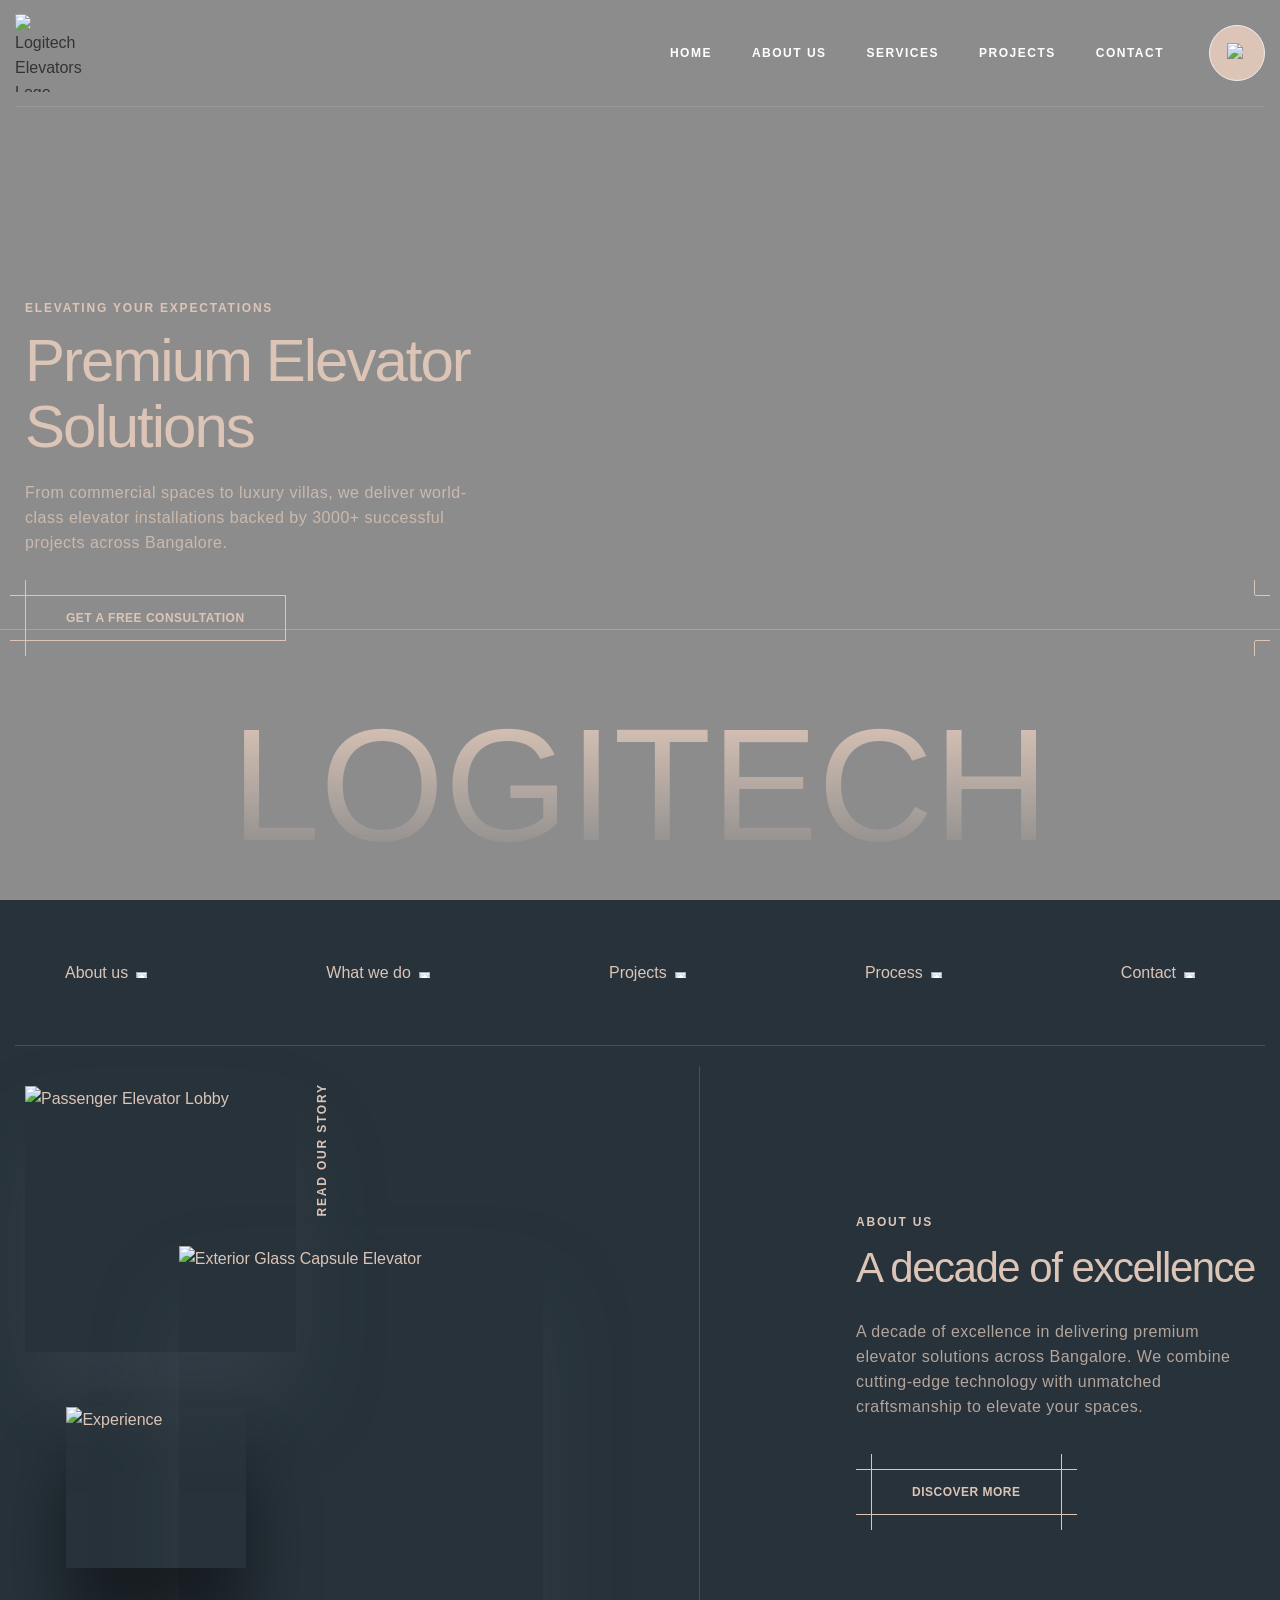
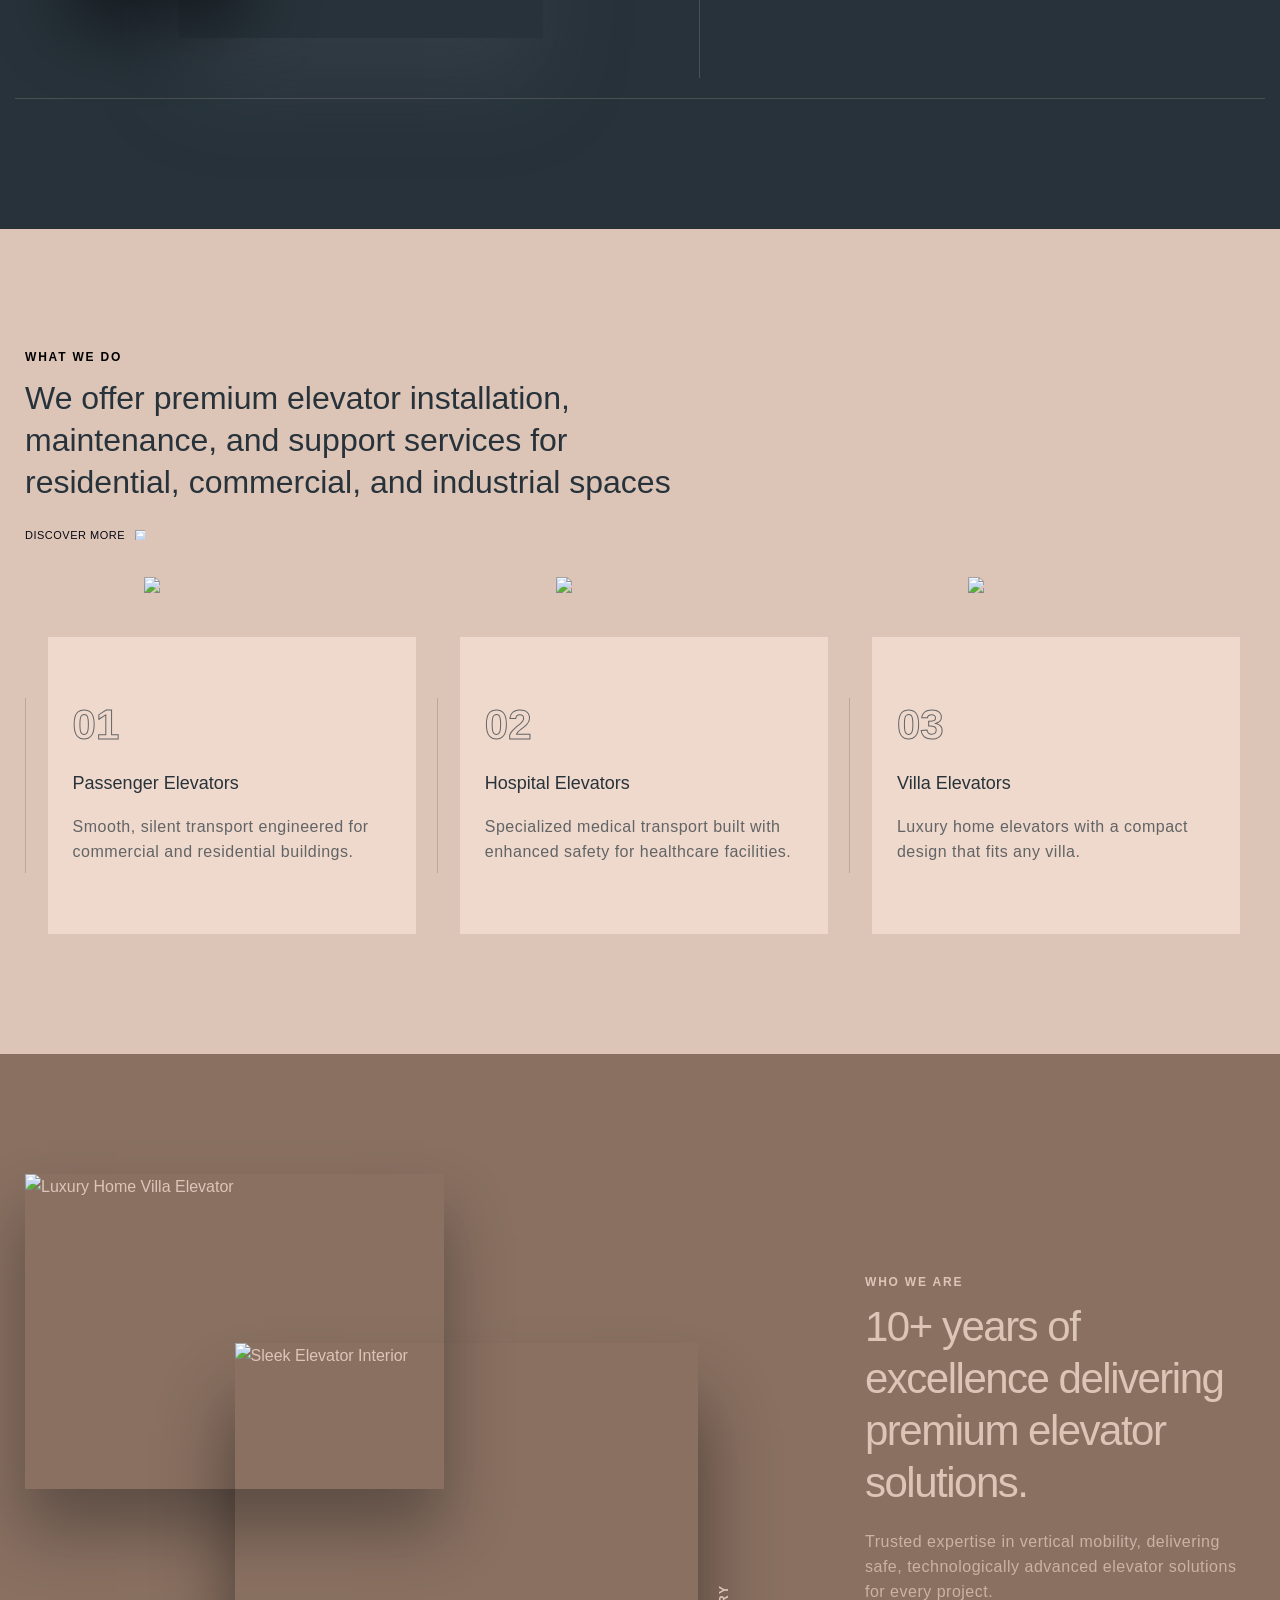
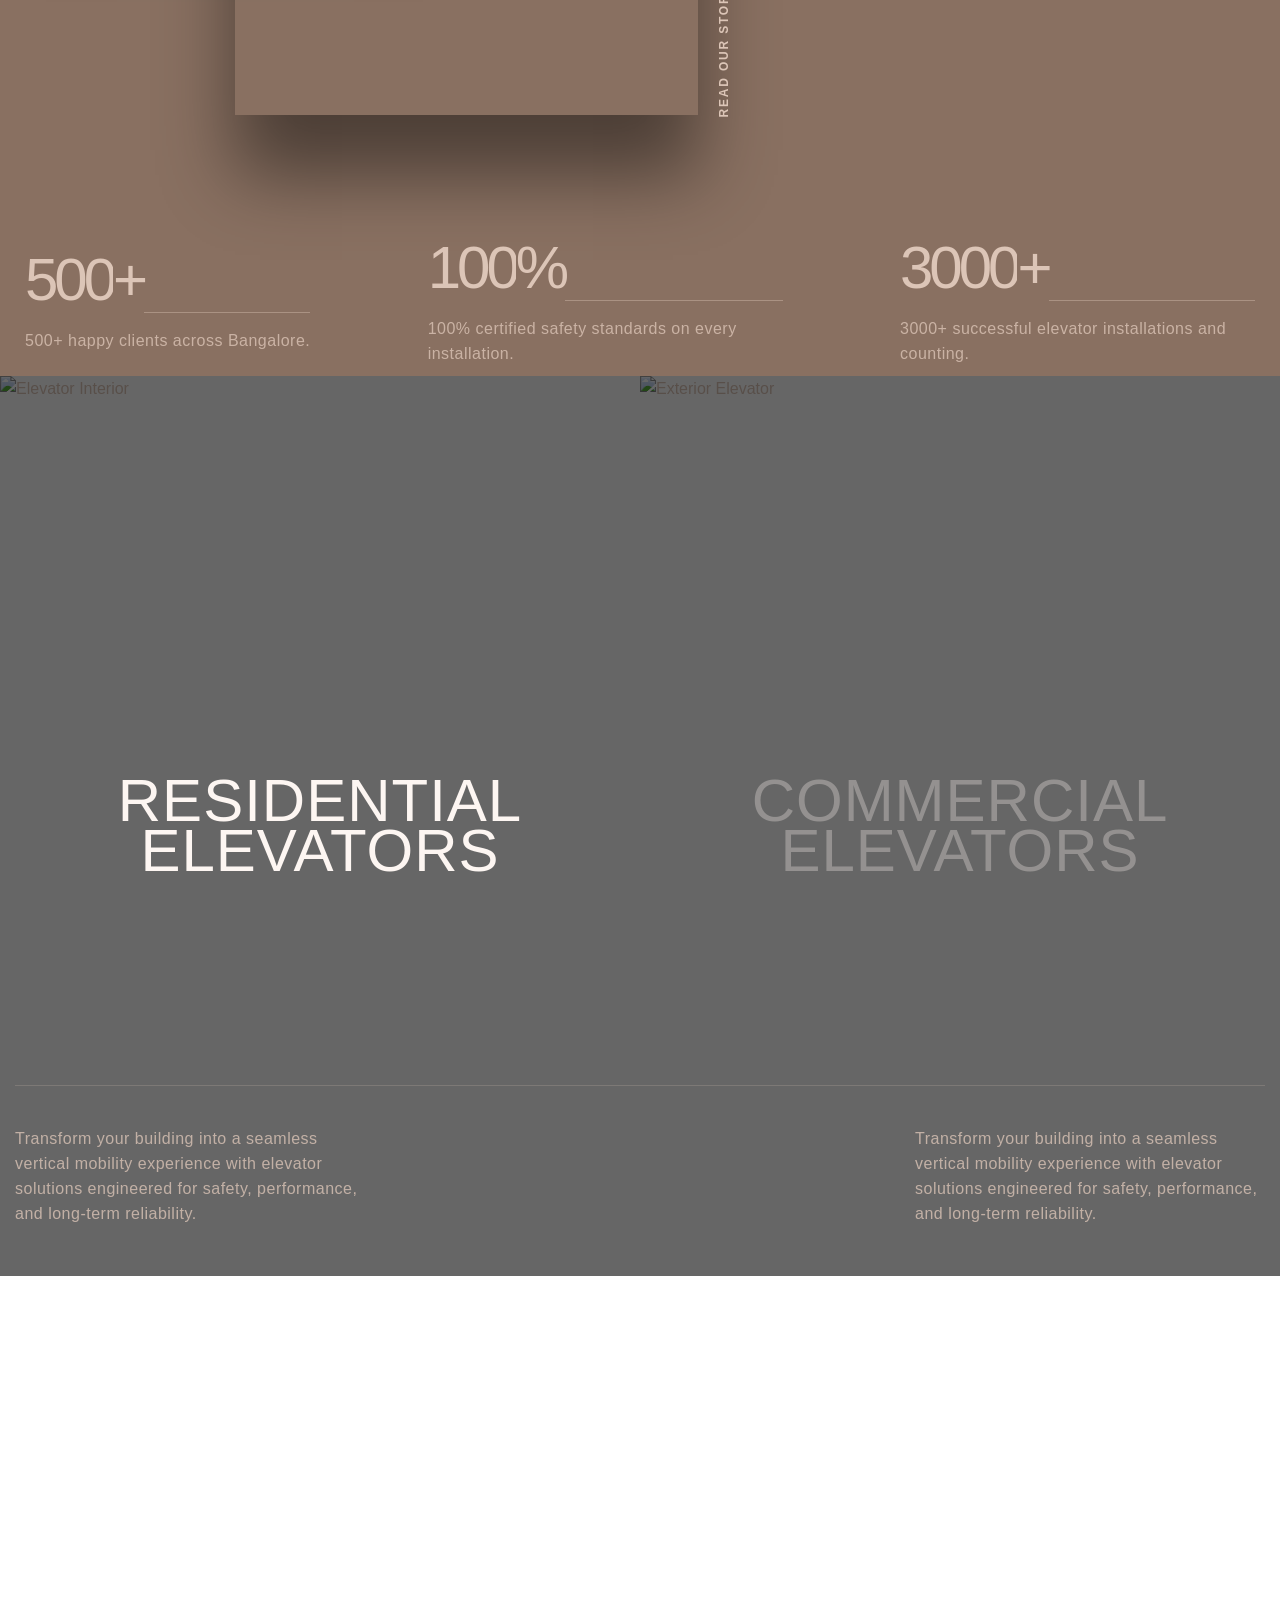
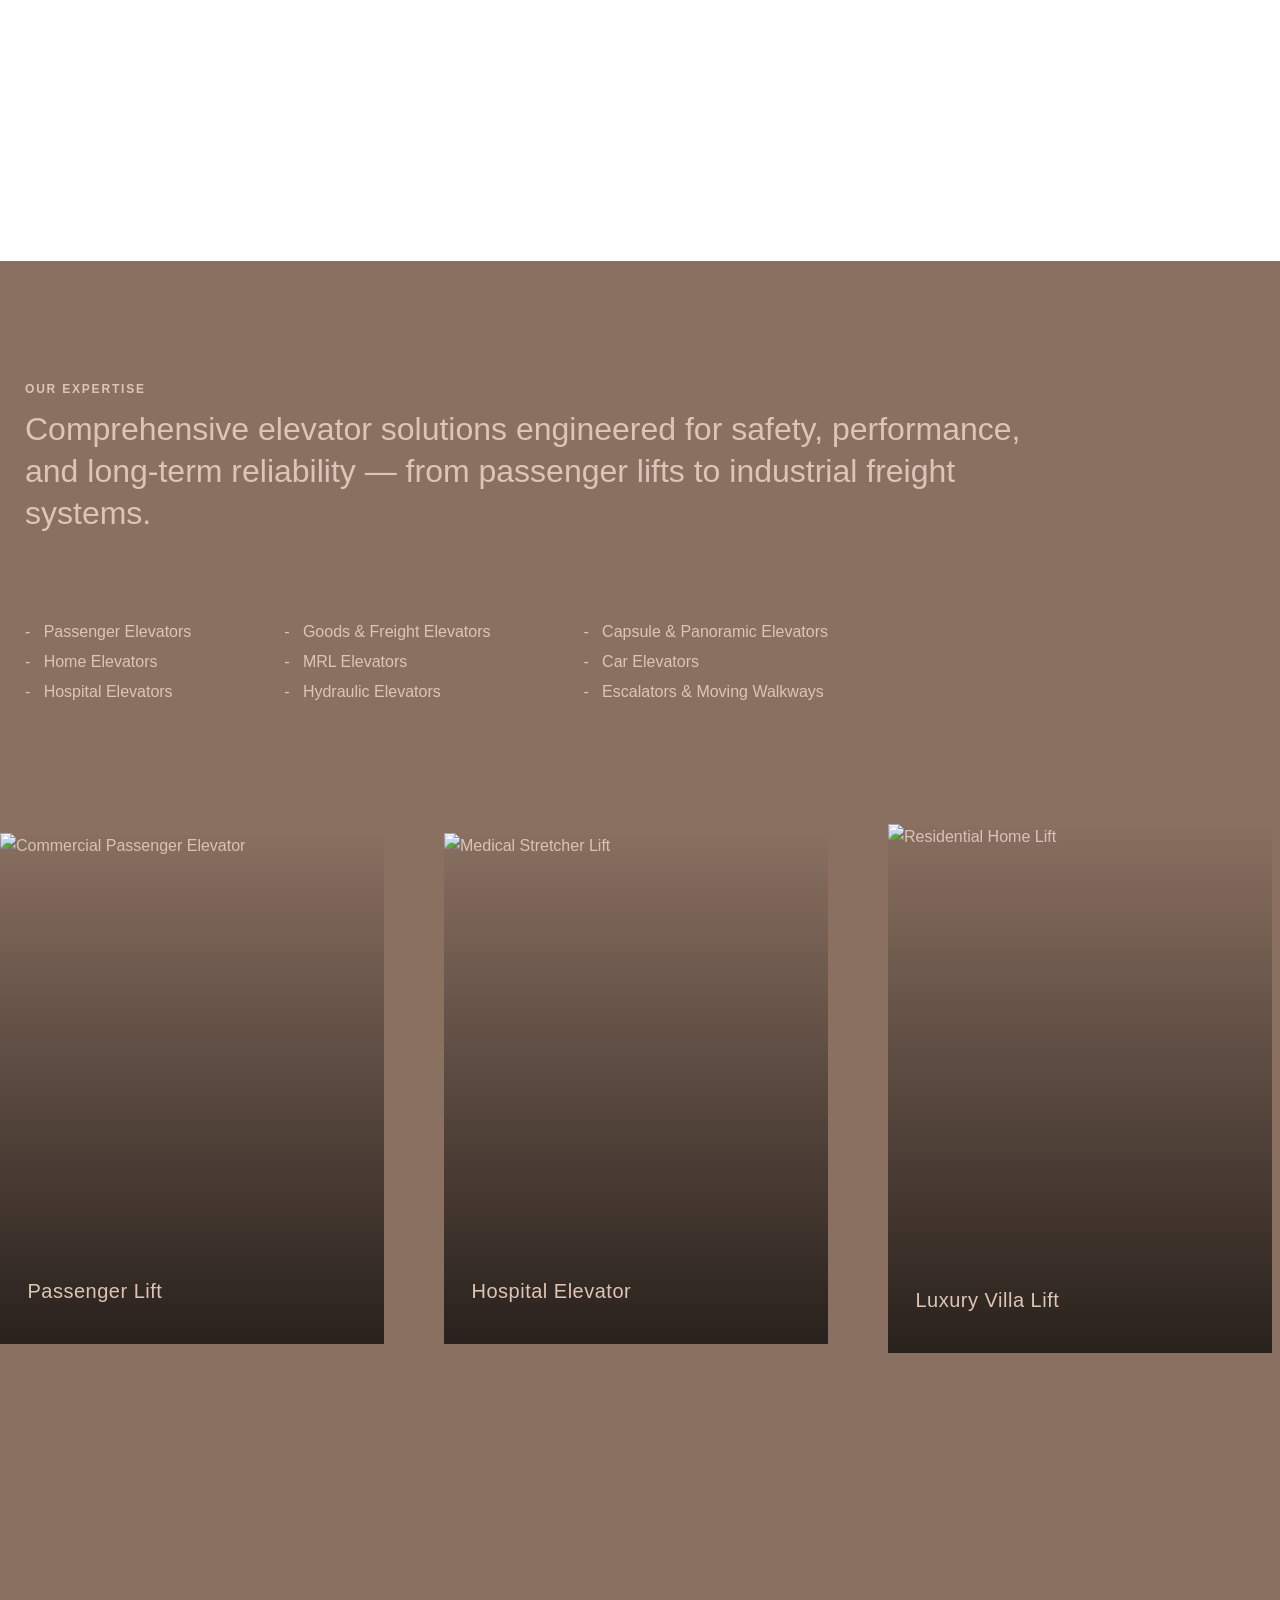
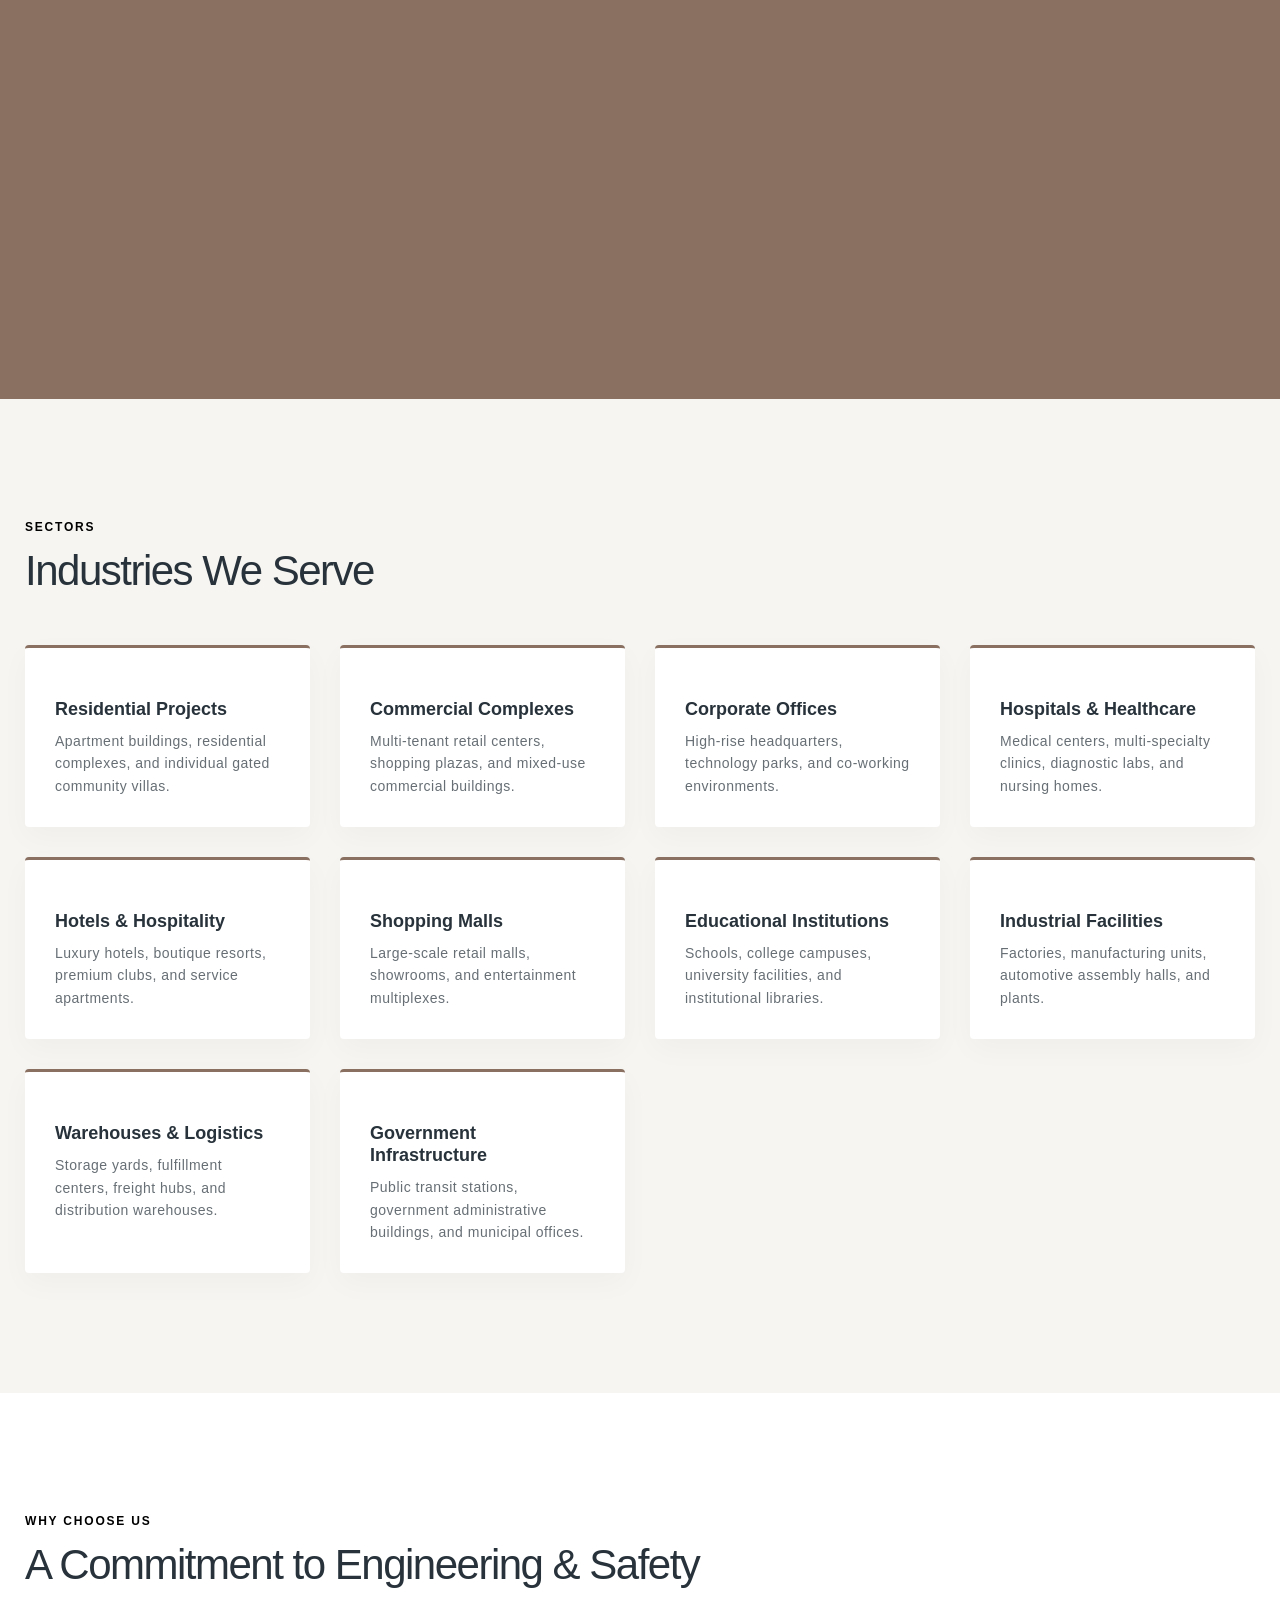
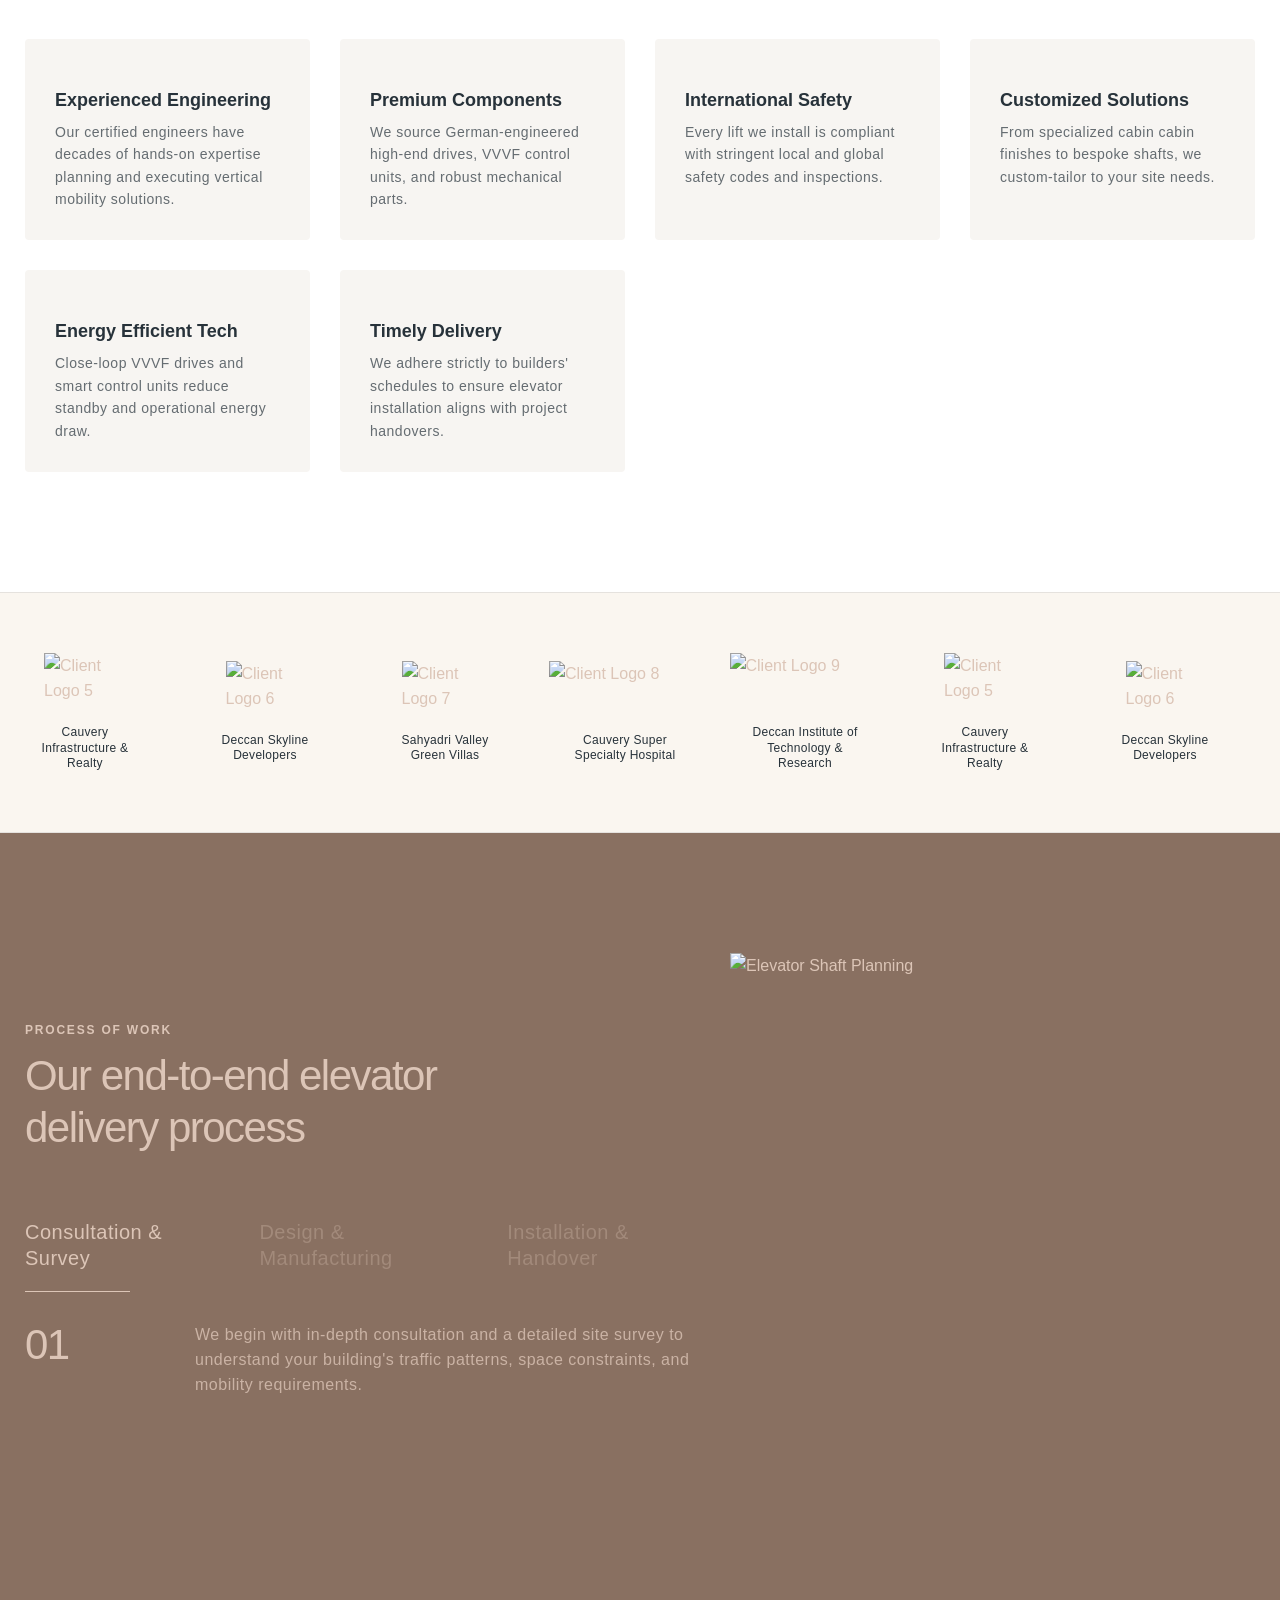
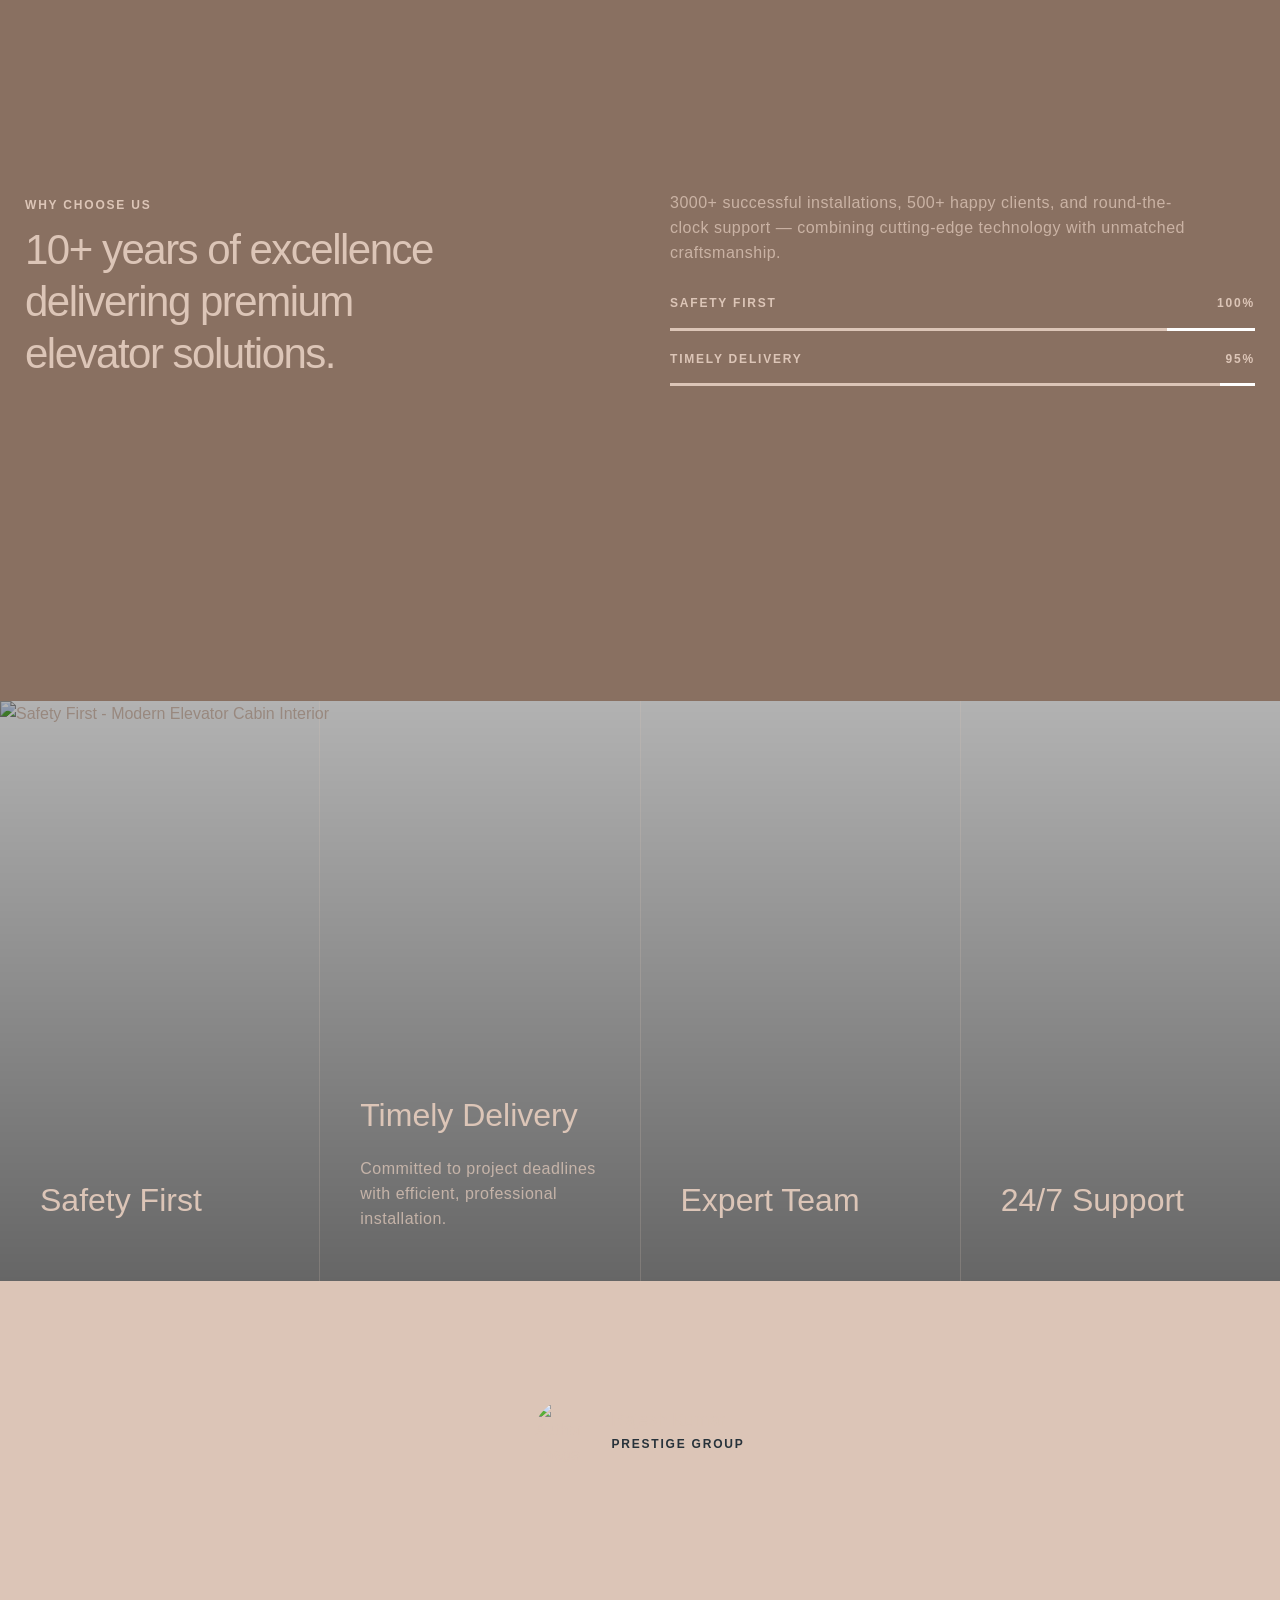
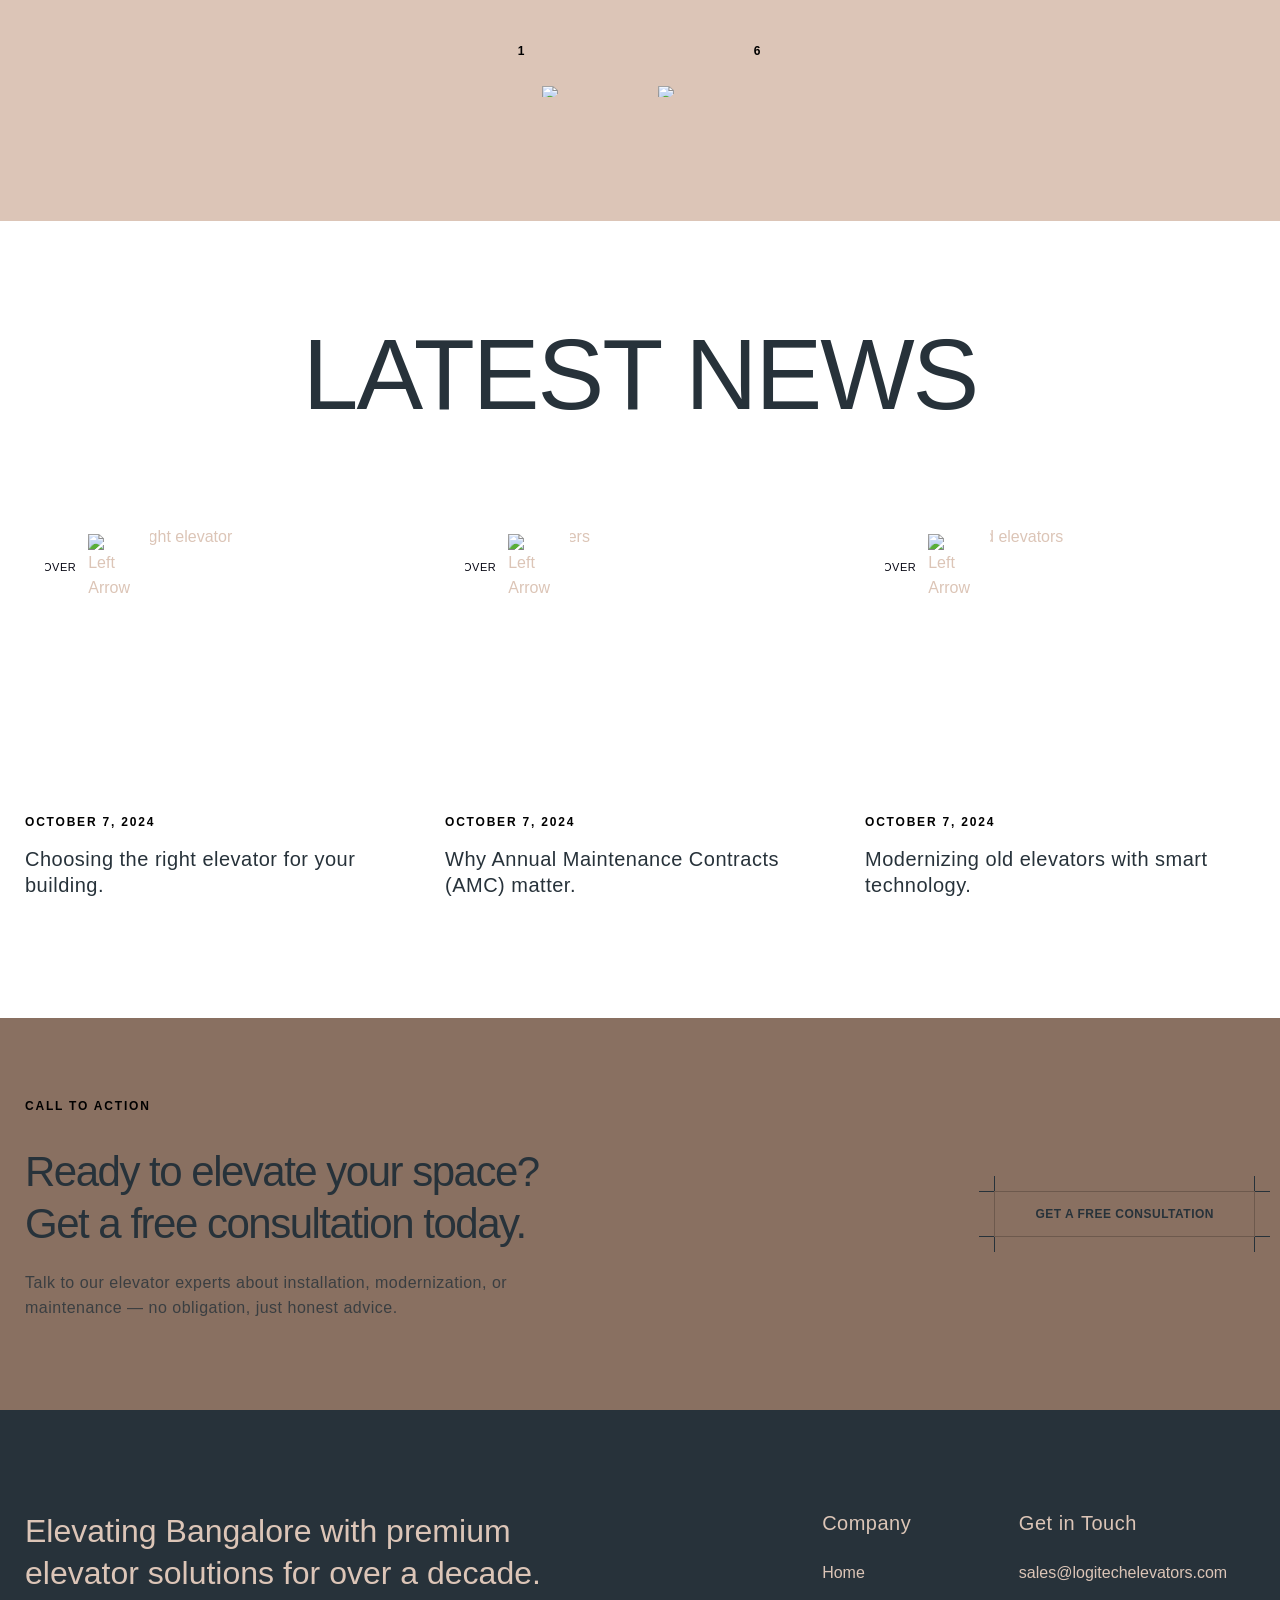
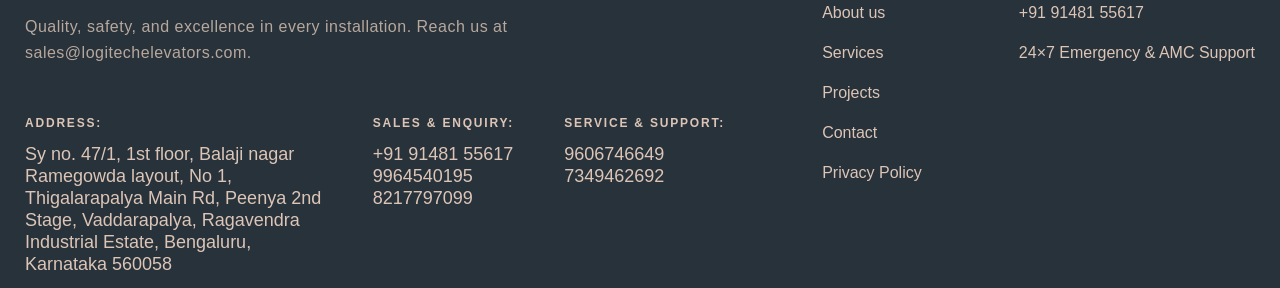
==== index.html @ 8870c8f9 "Add Privacy Policy page with comprehensive data handling practices" ====
<!DOCTYPE html><!-- This site was created in Webflow. https://webflow.com --><!-- Last Published: Tue Jan 13 2026 07:05:49 GMT+0000 (Coordinated Universal Time) --><!--$--><html data-wf-domain="archiesta.webflow.io" data-wf-page="66da8b730d045f8443f23ec3" data-wf-site="6655a30f8b93f910e3bf2ef6" lang="en" class=" w-mod-js w-mod-touch w-mod-ix"><!--$--><head><meta charset="utf-8"><!--$--><link href="https://cdn.prod.website-files.com" rel="preconnect" crossorigin="anonymous"><!--/$--><title>Logitech Elevators - Elevating Your Expectations</title><meta content="Premium elevator solutions for every need. From commercial spaces to luxury villas, we deliver world-class installations backed by 3000+ successful projects across Bangalore." name="description"><meta content="Logitech Elevators - Elevating Your Expectations" property="og:title"><meta content="Premium elevator solutions for every need. From commercial spaces to luxury villas, we deliver world-class installations backed by 3000+ successful projects across Bangalore." property="og:description"><meta content="Logitech Elevators - Elevating Your Expectations" name="twitter:title"><meta content="Premium elevator solutions for every need. From commercial spaces to luxury villas, we deliver world-class installations backed by 3000+ successful projects across Bangalore." name="twitter:description"><meta property="og:type" content="website"><meta content="summary_large_image" name="twitter:card"><meta content="width=device-width, initial-scale=1" name="viewport"><meta content="Webflow" name="generator"><!--$--><link href="css/archiesta.webflow.shared.16e0b0cb3.css" rel="stylesheet" type="text/css" crossorigin="anonymous"><!--/$--><style>@media (min-width:992px) {html.w-mod-js:not(.w-mod-ix) [data-w-id="fd62ba82-d502-0dc2-edee-2a823fd79999"] {border-color:rgb(220,197,183);}html.w-mod-js:not(.w-mod-ix) [data-w-id="fd62ba82-d502-0dc2-edee-2a823fd799a3"] {-webkit-transform:translate3d(0px, 0, 0) scale3d(1, 1, 1) rotateX(0) rotateY(0) rotateZ(0) skew(0, 0);-moz-transform:translate3d(0px, 0, 0) scale3d(1, 1, 1) rotateX(0) rotateY(0) rotateZ(0) skew(0, 0);-ms-transform:translate3d(0px, 0, 0) scale3d(1, 1, 1) rotateX(0) rotateY(0) rotateZ(0) skew(0, 0);transform:translate3d(0px, 0, 0) scale3d(1, 1, 1) rotateX(0) rotateY(0) rotateZ(0) skew(0, 0);}html.w-mod-js:not(.w-mod-ix) [data-w-id="fd62ba82-d502-0dc2-edee-2a823fd799a2"] {-webkit-transform:translate3d(0px, 0, 0) scale3d(1, 1, 1) rotateX(0) rotateY(0) rotateZ(0) skew(0, 0);-moz-transform:translate3d(0px, 0, 0) scale3d(1, 1, 1) rotateX(0) rotateY(0) rotateZ(0) skew(0, 0);-ms-transform:translate3d(0px, 0, 0) scale3d(1, 1, 1) rotateX(0) rotateY(0) rotateZ(0) skew(0, 0);transform:translate3d(0px, 0, 0) scale3d(1, 1, 1) rotateX(0) rotateY(0) rotateZ(0) skew(0, 0);}html.w-mod-js:not(.w-mod-ix) [data-w-id="fd62ba82-d502-0dc2-edee-2a823fd799a1"] {-webkit-transform:translate3d(0px, 0, 0) scale3d(1, 1, 1) rotateX(0) rotateY(0) rotateZ(0) skew(0, 0);-moz-transform:translate3d(0px, 0, 0) scale3d(1, 1, 1) rotateX(0) rotateY(0) rotateZ(0) skew(0, 0);-ms-transform:translate3d(0px, 0, 0) scale3d(1, 1, 1) rotateX(0) rotateY(0) rotateZ(0) skew(0, 0);transform:translate3d(0px, 0, 0) scale3d(1, 1, 1) rotateX(0) rotateY(0) rotateZ(0) skew(0, 0);}html.w-mod-js:not(.w-mod-ix) [data-w-id="fd62ba82-d502-0dc2-edee-2a823fd799a0"] {-webkit-transform:translate3d(0px, 0, 0) scale3d(1, 1, 1) rotateX(0) rotateY(0) rotateZ(0) skew(0, 0);-moz-transform:translate3d(0px, 0, 0) scale3d(1, 1, 1) rotateX(0) rotateY(0) rotateZ(0) skew(0, 0);-ms-transform:translate3d(0px, 0, 0) scale3d(1, 1, 1) rotateX(0) rotateY(0) rotateZ(0) skew(0, 0);transform:translate3d(0px, 0, 0) scale3d(1, 1, 1) rotateX(0) rotateY(0) rotateZ(0) skew(0, 0);}html.w-mod-js:not(.w-mod-ix) [data-w-id="fd62ba82-d502-0dc2-edee-2a823fd7999f"] {-webkit-transform:translate3d(0, 0px, 0) scale3d(1, 1, 1) rotateX(0) rotateY(0) rotateZ(0) skew(0, 0);-moz-transform:translate3d(0, 0px, 0) scale3d(1, 1, 1) rotateX(0) rotateY(0) rotateZ(0) skew(0, 0);-ms-transform:translate3d(0, 0px, 0) scale3d(1, 1, 1) rotateX(0) rotateY(0) rotateZ(0) skew(0, 0);transform:translate3d(0, 0px, 0) scale3d(1, 1, 1) rotateX(0) rotateY(0) rotateZ(0) skew(0, 0);}html.w-mod-js:not(.w-mod-ix) [data-w-id="fd62ba82-d502-0dc2-edee-2a823fd7999e"] {-webkit-transform:translate3d(0, 0px, 0) scale3d(1, 1, 1) rotateX(0) rotateY(0) rotateZ(0) skew(0, 0);-moz-transform:translate3d(0, 0px, 0) scale3d(1, 1, 1) rotateX(0) rotateY(0) rotateZ(0) skew(0, 0);-ms-transform:translate3d(0, 0px, 0) scale3d(1, 1, 1) rotateX(0) rotateY(0) rotateZ(0) skew(0, 0);transform:translate3d(0, 0px, 0) scale3d(1, 1, 1) rotateX(0) rotateY(0) rotateZ(0) skew(0, 0);}html.w-mod-js:not(.w-mod-ix) [data-w-id="fd62ba82-d502-0dc2-edee-2a823fd7999d"] {-webkit-transform:translate3d(0, 0px, 0) scale3d(1, 1, 1) rotateX(0) rotateY(0) rotateZ(0) skew(0, 0);-moz-transform:translate3d(0, 0px, 0) scale3d(1, 1, 1) rotateX(0) rotateY(0) rotateZ(0) skew(0, 0);-ms-transform:translate3d(0, 0px, 0) scale3d(1, 1, 1) rotateX(0) rotateY(0) rotateZ(0) skew(0, 0);transform:translate3d(0, 0px, 0) scale3d(1, 1, 1) rotateX(0) rotateY(0) rotateZ(0) skew(0, 0);}html.w-mod-js:not(.w-mod-ix) [data-w-id="fd62ba82-d502-0dc2-edee-2a823fd7999c"] {-webkit-transform:translate3d(0, 0px, 0) scale3d(1, 1, 1) rotateX(0) rotateY(0) rotateZ(0) skew(0, 0);-moz-transform:translate3d(0, 0px, 0) scale3d(1, 1, 1) rotateX(0) rotateY(0) rotateZ(0) skew(0, 0);-ms-transform:translate3d(0, 0px, 0) scale3d(1, 1, 1) rotateX(0) rotateY(0) rotateZ(0) skew(0, 0);transform:translate3d(0, 0px, 0) scale3d(1, 1, 1) rotateX(0) rotateY(0) rotateZ(0) skew(0, 0);}html.w-mod-js:not(.w-mod-ix) [data-w-id="3df0ece3-8837-d6ce-82af-e7b783ce53c4"] {background-color:rgba(239,217,204,0);opacity:0;}html.w-mod-js:not(.w-mod-ix) [data-w-id="3df0ece3-8837-d6ce-82af-e7b783ce53ce"] {opacity:0;}html.w-mod-js:not(.w-mod-ix) [data-w-id="3df0ece3-8837-d6ce-82af-e7b783ce53d1"] {background-color:rgba(239,217,204,0);opacity:0;}html.w-mod-js:not(.w-mod-ix) [data-w-id="3df0ece3-8837-d6ce-82af-e7b783ce53db"] {opacity:0;}html.w-mod-js:not(.w-mod-ix) [data-w-id="3df0ece3-8837-d6ce-82af-e7b783ce53de"] {background-color:rgba(239,217,204,0);opacity:0;}html.w-mod-js:not(.w-mod-ix) [data-w-id="3df0ece3-8837-d6ce-82af-e7b783ce53e8"] {opacity:0;}html.w-mod-js:not(.w-mod-ix) [data-w-id="2514617d-5a58-c6a5-89fa-fa68344cdb5d"] {-webkit-transform:translate3d(0px, 0, 0) scale3d(1, 1, 1) rotateX(0) rotateY(0) rotateZ(0) skew(0, 0);-moz-transform:translate3d(0px, 0, 0) scale3d(1, 1, 1) rotateX(0) rotateY(0) rotateZ(0) skew(0, 0);-ms-transform:translate3d(0px, 0, 0) scale3d(1, 1, 1) rotateX(0) rotateY(0) rotateZ(0) skew(0, 0);transform:translate3d(0px, 0, 0) scale3d(1, 1, 1) rotateX(0) rotateY(0) rotateZ(0) skew(0, 0);}html.w-mod-js:not(.w-mod-ix) [data-w-id="2514617d-5a58-c6a5-89fa-fa68344cdb4d"] {-webkit-transform:translate3d(0px, 0, 0) scale3d(1, 1, 1) rotateX(0) rotateY(0) rotateZ(0) skew(0, 0);-moz-transform:translate3d(0px, 0, 0) scale3d(1, 1, 1) rotateX(0) rotateY(0) rotateZ(0) skew(0, 0);-ms-transform:translate3d(0px, 0, 0) scale3d(1, 1, 1) rotateX(0) rotateY(0) rotateZ(0) skew(0, 0);transform:translate3d(0px, 0, 0) scale3d(1, 1, 1) rotateX(0) rotateY(0) rotateZ(0) skew(0, 0);}html.w-mod-js:not(.w-mod-ix) [data-w-id="2514617d-5a58-c6a5-89fa-fa68344cdb6d"] {-webkit-transform:translate3d(0px, 0, 0) scale3d(1, 1, 1) rotateX(0) rotateY(0) rotateZ(0) skew(0, 0);-moz-transform:translate3d(0px, 0, 0) scale3d(1, 1, 1) rotateX(0) rotateY(0) rotateZ(0) skew(0, 0);-ms-transform:translate3d(0px, 0, 0) scale3d(1, 1, 1) rotateX(0) rotateY(0) rotateZ(0) skew(0, 0);transform:translate3d(0px, 0, 0) scale3d(1, 1, 1) rotateX(0) rotateY(0) rotateZ(0) skew(0, 0);}html.w-mod-js:not(.w-mod-ix) [data-w-id="3df0ece3-8837-d6ce-82af-e7b783ce53c3"] {height:0px;}html.w-mod-js:not(.w-mod-ix) [data-w-id="3df0ece3-8837-d6ce-82af-e7b783ce53d0"] {height:0px;}html.w-mod-js:not(.w-mod-ix) [data-w-id="3df0ece3-8837-d6ce-82af-e7b783ce53dd"] {height:0px;}html.w-mod-js:not(.w-mod-ix) [data-w-id="73213f11-f780-6e6a-ce9d-07fa3c5ae416"] {opacity:0;}html.w-mod-js:not(.w-mod-ix) [data-w-id="a08eb26a-71f6-d8f3-9edc-3740a776ab1b"] {width:0%;}html.w-mod-js:not(.w-mod-ix) [data-w-id="61748a30-3703-52cb-481b-42f1b429dbf4"] {width:120%;}html.w-mod-js:not(.w-mod-ix) [data-w-id="61748a30-3703-52cb-481b-42f1b429dc05"] {-webkit-transform:translate3d(0, 0%, 0) scale3d(1, 1, 1) rotateX(0) rotateY(0) rotateZ(0) skew(0, 0);-moz-transform:translate3d(0, 0%, 0) scale3d(1, 1, 1) rotateX(0) rotateY(0) rotateZ(0) skew(0, 0);-ms-transform:translate3d(0, 0%, 0) scale3d(1, 1, 1) rotateX(0) rotateY(0) rotateZ(0) skew(0, 0);transform:translate3d(0, 0%, 0) scale3d(1, 1, 1) rotateX(0) rotateY(0) rotateZ(0) skew(0, 0);}html.w-mod-js:not(.w-mod-ix) [data-w-id="61748a30-3703-52cb-481b-42f1b429dbf9"] {opacity:1;}html.w-mod-js:not(.w-mod-ix) [data-w-id="61748a30-3703-52cb-481b-42f1b429dbf7"] {opacity:1;}html.w-mod-js:not(.w-mod-ix) [data-w-id="61748a30-3703-52cb-481b-42f1b429dbfb"] {width:100%;}html.w-mod-js:not(.w-mod-ix) [data-w-id="61748a30-3703-52cb-481b-42f1b429dc08"] {-webkit-transform:translate3d(0, 100%, 0) scale3d(1, 1, 1) rotateX(0) rotateY(0) rotateZ(0) skew(0, 0);-moz-transform:translate3d(0, 100%, 0) scale3d(1, 1, 1) rotateX(0) rotateY(0) rotateZ(0) skew(0, 0);-ms-transform:translate3d(0, 100%, 0) scale3d(1, 1, 1) rotateX(0) rotateY(0) rotateZ(0) skew(0, 0);transform:translate3d(0, 100%, 0) scale3d(1, 1, 1) rotateX(0) rotateY(0) rotateZ(0) skew(0, 0);}html.w-mod-js:not(.w-mod-ix) [data-w-id="61748a30-3703-52cb-481b-42f1b429dbfe"] {opacity:0;}html.w-mod-js:not(.w-mod-ix) [data-w-id="61748a30-3703-52cb-481b-42f1b429dc00"] {opacity:0.3;}html.w-mod-js:not(.w-mod-ix) [data-w-id="74a22446-7018-1e3a-999c-7fbd1f37c789"] {opacity:0;}html.w-mod-js:not(.w-mod-ix) [data-w-id="74a22446-7018-1e3a-999c-7fbd1f37c78a"] {opacity:0;}html.w-mod-js:not(.w-mod-ix) [data-w-id="74a22446-7018-1e3a-999c-7fbd1f37c780"] {opacity:0;}html.w-mod-js:not(.w-mod-ix) [data-w-id="74a22446-7018-1e3a-999c-7fbd1f37c781"] {opacity:0;}html.w-mod-js:not(.w-mod-ix) [data-w-id="74a22446-7018-1e3a-999c-7fbd1f37c792"] {opacity:0;}html.w-mod-js:not(.w-mod-ix) [data-w-id="74a22446-7018-1e3a-999c-7fbd1f37c793"] {opacity:0;}html.w-mod-js:not(.w-mod-ix) [data-w-id="74a22446-7018-1e3a-999c-7fbd1f37c777"] {opacity:0;}html.w-mod-js:not(.w-mod-ix) [data-w-id="74a22446-7018-1e3a-999c-7fbd1f37c778"] {opacity:0;}html.w-mod-js:not(.w-mod-ix) [data-w-id="2176b1d2-cb81-e5de-d889-af629752b6d9"] {height:0px;}html.w-mod-js:not(.w-mod-ix) [data-w-id="a2eb575b-0f13-003c-cb34-56f0811e7ba6"] {height:0px;}html.w-mod-js:not(.w-mod-ix) [data-w-id="0cbe1528-a2d8-0c3f-a22a-9d04ecd163bb"] {opacity:0;}html.w-mod-js:not(.w-mod-ix) [data-w-id="0cbe1528-a2d8-0c3f-a22a-9d04ecd163be"] {opacity:0;}html.w-mod-js:not(.w-mod-ix) [data-w-id="0cbe1528-a2d8-0c3f-a22a-9d04ecd163c1"] {opacity:0;}html.w-mod-js:not(.w-mod-ix) [data-w-id="fd62ba82-d502-0dc2-edee-2a823fd79982"] {opacity:0;}html.w-mod-js:not(.w-mod-ix) [data-w-id="fd62ba82-d502-0dc2-edee-2a823fd79988"] {opacity:0;}html.w-mod-js:not(.w-mod-ix) [data-w-id="fd62ba82-d502-0dc2-edee-2a823fd7998a"] {opacity:0;}html.w-mod-js:not(.w-mod-ix) [data-w-id="fd62ba82-d502-0dc2-edee-2a823fd79990"] {opacity:0;}html.w-mod-js:not(.w-mod-ix) [data-w-id="fd62ba82-d502-0dc2-edee-2a823fd79993"] {opacity:0;}html.w-mod-js:not(.w-mod-ix) [data-w-id="fd62ba82-d502-0dc2-edee-2a823fd79996"] {opacity:0;}html.w-mod-js:not(.w-mod-ix) [data-w-id="fd62ba82-d502-0dc2-edee-2a823fd79998"] {opacity:0;}html.w-mod-js:not(.w-mod-ix) [data-w-id="3df0ece3-8837-d6ce-82af-e7b783ce53b8"] {opacity:0;}html.w-mod-js:not(.w-mod-ix) [data-w-id="3df0ece3-8837-d6ce-82af-e7b783ce53bb"] {opacity:0;}html.w-mod-js:not(.w-mod-ix) [data-w-id="3df0ece3-8837-d6ce-82af-e7b783ce53be"] {opacity:0;}html.w-mod-js:not(.w-mod-ix) [data-w-id="41e0add5-0b45-b6e2-b15a-258635d397e7"] {opacity:0;}html.w-mod-js:not(.w-mod-ix) [data-w-id="41e0add5-0b45-b6e2-b15a-258635d397ea"] {opacity:0;}html.w-mod-js:not(.w-mod-ix) [data-w-id="41e0add5-0b45-b6e2-b15a-258635d397ed"] {opacity:0;}html.w-mod-js:not(.w-mod-ix) [data-w-id="41e0add5-0b45-b6e2-b15a-258635d397f4"] {opacity:0;}html.w-mod-js:not(.w-mod-ix) [data-w-id="41e0add5-0b45-b6e2-b15a-258635d397fb"] {opacity:0;}html.w-mod-js:not(.w-mod-ix) [data-w-id="8c695106-a6ec-e97a-333b-ffe638fe7bcc"] {opacity:0;}html.w-mod-js:not(.w-mod-ix) [data-w-id="8c695106-a6ec-e97a-333b-ffe638fe7bca"] {opacity:0;}html.w-mod-js:not(.w-mod-ix) [data-w-id="8c695106-a6ec-e97a-333b-ffe638fe7bd4"] {opacity:0;}html.w-mod-js:not(.w-mod-ix) [data-w-id="8c695106-a6ec-e97a-333b-ffe638fe7bd7"] {opacity:0;}html.w-mod-js:not(.w-mod-ix) [data-w-id="8c695106-a6ec-e97a-333b-ffe638fe7bda"] {opacity:0;}html.w-mod-js:not(.w-mod-ix) [data-w-id="73213f11-f780-6e6a-ce9d-07fa3c5ae3ed"] {opacity:0;}html.w-mod-js:not(.w-mod-ix) [data-w-id="73213f11-f780-6e6a-ce9d-07fa3c5ae3f0"] {opacity:0;}html.w-mod-js:not(.w-mod-ix) [data-w-id="73213f11-f780-6e6a-ce9d-07fa3c5ae3f2"] {opacity:0;}html.w-mod-js:not(.w-mod-ix) [data-w-id="a08eb26a-71f6-d8f3-9edc-3740a776ab02"] {opacity:0;}html.w-mod-js:not(.w-mod-ix) [data-w-id="a08eb26a-71f6-d8f3-9edc-3740a776ab05"] {opacity:0;}html.w-mod-js:not(.w-mod-ix) [data-w-id="a08eb26a-71f6-d8f3-9edc-3740a776ab09"] {opacity:0;}html.w-mod-js:not(.w-mod-ix) [data-w-id="2514617d-5a58-c6a5-89fa-fa68344cdb45"] {opacity:0;}html.w-mod-js:not(.w-mod-ix) [data-w-id="678463b9-01ff-621d-4d1e-81cb17f5e138"] {-webkit-transform:translate3d(0, 0, 0) scale3d(1, 1, 1) rotateX(0) rotateY(0) rotateZ(0) skew(0, 0);-moz-transform:translate3d(0, 0, 0) scale3d(1, 1, 1) rotateX(0) rotateY(0) rotateZ(0) skew(0, 0);-ms-transform:translate3d(0, 0, 0) scale3d(1, 1, 1) rotateX(0) rotateY(0) rotateZ(0) skew(0, 0);transform:translate3d(0, 0, 0) scale3d(1, 1, 1) rotateX(0) rotateY(0) rotateZ(0) skew(0, 0);}html.w-mod-js:not(.w-mod-ix) [data-w-id="678463b9-01ff-621d-4d1e-81cb17f5e13b"] {-webkit-transform:translate3d(0px, 0, 0) scale3d(1, 1, 1) rotateX(0) rotateY(0) rotateZ(0) skew(0, 0);-moz-transform:translate3d(0px, 0, 0) scale3d(1, 1, 1) rotateX(0) rotateY(0) rotateZ(0) skew(0, 0);-ms-transform:translate3d(0px, 0, 0) scale3d(1, 1, 1) rotateX(0) rotateY(0) rotateZ(0) skew(0, 0);transform:translate3d(0px, 0, 0) scale3d(1, 1, 1) rotateX(0) rotateY(0) rotateZ(0) skew(0, 0);}html.w-mod-js:not(.w-mod-ix) [data-w-id="25f2b7e0-c37a-65c4-cfc6-974002008539"] {opacity:0;}html.w-mod-js:not(.w-mod-ix) [data-w-id="25f2b7e0-c37a-65c4-cfc6-97400200853a"] {opacity:0;}}</style>
<!--$--><link href="https://fonts.googleapis.com" rel="preconnect"><!--/$--><!--$--><link href="https://fonts.gstatic.com" rel="preconnect" crossorigin="anonymous"><!--/$--><script src="js/webfont.js" type="text/javascript"></script><script type="text/javascript">WebFont.load({  google: {    families: ["Plus Jakarta Sans:200,300,regular,500,600,700,800","Jost:300,regular,500,600,700,800,900","Outfit:300,regular,500,600,700,800,900","Lexend:regular,500,600,700"]  }});</script><script type="text/javascript">!function(o,c){var n=c.documentElement,t=" w-mod-";n.className+=t+"js",("ontouchstart"in o||o.DocumentTouch&&c instanceof DocumentTouch)&&(n.className+=t+"touch")}(window,document);</script><!--$--><link href="images/6704d7b1eecc2b3fd4eb1ab3_Small%20Icon.png" rel="shortcut icon" type="image/x-icon"><!--/$--><!--$--><link href="images/6704d7bb4e4c7523ed25cdf9_Big%20Icon.png" rel="apple-touch-icon"><!--/$--><style>
:root {
  --icon-color: #0B2641;
}
* {
  box-sizing: border-box;
}
a{
  text-decoration: none;
}
  .name{
  	line-height:120%;
    padding: 4px 0px;
    color:#15151f;
  }
.w-webflow-badge {
  display: none !important;
}
</style>
</head>
<!--/$--><body>
<div class="home-two-hero-wrapper">
<section class="home-two-hero">
<div class="nav-two"><div data-animation="default" data-collapse="medium" data-duration="400" data-easing="ease" data-easing2="ease" role="banner" class="navbar w-nav"><div class="big-container"><div class="nav-two-wrapper"><a href="index.html" class="brand w-nav-brand"><img width="75" height="78" alt="Logitech Elevators Logo" src="images/logitech-elevators-logo.png" loading="lazy" style="object-fit:contain"></a><div class="nav-two-right"><nav role="navigation" class="responsive-burger-menu-navbar border-radius-ten w-nav-menu"><div class="w-dropdown"><a href="index.html" aria-current="page" class="dropdown-toggle w-inline-block w--current"><div class="menu-font">Home</div></a></div><div class="w-dropdown"><a href="about.html" class="dropdown-toggle w-inline-block"><div class="menu-font">About Us</div></a></div><div class="w-dropdown"><a href="services.html" class="dropdown-toggle w-inline-block"><div class="menu-font">Services</div></a></div><div class="w-dropdown"><a href="projects.html" class="dropdown-toggle w-inline-block"><div class="menu-font">Projects</div></a></div><div class="w-dropdown"><a href="contact.html" class="dropdown-toggle w-inline-block"><div class="menu-font">Contact</div></a></div></nav><div class="home-two-email-wrapper"><a href="mailto:sales@logitechelevators.com" class="nav-one-link-email-two w-inline-block"><img width="20" height="20" alt="Email" src="images/66d802566012bb924b92c402_Email%20%283%29.svg" loading="lazy"></a></div></div><div class="responsive-menu-button w-nav-button"><div><div data-w-id="de95ff1b-58bf-3c6c-00e1-ec1200459822" class="menu-button-new w-nav-button"><div class="menu-button-line top-line"></div><div class="menu-button-line middile-line"></div></div></div></div></div></div></div></div><div class="home-two-hero-main"><div data-w-id="0cbe1528-a2d8-0c3f-a22a-9d04ecd163b9" class="main-container change-sizing"><div class="home-two-hero-main-text"><div class="home-one-hero-sub-heading overflow-hidden"><div data-w-id="0cbe1528-a2d8-0c3f-a22a-9d04ecd163bb" class="subheading-text">Elevating Your Expectations</div></div><div class="home-two-hero-heading overflow-hidden"><h1 data-w-id="0cbe1528-a2d8-0c3f-a22a-9d04ecd163be" class="change-padding responsive-align-center">Premium Elevator Solutions</h1></div><div class="home-two-hero-paragraph overflow-hidden"><p data-w-id="0cbe1528-a2d8-0c3f-a22a-9d04ecd163c1" class="responsive-align-center">From commercial spaces to luxury villas, we deliver world-class elevator installations backed by 3000+ successful projects across Bangalore.</p></div><div class="home-two-hero-button"><div class="button-main"><a href="contact.html" class="button-style change-border-style w-button">Get A Free Consultation</a><div class="upper-liner one"></div><div class="upper-liner line-two"></div><div class="upper-liner line-three"></div><div class="upper-liner line-four"></div><div class="linear-line one"></div><div class="linear-line line-two"></div><div class="linear-line line-three"></div><div class="linear-line line-four"></div></div></div></div></div><div class="home-two-big-text"><div class="home-two-big-text-wrapper"><div data-w-id="2176b1d2-cb81-e5de-d889-af629752b6d9" class="home-two-text-wrapper"><div data-w-id="a2eb575b-0f13-003c-cb34-56f0811e7ba6" class="home-two-hero-text">logitech</div></div></div></div></div><div class="home-two-line"></div>
</section>
<section class="home-two-about">
<div class="home-two-menu"><div class="big-container"><div class="main-container"><div class="home-two-about-link-wrapper"><a href="#Home-Two-About" class="home-two-about-link-item w-inline-block"><div>About us</div><img width="11" height="6" alt="Down Arrow" src="images/66da8c05437b6706c67506cf_Down%20Arrow.svg" loading="lazy" class="dropdown-arrow"></a><a href="#What-We-Do" class="home-two-about-link-item w-inline-block"><div>What we do</div><img width="11" height="6" alt="Down Arrow" src="images/66da8c05437b6706c67506cf_Down%20Arrow.svg" loading="lazy" class="dropdown-arrow"></a><a href="#Projects" class="home-two-about-link-item w-inline-block"><div>Projects</div><img width="11" height="6" alt="Down Arrow" src="images/66da8c05437b6706c67506cf_Down%20Arrow.svg" loading="lazy" class="dropdown-arrow"></a><a href="#Process" class="home-two-about-link-item w-inline-block"><div>Process</div><img width="11" height="6" alt="Down Arrow" src="images/66da8c05437b6706c67506cf_Down%20Arrow.svg" loading="lazy" class="dropdown-arrow"></a><a href="#Contact" class="home-two-about-link-item w-inline-block"><div>Contact</div><img width="11" height="6" alt="Down Arrow" src="images/66da8c05437b6706c67506cf_Down%20Arrow.svg" loading="lazy" class="dropdown-arrow"></a></div></div></div></div><div class="home-two-about-main"><div id="Home-Two-About" class="big-container change-border-updown"><div class="main-container"><div class="home-two-about-wrapper"><div class="home-two-about-left"><div data-w-id="fd62ba82-d502-0dc2-edee-2a823fd79982" class="home-two-about-left-item"><div class="home-two-about-left-image"><img width="270.5" height="266" alt="Passenger Elevator Lobby" src="images/passenger_elevator_lobby.jpg" loading="lazy" class="auto-fit image-drop-shadow responsive-image-full-width"></div><div class="home-two-about-left-subheading"><div class="subheading-text text-no-wrap">read our story</div></div></div><div data-w-id="fd62ba82-d502-0dc2-edee-2a823fd79988" class="home-two-about-left-item-two"><img width="364" height="392" alt="Exterior Glass Capsule Elevator" src="images/exterior_capsule_elevator.jpg" loading="lazy" class="auto-fit image-drop-shadow responsive-image-full-width"></div><div data-w-id="fd62ba82-d502-0dc2-edee-2a823fd7998a" class="home-two-about-experience"><img width="179.5" height="161" alt="Experience" src="images/66da8c11437b6706c6751a0f_Experience.webp" loading="lazy" class="auto-fit about-image-dropshadow"></div></div><div class="home-two-about-line"></div><div class="home-two-about-right"><div><div class="home-one-hero-sub-heading overflow-hidden"><div data-w-id="fd62ba82-d502-0dc2-edee-2a823fd79990" class="subheading-text">About us</div></div><div class="home-two-about-heading overflow-hidden"><h2 data-w-id="fd62ba82-d502-0dc2-edee-2a823fd79993" class="change-padding">A decade of excellence</h2></div><div class="home-two-about-paragraph overflow-hidden"><p data-w-id="fd62ba82-d502-0dc2-edee-2a823fd79996">A decade of excellence in delivering premium elevator solutions across Bangalore. We combine cutting-edge technology with unmatched craftsmanship to elevate your spaces.</p></div><div data-w-id="fd62ba82-d502-0dc2-edee-2a823fd79998" class="home-two-about-button"><div data-w-id="fd62ba82-d502-0dc2-edee-2a823fd79999" class="button-main"><a href="#" class="button-style change-border-style w-button">Discover more</a><div data-w-id="fd62ba82-d502-0dc2-edee-2a823fd7999c" class="upper-liner one"></div><div data-w-id="fd62ba82-d502-0dc2-edee-2a823fd7999d" class="upper-liner line-two"></div><div data-w-id="fd62ba82-d502-0dc2-edee-2a823fd7999e" class="upper-liner line-three"></div><div data-w-id="fd62ba82-d502-0dc2-edee-2a823fd7999f" class="upper-liner line-four"></div><div data-w-id="fd62ba82-d502-0dc2-edee-2a823fd799a0" class="linear-line one"></div><div data-w-id="fd62ba82-d502-0dc2-edee-2a823fd799a1" class="linear-line line-two"></div><div data-w-id="fd62ba82-d502-0dc2-edee-2a823fd799a2" class="linear-line line-three"></div><div data-w-id="fd62ba82-d502-0dc2-edee-2a823fd799a3" class="linear-line line-four"></div></div></div></div></div></div></div></div></div>
</section>
</div>
<section id="What-We-Do" class="home-two-work">
<div class="main-container"><div class="home-one-hero-sub-heading overflow-hidden"><div data-w-id="3df0ece3-8837-d6ce-82af-e7b783ce53b8" class="subheading-text change-color-black">What we do</div></div><div class="home-two-work-heading overflow-hidden"><h3 data-w-id="3df0ece3-8837-d6ce-82af-e7b783ce53bb" class="change-padding change-color-black change-line-height">We offer premium elevator installation, maintenance, and support services for residential, commercial, and industrial spaces</h3></div><div class="home-two-work-link"><a data-w-id="3df0ece3-8837-d6ce-82af-e7b783ce53be" href="services.html" class="home-two-work-link-main w-inline-block"><div class="button-font change-color-black">Discover more</div><img width="10" height="10" alt="Small Arrow" src="images/66da8c3de8469860a940294c_Small%20Arrow.svg" loading="lazy"></a></div><div class="home-two-work-main-wrapper"><div data-w-id="3df0ece3-8837-d6ce-82af-e7b783ce53c3" class="home-two-work-line"></div><div data-w-id="3df0ece3-8837-d6ce-82af-e7b783ce53c4" class="home-two-work-item"><div class="home-two-work-number"><div class="outline-number">01</div></div><div class="home-two-work-item-heading"><div class="heading-five chnage-color-dark">Passenger Elevators</div></div><div class="home-two-work-item-paragraph"><p class="chnage-dark-color">Smooth, silent transport engineered for commercial and residential buildings.</p></div><div data-w-id="3df0ece3-8837-d6ce-82af-e7b783ce53ce" class="home-two-work-recidence"><img width="257" height="142" alt="Passenger Elevator Detail" src="images/passenger_elevator_detail.jpg" loading="lazy" class="auto-fit mobile-image-full-width"></div></div><div data-w-id="3df0ece3-8837-d6ce-82af-e7b783ce53d0" class="home-two-work-line"></div><div data-w-id="3df0ece3-8837-d6ce-82af-e7b783ce53d1" class="home-two-work-item"><div class="home-two-work-number"><div class="outline-number">02</div></div><div class="home-two-work-item-heading"><div class="heading-five chnage-color-dark">Hospital Elevators</div></div><div class="home-two-work-item-paragraph"><p class="chnage-dark-color">Specialized medical transport built with enhanced safety for healthcare facilities.</p></div><div data-w-id="3df0ece3-8837-d6ce-82af-e7b783ce53db" class="home-two-work-recidence"><img width="257" height="142" alt="Hospital Elevator Detail" src="images/hospital_elevator_detail.jpg" loading="lazy" class="auto-fit mobile-image-full-width"></div></div><div data-w-id="3df0ece3-8837-d6ce-82af-e7b783ce53dd" class="home-two-work-line"></div><div data-w-id="3df0ece3-8837-d6ce-82af-e7b783ce53de" class="home-two-work-item"><div class="home-two-work-number"><div class="outline-number">03</div></div><div class="home-two-work-item-heading"><div class="heading-five chnage-color-dark">Villa Elevators</div></div><div class="home-two-work-item-paragraph"><p class="chnage-dark-color">Luxury home elevators with a compact design that fits any villa.</p></div><div data-w-id="3df0ece3-8837-d6ce-82af-e7b783ce53e8" class="home-two-work-recidence"><img width="257" height="142" alt="Villa Elevator Detail" src="images/villa_elevator_detail.jpg" loading="lazy" class="auto-fit mobile-image-full-width"></div></div></div></div>
</section>
<section class="home-two-story change-bottom-padding">
<div class="main-container"><div class="home-two-story-wrapper"><div class="home-two-story-left"><div data-w-id="8c695106-a6ec-e97a-333b-ffe638fe7bca" class="home-two-storyleft-image"><img width="418.5" height="315" alt="Luxury Home Villa Elevator" src="images/luxury_home_elevator.jpg" loading="lazy" class="auto-fit image-story-dropshadow responsive-image-full-width"></div><div data-w-id="8c695106-a6ec-e97a-333b-ffe638fe7bcc" class="home-two-story-left-image-two"><div class="home-two-sory-left-image-main"><img width="463" height="372" alt="Sleek Elevator Interior" src="images/modern_elevator_interior.jpg" loading="lazy" class="auto-fit about-image-dropshadow responsive-image-full-width"></div><div class="home-two-story-image-caption"><div class="subheading-text">read our story</div></div></div></div><div class="home-two-story-right"><div class="home-one-hero-sub-heading overflow-hidden"><div data-w-id="8c695106-a6ec-e97a-333b-ffe638fe7bd4" class="subheading-text">who we are</div></div><div class="home-two-story-heading overflow-hidden"><h2 data-w-id="8c695106-a6ec-e97a-333b-ffe638fe7bd7" class="change-padding">10+ years of excellence delivering premium elevator solutions.</h2></div><div class="home-two-story-paragraph overflow-hidden"><p data-w-id="8c695106-a6ec-e97a-333b-ffe638fe7bda">Trusted expertise in vertical mobility, delivering safe, technologically advanced elevator solutions for every project.</p></div></div></div><div class="home-two-counter-wrapper"><div class="home-two-counter-item"><div class="home-two-counter-item-top"><div class="counter bottom chnage-align-left"><div class="home-two-counter-box-new"><div class="counter-box big-counter"><div class="counter-text">500</div></div><div class="counter-text-wrapper"><div class="counter-text">+</div></div></div></div><div class="home-two-counter-line"></div></div><div class="home-two-counter-item-paragraph"><p>500+ happy clients across Bangalore.</p></div></div><div class="home-two-counter-item"><div class="home-two-counter-item-top"><div class="counter bottom chnage-align-left"><div class="home-two-counter-box-new"><div class="counter-box big-counter"><div class="counter-text">100</div></div><div class="counter-text-wrapper"><div class="counter-text">%</div></div></div></div><div class="home-two-counter-line"></div></div><div class="home-two-counter-item-paragraph"><p>100% certified safety standards on every installation.</p></div></div><div class="home-two-counter-item"><div class="home-two-counter-item-top"><div class="counter bottom chnage-align-left"><div class="home-two-counter-box-new"><div class="counter-box big-counter"><div class="counter-text">3000</div></div><div class="counter-text-wrapper"><div class="counter-text">+</div></div></div></div><div class="home-two-counter-line"></div></div><div class="home-two-counter-item-paragraph"><p>3000+ successful elevator installations and counting.</p></div></div></div></div>
</section>
<div id="Projects" data-w-id="61748a30-3703-52cb-481b-42f1b429dbf1" class="home-two-vedio-effect">
<section class="home-two-effect">
<div class="home-two-effect-wrapper"><div id="w-node-_61748a30-3703-52cb-481b-42f1b429dbf4-43f23ec3" data-w-id="61748a30-3703-52cb-481b-42f1b429dbf4" class="left-image-wrapper"><div class="home-two-effect-main-image"><img width="1920" height="1080" alt="Elevator Interior" src="images/modern_elevator_interior.jpg" loading="lazy" class="auto-fit image-full-width"><div data-w-id="61748a30-3703-52cb-481b-42f1b429dbf7" class="home-two-image-overlay left"></div></div><div class="home-two-effect-text-wrapper"><div data-w-id="61748a30-3703-52cb-481b-42f1b429dbf9" class="effect-big-text text-one">Residential Elevators</div></div></div><div id="w-node-_61748a30-3703-52cb-481b-42f1b429dbfb-43f23ec3" data-w-id="61748a30-3703-52cb-481b-42f1b429dbfb" class="right-image-wrapper"><div class="home-two-effect-right-image"><img alt="Exterior Elevator" src="images/exterior_capsule_elevator.jpg" loading="lazy" class="auto-fit image-full-width"><div data-w-id="61748a30-3703-52cb-481b-42f1b429dbfe" class="home-two-image-overlay right"></div></div><div class="home-two-effect-text-wrapper"><div data-w-id="61748a30-3703-52cb-481b-42f1b429dc00" class="effect-big-text text-two">Commercial Elevators</div></div></div></div><div class="home-two-effect-lower-part"><div class="big-container"><div class="home-two-effect-lower-part-wrapper"><div data-w-id="61748a30-3703-52cb-481b-42f1b429dc05" class="home-two-paragraph-one left"><p>Transform your building into a seamless vertical mobility experience with elevator solutions engineered for safety, performance, and long-term reliability.</p></div><div data-w-id="61748a30-3703-52cb-481b-42f1b429dc08" class="home-two-paragraph-one right"><p>Transform your building into a seamless vertical mobility experience with elevator solutions engineered for safety, performance, and long-term reliability.</p></div></div></div></div><div data-poster-url="https://cdn.prod.website-files.com/66d1476206d9b1b69ee2b899%2F66d6bae9504f06578db62309_7578552-uhd_3840_2160_30fps-poster-00001.jpg" data-video-urls="media/bg-scroll-video.mp4,media/bg-scroll-video.mp4" data-autoplay="true" data-loop="true" data-wf-ignore="true" class="home-two-background-vedio position-change w-background-video w-background-video-atom"><video id="61748a30-3703-52cb-481b-42f1b429dc0b-video" autoplay="" loop="" style="background-image:url(" https:="" cdn.prod.website-files.com="" 66d1476206d9b1b69ee2b899%2f66d6bae9504f06578db62309_7578552-uhd_3840_2160_30fps-poster-00001.jpg")"="" muted="" playsinline="" data-wf-ignore="true" data-object-fit="cover"><source src="media/bg-scroll-video.mp4" data-wf-ignore="true"><source src="media/bg-scroll-video.mp4" data-wf-ignore="true"></video><noscript><style>
  [data-wf-bgvideo-fallback-img] {
    display: none;
  }
  @media (prefers-reduced-motion: reduce) {
    [data-wf-bgvideo-fallback-img] {
      position: absolute;
      z-index: -100;
      display: inline-block;
      height: 100%;
      width: 100%;
      object-fit: cover;
    }
  }</style>
<img data-wf-bgvideo-fallback-img="true" src="https://cdn.prod.website-files.com/66d1476206d9b1b69ee2b899%2F66d6bae9504f06578db62309_7578552-uhd_3840_2160_30fps-poster-00001.jpg" alt=""/></noscript><div aria-live="polite"><button type="button" data-w-bg-video-control="true" aria-controls="61748a30-3703-52cb-481b-42f1b429dc0b-video" class="w-backgroundvideo-backgroundvideoplaypausebutton display-off w-background-video--control"><span><img loading="lazy" src="images/628299f8aa233b83918e24fd_Pause.svg" alt="Pause video"></span><span hidden=""><img loading="lazy" src="images/628298b20ae0236682d4b87f_Play-24.svg" alt="Play video"></span></button></div></div>
</section>
<section class="home-two-vedio">
<div data-poster-url="https://cdn.prod.website-files.com/66d1476206d9b1b69ee2b899%2F66d6bae9504f06578db62309_7578552-uhd_3840_2160_30fps-poster-00001.jpg" data-video-urls="media/bg-scroll-video.mp4,media/bg-scroll-video.mp4" data-autoplay="true" data-loop="true" data-wf-ignore="true" class="home-two-background-vedio w-background-video w-background-video-atom"><video id="61748a30-3703-52cb-481b-42f1b429dc12-video" autoplay="" loop="" style="background-image:url(" https:="" cdn.prod.website-files.com="" 66d1476206d9b1b69ee2b899%2f66d6bae9504f06578db62309_7578552-uhd_3840_2160_30fps-poster-00001.jpg")"="" muted="" playsinline="" data-wf-ignore="true" data-object-fit="cover"><source src="media/bg-scroll-video.mp4" data-wf-ignore="true"><source src="media/bg-scroll-video.mp4" data-wf-ignore="true"></video><noscript><style>
  [data-wf-bgvideo-fallback-img] {
    display: none;
  }
  @media (prefers-reduced-motion: reduce) {
    [data-wf-bgvideo-fallback-img] {
      position: absolute;
      z-index: -100;
      display: inline-block;
      height: 100%;
      width: 100%;
      object-fit: cover;
    }
  }</style>
<img data-wf-bgvideo-fallback-img="true" src="https://cdn.prod.website-files.com/66d1476206d9b1b69ee2b899%2F66d6bae9504f06578db62309_7578552-uhd_3840_2160_30fps-poster-00001.jpg" alt=""/></noscript><div aria-live="polite"><button type="button" data-w-bg-video-control="true" aria-controls="61748a30-3703-52cb-481b-42f1b429dc12-video" class="w-backgroundvideo-backgroundvideoplaypausebutton display-off w-background-video--control"><span><img loading="lazy" src="images/628299f8aa233b83918e24fd_Pause.svg" alt="Pause video"></span><span hidden=""><img loading="lazy" src="images/628298b20ae0236682d4b87f_Play-24.svg" alt="Play video"></span></button></div></div>
</section>
</div>
<section class="home-two-product">
<div class="gutter-space"><div class="main-container"><div class="home-one-hero-sub-heading overflow-hidden"><div data-w-id="41e0add5-0b45-b6e2-b15a-258635d397e7" class="subheading-text">OUR EXPERTISE</div></div><div class="home-two-product-heading"><div class="overflow-hidden"><h3 data-w-id="41e0add5-0b45-b6e2-b15a-258635d397ea" class="change-padding">Comprehensive elevator solutions engineered for safety, performance, and long-term reliability — from passenger lifts to industrial freight systems.</h3></div></div><div class="home-two-product-link-wrapper"><div data-w-id="41e0add5-0b45-b6e2-b15a-258635d397ed" class="home-two-product-link-item"><div class="chnage-font-style">- &nbsp;&nbsp;Passenger Elevators</div><div class="chnage-font-style">- &nbsp;&nbsp;Home Elevators</div><div class="chnage-font-style">- &nbsp;&nbsp;Hospital Elevators</div></div><div data-w-id="41e0add5-0b45-b6e2-b15a-258635d397f4" class="home-two-product-link-item"><div class="chnage-font-style">- &nbsp;&nbsp;Goods & Freight Elevators</div><div class="chnage-font-style">- &nbsp;&nbsp;MRL Elevators</div><div class="chnage-font-style">- &nbsp;&nbsp;Hydraulic Elevators</div></div><div data-w-id="41e0add5-0b45-b6e2-b15a-258635d397fb" class="home-two-product-link-item"><div class="chnage-font-style">- &nbsp;&nbsp;Capsule & Panoramic Elevators</div><div class="chnage-font-style">- &nbsp;&nbsp;Car Elevators</div><div class="chnage-font-style">- &nbsp;&nbsp;Escalators & Moving Walkways</div></div></div></div></div><div data-w-id="c2d92ad4-5099-789d-72fb-a04c1650bd4e" class="home-two-product-main-wrapper"><div class="home-two-product-merquee-wrapper"><div class="home-two-product-merquee"><div class="home-two-product-main-item"><div class="w-dyn-list"><div role="list" class="w-dyn-items"><div role="listitem" class="w-dyn-item"><a data-w-id="74a22446-7018-1e3a-999c-7fbd1f37c774" href="#" class="home-two-product-merquee-item w-inline-block"><div class="home-two-product-item-image"><img width="447" height="511" alt="Commercial Passenger Elevator" src="images/passenger_elevator_detail.jpg" loading="lazy" class="auto-fit responsive-image-full-width"><div data-w-id="74a22446-7018-1e3a-999c-7fbd1f37c777" class="home-two-product-image-overlay"></div></div><div data-w-id="74a22446-7018-1e3a-999c-7fbd1f37c778" class="home-two-product-item-text-wrapper"><div class="home-two-product-text-main"><div class="heading-four">Passenger Lift</div></div></div></a></div></div></div></div><div class="home-two-product-main-item"><div class="w-dyn-list"><div role="list" class="w-dyn-items"><div role="listitem" class="w-dyn-item"><a data-w-id="74a22446-7018-1e3a-999c-7fbd1f37c77d" href="#" class="home-two-product-merquee-item w-inline-block"><div class="home-two-product-item-image"><img width="447" height="511" alt="Medical Stretcher Lift" src="images/hospital_elevator_detail.jpg" loading="lazy" class="auto-fit responsive-image-full-width"><div data-w-id="74a22446-7018-1e3a-999c-7fbd1f37c780" class="home-two-product-image-overlay"></div></div><div data-w-id="74a22446-7018-1e3a-999c-7fbd1f37c781" class="home-two-product-item-text-wrapper"><div class="home-two-product-text-main"><div class="heading-four">Hospital Elevator</div></div></div></a></div></div></div></div><div class="home-two-product-main-item"><div class="w-dyn-list"><div role="list" class="w-dyn-items"><div role="listitem" class="w-dyn-item"><a data-w-id="74a22446-7018-1e3a-999c-7fbd1f37c786" href="#" class="home-two-product-merquee-item w-inline-block"><div class="home-two-product-item-image"><img width="500" height="529" alt="Residential Home Lift" src="images/luxury_home_elevator.jpg" loading="lazy" class="auto-fit responsive-image-full-width"><div data-w-id="74a22446-7018-1e3a-999c-7fbd1f37c789" class="home-two-product-image-overlay"></div></div><div data-w-id="74a22446-7018-1e3a-999c-7fbd1f37c78a" class="home-two-product-item-text-wrapper"><div class="home-two-product-text-main"><div class="heading-four">Luxury Villa Lift</div></div></div></a></div></div></div></div><div class="home-two-product-main-item"><div class="w-dyn-list"><div role="list" class="w-dyn-items"><div role="listitem" class="w-dyn-item"><a data-w-id="74a22446-7018-1e3a-999c-7fbd1f37c78f" href="#" class="home-two-product-merquee-item w-inline-block"><div class="home-two-product-item-image"><img width="448" height="446" alt="Glass Capsule Panoramic Elevator" src="images/villa_elevator_detail.jpg" loading="lazy" class="auto-fit responsive-image-full-width"><div data-w-id="74a22446-7018-1e3a-999c-7fbd1f37c792" class="home-two-product-image-overlay"></div></div><div data-w-id="74a22446-7018-1e3a-999c-7fbd1f37c793" class="home-two-product-item-text-wrapper"><div class="home-two-product-text-main"><div class="heading-four">Capsule Elevator</div></div></div></a></div></div></div></div><div class="home-two-product-main-item responsive-display-off"><div class="w-dyn-list"><div role="list" class="w-dyn-items"><div role="listitem" class="w-dyn-item"><a data-w-id="25f2b7e0-c37a-65c4-cfc6-974002008536" href="#" class="home-two-product-merquee-item w-inline-block"><div class="home-two-product-item-image"><img width="447" height="511" alt="Commercial Passenger Elevator" src="images/passenger_elevator_detail.jpg" loading="lazy" class="auto-fit"><div data-w-id="25f2b7e0-c37a-65c4-cfc6-974002008539" class="home-two-product-image-overlay"></div></div><div data-w-id="25f2b7e0-c37a-65c4-cfc6-97400200853a" class="home-two-product-item-text-wrapper"><div class="home-two-product-text-main"><div class="heading-four">Passenger Lift</div></div></div></a></div></div></div></div></div><div class="mouse-cursor chnage-margin display-off"><img width="5" height="7" alt="Polygon" src="images/66daf810737716404e00b5af_Polygon%201%20%283%29.svg" loading="lazy"><div class="button-font change-color-black">drag</div><img width="5" height="7" alt="Polygon" src="images/66daf810737716404e00b5c9_Polygon%202.svg" loading="lazy"></div></div></div>
</section>

<section class="home-two-work" style="background-color: #f7f5f2; padding: 120px 15px;">
  <div class="main-container">
    <div class="home-one-hero-sub-heading overflow-hidden">
      <div class="subheading-text change-color-black">SECTORS</div>
    </div>
    <div class="home-two-work-heading overflow-hidden">
      <h2 class="change-padding change-color-black" style="font-size: 42px; line-height: 48px; font-weight: 300; margin-bottom: 50px;">Industries We Serve</h2>
    </div>
    <div style="display: grid; grid-template-columns: repeat(auto-fit, minmax(280px, 1fr)); gap: 30px;">

      <div style="background: #ffffff; padding: 30px; border-radius: 4px; box-shadow: 0 10px 30px rgba(0,0,0,0.03); border-top: 3px solid #897061;">
        <h3 class="heading-five change-color-black" style="font-weight: 600; margin-bottom: 10px;">Residential Projects</h3>
        <p class="chnage-dark-color" style="font-size: 14px; line-height: 1.6; margin: 0;">Apartment buildings, residential complexes, and individual gated community villas.</p>
      </div>

      <div style="background: #ffffff; padding: 30px; border-radius: 4px; box-shadow: 0 10px 30px rgba(0,0,0,0.03); border-top: 3px solid #897061;">
        <h3 class="heading-five change-color-black" style="font-weight: 600; margin-bottom: 10px;">Commercial Complexes</h3>
        <p class="chnage-dark-color" style="font-size: 14px; line-height: 1.6; margin: 0;">Multi-tenant retail centers, shopping plazas, and mixed-use commercial buildings.</p>
      </div>

      <div style="background: #ffffff; padding: 30px; border-radius: 4px; box-shadow: 0 10px 30px rgba(0,0,0,0.03); border-top: 3px solid #897061;">
        <h3 class="heading-five change-color-black" style="font-weight: 600; margin-bottom: 10px;">Corporate Offices</h3>
        <p class="chnage-dark-color" style="font-size: 14px; line-height: 1.6; margin: 0;">High-rise headquarters, technology parks, and co-working environments.</p>
      </div>

      <div style="background: #ffffff; padding: 30px; border-radius: 4px; box-shadow: 0 10px 30px rgba(0,0,0,0.03); border-top: 3px solid #897061;">
        <h3 class="heading-five change-color-black" style="font-weight: 600; margin-bottom: 10px;">Hospitals & Healthcare</h3>
        <p class="chnage-dark-color" style="font-size: 14px; line-height: 1.6; margin: 0;">Medical centers, multi-specialty clinics, diagnostic labs, and nursing homes.</p>
      </div>

      <div style="background: #ffffff; padding: 30px; border-radius: 4px; box-shadow: 0 10px 30px rgba(0,0,0,0.03); border-top: 3px solid #897061;">
        <h3 class="heading-five change-color-black" style="font-weight: 600; margin-bottom: 10px;">Hotels & Hospitality</h3>
        <p class="chnage-dark-color" style="font-size: 14px; line-height: 1.6; margin: 0;">Luxury hotels, boutique resorts, premium clubs, and service apartments.</p>
      </div>

      <div style="background: #ffffff; padding: 30px; border-radius: 4px; box-shadow: 0 10px 30px rgba(0,0,0,0.03); border-top: 3px solid #897061;">
        <h3 class="heading-five change-color-black" style="font-weight: 600; margin-bottom: 10px;">Shopping Malls</h3>
        <p class="chnage-dark-color" style="font-size: 14px; line-height: 1.6; margin: 0;">Large-scale retail malls, showrooms, and entertainment multiplexes.</p>
      </div>

      <div style="background: #ffffff; padding: 30px; border-radius: 4px; box-shadow: 0 10px 30px rgba(0,0,0,0.03); border-top: 3px solid #897061;">
        <h3 class="heading-five change-color-black" style="font-weight: 600; margin-bottom: 10px;">Educational Institutions</h3>
        <p class="chnage-dark-color" style="font-size: 14px; line-height: 1.6; margin: 0;">Schools, college campuses, university facilities, and institutional libraries.</p>
      </div>

      <div style="background: #ffffff; padding: 30px; border-radius: 4px; box-shadow: 0 10px 30px rgba(0,0,0,0.03); border-top: 3px solid #897061;">
        <h3 class="heading-five change-color-black" style="font-weight: 600; margin-bottom: 10px;">Industrial Facilities</h3>
        <p class="chnage-dark-color" style="font-size: 14px; line-height: 1.6; margin: 0;">Factories, manufacturing units, automotive assembly halls, and plants.</p>
      </div>

      <div style="background: #ffffff; padding: 30px; border-radius: 4px; box-shadow: 0 10px 30px rgba(0,0,0,0.03); border-top: 3px solid #897061;">
        <h3 class="heading-five change-color-black" style="font-weight: 600; margin-bottom: 10px;">Warehouses & Logistics</h3>
        <p class="chnage-dark-color" style="font-size: 14px; line-height: 1.6; margin: 0;">Storage yards, fulfillment centers, freight hubs, and distribution warehouses.</p>
      </div>

      <div style="background: #ffffff; padding: 30px; border-radius: 4px; box-shadow: 0 10px 30px rgba(0,0,0,0.03); border-top: 3px solid #897061;">
        <h3 class="heading-five change-color-black" style="font-weight: 600; margin-bottom: 10px;">Government Infrastructure</h3>
        <p class="chnage-dark-color" style="font-size: 14px; line-height: 1.6; margin: 0;">Public transit stations, government administrative buildings, and municipal offices.</p>
      </div>

    </div>
  </div>
</section>

<section class="home-two-work" style="background-color: #ffffff; padding: 120px 15px;">
  <div class="main-container">
    <div class="home-one-hero-sub-heading overflow-hidden">
      <div class="subheading-text change-color-black">WHY CHOOSE US</div>
    </div>
    <div class="home-two-work-heading overflow-hidden">
      <h2 class="change-padding change-color-black" style="font-size: 42px; line-height: 48px; font-weight: 300; margin-bottom: 50px;">A Commitment to Engineering & Safety</h2>
    </div>
    <div style="display: grid; grid-template-columns: repeat(auto-fit, minmax(280px, 1fr)); gap: 30px;">

      <div style="background: #f7f5f2; padding: 30px; border-radius: 4px;">
        <h3 class="heading-five change-color-black" style="font-weight: 600; margin-bottom: 10px;">Experienced Engineering</h3>
        <p class="chnage-dark-color" style="font-size: 14px; line-height: 1.6; margin: 0;">Our certified engineers have decades of hands-on expertise planning and executing vertical mobility solutions.</p>
      </div>

      <div style="background: #f7f5f2; padding: 30px; border-radius: 4px;">
        <h3 class="heading-five change-color-black" style="font-weight: 600; margin-bottom: 10px;">Premium Components</h3>
        <p class="chnage-dark-color" style="font-size: 14px; line-height: 1.6; margin: 0;">We source German-engineered high-end drives, VVVF control units, and robust mechanical parts.</p>
      </div>

      <div style="background: #f7f5f2; padding: 30px; border-radius: 4px;">
        <h3 class="heading-five change-color-black" style="font-weight: 600; margin-bottom: 10px;">International Safety</h3>
        <p class="chnage-dark-color" style="font-size: 14px; line-height: 1.6; margin: 0;">Every lift we install is compliant with stringent local and global safety codes and inspections.</p>
      </div>

      <div style="background: #f7f5f2; padding: 30px; border-radius: 4px;">
        <h3 class="heading-five change-color-black" style="font-weight: 600; margin-bottom: 10px;">Customized Solutions</h3>
        <p class="chnage-dark-color" style="font-size: 14px; line-height: 1.6; margin: 0;">From specialized cabin cabin finishes to bespoke shafts, we custom-tailor to your site needs.</p>
      </div>

      <div style="background: #f7f5f2; padding: 30px; border-radius: 4px;">
        <h3 class="heading-five change-color-black" style="font-weight: 600; margin-bottom: 10px;">Energy Efficient Tech</h3>
        <p class="chnage-dark-color" style="font-size: 14px; line-height: 1.6; margin: 0;">Close-loop VVVF drives and smart control units reduce standby and operational energy draw.</p>
      </div>

      <div style="background: #f7f5f2; padding: 30px; border-radius: 4px;">
        <h3 class="heading-five change-color-black" style="font-weight: 600; margin-bottom: 10px;">Timely Delivery</h3>
        <p class="chnage-dark-color" style="font-size: 14px; line-height: 1.6; margin: 0;">We adhere strictly to builders' schedules to ensure elevator installation aligns with project handovers.</p>
      </div>

    </div>
  </div></section>

<section class="home-two-logo">
<div class="main-container"><div data-w-id="a234d319-88ca-f57d-975b-14bbc1688bad" class="home-two-logo-merquee"><div class="home-two-logo-wrapper"><div class="home-two-logo-item home-two-logo-item-named"><img width="82" height="62" alt="Client Logo 5" src="images/logo5.png" loading="lazy"><div class="home-two-logo-item-name">Cauvery Infrastructure &amp; Realty</div></div><div class="home-two-logo-item home-two-logo-item-named"><img width="79" height="62" alt="Client Logo 6" src="images/logo-6.png" loading="lazy"><div class="home-two-logo-item-name">Deccan Skyline Developers</div></div><div class="home-two-logo-item home-two-logo-item-named"><img width="87" height="62" alt="Client Logo 7" src="images/logo-7.png" loading="lazy"><div class="home-two-logo-item-name">Sahyadri Valley Green Villas</div></div><div class="home-two-logo-item home-two-logo-item-named"><img width="152" height="62" alt="Client Logo 8" src="images/logo-8.png" loading="lazy"><div class="home-two-logo-item-name">Cauvery Super Specialty Hospital</div></div><div class="home-two-logo-item home-two-logo-item-named"><img width="151" height="62" alt="Client Logo 9" src="images/logo-9.png" loading="lazy"><div class="home-two-logo-item-name">Deccan Institute of Technology &amp; Research</div></div></div><div class="home-two-logo-wrapper"><div class="home-two-logo-item home-two-logo-item-named"><img width="82" height="62" alt="Client Logo 5" src="images/logo5.png" loading="lazy"><div class="home-two-logo-item-name">Cauvery Infrastructure &amp; Realty</div></div><div class="home-two-logo-item home-two-logo-item-named"><img width="79" height="62" alt="Client Logo 6" src="images/logo-6.png" loading="lazy"><div class="home-two-logo-item-name">Deccan Skyline Developers</div></div><div class="home-two-logo-item home-two-logo-item-named"><img width="87" height="62" alt="Client Logo 7" src="images/logo-7.png" loading="lazy"><div class="home-two-logo-item-name">Sahyadri Valley Green Villas</div></div><div class="home-two-logo-item home-two-logo-item-named"><img width="152" height="62" alt="Client Logo 8" src="images/logo-8.png" loading="lazy"><div class="home-two-logo-item-name">Cauvery Super Specialty Hospital</div></div><div class="home-two-logo-item home-two-logo-item-named"><img width="151" height="62" alt="Client Logo 9" src="images/logo-9.png" loading="lazy"><div class="home-two-logo-item-name">Deccan Institute of Technology &amp; Research</div></div></div><div class="home-two-logo-wrapper"><div class="home-two-logo-item home-two-logo-item-named"><img width="82" height="62" alt="Client Logo 5" src="images/logo5.png" loading="lazy"><div class="home-two-logo-item-name">Cauvery Infrastructure &amp; Realty</div></div><div class="home-two-logo-item home-two-logo-item-named"><img width="79" height="62" alt="Client Logo 6" src="images/logo-6.png" loading="lazy"><div class="home-two-logo-item-name">Deccan Skyline Developers</div></div><div class="home-two-logo-item home-two-logo-item-named"><img width="87" height="62" alt="Client Logo 7" src="images/logo-7.png" loading="lazy"><div class="home-two-logo-item-name">Sahyadri Valley Green Villas</div></div><div class="home-two-logo-item home-two-logo-item-named"><img width="152" height="62" alt="Client Logo 8" src="images/logo-8.png" loading="lazy"><div class="home-two-logo-item-name">Cauvery Super Specialty Hospital</div></div><div class="home-two-logo-item home-two-logo-item-named"><img width="151" height="62" alt="Client Logo 9" src="images/logo-9.png" loading="lazy"><div class="home-two-logo-item-name">Deccan Institute of Technology &amp; Research</div></div></div></div></div>
</section>
<section id="Process" class="home-two-process">
<div class="main-container"><div class="home-two-process-wrapper"><div class="home-two-process-text"><div class="home-one-hero-sub-heading landskape-change-display overflow-hidden"><div data-w-id="73213f11-f780-6e6a-ce9d-07fa3c5ae3ed" class="subheading-text">Process of work</div></div><div class="home-two-process-heading"><div class="overflow-hidden"><h2 data-w-id="73213f11-f780-6e6a-ce9d-07fa3c5ae3f0" class="change-padding landskape-align-center">Our end-to-end elevator delivery process</h2></div></div><div data-w-id="73213f11-f780-6e6a-ce9d-07fa3c5ae3f2" class="home-two-process-main"><div class="home-two-process-top"><div data-w-id="73213f11-f780-6e6a-ce9d-07fa3c5ae3f4" class="home-two-process-item"><div style="opacity:1" class="heading-four one">Consultation & Survey</div><div style="width:105px" class="home-two-process-line one"></div></div><div data-w-id="73213f11-f780-6e6a-ce9d-07fa3c5ae3f8" class="home-two-process-item"><div style="opacity:0.3" class="heading-four two">Design & Manufacturing</div><div style="width:0px" class="home-two-process-line two"></div></div><div data-w-id="73213f11-f780-6e6a-ce9d-07fa3c5ae3fc" class="home-two-process-item"><div style="opacity:0.3" class="heading-four three">Installation & Handover</div><div style="width:0px" class="home-two-process-line three"></div></div></div><div class="home-two-process-bottom-wrapper"><div class="home-two-process-bottom-item one"><div class="home-two-process-item-heading"><div class="heading-two">01</div></div><div class="home-two-process-item-paragraph"><p>We begin with in-depth consultation and a detailed site survey to understand your building's traffic patterns, space constraints, and mobility requirements.</p></div></div><div style="height:0px" class="home-two-process-bottom-item two"><div class="home-two-process-item-heading"><div class="heading-two">02</div></div><div class="home-two-process-item-paragraph"><p>Our engineering team designs a customized elevator solution and manufactures every component to meet international safety and quality standards.</p></div></div><div style="height:0px" class="home-two-process-bottom-item three"><div class="home-two-process-item-heading"><div class="heading-two">03</div></div><div class="home-two-process-item-paragraph"><p>Certified technicians handle installation and rigorous testing before handover, backed by our annual maintenance contracts and 24/7 emergency support.</p></div></div></div></div></div><div data-w-id="73213f11-f780-6e6a-ce9d-07fa3c5ae416" class="home-two-process-image"><img width="525" height="523" alt="Elevator Shaft Planning" src="images/elevator_process.jpg" loading="lazy" class="auto-fit responsive-image-full-width"></div></div></div>
</section>
<section class="home-two-success">
<div class="main-container"><div class="home-two-success-wrapper"><div class="home-two-success-text"><div class="home-two-success-text-image"><img width="628" height="352" alt="House Outline" src="images/66da8ccddc2a17f17bd02cf8_House%20Outline.webp" loading="lazy" srcset="images/66da8ccddc2a17f17bd02cf8_House%2520Outline-p-500.webp 500w, images/66da8ccddc2a17f17bd02cf8_House%2520Outline-p-800.webp 800w, images/66da8ccddc2a17f17bd02cf8_House%2520Outline-p-1080.webp 1080w, images/66da8ccddc2a17f17bd02cf8_House%20Outline.webp 1256w" sizes="(max-width: 767px) 100vw, 628px" class="auto-fit image-full-width"></div><div class="home-two-success-main-text-wrapper"><div class="home-one-hero-sub-heading overflow-hidden"><div data-w-id="a08eb26a-71f6-d8f3-9edc-3740a776ab02" class="subheading-text">Why choose us</div></div><div class="home-two-success-heading overflow-hidden"><h2 data-w-id="a08eb26a-71f6-d8f3-9edc-3740a776ab05" class="change-padding">10+ years of excellence delivering premium elevator solutions.</h2></div></div></div><div class="home-two-success-details"><div class="home-two-success-paragraph overflow-hidden"><p data-w-id="a08eb26a-71f6-d8f3-9edc-3740a776ab09">3000+ successful installations, 500+ happy clients, and round-the-clock support &mdash; combining cutting-edge technology with unmatched craftsmanship.</p></div><div class="home-one-process-right-bar chnage-style"><div data-w-id="a08eb26a-71f6-d8f3-9edc-3740a776ab0c" class="home-one-process-bar-item"><div class="home-one-process-bar-top"><div class="subheading-text">Safety First</div><div class="subheading-text">100%</div></div><div class="home-one-process-bar-main change-color"><div class="home-one-process-main-bar change-color"></div></div></div><div class="home-one-process-bar-item"><div class="home-one-process-bar-top"><div data-w-id="a08eb26a-71f6-d8f3-9edc-3740a776ab16" class="subheading-text">Timely Delivery</div><div class="subheading-text">95%</div></div><div class="home-one-process-bar-main change-color"><div data-w-id="a08eb26a-71f6-d8f3-9edc-3740a776ab1b" class="home-one-process-main-bar change-color change-width"></div></div></div></div></div></div></div>
</section>
<section class="home-two-service">
<div class="home-two-service-image-wrapper"><img class="auto-fit image-full-width one" src="images/modern_elevator_interior.jpg" width="1920" height="870" alt="Safety First - Modern Elevator Cabin Interior" loading="lazy"><img class="auto-fit image-full-width two" src="images/passenger_elevator_detail.jpg" width="1920" height="870" alt="Timely Delivery - Passenger Elevator Door" style="opacity:0" loading="lazy"><img class="auto-fit image-full-width three" src="images/elevator_process.jpg" width="1927" height="870" alt="Expert Team - CAD Blueprint Design" style="opacity:0" loading="lazy"><img style="opacity:0" alt="24/7 Support - Hospital Elevator" src="images/hospital_elevator_detail.jpg" loading="lazy" class="auto-fit image-full-width four"><div class="home-two-service-image-overlay"></div></div><div data-w-id="cfc3e8d2-1de5-7d83-ba81-e481ce4c4c22" class="home-two-service-text-wrapper"><div data-w-id="cfc3e8d2-1de5-7d83-ba81-e481ce4c4c23" class="home-two-service-text-item"><div class="home-two-service-item-text-main"><div class="heading-three-new">Safety First</div><div style="height:0px" class="home-two-service-item-details one"><p>Advanced safety features and certifications ensuring complete peace of mind.</p></div></div></div><div data-w-id="cfc3e8d2-1de5-7d83-ba81-e481ce4c4c2a" class="home-two-service-text-item"><div class="home-two-service-item-text-main"><div class="heading-three-new">Timely Delivery</div><div class="home-two-service-item-details two"><p>Committed to project deadlines with efficient, professional installation.</p></div></div></div><div data-w-id="cfc3e8d2-1de5-7d83-ba81-e481ce4c4c31" class="home-two-service-text-item"><div class="home-two-service-item-text-main"><div class="heading-three-new">Expert Team</div><div style="height:0px" class="home-two-service-item-details three"><p>Skilled professionals with years of hands-on elevator expertise.</p></div></div></div><div data-w-id="cfc3e8d2-1de5-7d83-ba81-e481ce4c4c38" class="home-two-service-text-item change-border"><div class="home-two-service-item-text-main"><div class="heading-three-new">24/7 Support</div><div style="height:0px" class="home-two-service-item-details four"><p>Round-the-clock maintenance and emergency support, every day.</p></div></div></div></div>
</section>
<section class="home-two-testimonial">
<div class="main-container"><div class="home-two-testimonial-main"><div data-delay="4000" data-animation="cross" class="home-two-testimonial-slider w-slider" data-autoplay="false" data-easing="ease" data-hide-arrows="false" data-disable-swipe="false" data-autoplay-limit="0" data-nav-spacing="3" data-duration="500" data-infinite="false"><div class="w-slider-mask"><div data-w-id="b1a7784c-5fed-f685-7930-da3b2c8c1b3b" class="w-slide"><div class="home-two-testimonial-item"><div class="overflow-hidden"><div style="-webkit-transform:translate3d(null, 100%, 0) scale3d(1, 1, 1) rotateX(0) rotateY(0) rotateZ(0) skew(0, 0);-moz-transform:translate3d(null, 100%, 0) scale3d(1, 1, 1) rotateX(0) rotateY(0) rotateZ(0) skew(0, 0);-ms-transform:translate3d(null, 100%, 0) scale3d(1, 1, 1) rotateX(0) rotateY(0) rotateZ(0) skew(0, 0);transform:translate3d(null, 100%, 0) scale3d(1, 1, 1) rotateX(0) rotateY(0) rotateZ(0) skew(0, 0)" class="home-two-testimonial-author-wrapper"><div class="home-two-testimonial-author-image"><img width="61" height="61" alt="Author Image" src="images/66da8cf4daaf8e000950e535_Author%20Image.webp" loading="lazy" class="auto-fit border-radius-round"></div><div class="home-two-testimonial-author-details"><div class="heading-five change-color">Rajesh Kumar</div><div class="subheading-text chnage-color">Prestige Group</div></div></div></div><div class="home-two-testimonial-paragraph"><div style="-webkit-transform:translate3d(0, 150%, 0) scale3d(1, 1, 1) rotateX(0) rotateY(0) rotateZ(0) skew(0, 0);-moz-transform:translate3d(0, 150%, 0) scale3d(1, 1, 1) rotateX(0) rotateY(0) rotateZ(0) skew(0, 0);-ms-transform:translate3d(0, 150%, 0) scale3d(1, 1, 1) rotateX(0) rotateY(0) rotateZ(0) skew(0, 0);transform:translate3d(0, 150%, 0) scale3d(1, 1, 1) rotateX(0) rotateY(0) rotateZ(0) skew(0, 0)" class="testimonial-text text-align-center">“LOGITECH ELEVATORS delivered exceptional quality for our commercial complex. Installation was seamless and professional.”</div></div><div class="number-wrapper"><div class="home-two-testimonial-number-wrapper"><div class="subheading-text change-color-black">1<!--$--><br><!--/$--></div></div></div><div class="number-wrapper chnage-position"><div class="home-two-testimonial-number-wrapper"><div class="subheading-text change-color-black">6</div></div></div></div></div><div data-w-id="b1a7784c-5fed-f685-7930-da3b2c8c1b52" class="w-slide"><div class="home-two-testimonial-item"><div class="overflow-hidden"><div style="-webkit-transform:translate3d(null, 100%, 0) scale3d(1, 1, 1) rotateX(0) rotateY(0) rotateZ(0) skew(0, 0);-moz-transform:translate3d(null, 100%, 0) scale3d(1, 1, 1) rotateX(0) rotateY(0) rotateZ(0) skew(0, 0);-ms-transform:translate3d(null, 100%, 0) scale3d(1, 1, 1) rotateX(0) rotateY(0) rotateZ(0) skew(0, 0);transform:translate3d(null, 100%, 0) scale3d(1, 1, 1) rotateX(0) rotateY(0) rotateZ(0) skew(0, 0)" class="home-two-testimonial-author-wrapper"><div class="home-two-testimonial-author-image"><img width="61" height="61" alt="Customer One" src="images/66f243861bbafe22f4093a96_Six%20%281%29.webp" loading="lazy" class="auto-fit border-radius-round"></div><div class="home-two-testimonial-author-details"><div class="heading-five chnage-color">Dr. Priya Sharma</div><div class="subheading-text chnage-color">Apollo Hospitals</div></div></div></div><div class="home-two-testimonial-paragraph"><div style="-webkit-transform:translate3d(0, 150%, 0) scale3d(1, 1, 1) rotateX(0) rotateY(0) rotateZ(0) skew(0, 0);-moz-transform:translate3d(0, 150%, 0) scale3d(1, 1, 1) rotateX(0) rotateY(0) rotateZ(0) skew(0, 0);-ms-transform:translate3d(0, 150%, 0) scale3d(1, 1, 1) rotateX(0) rotateY(0) rotateZ(0) skew(0, 0);transform:translate3d(0, 150%, 0) scale3d(1, 1, 1) rotateX(0) rotateY(0) rotateZ(0) skew(0, 0)" class="testimonial-text text-align-center">“Their hospital elevators meet all stringent requirements. Reliable, quiet, and suited for medical environments.”</div></div><div class="number-wrapper"><div class="home-two-testimonial-number-wrapper"><div class="subheading-text change-color-black">2</div></div></div><div class="number-wrapper chnage-position"><div class="home-two-testimonial-number-wrapper"><div class="subheading-text change-color-black">5</div></div></div></div></div><div data-w-id="b1a7784c-5fed-f685-7930-da3b2c8c1b68" class="w-slide"><div class="home-two-testimonial-item"><div class="overflow-hidden"><div style="-webkit-transform:translate3d(null, 100%, 0) scale3d(1, 1, 1) rotateX(0) rotateY(0) rotateZ(0) skew(0, 0);-moz-transform:translate3d(null, 100%, 0) scale3d(1, 1, 1) rotateX(0) rotateY(0) rotateZ(0) skew(0, 0);-ms-transform:translate3d(null, 100%, 0) scale3d(1, 1, 1) rotateX(0) rotateY(0) rotateZ(0) skew(0, 0);transform:translate3d(null, 100%, 0) scale3d(1, 1, 1) rotateX(0) rotateY(0) rotateZ(0) skew(0, 0)" class="home-two-testimonial-author-wrapper"><div class="home-two-testimonial-author-image"><img width="61" height="61" alt="Customer Two" src="images/66f24386468f4c8140a75c43_One%20%281%29.webp" loading="lazy" class="auto-fit border-radius-round"></div><div class="home-two-testimonial-author-details"><div class="heading-five chnage-color">Arun Mehta</div><div class="subheading-text chnage-color">Villa Owner</div></div></div></div><div class="home-two-testimonial-paragraph"><div style="-webkit-transform:translate3d(0, 150%, 0) scale3d(1, 1, 1) rotateX(0) rotateY(0) rotateZ(0) skew(0, 0);-moz-transform:translate3d(0, 150%, 0) scale3d(1, 1, 1) rotateX(0) rotateY(0) rotateZ(0) skew(0, 0);-ms-transform:translate3d(0, 150%, 0) scale3d(1, 1, 1) rotateX(0) rotateY(0) rotateZ(0) skew(0, 0);transform:translate3d(0, 150%, 0) scale3d(1, 1, 1) rotateX(0) rotateY(0) rotateZ(0) skew(0, 0)" class="testimonial-text text-align-center">“The villa elevator transformed our home. Beautiful design and smooth operation. Highly recommended!”</div></div><div class="number-wrapper"><div class="home-two-testimonial-number-wrapper"><div class="subheading-text change-color-black">3</div></div></div><div class="number-wrapper chnage-position"><div class="home-two-testimonial-number-wrapper"><div class="subheading-text change-color-black">4</div></div></div></div></div><div data-w-id="b1a7784c-5fed-f685-7930-da3b2c8c1b7e" class="w-slide"><div class="home-two-testimonial-item"><div class="overflow-hidden"><div style="-webkit-transform:translate3d(null, 100%, 0) scale3d(1, 1, 1) rotateX(0) rotateY(0) rotateZ(0) skew(0, 0);-moz-transform:translate3d(null, 100%, 0) scale3d(1, 1, 1) rotateX(0) rotateY(0) rotateZ(0) skew(0, 0);-ms-transform:translate3d(null, 100%, 0) scale3d(1, 1, 1) rotateX(0) rotateY(0) rotateZ(0) skew(0, 0);transform:translate3d(null, 100%, 0) scale3d(1, 1, 1) rotateX(0) rotateY(0) rotateZ(0) skew(0, 0)" class="home-two-testimonial-author-wrapper"><div class="home-two-testimonial-author-image"><img width="61" height="61" alt="Customer Three" src="images/66f243864dbc883ae8a39369_Four%20%281%29.webp" loading="lazy" class="auto-fit border-radius-round"></div><div class="home-two-testimonial-author-details"><div class="heading-five chnage-color">Rajesh Kumar</div><div class="subheading-text chnage-color">Prestige Group</div></div></div></div><div class="home-two-testimonial-paragraph"><div style="-webkit-transform:translate3d(0, 150%, 0) scale3d(1, 1, 1) rotateX(0) rotateY(0) rotateZ(0) skew(0, 0);-moz-transform:translate3d(0, 150%, 0) scale3d(1, 1, 1) rotateX(0) rotateY(0) rotateZ(0) skew(0, 0);-ms-transform:translate3d(0, 150%, 0) scale3d(1, 1, 1) rotateX(0) rotateY(0) rotateZ(0) skew(0, 0);transform:translate3d(0, 150%, 0) scale3d(1, 1, 1) rotateX(0) rotateY(0) rotateZ(0) skew(0, 0)" class="testimonial-text text-align-center">“LOGITECH ELEVATORS delivered exceptional quality for our commercial complex. Installation was seamless and professional.”</div></div><div class="number-wrapper"><div class="home-two-testimonial-number-wrapper"><div class="subheading-text change-color-black">4</div></div></div><div class="number-wrapper chnage-position"><div class="home-two-testimonial-number-wrapper"><div class="subheading-text change-color-black">3</div></div></div></div></div><div data-w-id="b1a7784c-5fed-f685-7930-da3b2c8c1b94" class="w-slide"><div class="home-two-testimonial-item"><div class="overflow-hidden"><div style="-webkit-transform:translate3d(null, 100%, 0) scale3d(1, 1, 1) rotateX(0) rotateY(0) rotateZ(0) skew(0, 0);-moz-transform:translate3d(null, 100%, 0) scale3d(1, 1, 1) rotateX(0) rotateY(0) rotateZ(0) skew(0, 0);-ms-transform:translate3d(null, 100%, 0) scale3d(1, 1, 1) rotateX(0) rotateY(0) rotateZ(0) skew(0, 0);transform:translate3d(null, 100%, 0) scale3d(1, 1, 1) rotateX(0) rotateY(0) rotateZ(0) skew(0, 0)" class="home-two-testimonial-author-wrapper"><div class="home-two-testimonial-author-image"><img width="61" height="61" alt="Customer Five" src="images/66f243866507371d8391c597_Five%20%281%29.webp" loading="lazy" class="auto-fit border-radius-round"></div><div class="home-two-testimonial-author-details"><div class="heading-five chnage-color">Dr. Priya Sharma</div><div class="subheading-text chnage-color">Apollo Hospitals</div></div></div></div><div class="home-two-testimonial-paragraph"><div style="-webkit-transform:translate3d(0, 150%, 0) scale3d(1, 1, 1) rotateX(0) rotateY(0) rotateZ(0) skew(0, 0);-moz-transform:translate3d(0, 150%, 0) scale3d(1, 1, 1) rotateX(0) rotateY(0) rotateZ(0) skew(0, 0);-ms-transform:translate3d(0, 150%, 0) scale3d(1, 1, 1) rotateX(0) rotateY(0) rotateZ(0) skew(0, 0);transform:translate3d(0, 150%, 0) scale3d(1, 1, 1) rotateX(0) rotateY(0) rotateZ(0) skew(0, 0)" class="testimonial-text text-align-center">“Their hospital elevators meet all stringent requirements. Reliable, quiet, and suited for medical environments.”</div></div><div class="number-wrapper"><div class="home-two-testimonial-number-wrapper"><div class="subheading-text change-color-black">5</div></div></div><div class="number-wrapper chnage-position"><div class="home-two-testimonial-number-wrapper"><div class="subheading-text change-color-black">2</div></div></div></div></div><div data-w-id="b1a7784c-5fed-f685-7930-da3b2c8c1baa" class="w-slide"><div class="home-two-testimonial-item"><div class="overflow-hidden"><div style="-webkit-transform:translate3d(null, 100%, 0) scale3d(1, 1, 1) rotateX(0) rotateY(0) rotateZ(0) skew(0, 0);-moz-transform:translate3d(null, 100%, 0) scale3d(1, 1, 1) rotateX(0) rotateY(0) rotateZ(0) skew(0, 0);-ms-transform:translate3d(null, 100%, 0) scale3d(1, 1, 1) rotateX(0) rotateY(0) rotateZ(0) skew(0, 0);transform:translate3d(null, 100%, 0) scale3d(1, 1, 1) rotateX(0) rotateY(0) rotateZ(0) skew(0, 0)" class="home-two-testimonial-author-wrapper"><div class="home-two-testimonial-author-image"><img width="61" height="61" alt="Customer Seven" src="images/66f24385d9e770db9ebf608c_Three%20%281%29.webp" loading="lazy" class="auto-fit border-radius-round"></div><div class="home-two-testimonial-author-details"><div class="heading-five chnage-color">Arun Mehta</div><div class="subheading-text chnage-color">Villa Owner</div></div></div></div><div class="home-two-testimonial-paragraph"><div style="-webkit-transform:translate3d(0, 150%, 0) scale3d(1, 1, 1) rotateX(0) rotateY(0) rotateZ(0) skew(0, 0);-moz-transform:translate3d(0, 150%, 0) scale3d(1, 1, 1) rotateX(0) rotateY(0) rotateZ(0) skew(0, 0);-ms-transform:translate3d(0, 150%, 0) scale3d(1, 1, 1) rotateX(0) rotateY(0) rotateZ(0) skew(0, 0);transform:translate3d(0, 150%, 0) scale3d(1, 1, 1) rotateX(0) rotateY(0) rotateZ(0) skew(0, 0)" class="testimonial-text text-align-center">“The villa elevator transformed our home. Beautiful design and smooth operation. Highly recommended!”</div></div><div class="number-wrapper"><div class="home-two-testimonial-number-wrapper"><div class="subheading-text change-color-black">6</div></div></div><div class="number-wrapper chnage-position"><div class="home-two-testimonial-number-wrapper"><div class="subheading-text change-color-black">1</div></div></div></div></div></div><div class="home-two-testimonial-left-arrow w-slider-arrow-left"><img width="88" height="11" alt="Left Arrow" src="images/66da8cf4daaf8e000950e540_Left%20Arrow.svg" loading="lazy"></div><div class="home-two-testimonial-left-arrow right-arrow w-slider-arrow-right"><img width="88" height="11" alt="Right Arrow" src="images/66da8cf5daaf8e000950e553_Right%20Arorw.svg" loading="lazy"></div><div class="display-off w-slider-nav w-round w-num"></div></div><div class="home-two-arrow-wrapper display-off"><div class="home-two-arrow-item"><div class="home-two-arrow-text"><div class="home-two-arrow-text-wrapper"><div class="home-two-testimonial-number-wrapper"><div class="subheading-text change-color-black">1<!--$--><br><!--/$--></div></div><div class="home-two-testimonial-number-wrapper"><div class="subheading-text change-color-black">2</div></div><div class="home-two-testimonial-number-wrapper"><div class="subheading-text change-color-black">3</div></div><div class="home-two-testimonial-number-wrapper"><div class="subheading-text change-color-black">4</div></div><div class="home-two-testimonial-number-wrapper"><div class="subheading-text change-color-black">5</div></div><div class="home-two-testimonial-number-wrapper"><div class="subheading-text change-color-black">6</div></div></div></div></div><div class="home-two-arrow-item"><div class="home-two-arrow-text"><div class="home-two-testimonial-number-wrapper"><div class="subheading-text change-color-black">6</div></div><div class="home-two-testimonial-number-wrapper"><div class="subheading-text change-color-black">2</div></div><div class="home-two-testimonial-number-wrapper"><div class="subheading-text change-color-black">3</div></div><div class="home-two-testimonial-number-wrapper"><div class="subheading-text change-color-black">4</div></div><div class="home-two-testimonial-number-wrapper"><div class="subheading-text change-color-black">5</div></div><div class="home-two-testimonial-number-wrapper"><div class="subheading-text change-color-black">6</div></div></div></div></div></div></div>
</section>
<section class="home-two-news">
<div class="main-container"><div class="home-two-news-heading"><div class="overflow-hidden padding-bottom"><div data-w-id="2514617d-5a58-c6a5-89fa-fa68344cdb45" class="medium-heading-new">Latest news</div></div></div><div class="home-two-news-wrapper display-off"><div data-w-id="2514617d-5a58-c6a5-89fa-fa68344cdb48" class="home-two-news-item"><div class="home-two-news-image"><img width="390" height="260" alt="News Image" src="images/elevator_process.jpg" loading="lazy" class="auto-fit image-full-width"><div data-w-id="2514617d-5a58-c6a5-89fa-fa68344cdb4b" class="home-two-news-item-link"><div class="home-two-new-link-wrapper"><div data-w-id="2514617d-5a58-c6a5-89fa-fa68344cdb4d" class="home-two-promotion-link-main-wrapper"><img loading="lazy" src="images/66da8d05525b5bdbfb0faf63_Small%20Arrow%20New.svg" alt="Left Arrow" class="small-arrow-new"><div class="button-font change-color-black">Discover</div><img loading="lazy" src="images/66da8d05525b5bdbfb0faf63_Small%20Arrow%20New.svg" alt="Left Arrow" class="small-arrow-new"></div></div></div></div><div class="home-two-news-text"><div class="subheading-text change-color-black">10 January’2024</div><div class="home-two-news-heading-wrapper"><div class="heading-four change-color-black">Understanding MRL vs hydraulic elevator systems.</div></div></div></div><div data-w-id="2514617d-5a58-c6a5-89fa-fa68344cdb58" class="home-two-news-item"><div class="home-two-news-image"><img width="390" height="260" alt="News Item" src="images/passenger_elevator_detail.jpg" loading="lazy" class="auto-fit image-full-width"><div data-w-id="2514617d-5a58-c6a5-89fa-fa68344cdb5b" class="home-two-news-item-link"><div class="home-two-new-link-wrapper"><div data-w-id="2514617d-5a58-c6a5-89fa-fa68344cdb5d" class="home-two-promotion-link-main-wrapper"><img loading="lazy" src="images/66da8d05525b5bdbfb0faf63_Small%20Arrow%20New.svg" alt="Left Arrow" class="small-arrow-new"><div class="button-font change-color-black">Discover</div><img loading="lazy" src="images/66da8d05525b5bdbfb0faf63_Small%20Arrow%20New.svg" alt="Left Arrow" class="small-arrow-new"></div></div></div></div><div class="home-two-news-text"><div class="subheading-text change-color-black">10 January’2024</div><div class="home-two-news-heading-wrapper"><div class="heading-four change-color-black">The elevator installation process, explained.</div></div></div></div><div data-w-id="2514617d-5a58-c6a5-89fa-fa68344cdb68" class="home-two-news-item"><div class="home-two-news-image"><img width="390" height="260" alt="News Item Three" src="images/exterior_capsule_elevator.jpg" loading="lazy" class="auto-fit image-full-width"><div data-w-id="2514617d-5a58-c6a5-89fa-fa68344cdb6b" class="home-two-news-item-link"><div class="home-two-new-link-wrapper"><div data-w-id="2514617d-5a58-c6a5-89fa-fa68344cdb6d" class="home-two-promotion-link-main-wrapper"><img loading="lazy" src="images/66da8d05525b5bdbfb0faf63_Small%20Arrow%20New.svg" alt="Left Arrow" class="small-arrow-new"><div class="button-font change-color-black">Discover</div><img loading="lazy" src="images/66da8d05525b5bdbfb0faf63_Small%20Arrow%20New.svg" alt="Left Arrow" class="small-arrow-new"></div></div></div></div><div class="home-two-news-text"><div class="subheading-text change-color-black">10 January’2024</div><div class="home-two-news-heading-wrapper"><div class="heading-four change-color-black">Energy-efficient elevators: what to look for.</div></div></div></div></div><div class="w-dyn-list"><div role="list" class="home-two-news-wrapper w-dyn-items"><div role="listitem" class="w-dyn-item"><a data-w-id="678463b9-01ff-621d-4d1e-81cb17f5e136" href="#" class="home-two-news-item w-inline-block"><div class="home-two-news-image"><img class="auto-fit responsive-image-full-width" src="images/luxury_home_elevator.jpg" width="390" height="260" alt="Choosing the right elevator" data-w-id="678463b9-01ff-621d-4d1e-81cb17f5e138" loading="lazy"><div data-w-id="678463b9-01ff-621d-4d1e-81cb17f5e139" class="home-two-news-item-link"><div class="home-two-new-link-wrapper"><div data-w-id="678463b9-01ff-621d-4d1e-81cb17f5e13b" class="home-two-promotion-link-main-wrapper"><img loading="lazy" src="images/66da8d05525b5bdbfb0faf63_Small%20Arrow%20New.svg" alt="Left Arrow" class="small-arrow-new"><div class="button-font change-color-black">Discover</div><img loading="lazy" src="images/66da8d05525b5bdbfb0faf63_Small%20Arrow%20New.svg" alt="Left Arrow" class="small-arrow-new"></div></div></div></div><div class="home-two-news-text"><div class="subheading-text change-color-black">October 7, 2024</div><div class="home-two-news-heading-wrapper"><div class="heading-four change-color-black">Choosing the right elevator for your building.</div></div></div></a></div><div role="listitem" class="w-dyn-item"><a data-w-id="678463b9-01ff-621d-4d1e-81cb17f5e136" href="#" class="home-two-news-item w-inline-block"><div class="home-two-news-image"><img class="auto-fit responsive-image-full-width" src="images/passenger_elevator_lobby.jpg" width="390" height="260" alt="Why AMC matters" data-w-id="678463b9-01ff-621d-4d1e-81cb17f5e138" loading="lazy"><div data-w-id="678463b9-01ff-621d-4d1e-81cb17f5e139" class="home-two-news-item-link"><div class="home-two-new-link-wrapper"><div data-w-id="678463b9-01ff-621d-4d1e-81cb17f5e13b" class="home-two-promotion-link-main-wrapper"><img loading="lazy" src="images/66da8d05525b5bdbfb0faf63_Small%20Arrow%20New.svg" alt="Left Arrow" class="small-arrow-new"><div class="button-font change-color-black">Discover</div><img loading="lazy" src="images/66da8d05525b5bdbfb0faf63_Small%20Arrow%20New.svg" alt="Left Arrow" class="small-arrow-new"></div></div></div></div><div class="home-two-news-text"><div class="subheading-text change-color-black">October 7, 2024</div><div class="home-two-news-heading-wrapper"><div class="heading-four change-color-black">Why Annual Maintenance Contracts (AMC) matter.</div></div></div></a></div><div role="listitem" class="w-dyn-item"><a data-w-id="678463b9-01ff-621d-4d1e-81cb17f5e136" href="#" class="home-two-news-item w-inline-block"><div class="home-two-news-image"><img class="auto-fit responsive-image-full-width" src="images/modern_elevator_interior.jpg" width="390" height="260" alt="Modernizing old elevators" data-w-id="678463b9-01ff-621d-4d1e-81cb17f5e138" loading="lazy"><div data-w-id="678463b9-01ff-621d-4d1e-81cb17f5e139" class="home-two-news-item-link"><div class="home-two-new-link-wrapper"><div data-w-id="678463b9-01ff-621d-4d1e-81cb17f5e13b" class="home-two-promotion-link-main-wrapper"><img loading="lazy" src="images/66da8d05525b5bdbfb0faf63_Small%20Arrow%20New.svg" alt="Left Arrow" class="small-arrow-new"><div class="button-font change-color-black">Discover</div><img loading="lazy" src="images/66da8d05525b5bdbfb0faf63_Small%20Arrow%20New.svg" alt="Left Arrow" class="small-arrow-new"></div></div></div></div><div class="home-two-news-text"><div class="subheading-text change-color-black">October 7, 2024</div><div class="home-two-news-heading-wrapper"><div class="heading-four change-color-black">Modernizing old elevators with smart technology.</div></div></div></a></div></div></div></div>
</section>
<section class="home-two-cta">
<div class="main-container"><div class="home-two-cta-wrapper"><div class="home-two-cta-text"><div class="home-one-hero-sub-heading overflow-hidden"><div class="subheading-text change-color-black">Call To Action</div></div><div class="overflow-hidden"><h2 class="change-color-black">Ready to elevate your space? Get a free consultation today.</h2></div><div class="overflow-hidden"><p class="change-color-black">Talk to our elevator experts about installation, modernization, or maintenance &mdash; no obligation, just honest advice.</p></div></div><div class="home-two-cta-button"><div class="button-main"><a href="contact.html" class="button-style change-border-color w-button">Get A Free Consultation</a><div class="upper-liner one change-color"></div><div class="upper-liner line-two change-color"></div><div class="upper-liner line-three change-color"></div><div class="upper-liner line-four change-color"></div><div class="linear-line one change-color"></div><div class="linear-line line-two change-color"></div><div class="linear-line line-three change-color"></div><div class="linear-line line-four change-color"></div></div></div></div></div>
</section>
<section id="Contact" class="footer-two">
<div class="main-container"><div class="home-two-footer-wrapper"><div id="w-node-_863c8c42-3d5f-46b1-cc8d-c8f6d4fcd2c7-d4fcd2c4" class="home-two-footer-left"><div class="footer-two-heading"><div class="heading-three">Elevating Bangalore with premium elevator solutions for over a decade.</div></div><div class="footer-two-paragraph"><p>Quality, safety, and excellence in every installation. Reach us at sales@logitechelevators.com.</p></div><div class="footer-two-link"><div class="footer-two-location footer-address"><div class="subheading-text">Address:</div><div class="heading-five">Sy no. 47/1, 1st floor, Balaji nagar Ramegowda layout, No 1, Thigalarapalya Main Rd, Peenya 2nd Stage, Vaddarapalya, Ragavendra Industrial Estate, Bengaluru, Karnataka 560058</div></div><div class="footer-two-location footer-sales"><div class="subheading-text">Sales &amp; Enquiry:</div><div class="heading-five"><a href="tel:+919148155617" class="hover-effect">+91 91481 55617</a><br><a href="tel:+919964540195" class="hover-effect">9964540195</a><br><a href="tel:+918217797099" class="hover-effect">8217797099</a></div></div><div class="footer-two-location footer-service"><div class="subheading-text">Service &amp; Support:</div><div class="heading-five"><a href="tel:+919606746649" class="hover-effect">9606746649</a><br><a href="tel:+917349462692" class="hover-effect">7349462692</a></div></div><div class="footer-two-location footer-branches"><div class="subheading-text">Branches:</div><div class="heading-five">Bangalore, Mysore, Ramnagar, Bidadi, Mandya, Chenpatna, Maddur, Hassan, Tumkur, Kolar</div></div></div></div><div class="home-two-footer-middle"><div class="home-two-footer-heading"><div class="heading-four">Company</div></div><div class="home-two-footer-link-wrapper"><a href="index.html" class="hover-effect">Home</a><a href="about.html" class="hover-effect">About us</a><a href="services.html" class="hover-effect">Services</a><a href="projects.html" class="hover-effect">Projects</a><a href="contact.html" class="hover-effect">Contact</a><a href="privacy-policy.html" class="hover-effect">Privacy Policy</a></div></div><div class="home-two-footer-utility"><div class="home-two-footer-heading"><div class="heading-four">Get in Touch</div></div><div class="home-two-footer-link-wrapper"><a href="mailto:sales@logitechelevators.com" class="hover-effect">sales@logitechelevators.com</a><a href="tel:+919148155617" class="hover-effect">+91 91481 55617</a><div class="hover-effect">24&times;7 Emergency &amp; AMC Support</div></div></div></div><div class="footer-two-link-wrapper"><div class="subheading-text">Logitech Elevators &mdash; Elevating Your Expectations</div></div></div>
</section>
<div></div><script src="js/jquery-3.5.1.min.dc5e7f18c8.js" type="text/javascript" crossorigin="anonymous"></script><script src="js/webflow.schunk.36b8fb49256177c8.js" type="text/javascript" crossorigin="anonymous"></script><script src="js/webflow.schunk.4b76a2099aa7a463.js" type="text/javascript" crossorigin="anonymous"></script><script src="js/webflow.129277cc.9553ef9a9d34b1f2.js" type="text/javascript" crossorigin="anonymous"></script><script>
document.addEventListener("DOMContentLoaded", () => {
  const cards = document.querySelectorAll(".card");
  cards.forEach(card => {
    card.addEventListener("mouseenter", () => {
      cards.forEach(c => c.style.opacity = "0.5");
      card.style.opacity = "1";
    });
    card.addEventListener("mouseleave", () => {
      cards.forEach(c => c.style.opacity = "1");
    });
  });
});
</script>
</body></html><!--/$-->
---- css/archiesta.webflow.shared.16e0b0cb3.css ----
html {
  -webkit-text-size-adjust: 100%;
  -ms-text-size-adjust: 100%;
  font-family: sans-serif;
}

body {
  margin: 0;
}

article, aside, details, figcaption, figure, footer, header, hgroup, main, menu, nav, section, summary {
  display: block;
}

audio, canvas, progress, video {
  vertical-align: baseline;
  display: inline-block;
}

audio:not([controls]) {
  height: 0;
  display: none;
}

[hidden], template {
  display: none;
}

a {
  background-color: #0000;
}

a:active, a:hover {
  outline: 0;
}

abbr[title] {
  border-bottom: 1px dotted;
}

b, strong {
  font-weight: bold;
}

dfn {
  font-style: italic;
}

h1 {
  margin: .67em 0;
  font-size: 2em;
}

mark {
  color: #000;
  background: #ff0;
}

small {
  font-size: 80%;
}

sub, sup {
  vertical-align: baseline;
  font-size: 75%;
  line-height: 0;
  position: relative;
}

sup {
  top: -.5em;
}

sub {
  bottom: -.25em;
}

img {
  border: 0;
}

svg:not(:root) {
  overflow: hidden;
}

hr {
  box-sizing: content-box;
  height: 0;
}

pre {
  overflow: auto;
}

code, kbd, pre, samp {
  font-family: monospace;
  font-size: 1em;
}

button, input, optgroup, select, textarea {
  color: inherit;
  font: inherit;
  margin: 0;
}

button {
  overflow: visible;
}

button, select {
  text-transform: none;
}

button, html input[type="button"], input[type="reset"] {
  -webkit-appearance: button;
  cursor: pointer;
}

button[disabled], html input[disabled] {
  cursor: default;
}

button::-moz-focus-inner, input::-moz-focus-inner {
  border: 0;
  padding: 0;
}

input {
  line-height: normal;
}

input[type="checkbox"], input[type="radio"] {
  box-sizing: border-box;
  padding: 0;
}

input[type="number"]::-webkit-inner-spin-button, input[type="number"]::-webkit-outer-spin-button {
  height: auto;
}

input[type="search"] {
  -webkit-appearance: none;
}

input[type="search"]::-webkit-search-cancel-button, input[type="search"]::-webkit-search-decoration {
  -webkit-appearance: none;
}

legend {
  border: 0;
  padding: 0;
}

textarea {
  overflow: auto;
}

optgroup {
  font-weight: bold;
}

table {
  border-collapse: collapse;
  border-spacing: 0;
}

td, th {
  padding: 0;
}

@font-face {
  font-family: webflow-icons;
  src: url("[data-uri]") format("truetype");
  font-weight: normal;
  font-style: normal;
}

[class^="w-icon-"], [class*=" w-icon-"] {
  speak: none;
  font-variant: normal;
  text-transform: none;
  -webkit-font-smoothing: antialiased;
  -moz-osx-font-smoothing: grayscale;
  font-style: normal;
  font-weight: normal;
  line-height: 1;
  font-family: webflow-icons !important;
}

.w-icon-slider-right:before {
  content: "";
}

.w-icon-slider-left:before {
  content: "";
}

.w-icon-nav-menu:before {
  content: "";
}

.w-icon-arrow-down:before, .w-icon-dropdown-toggle:before {
  content: "";
}

.w-icon-file-upload-remove:before {
  content: "";
}

.w-icon-file-upload-icon:before {
  content: "";
}

* {
  box-sizing: border-box;
}

html {
  height: 100%;
}

body {
  color: #333;
  background-color: #fff;
  min-height: 100%;
  margin: 0;
  font-family: Arial, sans-serif;
  font-size: 14px;
  line-height: 20px;
}

img {
  vertical-align: middle;
  max-width: 100%;
  display: inline-block;
}

html.w-mod-touch * {
  background-attachment: scroll !important;
}

.w-block {
  display: block;
}

.w-inline-block {
  max-width: 100%;
  display: inline-block;
}

.w-clearfix:before, .w-clearfix:after {
  content: " ";
  grid-area: 1 / 1 / 2 / 2;
  display: table;
}

.w-clearfix:after {
  clear: both;
}

.w-hidden {
  display: none;
}

.w-button {
  color: #fff;
  line-height: inherit;
  cursor: pointer;
  background-color: #3898ec;
  border: 0;
  border-radius: 0;
  padding: 9px 15px;
  text-decoration: none;
  display: inline-block;
}

input.w-button {
  -webkit-appearance: button;
}

html[data-w-dynpage] [data-w-cloak] {
  color: #0000 !important;
}

.w-code-block {
  margin: unset;
}

pre.w-code-block code {
  all: inherit;
}

.w-optimization {
  display: contents;
}

.w-webflow-badge, .w-webflow-badge > img {
  box-sizing: unset;
  width: unset;
  height: unset;
  max-height: unset;
  max-width: unset;
  min-height: unset;
  min-width: unset;
  margin: unset;
  padding: unset;
  float: unset;
  clear: unset;
  border: unset;
  border-radius: unset;
  background: unset;
  background-image: unset;
  background-position: unset;
  background-size: unset;
  background-repeat: unset;
  background-origin: unset;
  background-clip: unset;
  background-attachment: unset;
  background-color: unset;
  box-shadow: unset;
  transform: unset;
  direction: unset;
  font-family: unset;
  font-weight: unset;
  color: unset;
  font-size: unset;
  line-height: unset;
  font-style: unset;
  font-variant: unset;
  text-align: unset;
  letter-spacing: unset;
  -webkit-text-decoration: unset;
  text-decoration: unset;
  text-indent: unset;
  text-transform: unset;
  list-style-type: unset;
  text-shadow: unset;
  vertical-align: unset;
  cursor: unset;
  white-space: unset;
  word-break: unset;
  word-spacing: unset;
  word-wrap: unset;
  transition: unset;
}

.w-webflow-badge {
  white-space: nowrap;
  cursor: pointer;
  box-shadow: 0 0 0 1px #0000001a, 0 1px 3px #0000001a;
  visibility: visible !important;
  opacity: 1 !important;
  z-index: 2147483647 !important;
  color: #aaadb0 !important;
  overflow: unset !important;
  background-color: #fff !important;
  border-radius: 3px !important;
  width: auto !important;
  height: auto !important;
  margin: 0 !important;
  padding: 6px !important;
  font-size: 12px !important;
  line-height: 14px !important;
  text-decoration: none !important;
  display: inline-block !important;
  position: fixed !important;
  inset: auto 12px 12px auto !important;
  transform: none !important;
}

.w-webflow-badge > img {
  position: unset;
  visibility: unset !important;
  opacity: 1 !important;
  vertical-align: middle !important;
  display: inline-block !important;
}

h1, h2, h3, h4, h5, h6 {
  margin-bottom: 10px;
  font-weight: bold;
}

h1 {
  margin-top: 20px;
  font-size: 38px;
  line-height: 44px;
}

h2 {
  margin-top: 20px;
  font-size: 32px;
  line-height: 36px;
}

h3 {
  margin-top: 20px;
  font-size: 24px;
  line-height: 30px;
}

h4 {
  margin-top: 10px;
  font-size: 18px;
  line-height: 24px;
}

h5 {
  margin-top: 10px;
  font-size: 14px;
  line-height: 20px;
}

h6 {
  margin-top: 10px;
  font-size: 12px;
  line-height: 18px;
}

p {
  margin-top: 0;
  margin-bottom: 10px;
}

blockquote {
  border-left: 5px solid #e2e2e2;
  margin: 0 0 10px;
  padding: 10px 20px;
  font-size: 18px;
  line-height: 22px;
}

figure {
  margin: 0 0 10px;
}

figcaption {
  text-align: center;
  margin-top: 5px;
}

ul, ol {
  margin-top: 0;
  margin-bottom: 10px;
  padding-left: 40px;
}

.w-list-unstyled {
  padding-left: 0;
  list-style: none;
}

.w-embed:before, .w-embed:after {
  content: " ";
  grid-area: 1 / 1 / 2 / 2;
  display: table;
}

.w-embed:after {
  clear: both;
}

.w-video {
  width: 100%;
  padding: 0;
  position: relative;
}

.w-video iframe, .w-video object, .w-video embed {
  border: none;
  width: 100%;
  height: 100%;
  position: absolute;
  top: 0;
  left: 0;
}

fieldset {
  border: 0;
  margin: 0;
  padding: 0;
}

button, [type="button"], [type="reset"] {
  cursor: pointer;
  -webkit-appearance: button;
  border: 0;
}

.w-form {
  margin: 0 0 15px;
}

.w-form-done {
  text-align: center;
  background-color: #ddd;
  padding: 20px;
  display: none;
}

.w-form-fail {
  background-color: #ffdede;
  margin-top: 10px;
  padding: 10px;
  display: none;
}

label {
  margin-bottom: 5px;
  font-weight: bold;
  display: block;
}

.w-input, .w-select {
  color: #333;
  vertical-align: middle;
  background-color: #fff;
  border: 1px solid #ccc;
  width: 100%;
  height: 38px;
  margin-bottom: 10px;
  padding: 8px 12px;
  font-size: 14px;
  line-height: 1.42857;
  display: block;
}

.w-input::placeholder, .w-select::placeholder {
  color: #999;
}

.w-input:focus, .w-select:focus {
  border-color: #3898ec;
  outline: 0;
}

.w-input[disabled], .w-select[disabled], .w-input[readonly], .w-select[readonly], fieldset[disabled] .w-input, fieldset[disabled] .w-select {
  cursor: not-allowed;
}

.w-input[disabled]:not(.w-input-disabled), .w-select[disabled]:not(.w-input-disabled), .w-input[readonly], .w-select[readonly], fieldset[disabled]:not(.w-input-disabled) .w-input, fieldset[disabled]:not(.w-input-disabled) .w-select {
  background-color: #eee;
}

textarea.w-input, textarea.w-select {
  height: auto;
}

.w-select {
  background-color: #f3f3f3;
}

.w-select[multiple] {
  height: auto;
}

.w-form-label {
  cursor: pointer;
  margin-bottom: 0;
  font-weight: normal;
  display: inline-block;
}

.w-radio {
  margin-bottom: 5px;
  padding-left: 20px;
  display: block;
}

.w-radio:before, .w-radio:after {
  content: " ";
  grid-area: 1 / 1 / 2 / 2;
  display: table;
}

.w-radio:after {
  clear: both;
}

.w-radio-input {
  float: left;
  margin: 3px 0 0 -20px;
  line-height: normal;
}

.w-file-upload {
  margin-bottom: 10px;
  display: block;
}

.w-file-upload-input {
  opacity: 0;
  z-index: -100;
  width: .1px;
  height: .1px;
  position: absolute;
  overflow: hidden;
}

.w-file-upload-default, .w-file-upload-uploading, .w-file-upload-success {
  color: #333;
  display: inline-block;
}

.w-file-upload-error {
  margin-top: 10px;
  display: block;
}

.w-file-upload-default.w-hidden, .w-file-upload-uploading.w-hidden, .w-file-upload-error.w-hidden, .w-file-upload-success.w-hidden {
  display: none;
}

.w-file-upload-uploading-btn {
  cursor: pointer;
  background-color: #fafafa;
  border: 1px solid #ccc;
  margin: 0;
  padding: 8px 12px;
  font-size: 14px;
  font-weight: normal;
  display: flex;
}

.w-file-upload-file {
  background-color: #fafafa;
  border: 1px solid #ccc;
  flex-grow: 1;
  justify-content: space-between;
  margin: 0;
  padding: 8px 9px 8px 11px;
  display: flex;
}

.w-file-upload-file-name {
  font-size: 14px;
  font-weight: normal;
  display: block;
}

.w-file-remove-link {
  cursor: pointer;
  width: auto;
  height: auto;
  margin-top: 3px;
  margin-left: 10px;
  padding: 3px;
  display: block;
}

.w-icon-file-upload-remove {
  margin: auto;
  font-size: 10px;
}

.w-file-upload-error-msg {
  color: #ea384c;
  padding: 2px 0;
  display: inline-block;
}

.w-file-upload-info {
  padding: 0 12px;
  line-height: 38px;
  display: inline-block;
}

.w-file-upload-label {
  cursor: pointer;
  background-color: #fafafa;
  border: 1px solid #ccc;
  margin: 0;
  padding: 8px 12px;
  font-size: 14px;
  font-weight: normal;
  display: inline-block;
}

.w-icon-file-upload-icon, .w-icon-file-upload-uploading {
  width: 20px;
  margin-right: 8px;
  display: inline-block;
}

.w-icon-file-upload-uploading {
  height: 20px;
}

.w-container {
  max-width: 940px;
  margin-left: auto;
  margin-right: auto;
}

.w-container:before, .w-container:after {
  content: " ";
  grid-area: 1 / 1 / 2 / 2;
  display: table;
}

.w-container:after {
  clear: both;
}

.w-container .w-row {
  margin-left: -10px;
  margin-right: -10px;
}

.w-row:before, .w-row:after {
  content: " ";
  grid-area: 1 / 1 / 2 / 2;
  display: table;
}

.w-row:after {
  clear: both;
}

.w-row .w-row {
  margin-left: 0;
  margin-right: 0;
}

.w-col {
  float: left;
  width: 100%;
  min-height: 1px;
  padding-left: 10px;
  padding-right: 10px;
  position: relative;
}

.w-col .w-col {
  padding-left: 0;
  padding-right: 0;
}

.w-col-1 {
  width: 8.33333%;
}

.w-col-2 {
  width: 16.6667%;
}

.w-col-3 {
  width: 25%;
}

.w-col-4 {
  width: 33.3333%;
}

.w-col-5 {
  width: 41.6667%;
}

.w-col-6 {
  width: 50%;
}

.w-col-7 {
  width: 58.3333%;
}

.w-col-8 {
  width: 66.6667%;
}

.w-col-9 {
  width: 75%;
}

.w-col-10 {
  width: 83.3333%;
}

.w-col-11 {
  width: 91.6667%;
}

.w-col-12 {
  width: 100%;
}

.w-hidden-main {
  display: none !important;
}

@media screen and (max-width: 991px) {
  .w-container {
    max-width: 728px;
  }

  .w-hidden-main {
    display: inherit !important;
  }

  .w-hidden-medium {
    display: none !important;
  }

  .w-col-medium-1 {
    width: 8.33333%;
  }

  .w-col-medium-2 {
    width: 16.6667%;
  }

  .w-col-medium-3 {
    width: 25%;
  }

  .w-col-medium-4 {
    width: 33.3333%;
  }

  .w-col-medium-5 {
    width: 41.6667%;
  }

  .w-col-medium-6 {
    width: 50%;
  }

  .w-col-medium-7 {
    width: 58.3333%;
  }

  .w-col-medium-8 {
    width: 66.6667%;
  }

  .w-col-medium-9 {
    width: 75%;
  }

  .w-col-medium-10 {
    width: 83.3333%;
  }

  .w-col-medium-11 {
    width: 91.6667%;
  }

  .w-col-medium-12 {
    width: 100%;
  }

  .w-col-stack {
    width: 100%;
    left: auto;
    right: auto;
  }
}

@media screen and (max-width: 767px) {
  .w-hidden-main, .w-hidden-medium {
    display: inherit !important;
  }

  .w-hidden-small {
    display: none !important;
  }

  .w-row, .w-container .w-row {
    margin-left: 0;
    margin-right: 0;
  }

  .w-col {
    width: 100%;
    left: auto;
    right: auto;
  }

  .w-col-small-1 {
    width: 8.33333%;
  }

  .w-col-small-2 {
    width: 16.6667%;
  }

  .w-col-small-3 {
    width: 25%;
  }

  .w-col-small-4 {
    width: 33.3333%;
  }

  .w-col-small-5 {
    width: 41.6667%;
  }

  .w-col-small-6 {
    width: 50%;
  }

  .w-col-small-7 {
    width: 58.3333%;
  }

  .w-col-small-8 {
    width: 66.6667%;
  }

  .w-col-small-9 {
    width: 75%;
  }

  .w-col-small-10 {
    width: 83.3333%;
  }

  .w-col-small-11 {
    width: 91.6667%;
  }

  .w-col-small-12 {
    width: 100%;
  }
}

@media screen and (max-width: 479px) {
  .w-container {
    max-width: none;
  }

  .w-hidden-main, .w-hidden-medium, .w-hidden-small {
    display: inherit !important;
  }

  .w-hidden-tiny {
    display: none !important;
  }

  .w-col {
    width: 100%;
  }

  .w-col-tiny-1 {
    width: 8.33333%;
  }

  .w-col-tiny-2 {
    width: 16.6667%;
  }

  .w-col-tiny-3 {
    width: 25%;
  }

  .w-col-tiny-4 {
    width: 33.3333%;
  }

  .w-col-tiny-5 {
    width: 41.6667%;
  }

  .w-col-tiny-6 {
    width: 50%;
  }

  .w-col-tiny-7 {
    width: 58.3333%;
  }

  .w-col-tiny-8 {
    width: 66.6667%;
  }

  .w-col-tiny-9 {
    width: 75%;
  }

  .w-col-tiny-10 {
    width: 83.3333%;
  }

  .w-col-tiny-11 {
    width: 91.6667%;
  }

  .w-col-tiny-12 {
    width: 100%;
  }
}

.w-widget {
  position: relative;
}

.w-widget-map {
  width: 100%;
  height: 400px;
}

.w-widget-map label {
  width: auto;
  display: inline;
}

.w-widget-map img {
  max-width: inherit;
}

.w-widget-map .gm-style-iw {
  text-align: center;
}

.w-widget-map .gm-style-iw > button {
  display: none !important;
}

.w-widget-twitter {
  overflow: hidden;
}

.w-widget-twitter-count-shim {
  vertical-align: top;
  text-align: center;
  background: #fff;
  border: 1px solid #758696;
  border-radius: 3px;
  width: 28px;
  height: 20px;
  display: inline-block;
  position: relative;
}

.w-widget-twitter-count-shim * {
  pointer-events: none;
  -webkit-user-select: none;
  user-select: none;
}

.w-widget-twitter-count-shim .w-widget-twitter-count-inner {
  text-align: center;
  color: #999;
  font-family: serif;
  font-size: 15px;
  line-height: 12px;
  position: relative;
}

.w-widget-twitter-count-shim .w-widget-twitter-count-clear {
  display: block;
  position: relative;
}

.w-widget-twitter-count-shim.w--large {
  width: 36px;
  height: 28px;
}

.w-widget-twitter-count-shim.w--large .w-widget-twitter-count-inner {
  font-size: 18px;
  line-height: 18px;
}

.w-widget-twitter-count-shim:not(.w--vertical) {
  margin-left: 5px;
  margin-right: 8px;
}

.w-widget-twitter-count-shim:not(.w--vertical).w--large {
  margin-left: 6px;
}

.w-widget-twitter-count-shim:not(.w--vertical):before, .w-widget-twitter-count-shim:not(.w--vertical):after {
  content: " ";
  pointer-events: none;
  border: solid #0000;
  width: 0;
  height: 0;
  position: absolute;
  top: 50%;
  left: 0;
}

.w-widget-twitter-count-shim:not(.w--vertical):before {
  border-width: 4px;
  border-color: #75869600 #5d6c7b #75869600 #75869600;
  margin-top: -4px;
  margin-left: -9px;
}

.w-widget-twitter-count-shim:not(.w--vertical).w--large:before {
  border-width: 5px;
  margin-top: -5px;
  margin-left: -10px;
}

.w-widget-twitter-count-shim:not(.w--vertical):after {
  border-width: 4px;
  border-color: #fff0 #fff #fff0 #fff0;
  margin-top: -4px;
  margin-left: -8px;
}

.w-widget-twitter-count-shim:not(.w--vertical).w--large:after {
  border-width: 5px;
  margin-top: -5px;
  margin-left: -9px;
}

.w-widget-twitter-count-shim.w--vertical {
  width: 61px;
  height: 33px;
  margin-bottom: 8px;
}

.w-widget-twitter-count-shim.w--vertical:before, .w-widget-twitter-count-shim.w--vertical:after {
  content: " ";
  pointer-events: none;
  border: solid #0000;
  width: 0;
  height: 0;
  position: absolute;
  top: 100%;
  left: 50%;
}

.w-widget-twitter-count-shim.w--vertical:before {
  border-width: 5px;
  border-color: #5d6c7b #75869600 #75869600;
  margin-left: -5px;
}

.w-widget-twitter-count-shim.w--vertical:after {
  border-width: 4px;
  border-color: #fff #fff0 #fff0;
  margin-left: -4px;
}

.w-widget-twitter-count-shim.w--vertical .w-widget-twitter-count-inner {
  font-size: 18px;
  line-height: 22px;
}

.w-widget-twitter-count-shim.w--vertical.w--large {
  width: 76px;
}

.w-background-video {
  color: #fff;
  height: 500px;
  position: relative;
  overflow: hidden;
}

.w-background-video > video {
  object-fit: cover;
  z-index: -100;
  background-position: 50%;
  background-size: cover;
  width: 100%;
  height: 100%;
  margin: auto;
  position: absolute;
  inset: -100%;
}

.w-background-video > video::-webkit-media-controls-start-playback-button {
  -webkit-appearance: none;
  display: none !important;
}

.w-background-video--control {
  background-color: #0000;
  padding: 0;
  position: absolute;
  bottom: 1em;
  right: 1em;
}

.w-background-video--control > [hidden] {
  display: none !important;
}

.w-slider {
  text-align: center;
  clear: both;
  -webkit-tap-highlight-color: #0000;
  tap-highlight-color: #0000;
  background: #ddd;
  height: 300px;
  position: relative;
}

.w-slider-mask {
  z-index: 1;
  white-space: nowrap;
  height: 100%;
  display: block;
  position: relative;
  left: 0;
  right: 0;
  overflow: hidden;
}

.w-slide {
  vertical-align: top;
  white-space: normal;
  text-align: left;
  width: 100%;
  height: 100%;
  display: inline-block;
  position: relative;
}

.w-slider-nav {
  z-index: 2;
  text-align: center;
  -webkit-tap-highlight-color: #0000;
  tap-highlight-color: #0000;
  height: 40px;
  margin: auto;
  padding-top: 10px;
  position: absolute;
  inset: auto 0 0;
}

.w-slider-nav.w-round > div {
  border-radius: 100%;
}

.w-slider-nav.w-num > div {
  font-size: inherit;
  line-height: inherit;
  width: auto;
  height: auto;
  padding: .2em .5em;
}

.w-slider-nav.w-shadow > div {
  box-shadow: 0 0 3px #3336;
}

.w-slider-nav-invert {
  color: #fff;
}

.w-slider-nav-invert > div {
  background-color: #2226;
}

.w-slider-nav-invert > div.w-active {
  background-color: #222;
}

.w-slider-dot {
  cursor: pointer;
  background-color: #fff6;
  width: 1em;
  height: 1em;
  margin: 0 3px .5em;
  transition: background-color .1s, color .1s;
  display: inline-block;
  position: relative;
}

.w-slider-dot.w-active {
  background-color: #fff;
}

.w-slider-dot:focus {
  outline: none;
  box-shadow: 0 0 0 2px #fff;
}

.w-slider-dot:focus.w-active {
  box-shadow: none;
}

.w-slider-arrow-left, .w-slider-arrow-right {
  cursor: pointer;
  color: #fff;
  -webkit-tap-highlight-color: #0000;
  tap-highlight-color: #0000;
  -webkit-user-select: none;
  user-select: none;
  width: 80px;
  margin: auto;
  font-size: 40px;
  position: absolute;
  inset: 0;
  overflow: hidden;
}

.w-slider-arrow-left [class^="w-icon-"], .w-slider-arrow-right [class^="w-icon-"], .w-slider-arrow-left [class*=" w-icon-"], .w-slider-arrow-right [class*=" w-icon-"] {
  position: absolute;
}

.w-slider-arrow-left:focus, .w-slider-arrow-right:focus {
  outline: 0;
}

.w-slider-arrow-left {
  z-index: 3;
  right: auto;
}

.w-slider-arrow-right {
  z-index: 4;
  left: auto;
}

.w-icon-slider-left, .w-icon-slider-right {
  width: 1em;
  height: 1em;
  margin: auto;
  inset: 0;
}

.w-slider-aria-label {
  clip: rect(0 0 0 0);
  border: 0;
  width: 1px;
  height: 1px;
  margin: -1px;
  padding: 0;
  position: absolute;
  overflow: hidden;
}

.w-slider-force-show {
  display: block !important;
}

.w-dropdown {
  text-align: left;
  z-index: 900;
  margin-left: auto;
  margin-right: auto;
  display: inline-block;
  position: relative;
}

.w-dropdown-btn, .w-dropdown-toggle, .w-dropdown-link {
  vertical-align: top;
  color: #222;
  text-align: left;
  white-space: nowrap;
  margin-left: auto;
  margin-right: auto;
  padding: 20px;
  text-decoration: none;
  position: relative;
}

.w-dropdown-toggle {
  -webkit-user-select: none;
  user-select: none;
  cursor: pointer;
  padding-right: 40px;
  display: inline-block;
}

.w-dropdown-toggle:focus {
  outline: 0;
}

.w-icon-dropdown-toggle {
  width: 1em;
  height: 1em;
  margin: auto 20px auto auto;
  position: absolute;
  top: 0;
  bottom: 0;
  right: 0;
}

.w-dropdown-list {
  background: #ddd;
  min-width: 100%;
  display: none;
  position: absolute;
}

.w-dropdown-list.w--open {
  display: block;
}

.w-dropdown-link {
  color: #222;
  padding: 10px 20px;
  display: block;
}

.w-dropdown-link.w--current {
  color: #0082f3;
}

.w-dropdown-link:focus {
  outline: 0;
}

@media screen and (max-width: 767px) {
  .w-nav-brand {
    padding-left: 10px;
  }
}

.w-lightbox-backdrop {
  cursor: auto;
  letter-spacing: normal;
  text-indent: 0;
  text-shadow: none;
  text-transform: none;
  visibility: visible;
  white-space: normal;
  word-break: normal;
  word-spacing: normal;
  word-wrap: normal;
  color: #fff;
  text-align: center;
  z-index: 2000;
  opacity: 0;
  -webkit-user-select: none;
  -moz-user-select: none;
  -webkit-tap-highlight-color: transparent;
  background: #000000e6;
  outline: 0;
  font-family: Helvetica Neue, Helvetica, Ubuntu, Segoe UI, Verdana, sans-serif;
  font-size: 17px;
  font-style: normal;
  font-weight: 300;
  line-height: 1.2;
  list-style: disc;
  position: fixed;
  inset: 0;
  -webkit-transform: translate(0);
}

.w-lightbox-backdrop, .w-lightbox-container {
  -webkit-overflow-scrolling: touch;
  height: 100%;
  overflow: auto;
}

.w-lightbox-content {
  height: 100vh;
  position: relative;
  overflow: hidden;
}

.w-lightbox-view {
  opacity: 0;
  width: 100vw;
  height: 100vh;
  position: absolute;
}

.w-lightbox-view:before {
  content: "";
  height: 100vh;
}

.w-lightbox-group, .w-lightbox-group .w-lightbox-view, .w-lightbox-group .w-lightbox-view:before {
  height: 86vh;
}

.w-lightbox-frame, .w-lightbox-view:before {
  vertical-align: middle;
  display: inline-block;
}

.w-lightbox-figure {
  margin: 0;
  position: relative;
}

.w-lightbox-group .w-lightbox-figure {
  cursor: pointer;
}

.w-lightbox-img {
  width: auto;
  max-width: none;
  height: auto;
}

.w-lightbox-image {
  float: none;
  max-width: 100vw;
  max-height: 100vh;
  display: block;
}

.w-lightbox-group .w-lightbox-image {
  max-height: 86vh;
}

.w-lightbox-caption {
  text-align: left;
  text-overflow: ellipsis;
  white-space: nowrap;
  background: #0006;
  padding: .5em 1em;
  position: absolute;
  bottom: 0;
  left: 0;
  right: 0;
  overflow: hidden;
}

.w-lightbox-embed {
  width: 100%;
  height: 100%;
  position: absolute;
  inset: 0;
}

.w-lightbox-control {
  cursor: pointer;
  background-position: center;
  background-repeat: no-repeat;
  background-size: 24px;
  width: 4em;
  transition: all .3s;
  position: absolute;
  top: 0;
}

.w-lightbox-left {
  background-image: url("[data-uri]");
  display: none;
  bottom: 0;
  left: 0;
}

.w-lightbox-right {
  background-image: url("[data-uri]");
  display: none;
  bottom: 0;
  right: 0;
}

.w-lightbox-close {
  background-image: url("[data-uri]");
  background-size: 18px;
  height: 2.6em;
  right: 0;
}

.w-lightbox-strip {
  white-space: nowrap;
  padding: 0 1vh;
  line-height: 0;
  position: absolute;
  bottom: 0;
  left: 0;
  right: 0;
  overflow: auto hidden;
}

.w-lightbox-item {
  box-sizing: content-box;
  cursor: pointer;
  width: 10vh;
  padding: 2vh 1vh;
  display: inline-block;
  -webkit-transform: translate3d(0, 0, 0);
}

.w-lightbox-active {
  opacity: .3;
}

.w-lightbox-thumbnail {
  background: #222;
  height: 10vh;
  position: relative;
  overflow: hidden;
}

.w-lightbox-thumbnail-image {
  position: absolute;
  top: 0;
  left: 0;
}

.w-lightbox-thumbnail .w-lightbox-tall {
  width: 100%;
  top: 50%;
  transform: translate(0, -50%);
}

.w-lightbox-thumbnail .w-lightbox-wide {
  height: 100%;
  left: 50%;
  transform: translate(-50%);
}

.w-lightbox-spinner {
  box-sizing: border-box;
  border: 5px solid #0006;
  border-radius: 50%;
  width: 40px;
  height: 40px;
  margin-top: -20px;
  margin-left: -20px;
  animation: .8s linear infinite spin;
  position: absolute;
  top: 50%;
  left: 50%;
}

.w-lightbox-spinner:after {
  content: "";
  border: 3px solid #0000;
  border-bottom-color: #fff;
  border-radius: 50%;
  position: absolute;
  inset: -4px;
}

.w-lightbox-hide {
  display: none;
}

.w-lightbox-noscroll {
  overflow: hidden;
}

@media (min-width: 768px) {
  .w-lightbox-content {
    height: 96vh;
    margin-top: 2vh;
  }

  .w-lightbox-view, .w-lightbox-view:before {
    height: 96vh;
  }

  .w-lightbox-group, .w-lightbox-group .w-lightbox-view, .w-lightbox-group .w-lightbox-view:before {
    height: 84vh;
  }

  .w-lightbox-image {
    max-width: 96vw;
    max-height: 96vh;
  }

  .w-lightbox-group .w-lightbox-image {
    max-width: 82.3vw;
    max-height: 84vh;
  }

  .w-lightbox-left, .w-lightbox-right {
    opacity: .5;
    display: block;
  }

  .w-lightbox-close {
    opacity: .8;
  }

  .w-lightbox-control:hover {
    opacity: 1;
  }
}

.w-lightbox-inactive, .w-lightbox-inactive:hover {
  opacity: 0;
}

.w-richtext:before, .w-richtext:after {
  content: " ";
  grid-area: 1 / 1 / 2 / 2;
  display: table;
}

.w-richtext:after {
  clear: both;
}

.w-richtext[contenteditable="true"]:before, .w-richtext[contenteditable="true"]:after {
  white-space: initial;
}

.w-richtext ol, .w-richtext ul {
  overflow: hidden;
}

.w-richtext .w-richtext-figure-selected.w-richtext-figure-type-video div:after, .w-richtext .w-richtext-figure-selected[data-rt-type="video"] div:after, .w-richtext .w-richtext-figure-selected.w-richtext-figure-type-image div, .w-richtext .w-richtext-figure-selected[data-rt-type="image"] div {
  outline: 2px solid #2895f7;
}

.w-richtext figure.w-richtext-figure-type-video > div:after, .w-richtext figure[data-rt-type="video"] > div:after {
  content: "";
  display: none;
  position: absolute;
  inset: 0;
}

.w-richtext figure {
  max-width: 60%;
  position: relative;
}

.w-richtext figure > div:before {
  cursor: default !important;
}

.w-richtext figure img {
  width: 100%;
}

.w-richtext figure figcaption.w-richtext-figcaption-placeholder {
  opacity: .6;
}

.w-richtext figure div {
  color: #0000;
  font-size: 0;
}

.w-richtext figure.w-richtext-figure-type-image, .w-richtext figure[data-rt-type="image"] {
  display: table;
}

.w-richtext figure.w-richtext-figure-type-image > div, .w-richtext figure[data-rt-type="image"] > div {
  display: inline-block;
}

.w-richtext figure.w-richtext-figure-type-image > figcaption, .w-richtext figure[data-rt-type="image"] > figcaption {
  caption-side: bottom;
  display: table-caption;
}

.w-richtext figure.w-richtext-figure-type-video, .w-richtext figure[data-rt-type="video"] {
  width: 60%;
  height: 0;
}

.w-richtext figure.w-richtext-figure-type-video iframe, .w-richtext figure[data-rt-type="video"] iframe {
  width: 100%;
  height: 100%;
  position: absolute;
  top: 0;
  left: 0;
}

.w-richtext figure.w-richtext-figure-type-video > div, .w-richtext figure[data-rt-type="video"] > div {
  width: 100%;
}

.w-richtext figure.w-richtext-align-center {
  clear: both;
  margin-left: auto;
  margin-right: auto;
}

.w-richtext figure.w-richtext-align-center.w-richtext-figure-type-image > div, .w-richtext figure.w-richtext-align-center[data-rt-type="image"] > div {
  max-width: 100%;
}

.w-richtext figure.w-richtext-align-normal {
  clear: both;
}

.w-richtext figure.w-richtext-align-fullwidth {
  text-align: center;
  clear: both;
  width: 100%;
  max-width: 100%;
  margin-left: auto;
  margin-right: auto;
  display: block;
}

.w-richtext figure.w-richtext-align-fullwidth > div {
  padding-bottom: inherit;
  display: inline-block;
}

.w-richtext figure.w-richtext-align-fullwidth > figcaption {
  display: block;
}

.w-richtext figure.w-richtext-align-floatleft {
  float: left;
  clear: none;
  margin-right: 15px;
}

.w-richtext figure.w-richtext-align-floatright {
  float: right;
  clear: none;
  margin-left: 15px;
}

.w-nav {
  z-index: 1000;
  background: #ddd;
  position: relative;
}

.w-nav:before, .w-nav:after {
  content: " ";
  grid-area: 1 / 1 / 2 / 2;
  display: table;
}

.w-nav:after {
  clear: both;
}

.w-nav-brand {
  float: left;
  color: #333;
  text-decoration: none;
  position: relative;
}

.w-nav-link {
  vertical-align: top;
  color: #222;
  text-align: left;
  margin-left: auto;
  margin-right: auto;
  padding: 20px;
  text-decoration: none;
  display: inline-block;
  position: relative;
}

.w-nav-link.w--current {
  color: #0082f3;
}

.w-nav-menu {
  float: right;
  position: relative;
}

[data-nav-menu-open] {
  text-align: center;
  background: #c8c8c8;
  min-width: 200px;
  position: absolute;
  top: 100%;
  left: 0;
  right: 0;
  overflow: visible;
  display: block !important;
}

.w--nav-link-open {
  display: block;
  position: relative;
}

.w-nav-overlay {
  width: 100%;
  display: none;
  position: absolute;
  top: 100%;
  left: 0;
  right: 0;
  overflow: hidden;
}

.w-nav-overlay [data-nav-menu-open] {
  top: 0;
}

.w-nav[data-animation="over-left"] .w-nav-overlay {
  width: auto;
}

.w-nav[data-animation="over-left"] .w-nav-overlay, .w-nav[data-animation="over-left"] [data-nav-menu-open] {
  z-index: 1;
  top: 0;
  right: auto;
}

.w-nav[data-animation="over-right"] .w-nav-overlay {
  width: auto;
}

.w-nav[data-animation="over-right"] .w-nav-overlay, .w-nav[data-animation="over-right"] [data-nav-menu-open] {
  z-index: 1;
  top: 0;
  left: auto;
}

.w-nav-button {
  float: right;
  cursor: pointer;
  -webkit-tap-highlight-color: #0000;
  tap-highlight-color: #0000;
  -webkit-user-select: none;
  user-select: none;
  padding: 18px;
  font-size: 24px;
  display: none;
  position: relative;
}

.w-nav-button:focus {
  outline: 0;
}

.w-nav-button.w--open {
  color: #fff;
  background-color: #c8c8c8;
}

.w-nav[data-collapse="all"] .w-nav-menu {
  display: none;
}

.w-nav[data-collapse="all"] .w-nav-button, .w--nav-dropdown-open, .w--nav-dropdown-toggle-open {
  display: block;
}

.w--nav-dropdown-list-open {
  position: static;
}

@media screen and (max-width: 991px) {
  .w-nav[data-collapse="medium"] .w-nav-menu {
    display: none;
  }

  .w-nav[data-collapse="medium"] .w-nav-button {
    display: block;
  }
}

@media screen and (max-width: 767px) {
  .w-nav[data-collapse="small"] .w-nav-menu {
    display: none;
  }

  .w-nav[data-collapse="small"] .w-nav-button {
    display: block;
  }

  .w-nav-brand {
    padding-left: 10px;
  }
}

@media screen and (max-width: 479px) {
  .w-nav[data-collapse="tiny"] .w-nav-menu {
    display: none;
  }

  .w-nav[data-collapse="tiny"] .w-nav-button {
    display: block;
  }
}

.w-tabs {
  position: relative;
}

.w-tabs:before, .w-tabs:after {
  content: " ";
  grid-area: 1 / 1 / 2 / 2;
  display: table;
}

.w-tabs:after {
  clear: both;
}

.w-tab-menu {
  position: relative;
}

.w-tab-link {
  vertical-align: top;
  text-align: left;
  cursor: pointer;
  color: #222;
  background-color: #ddd;
  padding: 9px 30px;
  text-decoration: none;
  display: inline-block;
  position: relative;
}

.w-tab-link.w--current {
  background-color: #c8c8c8;
}

.w-tab-link:focus {
  outline: 0;
}

.w-tab-content {
  display: block;
  position: relative;
  overflow: hidden;
}

.w-tab-pane {
  display: none;
  position: relative;
}

.w--tab-active {
  display: block;
}

@media screen and (max-width: 479px) {
  .w-tab-link {
    display: block;
  }
}

.w-ix-emptyfix:after {
  content: "";
}

@keyframes spin {
  0% {
    transform: rotate(0);
  }

  100% {
    transform: rotate(360deg);
  }
}

.w-dyn-empty {
  background-color: #ddd;
  padding: 10px;
}

.w-dyn-hide, .w-dyn-bind-empty, .w-condition-invisible {
  display: none !important;
}

.wf-layout-layout {
  display: grid;
}

:root {
  --primary-color: #dcc5b7;
  --background-color: #27323a;
  --white: white;
  --black: #000;
  --radius: 1000px;
  --radius-two: 1000px;
}

.w-layout-blockcontainer {
  max-width: 940px;
  margin-left: auto;
  margin-right: auto;
  display: block;
}

.w-layout-grid {
  grid-row-gap: 16px;
  grid-column-gap: 16px;
  grid-template-rows: auto auto;
  grid-template-columns: 1fr 1fr;
  grid-auto-columns: 1fr;
  display: grid;
}

.w-layout-vflex {
  flex-direction: column;
  align-items: flex-start;
  display: flex;
}

.w-layout-hflex {
  flex-direction: row;
  align-items: flex-start;
  display: flex;
}

.w-backgroundvideo-backgroundvideoplaypausebutton:focus-visible {
  outline-offset: 2px;
  border-radius: 50%;
  outline: 2px solid #3b79c3;
}

.w-pagination-wrapper {
  flex-wrap: wrap;
  justify-content: center;
  display: flex;
}

.w-pagination-previous, .w-pagination-next {
  color: #333;
  background-color: #fafafa;
  border: 1px solid #ccc;
  border-radius: 2px;
  margin-left: 10px;
  margin-right: 10px;
  padding: 9px 20px;
  font-size: 14px;
  display: block;
}

@media screen and (max-width: 991px) {
  .w-layout-blockcontainer {
    max-width: 728px;
  }
}

@media screen and (max-width: 767px) {
  .w-layout-blockcontainer {
    max-width: none;
  }
}

body {
  color: var(--primary-color);
  font-family: Plus Jakarta Sans, sans-serif;
  font-size: 16px;
  font-weight: 500;
  line-height: 25px;
}

h1 {
  color: var(--primary-color);
  letter-spacing: -2px;
  margin-top: 20px;
  margin-bottom: 10px;
  font-family: Plus Jakarta Sans, sans-serif;
  font-size: 50px;
  font-weight: 300;
  line-height: 55px;
}

h2 {
  color: var(--primary-color);
  letter-spacing: -1.5px;
  margin-top: 20px;
  margin-bottom: 10px;
  font-family: Plus Jakarta Sans, sans-serif;
  font-size: 32px;
  font-weight: 300;
  line-height: 40px;
}

h3 {
  color: var(--primary-color);
  margin-top: 20px;
  margin-bottom: 10px;
  font-family: Plus Jakarta Sans, sans-serif;
  font-size: 25px;
  font-weight: 400;
  line-height: 35px;
}

h4 {
  color: var(--primary-color);
  letter-spacing: .5px;
  margin-top: 10px;
  margin-bottom: 10px;
  font-family: Plus Jakarta Sans, sans-serif;
  font-size: 20px;
  font-weight: 500;
  line-height: 26px;
}

h5 {
  color: var(--primary-color);
  margin-top: 10px;
  margin-bottom: 10px;
  font-family: Plus Jakarta Sans, sans-serif;
  font-size: 18px;
  font-weight: 500;
  line-height: 22px;
}

p {
  color: #dcc5b7c7;
  letter-spacing: .5px;
  margin-bottom: 10px;
  font-family: Plus Jakarta Sans, sans-serif;
  font-size: 16px;
  font-weight: 500;
  line-height: 25px;
}

a {
  color: var(--primary-color);
  text-decoration: none;
}

.nav-one-link-email {
  background-color: #dcc5b7;
  border: 1px solid #ededed;
  border-radius: 50%;
  justify-content: center;
  align-items: center;
  width: 56px;
  height: 56px;
  display: flex;
  position: relative;
  overflow: hidden;
}

.nav-one-menu {
  z-index: 111;
  cursor: pointer;
  background-color: #dcc5b7;
  border: 1px solid #ededed;
  border-radius: 50%;
  flex-flow: column;
  justify-content: center;
  align-items: center;
  width: 56px;
  height: 56px;
  display: flex;
  position: relative;
  overflow: hidden;
}

.big-container {
  max-width: 1780px;
  margin-left: auto;
  margin-right: auto;
}

.big-container.position-relative {
  position: relative;
}

.big-container.position-relative.change-index {
  z-index: 11;
}

.big-container.position-relative.change-index-two {
  z-index: 999;
}

.big-container.change-sizing {
  flex: 1;
  justify-content: space-between;
  align-items: center;
  display: flex;
}

.big-container.change-sizing.chnage-position {
  justify-content: flex-end;
  align-items: flex-end;
}

.big-container.change-border-updown {
  border-top: 1px solid #dcc5b733;
  border-bottom: 1px solid #dcc5b733;
}

.big-container.change-position {
  position: sticky;
  top: 120px;
}

.big-container.change-sizing {
  flex: 1;
  justify-content: space-between;
  align-items: center;
  width: 100%;
  display: flex;
  position: absolute;
  inset: auto 0% 0%;
}

.big-container.chnage-index {
  z-index: 1111;
  position: relative;
}

.nav-one-wrapper {
  z-index: 2147483647;
  border-bottom: 1px solid #dcc5b733;
  justify-content: space-between;
  align-items: center;
  padding-bottom: 20px;
  display: flex;
  position: relative;
}

.nav-line-two {
  background-color: #000;
  width: 20px;
  height: 2px;
}

.nav-one-logo {
  z-index: 111;
  grid-column-gap: 15px;
  grid-row-gap: 15px;
  justify-content: flex-start;
  align-items: center;
  display: flex;
  position: relative;
}

.nav-one-line-wrapper {
  z-index: 11;
  grid-column-gap: 5px;
  grid-row-gap: 5px;
  flex-flow: column;
  justify-content: flex-start;
  align-items: flex-end;
  padding: 10px;
  display: flex;
  position: relative;
  overflow: hidden;
}

.button-font {
  color: #fff;
  letter-spacing: .5px;
  text-transform: uppercase;
  font-size: 11px;
  line-height: 24px;
}

.button-font.change-color-black {
  color: #080814;
}

.button-font.change-button-style {
  background-color: #897061;
  justify-content: center;
  align-items: center;
  width: 100%;
  padding-top: 12px;
  padding-bottom: 12px;
  display: flex;
}

.button-font.change-button-style.change-border {
  border: 2px solid #897061;
}

.button-font.chnage-primary-color {
  color: var(--primary-color);
}

.nav-one-link {
  grid-column-gap: 15px;
  grid-row-gap: 15px;
  justify-content: flex-start;
  align-items: center;
  display: flex;
}

.nav-one {
  z-index: 2147483647;
  padding-left: 15px;
  padding-right: 15px;
  position: fixed;
  inset: 20px 0% auto;
}

.nav-one.change-position {
  z-index: 999999;
  position: absolute;
}

.nav-one.change-home-one-nav {
  padding-top: 20px;
  top: 0;
}

.line-one {
  background-color: #000;
  width: 10px;
  height: 2px;
}

.home-one-interir-image {
  width: 100%;
  height: 100%;
}

.home-one-hero-bottom-text {
  z-index: 11;
  grid-column-gap: 20px;
  grid-row-gap: 20px;
  justify-content: flex-start;
  align-items: flex-end;
  display: flex;
}

.auto-fit {
  object-fit: cover;
}

.auto-fit.responsive-image-full-width.service-image-drop-shadow {
  box-shadow: 0 40px 60px #0b0e1159;
}

.auto-fit.image-full-width.two, .auto-fit.image-full-width.three, .auto-fit.image-full-width.four, .auto-fit.image-full-width.portfolio-two, .auto-fit.image-full-width.portfolio-four, .auto-fit.image-full-width.portfolio-three {
  position: absolute;
  inset: 0%;
}

.auto-fit.border-radius-round {
  border-radius: 50%;
}

.auto-fit.image-drop-shadow {
  box-shadow: 0 50px 80px #555a6640;
}

.auto-fit.about-image-dropshadow {
  box-shadow: 0 60px 70px #00000073;
}

.auto-fit.image-story-dropshadow, .auto-fit.image-light-drop-shadow {
  box-shadow: 0 40px 60px #0b0e1159;
}

.auto-fit.image-full-height {
  width: 100vw;
  max-width: none;
  height: 100%;
  display: block;
}

.auto-fit.landskape-image-full-width.image-black-shadow {
  box-shadow: 10px 10px 40px #0003;
}

.auto-fit.two, .auto-fit.three {
  position: absolute;
  inset: 0%;
}

.auto-fit.image-about-dropshadow {
  box-shadow: 0 40px 60px #0b0e1126;
}

.auto-fit.purpose-image-drop-shadow {
  box-shadow: 0 40px 60px #89706182;
}

.auto-fit.medium-two, .auto-fit.large-three, .auto-fit.large-two, .auto-fit.medium-three {
  position: absolute;
  inset: 0%;
}

.auto-fit.service-image-drop-shadow {
  box-shadow: 0 40px 60px #0b0e1159;
}

.auto-fit.image-effect-height {
  width: 100vw;
  max-width: none;
  height: 100vh;
}

.auto-fit.filter {
  filter: invert(9%) sepia(49%);
}

.auto-fit.landing-hero-main-border-radius {
  border-top-left-radius: 10px;
  border-top-right-radius: 10px;
}

.auto-fit.landing-hero-main-border-radius.landing-image-drop-shadow {
  box-shadow: 0 40px 60px #4b3c3399;
}

.auto-fit.image-full-width {
  width: 100%;
  height: 100%;
}

.home-one-about-left {
  flex: 0 50%;
}

.home-one-hero-vedio {
  z-index: 111;
  height: 100%;
}

.home-one-hero-right {
  flex: 1;
}

.home-one-about-left-main {
  justify-content: flex-end;
  align-items: stretch;
  height: 100%;
  padding-left: 15px;
  padding-right: 15px;
  display: flex;
}

.home-one-hero-sub-heading {
  padding-bottom: 10px;
}

.home-one-hero-sub-heading.display-change {
  justify-content: center;
  align-items: center;
  display: flex;
}

.home-one-hero-sub-heading.change-display {
  grid-column-gap: 10px;
  grid-row-gap: 10px;
  justify-content: flex-start;
  align-items: center;
  padding-bottom: 0;
  display: flex;
}

.home-one-service-left {
  padding-right: 300px;
  display: flex;
  position: relative;
}

.home-one-service-text {
  position: absolute;
  inset: auto -30% 15% auto;
  transform: rotate(-90deg);
}

.home-one-service-text.responsive-display-off {
  display: none;
}

.home-one-about-content-paragraph {
  max-width: 360px;
}

.home-one-about-big-text-wrapper {
  z-index: 11111;
  height: 180px;
  padding-bottom: 10px;
}

.home-one-big-text {
  text-align: center;
  text-transform: uppercase;
  font-size: 130px;
  font-weight: 300;
  line-height: 160px;
}

.home-one-big-text.change-size-two {
  font-size: 65px;
  line-height: 100px;
}

.home-one-big-text.change-size-two.desktop-display-off {
  display: none;
}

.home-one-big-text.change-size {
  line-height: 120px;
}

.home-one-big-text.change-size.desktop-display-off {
  display: none;
}

.home-one-big-text.change-size.chnage-style {
  color: #dcc5b7;
  letter-spacing: -2px;
  white-space: nowrap;
  font-weight: 200;
}

.home-one-big-text.change-size.change-style-two {
  color: #27323a;
  letter-spacing: -2px;
  font-weight: 200;
}

.home-one-big-text.change-size.change-color {
  color: #dcc5b7;
}

.home-one-big-text.change-align {
  text-align: left;
  line-height: 110px;
}

.home-one-big-text.change-align-right {
  text-align: right;
  line-height: 110px;
}

.home-one-big-text.change-text-style {
  -webkit-text-fill-color: transparent;
  background-image: linear-gradient(#dcc5b7 18%, #fff0 81%);
  -webkit-background-clip: text;
  background-clip: text;
}

.home-one-service-right-text {
  flex-flow: column;
  justify-content: center;
  align-items: flex-start;
  display: flex;
}

.home-one-hero-main {
  height: 100%;
  display: flex;
  position: relative;
}

.home-one-service-image-two {
  justify-content: flex-end;
  align-items: flex-end;
  margin-top: 168px;
  margin-left: -210px;
  position: relative;
}

.button-style {
  color: #dcc5b7;
  letter-spacing: .5px;
  text-transform: uppercase;
  background-color: #dcc5b700;
  border: 1px solid #dcc5b74d;
  padding: 10px 40px;
  font-size: 12px;
  font-weight: 600;
  line-height: 24px;
}

.button-style.change-border-style {
  border-color: #dcc5b7;
}

.button-style.change-border-color {
  color: #27323a;
  border-color: #0003;
}

.button-style.change-style {
  border-color: #dcc5b7;
}

.button-style.change-width {
  justify-content: center;
  align-items: center;
  width: 100%;
  display: flex;
}

.button-main {
  position: relative;
}

.home-one-about {
  height: 80vh;
  position: sticky;
  top: 0;
  overflow: hidden;
}

.home-one-hero-paragraph {
  max-width: 475px;
}

.subheading-text {
  letter-spacing: 1.8px;
  text-transform: uppercase;
  font-size: 12px;
  font-weight: 700;
  line-height: 17.6px;
}

.subheading-text.change-color-black {
  color: #000;
}

.subheading-text.change-color-black.no-break {
  white-space: nowrap;
}

.subheading-text.change-color {
  color: #27323a;
}

.subheading-text.chnage-color {
  color: var(--background-color);
}

.subheading-text.change-weight {
  color: #dcc5b7b3;
  font-weight: 500;
}

.subheading-text.change-weight.change-text-style {
  color: #27323a80;
  letter-spacing: .5px;
}

.subheading-text.text-no-wrap {
  white-space: nowrap;
}

.subheading-text.chnage-color-dark-brown {
  color: #897061;
}

.subheading-text.change-primary-color {
  color: var(--primary-color);
}

.subheading-text.change-style.change-weight.change-color {
  color: #dcc5b7;
  letter-spacing: .8px;
}

.subheading-text.change-style.change-weight.change-color.change-text-style {
  text-transform: lowercase;
}

.subheading-text.chnage-color-light {
  color: var(--white);
}

.subheading-text.change-align-two {
  text-align: left;
}

.subheading-text.hover-effect {
  transition: all .3s;
}

.subheading-text.hover-effect:hover {
  color: var(--white);
}

.subheading-text.text-no-break {
  white-space: nowrap;
}

.main-container {
  max-width: 1230px;
  margin-left: auto;
  margin-right: auto;
}

.main-container.change-sizing {
  flex: 1;
  width: 100%;
}

.main-container.change-position {
  z-index: 11;
  position: relative;
}

.main-container.position-sticky {
  z-index: 120;
  position: sticky;
  top: 120px;
}

.main-container.gutter-space {
  padding-left: 15px;
  padding-right: 15px;
}

.main-container.padding-top-main {
  margin-top: 20px;
}

.home-one-service-line {
  background-color: #dcc5b733;
  width: 1px;
}

.home-one-service-line.change-height {
  height: 480px;
  margin-right: -50px;
}

.home-one-service-line.change-spacing {
  margin-left: -30px;
}

.home-one-about-right {
  flex: 1;
}

.change-padding {
  margin-top: 0;
  margin-bottom: 0;
}

.change-padding.change-font-style {
  text-transform: uppercase;
  font-size: 40px;
  line-height: 50px;
}

.change-padding.change-color-black {
  color: #27323a;
}

.change-padding.text-align-center {
  text-align: center;
}

.change-padding.change-align, .change-padding.align-right {
  text-align: right;
}

.change-padding.change-color-dark-brown {
  color: #897061;
}

.change-padding.margin-bottom-fifteen {
  margin-bottom: 15px;
}

.change-padding.padding-bottom {
  padding-bottom: 20px;
}

.home-one-hero-small-image {
  z-index: 111;
  width: 283px;
  height: 318px;
  position: relative;
}

.home-one-hero-bottom-left {
  max-width: 186px;
  padding-bottom: 40px;
}

.home-one-service-right {
  margin-left: -40px;
}

.home-one-about-content {
  flex: 1;
  justify-content: flex-start;
  align-items: center;
  max-width: 600px;
  display: flex;
}

.home-one-background-image {
  width: 100%;
  height: 100%;
}

.home-one-hero-left-main {
  z-index: 11;
  background-color: #27323a;
  justify-content: flex-end;
  align-items: stretch;
  height: 100%;
  padding-left: 15px;
  padding-right: 15px;
  display: flex;
}

.home-one-service-button {
  z-index: 11111111;
  padding-top: 40px;
  padding-bottom: 15px;
  padding-left: 15px;
  display: flex;
  position: relative;
}

.home-one-hero-main-big-wrapper {
  background-color: #27323a;
  background-image: none;
  background-repeat: repeat;
  background-size: auto;
  background-attachment: scroll;
  position: relative;
}

.upper-liner {
  background-color: #dcc5b7;
  width: 1px;
  height: 15px;
  position: absolute;
  inset: -15px 0% auto auto;
}

.upper-liner.one.change-color {
  background-color: #27323a;
}

.upper-liner.line-three {
  inset: auto 0% -15px auto;
}

.upper-liner.line-three.change-color {
  background-color: #27323a;
}

.upper-liner.line-four {
  inset: auto auto -15px 0%;
}

.upper-liner.line-four.change-color {
  background-color: #27323a;
}

.upper-liner.line-two {
  inset: -15px auto auto 0%;
}

.upper-liner.line-two.change-color {
  background-color: #27323a;
}

.home-one-hero-background-image {
  justify-content: center;
  align-items: center;
  display: flex;
  position: fixed;
  inset: 0%;
}

.home-one-hero-background-image.change-position {
  z-index: 111;
  opacity: 0;
  height: 105vh;
  margin-top: 100vh;
  position: absolute;
  inset: 0%;
}

.home-one-hero-background-image.main-background {
  overflow: hidden;
}

.home-one-hero-line {
  background-color: #dcc5b733;
  width: 100%;
  max-width: 1780px;
  height: 1px;
  margin-left: auto;
  margin-right: auto;
  position: absolute;
  inset: auto 0% 25%;
}

.home-one-hero-line.change-position-two {
  bottom: 18%;
}

.home-one-hero-line.change-position-two.change-position {
  bottom: 35%;
}

.home-one-hero-line.change-position-two.change-new-position, .home-one-hero-line.change-position {
  bottom: 0%;
}

.home-one-hero {
  z-index: 11;
  height: 100vh;
  position: sticky;
  top: 0;
  overflow: hidden;
}

.home-one-service-left-item {
  justify-content: flex-start;
  align-items: flex-start;
  margin-top: 60px;
  display: flex;
}

.display-off {
  display: none;
}

.home-one-about-wrapper {
  z-index: 11;
  position: relative;
}

.home-one-hero-left-content {
  z-index: 111;
  grid-column-gap: 80px;
  grid-row-gap: 80px;
  flex-flow: column;
  flex: 1;
  justify-content: center;
  align-items: flex-start;
  max-width: 600px;
  padding-top: 140px;
  display: flex;
  position: relative;
}

.home-one-service {
  background-color: #27323a;
  height: 100vh;
  padding-top: 100px;
  padding-left: 15px;
  padding-right: 15px;
  position: sticky;
  overflow: hidden;
}

.linear-line {
  background-color: #dcc5b7;
  width: 15px;
  height: 1px;
  position: absolute;
  inset: auto -15px 0% auto;
}

.linear-line.line-four {
  inset: 0% auto auto -15px;
}

.linear-line.line-four.change-color {
  background-color: #27323a;
}

.linear-line.line-two {
  inset: 0% -15px auto auto;
}

.linear-line.line-two.change-color, .linear-line.one.change-color {
  background-color: #27323a;
}

.linear-line.line-three {
  inset: auto auto 0% -15px;
}

.linear-line.line-three.change-color {
  background-color: #27323a;
}

.home-one-about-main {
  height: 100%;
  display: flex;
  position: relative;
}

.home-one-service-paragraph {
  max-width: 390px;
}

.home-one-service-heading {
  padding-bottom: 20px;
}

.home-one-service-wrapper {
  z-index: 111;
  grid-column-gap: 40px;
  grid-row-gap: 40px;
  justify-content: space-between;
  align-items: stretch;
  display: flex;
  position: relative;
}

.home-one-hero-heading {
  max-width: 475px;
  padding-bottom: 25px;
}

.home-one-hero-left {
  flex: 0 50%;
  position: relative;
}

.home-one-process-paragraph-main {
  max-width: 350px;
}

.home-one-process-paragraph-main.overflow-hidden {
  padding-bottom: 100px;
}

.home-one-product-heading {
  max-width: 389px;
  padding-bottom: 40px;
}

.home-one-process-item {
  grid-column-gap: 5px;
  grid-row-gap: 5px;
  justify-content: flex-start;
  align-items: center;
  display: flex;
}

.home-one-process-bar-top {
  justify-content: space-between;
  align-items: center;
  display: flex;
}

.home-one-process-item-main {
  grid-column-gap: 5px;
  grid-row-gap: 5px;
  flex-flow: column;
  padding-top: 20px;
  padding-left: 30px;
  display: flex;
}

.home-one-process-bar-main {
  background-color: #d9d9d933;
  width: 100%;
  height: 3px;
}

.home-one-process-bar-main.change-color {
  background-color: #fff;
}

.home-one-process-link-wrapper {
  display: flex;
}

.home-one-product-wrapper {
  justify-content: flex-start;
  align-items: stretch;
  height: 100%;
  display: flex;
  position: relative;
}

.home-one-product-item {
  flex: none;
  padding-left: 50px;
  padding-right: 50px;
}

.accordian-margin-top {
  margin-top: 20px;
  margin-bottom: 0;
}

.home-one-product-left-wrapper {
  justify-content: flex-end;
  align-items: stretch;
  display: flex;
}

.home-one-process-heading {
  max-width: 389px;
  padding-bottom: 20px;
}

.home-one-process-right {
  grid-column-gap: 150px;
  grid-row-gap: 150px;
  flex-flow: column;
  flex: 1;
  justify-content: center;
  align-items: flex-start;
  display: flex;
}

.heading-four {
  letter-spacing: .5px;
  font-size: 20px;
  line-height: 26px;
}

.heading-four.change-color-brown {
  color: #27323a;
}

.heading-four.change-color-brown.no-wrap {
  white-space: nowrap;
}

.heading-four.change-color-fade-dark, .heading-four.change-color-black {
  color: #27323a;
}

.heading-four.hover-effect {
  transition: all .3s;
}

.heading-four.hover-effect:hover {
  color: var(--white);
}

.heading-four.change-primary-color {
  color: var(--primary-color);
}

.heading-four.opacity-off {
  opacity: 0;
}

.home-one-business-accordian-item {
  cursor: pointer;
  border-bottom: 1px solid #dcc5b733;
  padding-top: 15px;
  padding-bottom: 15px;
}

.home-one-business-accordian-item.change-border-bottom {
  border-bottom-width: 0;
}

.home-one-interior-main {
  background-color: #27323a;
  position: relative;
}

.change-color-white {
  color: #fff;
}

.home-one-process-left {
  background-color: #897061;
  flex: 0 60%;
  padding: 140px 60px;
}

.home-one-product-left {
  flex: 0 40%;
  padding-bottom: 60px;
}

.home-one-interior {
  background-image: url("../images/66d8026e46daee056e797db1_Interior%20Design.webp");
  background-position: 50%;
  background-repeat: no-repeat;
  background-size: cover;
  justify-content: space-between;
  align-items: flex-end;
  height: 100vh;
  padding-bottom: 40px;
  padding-left: 15px;
  padding-right: 15px;
  display: flex;
  position: sticky;
  top: 0;
}

.home-one-process-right-bar {
  grid-column-gap: 20px;
  grid-row-gap: 20px;
  flex-flow: column;
  width: 100%;
  max-width: 390px;
  display: flex;
}

.home-one-process-right-bar.chnage-style {
  max-width: 100%;
}

.home-one-product {
  background-color: #897061;
  padding-top: 120px;
  padding-left: 15px;
  position: sticky;
  top: 0;
}

.home-one-product-merquee {
  flex: none;
  display: flex;
}

.accordian-minus {
  background-color: #dcc5b7;
  width: 11px;
  height: 1px;
}

.home-one-business-accordian-paragraph {
  max-width: 548px;
  overflow: hidden;
}

.home-one-process-main-bar {
  background-color: #9b806f;
  width: 85%;
  height: 3px;
}

.home-one-process-main-bar.change-width {
  width: 94%;
}

.home-one-process-main-bar.change-color {
  background-color: #dcc5b7;
}

.home-one-process-main-bar.change-color.change-width {
  width: 94%;
}

.home-one-product-text-wrapper {
  flex: 1;
  max-width: 420px;
}

.home-one-process-line {
  background-color: var(--primary-color);
  width: 25px;
  height: 1px;
}

.interior-text.change-size {
  margin-top: -60px;
}

.home-one-process-bar-item {
  grid-column-gap: 15px;
  grid-row-gap: 15px;
  flex-flow: column;
  display: flex;
}

.home-one-business-accordian-option {
  justify-content: space-between;
  align-items: center;
  display: flex;
}

.home-one-process-image-main {
  border-top: 1px solid #f2ebe745;
  border-bottom: 1px solid #f2ebe745;
  padding-top: 20px;
  padding-bottom: 20px;
}

.home-one-process {
  background-color: #27323a;
  padding: 100px 15px 40px;
  position: sticky;
  top: 0;
}

.div-block {
  flex: 1;
  display: flex;
  position: relative;
}

.home-one-product-right {
  flex: 0 60%;
  margin-left: -50px;
  padding-top: 40px;
  padding-bottom: 40px;
  position: relative;
  overflow: hidden;
}

.home-one-business-accordian-icon {
  justify-content: center;
  align-items: center;
  display: flex;
  position: relative;
}

.home-one-interior-text-wrapper {
  z-index: 111;
  transform-origin: 50% 0;
  line-height: 100px;
  display: flex;
  position: absolute;
  inset: 18% auto auto 65px;
}

.accordian-plus {
  background-color: #dcc5b7;
  width: 1px;
  height: 11px;
  position: absolute;
}

.home-one-process-paragraph {
  max-width: 390px;
}

.home-one-process-main {
  grid-column-gap: 80px;
  grid-row-gap: 80px;
  justify-content: space-between;
  align-items: stretch;
  display: flex;
}

.home-one-process-main-link-wrapper {
  border-left: 1px solid #f2ebe745;
  margin-top: 30px;
  padding-left: 30px;
}

.home-one-product-main {
  grid-column-gap: 60px;
  grid-row-gap: 60px;
  justify-content: space-between;
  display: flex;
}

.home-one-work-item-wrapper {
  z-index: 1;
  justify-content: space-between;
  display: flex;
  position: absolute;
  inset: 0%;
}

.home-one-work-item-wrapper.lanndskape-display-on {
  display: none;
}

.home-one-work-heading {
  max-width: 389px;
}

.home-one-work-wrapper {
  z-index: 11;
  max-width: 100%;
  margin-left: auto;
  margin-right: 0;
  position: relative;
}

.home-one-work-main {
  position: relative;
}

.home-one-work-item-heading {
  background-color: #dcc5b7b0;
  justify-content: center;
  align-items: center;
  width: 200px;
  height: 50px;
  padding: 10px 25px 10px 15px;
  display: flex;
  position: absolute;
  inset: auto -75px 75px auto;
  transform: rotate(-90deg);
}

.home-one-work-item {
  border-right: 1px solid #fff3;
  flex: 1;
  position: relative;
}

.home-one-work-heading-wrapper {
  padding-top: 100px;
  padding-left: 100px;
  position: absolute;
  inset: 0%;
}

.home-one-work-image-wrapper {
  position: relative;
}

.home-one-work {
  background-color: #897061;
  margin-top: -1px;
  padding-top: 121px;
  padding-bottom: 130px;
  padding-left: 15px;
  position: sticky;
  top: 0;
  overflow: hidden;
}

.home-one-city-vedio {
  height: 100vh;
  position: sticky;
  top: 0;
}

.home-one-background-vedio {
  background-color: #0000004d;
  width: 100%;
  height: 100%;
}

.home-one-vedio-text {
  position: absolute;
  inset: 40% -20% auto auto;
  transform: rotate(-90deg);
}

.home-one-vedio-text-line {
  background-color: #dcc5b766;
  width: 100%;
  height: 1px;
  position: absolute;
  top: -25px;
  bottom: 0%;
  right: auto;
}

.change-color-dark {
  color: #27323ab3;
}

.change-color-dark.change-opacity {
  color: #27323a;
}

.home-one-testiminial-wrapper {
  display: flex;
}

.home-one-testimonial-heading {
  width: 150px;
  height: 100px;
  position: relative;
  top: 500px;
  transform: rotate(-90deg);
}

.home-one-testimonial-author {
  padding-bottom: 10px;
}

.home-one-testimonial-top {
  border-bottom: 1px solid #27323a36;
  padding-top: 100px;
  padding-bottom: 100px;
}

.home-one-testimonial-text {
  flex-flow: column;
  flex: 1;
  justify-content: center;
  align-items: flex-start;
  display: flex;
}

.home-one-testimonial-image {
  flex: 1;
  justify-content: center;
  align-items: center;
  padding-top: 60px;
  padding-bottom: 30px;
  display: flex;
}

.home-one-testimonial {
  background-color: #dcc5b7;
  height: 100vh;
  padding-top: 100px;
  padding-left: 15px;
  padding-right: 15px;
  position: sticky;
  top: 0;
}

.home-one-testimonial-quotetion {
  margin-bottom: 20px;
}

.home-one-testimonial-main-heading {
  max-width: 389px;
}

.home-one-testimonial-paragraph {
  max-width: 420px;
  padding-bottom: 20px;
}

.home-one-testimonial-bottom {
  padding-top: 100px;
  padding-bottom: 60px;
}

.home-one-testimonial-main {
  grid-column-gap: 40px;
  grid-row-gap: 40px;
  flex: 1;
  justify-content: center;
  align-items: center;
  margin-left: 40px;
  display: flex;
}

.home-one-promotion-wrapper {
  border-top: 1px solid #27323a36;
  border-bottom: 1px solid #27323a36;
  justify-content: space-between;
  padding-top: 10px;
  padding-bottom: 10px;
  display: flex;
}

.home-one-promotion-herading {
  padding-bottom: 40px;
}

.home-one-promotion-image {
  height: 202px;
  overflow: hidden;
}

.home-one-promotion-item {
  grid-column-gap: 15px;
  grid-row-gap: 15px;
  border-right: 1px solid #27323a33;
  flex-flow: column;
  padding: 40px;
  display: flex;
}

.home-one-promotion-item.change-border {
  border-right-width: 0;
}

.home-one-promotion-item-heading {
  max-width: 494px;
}

.home-one-promotion {
  z-index: 11;
  background-color: #fff;
  padding: 120px 15px 130px;
  position: sticky;
  top: 0;
}

.footer-one {
  z-index: 11;
  background-color: #27323a;
  flex-flow: column;
  justify-content: flex-end;
  padding-top: 140px;
  padding-left: 15px;
  padding-right: 15px;
  position: sticky;
  top: 0;
  overflow: hidden;
}

.footer-one.footer-three {
  height: auto;
  margin-top: -1px;
  padding-top: 120px;
}

.change-style {
  text-transform: capitalize;
}

.footer-one-main-wrapper {
  grid-column-gap: 30px;
  grid-row-gap: 30px;
  border-top: 1px solid #dcc5b766;
  border-bottom: 1px solid #dcc5b766;
  grid-template-rows: auto;
  grid-template-columns: 1fr 1fr 1fr;
  grid-auto-columns: 1fr;
  padding-top: 30px;
  padding-bottom: 30px;
  display: grid;
}

.footer-one-merquee-item {
  flex: none;
  display: flex;
}

.footer-one-link-wrapper {
  grid-column-gap: 30px;
  grid-row-gap: 30px;
  border-left: 1px solid #dcc5b766;
  border-right: 1px solid #dcc5b766;
  flex-flow: column;
  justify-content: center;
  align-items: center;
  padding-top: 40px;
  padding-bottom: 40px;
  display: flex;
}

.footer-one-bottom-right {
  grid-column-gap: 30px;
  grid-row-gap: 30px;
  display: flex;
}

.footer-one-left-heading {
  max-width: 469px;
}

.footer-one-button {
  padding-top: 40px;
  padding-bottom: 15px;
  padding-left: 15px;
  display: flex;
}

.merquee-text {
  color: #3c4c57;
  letter-spacing: -2px;
  text-transform: uppercase;
  padding-right: 100px;
  font-size: 120px;
  font-weight: 300;
  line-height: 100px;
}

.footer-one-merquee {
  padding-bottom: 100px;
  display: flex;
}

.footer-one-main-paragraph {
  max-width: 590px;
}

.footer-one-bottom-link-wrapper {
  justify-content: space-between;
  align-items: center;
  padding-top: 20px;
  padding-bottom: 20px;
  display: flex;
}

.footer-one-bottom-link-wrapper.change-size {
  border-top: 1px solid #dcc5b766;
  width: 100%;
}

.footer-one-left {
  flex-flow: column;
  justify-content: space-between;
  padding-top: 20px;
  padding-bottom: 20px;
  display: flex;
}

.footer-one-bottom-left {
  grid-column-gap: 30px;
  grid-row-gap: 30px;
  justify-content: flex-start;
  align-items: center;
  display: flex;
}

.footer-one-paragraph {
  padding-top: 20px;
  padding-bottom: 20px;
}

.overflow-hidden {
  overflow: hidden;
}

.overflow-hidden.padding-bottom {
  padding-bottom: 10px;
}

.home-one-work-main-image-wrapper {
  position: relative;
}

.home-one-work-image-overlay {
  background-image: linear-gradient(#0003, #0003);
  position: absolute;
  inset: 0%;
}

.side-line {
  background-color: var(--white);
  transform-origin: 50% 100%;
  width: 1px;
  margin-top: auto;
  display: none;
  position: absolute;
  inset: 0% 0% 0% auto;
}

.nav-menu-overlay {
  background-color: var(--white);
  border-radius: 50%;
  position: absolute;
  inset: 0%;
}

.nav-email-icon {
  z-index: 11;
  position: relative;
}

.nav-one-link-email-two {
  background-color: #dcc5b7;
  border: 1px solid #ededed;
  border-radius: 50%;
  justify-content: center;
  align-items: center;
  width: 56px;
  height: 56px;
  display: flex;
}

.black-nav-arrow {
  display: none;
}

.nav-two-right {
  grid-column-gap: 25px;
  grid-row-gap: 25px;
  justify-content: flex-start;
  align-items: center;
  display: flex;
}

.navbar {
  background-color: #ddd0;
}

.home-two-hero-main {
  flex-flow: column;
  justify-content: space-between;
  align-items: stretch;
  height: 100%;
  padding-top: 300px;
  display: flex;
}

.home-two-hero-main.inner-hero {
  padding-top: 160px;
}

.header-menu-item {
  color: #202854;
  font-size: 1rem;
  font-weight: 400;
  line-height: 1.6875rem;
}

.header-menu-item:hover {
  color: #4a74fd;
}

.header-menu-item.sub-menu {
  display: block;
}

.header-menu-item.sub-menu.change-line-height {
  padding-top: 8px;
  padding-bottom: 8px;
  font-size: 12px;
  font-weight: 500;
  line-height: 26px;
  transition: all .3s;
}

.header-menu-item.sub-menu.change-line-height:hover {
  color: var(--black);
  transform: translate(10px);
}

.header-menu-item.sub-menu.change-line-height.w--current {
  color: var(--black);
}

.menu-font {
  color: #fff;
  letter-spacing: 1.5px;
  text-transform: uppercase;
  font-size: 12px;
  font-weight: 600;
  line-height: 26px;
}

.menu-font.change-submenu {
  min-width: 230px;
  padding-top: 10px;
  padding-bottom: 10px;
}

.menu-font.change-submenu.w--open {
  background-color: #fff;
}

.menu-font.change-submenu.box-shadow.w--open {
  box-shadow: 0 10px 10px 2px #0000001a;
}

.menu-font.change-submenu.box-shadow.border-radius-ten {
  min-width: 200px;
}

.menu-font.change-submenu.box-shadow.border-radius-ten:hover {
  color: #4c34e3;
}

.menu-font.change-submenu.box-shadow.border-radius-ten.w--open {
  box-shadow: 0 5px 10px 2px #0000001a;
}

.menu-font.change-primary-color {
  color: #dcc5b7;
}

.dropdown-toggle {
  grid-column-gap: 5px;
  grid-row-gap: 5px;
  justify-content: flex-start;
  align-items: center;
  padding: 40px 20px;
  display: flex;
}

.home-two-hero-text {
  text-align: center;
  text-transform: uppercase;
  -webkit-text-fill-color: transparent;
  background-image: linear-gradient(#dcc5b7, #fff0);
  -webkit-background-clip: text;
  background-clip: text;
  font-size: 130px;
  font-weight: 300;
  line-height: 150px;
}

.nav-two-wrapper {
  border-bottom: 1px solid #dcc5b733;
  justify-content: space-between;
  align-items: center;
  display: flex;
}

.home-two-hero-paragraph {
  max-width: 475px;
}

.home-two-hero-heading {
  max-width: 475px;
  padding-bottom: 20px;
}

.home-two-big-text {
  padding-bottom: 40px;
  position: relative;
}

.nav-two {
  padding-left: 15px;
  padding-right: 15px;
  position: absolute;
  inset: 0% 0% auto;
}

.home-two-hero {
  z-index: 1;
  background-image: linear-gradient(rgba(0, 0, 0, 0.45), rgba(0, 0, 0, 0.45)), url("../images/exterior_capsule_elevator.jpg");
  background-position: 50%;
  background-repeat: no-repeat;
  background-size: cover;
  height: 100vh;
  padding-left: 15px;
  padding-right: 15px;
  position: relative;
}

.home-two-hero.inner-hero {
  height: 70vh;
}

.home-two-about-left-subheading {
  margin-top: 55px;
  margin-left: -40px;
  transform: rotate(-90deg);
}

.home-two-about-left-item-two {
  margin-top: 160px;
  margin-left: -210px;
}

.home-two-about-wrapper {
  justify-content: space-between;
  padding-top: 20px;
  padding-bottom: 20px;
  display: flex;
}

.home-two-about-left {
  padding-top: 20px;
  padding-bottom: 40px;
  display: flex;
  position: relative;
}

.home-two-about-link-wrapper {
  justify-content: space-between;
  align-items: center;
  padding-top: 60px;
  padding-bottom: 60px;
  display: flex;
}

.home-two-about-right {
  flex-flow: row;
  justify-content: center;
  align-items: center;
  display: flex;
}

.home-two-about-paragraph {
  max-width: 390px;
}

.home-two-about-heading {
  padding-bottom: 25px;
}

.home-two-about-link-item {
  grid-column-gap: 8px;
  grid-row-gap: 8px;
  justify-content: center;
  align-items: center;
  display: flex;
}

.dropdown-arrow {
  margin-top: 5px;
}

.home-two-about-line {
  background-color: #dcc5b733;
  width: 1px;
}

.home-two-about-left-item {
  justify-content: flex-start;
  align-items: flex-start;
  display: flex;
}

.home-two-about {
  z-index: 2;
  background-color: #27323a;
  padding-bottom: 130px;
  position: relative;
}

.home-two-about-button {
  padding-top: 40px;
  padding-bottom: 15px;
  padding-left: 15px;
  display: flex;
}

.home-two-about-experience {
  position: absolute;
  inset: auto auto 18% 8%;
}

.home-two-work-item {
  grid-column-gap: 20px;
  grid-row-gap: 20px;
  background-color: #efd9cc;
  flex-flow: column;
  margin-left: 15px;
  margin-right: 15px;
  padding: 70px 25px 60px;
  display: flex;
  position: relative;
}

.home-two-work-link-main {
  grid-column-gap: 10px;
  grid-row-gap: 10px;
  justify-content: flex-start;
  align-items: center;
  display: flex;
}

.home-two-work-line {
  background-color: #27323a33;
  width: 1px;
  height: 175px;
  margin-top: auto;
  margin-bottom: auto;
}

.home-two-work-line.chnage-color-light {
  background-color: #dcc5b74d;
}

.home-two-work-main-wrapper {
  justify-content: space-between;
  display: flex;
}

.home-two-work-recidence {
  position: absolute;
  inset: -20% 15px auto auto;
}

.chnage-dark-color {
  color: #27323ab3;
}

.home-two-work-heading {
  max-width: 685px;
}

.home-two-work {
  background-color: #dcc5b7;
  padding: 120px 15px;
}

.heading-five {
  color: #dcc5b7;
  font-size: 18px;
  font-weight: 500;
  line-height: 22px;
}

.heading-five.chnage-color-dark {
  color: #27323a;
}

.heading-five.chnage-color-dark.text-break {
  white-space: normal;
}

.heading-five.change-color {
  color: var(--primary-color);
}

.heading-five.change-color-white {
  color: #fff;
}

.heading-five.text-break {
  white-space: normal;
}

.home-two-work-item-paragraph {
  max-width: 318px;
}

.home-two-work-number {
  padding-bottom: 10px;
}

.home-two-work-number.chnage-display {
  display: flex;
}

.outline-number {
  color: #dcc5b700;
  -webkit-text-stroke-width: 1px;
  -webkit-text-stroke-color: #27323ab3;
  font-size: 42px;
  font-weight: 700;
  line-height: 35px;
}

.outline-number.chnage-color {
  -webkit-text-stroke-color: #dcc5b7b3;
}

.outline-number.chnage-color.main {
  color: #27323a00;
}

.outline-number.chnage-color.hover-number {
  -webkit-text-stroke-color: #27323ab3;
  position: absolute;
}

.home-two-work-link {
  padding-top: 20px;
  padding-bottom: 90px;
  display: flex;
}

.home-two-product {
  background-color: #897061;
  padding-top: 120px;
  padding-bottom: 75px;
}

.home-two-product-heading {
  max-width: 1050px;
  padding-bottom: 85px;
}

.home-two-product-link-item {
  grid-column-gap: 5px;
  grid-row-gap: 5px;
  flex-flow: column;
  display: flex;
}

.chnage-font-style {
  font-size: 16px;
}

.home-two-product-link-wrapper {
  justify-content: space-between;
  max-width: 803px;
  padding-bottom: 120px;
  display: flex;
}

.home-two-product-link-wrapper.change-padding-bottom {
  padding-bottom: 0;
}

.home-two-logo {
  background-color: #faf6f0;
  border-top: 1px solid #27323a1a;
  border-bottom: 1px solid #27323a1a;
  padding-top: 60px;
  padding-bottom: 60px;
}

.home-two-logo.change-color {
  background-color: #dcc5b7;
  border-top-color: #27323a33;
  border-bottom-color: #27323a33;
}

.home-two-logo-merquee {
  display: flex;
  overflow: hidden;
}

.home-two-logo-wrapper {
  flex: none;
  justify-content: space-between;
  align-items: center;
  display: flex;
}

.home-two-logo-item {
  flex: 1;
  justify-content: center;
  align-items: center;
  padding-right: 100px;
  display: flex;
}

.home-two-logo-item img {
  height: 62px;
  width: auto;
  max-width: none;
  object-fit: contain;
}

.home-two-logo-item-named {
  flex: none;
  flex-flow: column;
  justify-content: center;
  align-items: center;
  width: 180px;
  padding-right: 60px;
  grid-row-gap: 10px;
}

.home-two-logo-item-name {
  color: #27323a;
  text-align: center;
  white-space: normal;
  line-height: 1.3;
  letter-spacing: .3px;
  font-size: 12px;
  font-weight: 500;
  width: 100%;
}

.home-two-hero-button {
  margin-top: 30px;
}

@media screen and (max-width: 767px) {
  .home-two-hero-button {
    display: flex;
    justify-content: center;
  }
}

.home-two-cta {
  background-color: #897061;
  padding-top: 80px;
  padding-bottom: 80px;
}

.home-two-cta-wrapper {
  grid-column-gap: 40px;
  grid-row-gap: 40px;
  flex-flow: row;
  justify-content: space-between;
  align-items: center;
  display: flex;
}

.home-two-cta-text {
  max-width: 560px;
}

.home-two-cta-text h2 {
  color: #27323a;
}

.home-two-cta-text p {
  color: #27323acc;
  margin-top: 10px;
}

.home-two-cta-button {
  flex: none;
}

@media screen and (max-width: 767px) {
  .home-two-cta-wrapper {
    flex-flow: column;
    align-items: flex-start;
  }
}

.home-two-story-left-image-two {
  justify-content: flex-end;
  align-items: flex-end;
  margin-top: 169px;
  margin-left: -209px;
  display: flex;
}

.home-two-story-left-image-two.change-position {
  margin-right: -30px;
}

.home-two-story-heading {
  max-width: 389px;
  padding-bottom: 20px;
}

.home-two-story {
  background-color: #897061;
  padding: 120px 15px;
}

.home-two-story.change-bottom-padding {
  padding-bottom: 0;
}

.counter-box {
  justify-content: center;
  align-items: flex-start;
  height: 60px;
  display: flex;
  overflow: hidden;
}

.counter-box.big-counter {
  height: 66px;
}

.home-two-story-wrapper {
  justify-content: space-between;
  align-items: center;
  padding-bottom: 120px;
  display: flex;
}

.home-two-counter-line {
  background-color: #dcc5b766;
  flex: 1;
  height: 1px;
}

.home-two-story-left {
  justify-content: flex-start;
  align-items: flex-start;
  display: flex;
}

.home-two-counter-box-new {
  flex-direction: row;
  justify-content: center;
  align-items: center;
  display: flex;
}

.counter-text {
  letter-spacing: -4px;
  text-transform: uppercase;
  font-size: 60px;
  font-weight: 300;
  line-height: 66px;
}

.counter-new {
  flex-flow: column;
  justify-content: flex-start;
  align-items: center;
  display: flex;
}

.home-two-story-paragraph {
  max-width: 390px;
}

.home-two-story-image-caption {
  margin-bottom: 55px;
  margin-left: -40px;
  transform: rotate(-90deg);
}

.home-two-counter-item {
  grid-column-gap: 15px;
  grid-row-gap: 15px;
  flex-flow: column;
  display: flex;
}

.home-two-counter-wrapper {
  grid-column-gap: 20px;
  grid-row-gap: 20px;
  justify-content: space-between;
  align-items: center;
  display: flex;
}

.counter {
  justify-content: center;
  align-items: center;
  display: flex;
}

.counter.bottom.chnage-align-left {
  justify-content: flex-start;
  align-items: center;
}

.home-two-counter-item-paragraph {
  max-width: 355px;
}

.home-two-counter-item-top {
  justify-content: flex-start;
  align-items: flex-end;
  display: flex;
}

.counter-train {
  flex-flow: column;
  justify-content: flex-start;
  align-items: center;
  display: flex;
}

.home-two-process-item-paragraph {
  max-width: 495px;
}

.heading-two {
  letter-spacing: -1.5px;
  font-size: 32px;
  font-weight: 300;
  line-height: 36.2px;
}

.home-two-process-bottom-wrapper {
  padding-top: 30px;
}

.home-two-process-heading {
  max-width: 450px;
  padding-bottom: 65px;
}

.home-two-process-bottom-item {
  grid-column-gap: 60px;
  grid-row-gap: 60px;
  display: flex;
  overflow: hidden;
}

.home-two-process-wrapper {
  grid-column-gap: 40px;
  grid-row-gap: 40px;
  justify-content: space-between;
  align-items: center;
  display: flex;
}

.home-two-process-item {
  grid-column-gap: 20px;
  grid-row-gap: 20px;
  cursor: pointer;
  flex-flow: column;
  display: flex;
  position: relative;
}

.home-two-process {
  background-color: #897061;
  padding: 120px 15px;
}

.home-two-process-line {
  background-color: #dcc5b7;
  max-width: 105px;
  height: 1px;
}

.home-two-process-item-heading {
  flex: 1;
}

.home-two-process-top {
  grid-column-gap: 20px;
  grid-row-gap: 20px;
  display: flex;
}

.home-two-success-main-text-wrapper {
  flex-flow: column;
  justify-content: center;
  align-items: flex-start;
  display: flex;
  position: absolute;
  inset: 0%;
}

.home-two-success-main-text-wrapper.change-position {
  justify-content: flex-start;
  align-items: flex-start;
  padding-top: 60px;
}

.home-two-success-heading {
  max-width: 442px;
}

.home-two-success-paragraph {
  max-width: 525px;
}

.home-two-success {
  background-color: #897061;
  padding-bottom: 120px;
  padding-left: 15px;
  padding-right: 15px;
}

.home-two-success-wrapper {
  grid-column-gap: 60px;
  grid-row-gap: 60px;
  justify-content: space-between;
  display: flex;
}

.home-two-success-text {
  flex: 1;
  position: relative;
}

.home-two-success-details {
  grid-column-gap: 20px;
  grid-row-gap: 20px;
  flex-flow: column;
  flex: 1;
  justify-content: center;
  align-items: flex-start;
  display: flex;
}

.home-two-success-details.chnage-sizing {
  flex: 0 auto;
}

.home-two-service-text-item {
  border-right: 1px solid #dcc5b733;
  flex: 1;
  justify-content: center;
  align-items: flex-end;
  padding-bottom: 40px;
  padding-left: 20px;
  padding-right: 10px;
  display: flex;
}

.home-two-service-text-item.change-border {
  border-right-width: 0;
}

.home-two-service-item-details {
  overflow: hidden;
}

.heading-three {
  font-size: 25px;
  font-weight: 400;
  line-height: 35px;
}

.heading-three.change-color-black {
  color: #27323a;
}

.heading-three.change-color-black.ads-title {
  max-width: 488px;
  margin-bottom: 1rem;
}

.heading-three.chnage-color-white {
  color: #fff;
}

.home-two-service-text-wrapper {
  z-index: 1;
  justify-content: space-between;
  display: flex;
  position: absolute;
  inset: 0%;
}

.home-two-service-image-overlay {
  z-index: 1;
  background-image: linear-gradient(#0000004d, #0009);
  position: absolute;
  inset: 0%;
}

.home-two-service-image-wrapper, .home-two-service {
  position: relative;
}

.home-two-service-item-text-main {
  grid-column-gap: 20px;
  grid-row-gap: 20px;
  flex-flow: column;
  flex: 1;
  display: flex;
}

.home-two-testimonial-author-wrapper {
  grid-column-gap: 15px;
  grid-row-gap: 15px;
  justify-content: center;
  align-items: center;
  padding-bottom: 50px;
  display: flex;
}

.number-wrapper {
  position: absolute;
  inset: auto auto -21% 38%;
}

.number-wrapper.chnage-position {
  inset: auto 38% -21% auto;
}

.home-two-testimonial {
  background-color: #dcc5b7;
  background-image: linear-gradient(#dcc5b780, #dcc5b780), url("../images/66da8ccddc2a17f17bd02cf8_House%20Outline.webp");
  background-position: 0 0, 50%;
  background-repeat: repeat, no-repeat;
  background-size: auto, 590px 330px;
  padding: 120px 15px;
}

.home-two-testimonial.change-color {
  background-color: #897061;
  background-image: linear-gradient(#89706180, #89706180), url("../images/66f2588c4f3985abb14ba0b5_White%20House.webp");
  background-position: 0 0, 50%;
  background-repeat: repeat, no-repeat;
  background-size: auto, 590px 330px;
}

.home-two-testimonial-paragraph {
  max-width: 810px;
  margin-left: auto;
  margin-right: auto;
  padding-bottom: 40px;
  overflow: hidden;
}

.home-two-arrow-text {
  flex: 1;
  justify-content: flex-start;
  align-items: center;
  width: 10px;
  display: flex;
  overflow: hidden;
}

.home-two-testimonial-slider {
  background-color: #ddd0;
  width: 100%;
  position: static;
}

.testimonial-text {
  color: #27323ab3;
  font-size: 20px;
  line-height: 32px;
}

.testimonial-text.text-align-center {
  text-align: center;
}

.testimonial-text.text-align-center.chnage-color {
  color: #dcc5b7;
}

.testimonial-text.change-color {
  color: #897061;
}

.home-two-arrow-item {
  grid-column-gap: 5px;
  grid-row-gap: 5px;
  justify-content: flex-start;
  align-items: center;
  display: flex;
}

.home-two-arrow-text-wrapper {
  display: flex;
}

.home-two-testimonial-item {
  position: relative;
}

.home-two-testimonial-main {
  flex-flow: column;
  justify-content: center;
  align-items: center;
  display: flex;
  position: relative;
}

.home-two-arrow-wrapper {
  grid-column-gap: 200px;
  grid-row-gap: 200px;
  justify-content: center;
  align-items: center;
  display: flex;
}

.home-two-arrow-wrapper.display-off {
  display: none;
}

.home-two-testimonial-number-wrapper {
  flex: 1;
  justify-content: center;
  align-items: center;
  width: 10px;
  min-width: 10px;
  display: flex;
}

.home-two-testimonial-left-arrow {
  justify-content: center;
  align-items: center;
  padding-top: 10px;
  padding-bottom: 10px;
  display: flex;
  inset: auto auto -6px 40%;
}

.home-two-testimonial-left-arrow.right-arrow {
  left: auto;
  right: 40%;
}

.home-two-testimonial-author-details {
  grid-column-gap: 5px;
  grid-row-gap: 5px;
  flex-flow: column;
  display: flex;
}

.home-two-news-heading {
  padding-bottom: 100px;
}

.home-two-new-link-wrapper {
  width: 85px;
  overflow: hidden;
}

.home-two-news-wrapper {
  grid-column-gap: 30px;
  grid-row-gap: 30px;
  justify-content: space-between;
  display: flex;
}

.home-two-news-wrapper.display-off {
  display: none;
}

.home-two-news-text {
  grid-column-gap: 15px;
  grid-row-gap: 15px;
  flex-flow: column;
  padding-top: 30px;
  display: flex;
}

.home-two-news-image {
  position: relative;
  overflow: hidden;
}

.home-two-promotion-link-main-wrapper {
  grid-column-gap: 12px;
  grid-row-gap: 12px;
  justify-content: flex-end;
  align-items: center;
  display: flex;
}

.home-two-news-heading-wrapper {
  max-width: 390px;
}

.home-two-news-item-link {
  grid-column-gap: 12px;
  grid-row-gap: 12px;
  background-color: #fff;
  justify-content: center;
  align-items: center;
  padding: 10px 20px;
  display: flex;
  position: absolute;
  inset: 0% auto auto 0%;
}

.medium-heading-new {
  color: #27323a;
  text-align: center;
  letter-spacing: -2px;
  text-transform: uppercase;
  font-size: 80px;
  font-weight: 200;
  line-height: 60px;
}

.home-two-news {
  padding: 113px 15px 120px;
}

.footer-two-link {
  display: grid;
  grid-template-columns: minmax(220px, 1.8fr) auto auto;
  column-gap: 50px;
  row-gap: 30px;
  align-items: start;
  width: 100%;
}

.footer-two-link-wrapper {
  grid-column-gap: 25px;
  grid-row-gap: 25px;
  border-top: 1px solid #dcc5b733;
  justify-content: flex-start;
  align-items: center;
  padding-top: 25px;
  padding-bottom: 25px;
  display: flex;
}

.footer-two-paragraph {
  max-width: 595px;
  padding-bottom: 40px;
}

.footer-two-paragraph p {
  color: #dcc5b7cc;
  line-height: 1.6;
}

.home-two-footer-heading {
  padding-bottom: 24px;
}

.home-two-footer-link-wrapper {
  grid-column-gap: 15px;
  grid-row-gap: 15px;
  flex-flow: column;
  display: flex;
}

.footer-two-heading {
  max-width: 600px;
  padding-bottom: 20px;
}

.home-two-footer-wrapper {
  justify-content: space-between;
  align-items: flex-start;
  padding-bottom: 70px;
  display: flex;
  gap: 40px;
  width: 100%;
}

.home-two-footer-left {
  flex: 1 1 auto;
  max-width: 700px;
}

.home-two-footer-middle {
  flex: 0 0 auto;
}

.home-two-footer-utility {
  flex: 0 0 auto;
}

.footer-two {
  background-color: #27323a;
  background-image: url("../images/66da8d8f88404fe1ee00ed5e_FooterBackground.webp");
  background-position: 50% 50%;
  background-repeat: no-repeat;
  background-size: cover;
  padding-top: 100px;
  padding-bottom: 30px;
  padding-left: 20px;
  padding-right: 20px;
  width: 100%;
  box-sizing: border-box;
}

.footer-two-location {
  grid-column-gap: 10px;
  grid-row-gap: 10px;
  flex-flow: column;
  flex: 0 1 auto;
  min-width: 0;
  display: flex;
}

.footer-two-location.footer-branches {
  grid-column: 1 / -1;
}

.home-three-work-sub-heading {
  margin-bottom: 70px;
  margin-right: -100px;
  position: absolute;
  transform: rotate(-90deg);
}

.home-three-work-image-left {
  z-index: 1;
  justify-content: flex-start;
  align-items: flex-start;
  margin-top: 50px;
  display: flex;
  position: relative;
}

.home-three-work-image-two {
  justify-content: flex-end;
  align-items: flex-end;
  margin-top: 93px;
  margin-left: -65px;
  display: flex;
}

.home-three-work-image {
  display: flex;
}

.home-three-work {
  background-color: #897061;
  padding: 120px 15px 180px;
  overflow: hidden;
}

.home-three-work-wrapper {
  grid-column-gap: 30px;
  grid-row-gap: 30px;
  justify-content: space-between;
  align-items: center;
  display: flex;
}

.home-three-work-heading {
  max-width: 495px;
}

.home-three-work-accordian {
  padding-top: 20px;
}

.home-three-work-image-right {
  margin-left: -150px;
}

.hover-effect {
  transition: all;
}

.hover-effect:hover {
  color: var(--white);
}

.home-three-tag {
  background-color: #897061;
  padding-bottom: 120px;
  padding-left: 15px;
  padding-right: 15px;
}

.home-three-image-paragraph {
  max-width: 503px;
}

.home-three-image-one {
  flex: 1;
  position: relative;
}

.home-three-image-main-wrapper {
  justify-content: space-between;
  display: flex;
}

.home-three-image-text {
  grid-column-gap: 15px;
  grid-row-gap: 15px;
  flex-flow: column;
  padding-bottom: 50px;
  padding-left: 40px;
  padding-right: 40px;
  display: flex;
}

.home-three-image-overlay {
  background-image: linear-gradient(#0000, #000c);
  flex-flow: column;
  justify-content: flex-end;
  align-items: stretch;
  display: flex;
  position: absolute;
  inset: 0%;
}

.home-three-experience {
  background-color: #27323a;
  padding: 120px 15px;
}

.home-three-story-paragraph {
  max-width: 495px;
  padding-bottom: 40px;
}

.home-three-story-left-wrapper {
  display: flex;
  position: relative;
}

.home-three-story-wrapper {
  grid-column-gap: 30px;
  grid-row-gap: 30px;
  justify-content: space-between;
  align-items: center;
  display: flex;
}

.home-three-story-left-image-two {
  margin-bottom: -50px;
  margin-left: -156px;
  position: relative;
}

.home-three-story-left {
  justify-content: flex-end;
  align-items: flex-end;
  padding-bottom: 50px;
  display: flex;
}

.home-three-story-caption {
  margin-top: 60px;
  margin-right: -90px;
  position: absolute;
  inset: 0% 0% auto auto;
  transform: rotate(-90deg);
}

.home-three-story-item {
  grid-column-gap: 15px;
  grid-row-gap: 15px;
  border-right: 1px solid #dcc5b733;
  flex-flow: column;
  padding-right: 60px;
  display: flex;
}

.home-three-story-item.change-padding-left {
  border-right-width: 0;
  padding-left: 60px;
  padding-right: 0;
}

.home-three-story {
  background-color: #27323a;
  padding-bottom: 120px;
  padding-left: 15px;
  padding-right: 15px;
}

.home-three-story-main {
  justify-content: flex-start;
  align-items: center;
  display: flex;
}

.home-three-story-heading {
  max-width: 494px;
  padding-bottom: 20px;
}

.home-three-project {
  background-color: #27323a;
  padding-bottom: 120px;
  padding-left: 15px;
  padding-right: 15px;
}

.home-three-slide {
  background-color: #27323a;
  height: 300vh;
  padding-left: 15px;
}

.home-three-slide-wrapper {
  max-width: 1575px;
  margin-left: auto;
  margin-right: 0;
  position: sticky;
  top: 120px;
  overflow: hidden;
}

.home-three-slide-main-item-wrapper {
  cursor: none;
  justify-content: flex-start;
  align-items: center;
  display: flex;
  position: relative;
  overflow: hidden;
}

.home-three-slide-main {
  grid-column-gap: 30px;
  grid-row-gap: 30px;
  cursor: auto;
  flex: none;
  display: flex;
}

.home-three-slide-image {
  flex: none;
  width: 50vw;
  position: relative;
}

.home-three-process-paragraph {
  max-width: 285px;
  padding-top: 20px;
}

.home-three-process-item {
  border-top: 1px solid #dcc5b766;
  padding-top: 20px;
}

.home-three-process-item-paragraph {
  max-width: 341px;
}

.home-three-process {
  background-color: #27323a;
  padding: 120px 15px 105px;
}

.home-three-process-left-heading {
  max-width: 523px;
  padding-bottom: 5px;
}

.home-three-process-top {
  grid-column-gap: 25px;
  grid-row-gap: 25px;
  justify-content: flex-start;
  align-items: center;
  padding-bottom: 20px;
  display: flex;
}

.home-three-process-wrapper {
  grid-column-gap: 20px;
  grid-row-gap: 20px;
  justify-content: space-between;
  align-items: center;
  padding-bottom: 60px;
  display: flex;
}

.home-three-process-main-wrapper {
  grid-column-gap: 20px;
  grid-row-gap: 20px;
  justify-content: space-between;
  align-items: center;
  display: flex;
}

.home-three-interior-inner-wrapper {
  justify-content: flex-end;
  align-items: flex-end;
  height: 100%;
  display: flex;
}

.home-three-background-interior-vedio {
  height: 100%;
  padding-bottom: 60px;
  padding-left: 15px;
  padding-right: 15px;
}

.home-three-interior-line {
  z-index: 1;
  background-color: #dcc5b766;
  max-width: 1780px;
  height: 1px;
  margin-left: auto;
  margin-right: auto;
  position: absolute;
  inset: 140px 0% auto;
}

.home-three-interior-line.change-position {
  inset: auto 0% 300px;
}

.home-three-interior {
  height: 100vh;
}

.nav-three {
  z-index: 9999999;
  padding-left: 15px;
  padding-right: 15px;
  position: absolute;
  inset: 0% 0% auto;
}

.nav-three-main-wrapper {
  border-bottom: 1px solid #dcc5b733;
  justify-content: space-between;
  align-items: center;
  padding-top: 20px;
  padding-bottom: 20px;
  display: flex;
}

.nav-menu-wrapper {
  grid-column-gap: 20px;
  grid-row-gap: 20px;
  justify-content: flex-start;
  align-items: center;
  display: flex;
}

.nav-three-menu-main {
  grid-column-gap: 5px;
  grid-row-gap: 5px;
  cursor: pointer;
  justify-content: center;
  align-items: center;
  padding: 10px 15px;
  display: flex;
}

.nav-menu-main {
  grid-column-gap: 5px;
  grid-row-gap: 5px;
  flex-flow: column;
  justify-content: center;
  align-items: flex-start;
  padding-top: 10px;
  padding-bottom: 10px;
  display: flex;
}

.nav-three-line-one {
  background-color: var(--white);
  width: 22px;
  height: 1px;
}

.nav-three-line-two {
  background-color: var(--white);
  width: 26px;
  height: 1px;
}

.home-two-hero-wrapper {
  position: relative;
}

.home-two-image-overlay {
  background-image: linear-gradient(#0009, #0009);
  position: absolute;
  inset: 0%;
}

.home-two-effect-lower-part {
  z-index: 11;
  width: 100%;
  padding-bottom: 40px;
  padding-left: 15px;
  padding-right: 15px;
  position: absolute;
  inset: auto 0% 0%;
}

.home-two-effect-wrapper {
  z-index: 1;
  grid-column-gap: 0px;
  grid-row-gap: 0px;
  grid-template-rows: auto;
  grid-template-columns: 1fr;
  grid-auto-columns: 1fr;
  height: 100vh;
  display: flex;
  position: relative;
  overflow: hidden;
}

.home-two-effect-lower-part-wrapper {
  border-top: 1px solid #dcc5b733;
  justify-content: space-between;
  align-items: center;
  padding-top: 40px;
  display: flex;
  overflow: hidden;
}

.home-two-effect-text-wrapper {
  justify-content: center;
  align-items: center;
  display: flex;
  position: absolute;
  inset: 0%;
}

.home-two-paragraph-one {
  max-width: 350px;
}

.home-two-effect {
  z-index: 0;
  height: 100vh;
  position: sticky;
  top: 0;
}

.home-two-background-vedio {
  height: 100%;
}

.home-two-background-vedio.position-change {
  height: 100vh;
  position: absolute;
  inset: 0%;
}

.effect-big-text {
  color: #fdf6f2;
  text-align: center;
  letter-spacing: 1px;
  text-transform: uppercase;
  font-size: 50px;
  line-height: 50px;
}

.effect-big-text.text-two {
  opacity: .3;
}

.home-two-effect-right-image {
  height: 100%;
  position: relative;
}

.home-two-vedio-effect {
  height: 165vh;
}

.right-image-wrapper {
  width: 100%;
  position: relative;
  overflow: hidden;
}

.home-two-effect-main-image {
  height: 100%;
  position: relative;
}

.left-image-wrapper {
  width: 100%;
  position: relative;
  overflow: hidden;
}

.home-two-vedio {
  height: 100vh;
  display: none;
}

.home-two-product-image-overlay {
  background-image: linear-gradient(#fff0, #000000b3);
  position: absolute;
  inset: 0%;
}

.mouse-cursor {
  grid-column-gap: 10px;
  grid-row-gap: 10px;
  background-color: #dcc5b7;
  border-radius: 50%;
  justify-content: center;
  align-items: center;
  width: 90px;
  height: 90px;
  display: flex;
  position: absolute;
}

.mouse-cursor.chnage-margin {
  margin: 100px 220px 100px 40px;
}

.mouse-cursor.chnage-margin.display-off {
  display: none;
}

.home-two-product-main-item {
  flex: none;
  width: 30vw;
}

.home-two-product-item-image {
  position: relative;
}

.home-two-product-merquee {
  grid-column-gap: 60px;
  grid-row-gap: 60px;
  flex: none;
  justify-content: flex-start;
  align-items: center;
  width: 100vw;
  display: flex;
}

.home-two-product-item-text-wrapper {
  justify-content: center;
  align-items: flex-end;
  padding-bottom: 40px;
  padding-left: 20px;
  display: flex;
  position: absolute;
  inset: 0%;
}

.home-two-product-item-text-wrapper.change-background-color {
  background-image: linear-gradient(#0000, #000);
  padding-left: 10px;
  padding-right: 10px;
}

.home-two-product-text-main {
  flex: 1;
  max-width: 349px;
}

.home-two-product-merquee-wrapper {
  justify-content: flex-start;
  align-items: center;
  display: flex;
  position: sticky;
  top: 220px;
  overflow: hidden;
}

.home-two-product-merquee-item {
  position: relative;
}

.home-two-line {
  background-color: #dcc5b766;
  max-width: 1780px;
  height: 1px;
  margin-left: auto;
  margin-right: auto;
  position: absolute;
  inset: auto 0% 30%;
}

.home-two-big-text-wrapper {
  transform-origin: 50% 0;
  justify-content: center;
  align-items: center;
  height: 150px;
  position: relative;
  overflow: hidden;
}

.nav-link {
  grid-column-gap: 20px;
  grid-row-gap: 20px;
  cursor: default;
  align-items: center;
  padding-right: 50px;
  text-decoration: none;
  display: flex;
}

.home-one-about-big-text-main-wrapper {
  z-index: 11111;
  height: 180px;
  position: sticky;
  top: 70vh;
  overflow: hidden;
}

.about-one-hero-heading {
  z-index: 11;
  justify-content: center;
  align-items: center;
  padding-top: 100px;
  display: flex;
  position: relative;
}

.about-one-hero-heading-main {
  max-width: 1006px;
}

.about-one-hero-image-wrapper {
  justify-content: center;
  align-items: center;
  width: 100%;
  height: 100vh;
  display: flex;
  position: absolute;
  inset: auto 0% 0%;
  overflow: hidden;
}

.about-one-hero-line {
  background-color: #dcc5b733;
  max-width: 1780px;
  height: 1px;
  margin-left: auto;
  margin-right: auto;
  position: absolute;
  inset: auto 0% 35%;
}

.about-one-hero-big-image {
  z-index: 111;
  background-image: linear-gradient(#0000, #00000080);
  justify-content: flex-end;
  align-items: flex-end;
  width: 100%;
  min-width: 100%;
  height: 100%;
  min-height: 100%;
  padding-bottom: 60px;
  padding-left: 15px;
  padding-right: 40px;
  display: flex;
  position: absolute;
  inset: auto auto 0% 0%;
  transform: translate(0, 28%)scale(.45);
}

.about-banner-wrapper {
  height: 100vh;
  position: sticky;
  top: 0;
}

.about-one-hero {
  background-color: #897061;
  flex-flow: column;
  justify-content: space-between;
  height: 250vh;
  display: flex;
}

.about-one-hero-wrapper {
  z-index: 9999999;
  position: relative;
}

.about-one-hero-image-main {
  z-index: 111;
  border-radius: var(--radius);
  justify-content: center;
  align-items: flex-start;
  width: 50%;
  height: 100%;
  display: flex;
  position: relative;
  overflow: hidden;
  transform: translate(0, 30%);
}

.about-one-feature-line-new {
  background-color: #27323a4d;
  max-width: 1780px;
  height: 1px;
  margin-left: auto;
  margin-right: auto;
  position: absolute;
  inset: 10% 0% auto;
}

.about-one-feature-wrapper {
  grid-column-gap: 30px;
  grid-row-gap: 30px;
  justify-content: space-between;
  align-items: flex-start;
  display: flex;
}

.about-one-feature-bottom-text {
  margin-top: 100px;
  margin-left: -40px;
  transform: rotate(-90deg);
}

.about-one-feature-right-heading {
  max-width: 424px;
  padding-bottom: 20px;
}

.about-one-feature-line {
  flex: 0 60%;
  margin-top: -40px;
}

.about-two-feature {
  background-color: #dcc5b7;
  padding: 120px 15px;
  position: relative;
}

.about-one-feature-left-main {
  flex-flow: column;
  display: flex;
}

.about-one-feature-line-two {
  background-color: #27323a4d;
  max-width: 1780px;
  height: 1px;
  margin-left: auto;
  margin-right: auto;
  position: absolute;
  inset: auto 0% 24%;
}

.about-one-feature-right-main {
  padding-top: 100px;
}

.about-one-feature-left {
  grid-column-gap: 20px;
  grid-row-gap: 20px;
  padding-top: 40px;
  display: flex;
}

.about-one-feature-line-new-three {
  background-color: #0000004d;
  width: 1px;
  height: 570px;
}

.about-one-feature-right-paragraph {
  max-width: 420px;
}

.about-one-feature-left-buttom {
  justify-content: center;
  align-items: center;
  margin-top: -180px;
  margin-left: 30px;
  display: flex;
}

.about-one-work-main {
  flex-flow: column;
  display: flex;
}

.about-one-work-heading {
  max-width: 346px;
  padding-bottom: 60px;
}

.about-one-work-details {
  overflow: hidden;
}

.about-one-work-right-line {
  background-color: #dcc5b733;
  width: 1px;
}

.about-one-work-item {
  border-bottom: 1px solid #f2ebe726;
  flex-flow: column;
  padding-top: 25px;
  padding-bottom: 25px;
  display: flex;
}

.about-one-work-wrapper {
  justify-content: space-between;
  align-items: center;
  display: flex;
}

.about-one-work {
  background-color: #897061;
  padding: 120px 15px;
}

.about-one-work-image-wrapper {
  position: relative;
}

.about-one-work-main-wrapper {
  border-top: 1px solid #dcc5b733;
  border-bottom: 1px solid #dcc5b733;
  padding-top: 40px;
  padding-bottom: 40px;
}

.about-one-work-item-details {
  max-width: 438px;
  padding-top: 20px;
}

.about-one-work-right {
  grid-column-gap: 50px;
  grid-row-gap: 50px;
  display: flex;
}

.about-one-interior-lamp-new {
  justify-content: center;
  align-items: flex-start;
  width: 60%;
  display: flex;
  position: absolute;
  inset: 0% -10% auto auto;
  overflow: hidden;
}

.home-one-interior-line {
  background-color: #dcc5b733;
  height: 1px;
  margin-bottom: 20px;
}

.home-one-interior-image {
  margin-top: 70px;
  margin-bottom: 40px;
}

.about-one-interior-heading-one {
  padding-bottom: 20px;
}

.about-one-interior-heading {
  border-bottom: 1px solid #dcc5b733;
  padding-top: 90px;
  padding-bottom: 50px;
  position: relative;
}

.about-one-interior {
  background-color: #27323a;
  padding-left: 15px;
  padding-right: 15px;
  overflow: hidden;
}

.home-one-interior-heading {
  max-width: 945px;
  padding-bottom: 120px;
}

.about-one-process {
  background-color: #dcc5b7;
  padding: 120px 15px;
}

.process-heading {
  color: #27323a;
  text-transform: uppercase;
  font-size: 80px;
  font-weight: 300;
  line-height: 80px;
}

.auto-fit-contain {
  object-fit: contain;
}

.home-one-process-item-details {
  max-width: 450px;
  padding-bottom: 20px;
}

.about-one-process-heading {
  max-width: 703px;
  padding-bottom: 60px;
}

.about-one-process-item-image {
  justify-content: center;
  align-items: center;
  display: flex;
}

.about-one-process-item-head {
  grid-column-gap: 15px;
  grid-row-gap: 15px;
  justify-content: flex-start;
  align-items: center;
  padding-bottom: 20px;
  display: flex;
}

.about-one-process-item {
  border-right: 1px solid #27323a33;
  flex: 1;
  padding-bottom: 90px;
  padding-left: 20px;
  padding-right: 20px;
}

.about-one-process-item.change-border-right {
  border-right-width: 0;
}

.about-one-process-wrapper {
  border-top: 1px solid #27323a33;
  border-bottom: 1px solid #27323a33;
  justify-content: flex-start;
  padding-top: 40px;
  padding-bottom: 40px;
  display: flex;
}

.about-one-service-left {
  position: sticky;
  top: 120px;
}

.about-one-service-right {
  grid-column-gap: 30px;
  grid-row-gap: 30px;
  flex-flow: column;
  display: flex;
}

.about-one-service-wrapper {
  grid-column-gap: 30px;
  grid-row-gap: 30px;
  border-top: 1px solid #dcc5b733;
  justify-content: space-between;
  align-items: flex-start;
  padding-top: 40px;
  display: flex;
}

.about-one-service {
  background-color: #897061;
  padding: 120px 15px 100px;
}

.about-one-service-line {
  background-color: #dcc5b733;
  width: 1px;
  height: 785px;
  position: sticky;
  top: 120px;
}

.about-one-service-heading {
  max-width: 590px;
  padding-bottom: 280px;
}

.about-one-service-paragraph {
  border-top: 1px solid #dcc5b733;
  max-width: 590px;
  padding-top: 60px;
}

.home-one-blury-background {
  -webkit-backdrop-filter: blur(5px);
  backdrop-filter: blur(5px);
  pointer-events: none;
  background-color: #27323a4d;
  position: absolute;
  inset: 0%;
}

.home-two-text-wrapper {
  position: absolute;
  inset: 0%;
}

.about-two-hero-text-wrapper {
  justify-content: center;
  align-items: center;
  padding-left: 15px;
  padding-right: 15px;
  display: flex;
  position: absolute;
  inset: 0%;
}

.about-two-hero-image {
  justify-content: center;
  align-items: flex-end;
  padding-top: 105px;
  display: flex;
  position: absolute;
  inset: 0%;
}

.about-two-hero-main-image {
  width: 52%;
  height: 52%;
  position: relative;
  overflow: hidden;
}

.about-two-hero-heading-main {
  max-width: 1006px;
  margin-left: auto;
  margin-right: auto;
}

.about-two-hero {
  background-color: #27323a;
  width: 100%;
  height: 300vh;
}

.about-two-hero-wrapper {
  width: 100%;
  height: 100vh;
  position: sticky;
  top: 0;
}

.about-two-hero-heading {
  width: 100%;
  padding-top: 120px;
}

.about-two-review-star-wrapper {
  display: flex;
}

.about-two-review-heading {
  max-width: 420px;
  padding-bottom: 60px;
}

.about-two-review-wrapper {
  justify-content: space-between;
  align-items: flex-start;
  display: flex;
}

.about-two-review-right {
  grid-column-gap: 40px;
  grid-row-gap: 40px;
  flex-flow: column;
  display: flex;
}

.about-two-review {
  background-color: #27323a;
  padding: 120px 15px;
  overflow: hidden;
}

.about-two-review-paragraph {
  max-width: 525px;
}

.review-font {
  font-size: 50px;
  line-height: 66px;
}

.about-two-about-wrapper {
  grid-column-gap: 30px;
  grid-row-gap: 30px;
  justify-content: space-between;
  align-items: stretch;
  display: flex;
}

.about-two-about-line {
  background-color: #dcc5b733;
  width: 1px;
}

.about-two-about-details {
  max-width: 394px;
}

.about-two-left-image-thumbnail {
  margin-bottom: 73px;
  margin-right: -115px;
  position: absolute;
  transform: rotate(-90deg);
}

.about-two-about-text {
  flex-flow: column;
  justify-content: center;
  align-items: flex-start;
  display: flex;
}

.about-two-about-left {
  justify-content: flex-start;
  align-items: flex-start;
  margin-top: 105px;
  display: flex;
}

.counter-text-new {
  letter-spacing: -4px;
  text-transform: uppercase;
  font-size: 60px;
  font-weight: 300;
  line-height: 66px;
}

.about-two-about-right-image {
  margin-left: -74px;
}

.about-two-about-merquee-wrapper {
  border-top: 1px solid #dcc5b733;
  border-bottom: 1px solid #dcc5b733;
  margin-top: 20px;
  padding-top: 80px;
  padding-bottom: 80px;
}

.about-two-left-image-wrapper {
  z-index: 1;
  justify-content: flex-end;
  align-items: flex-end;
  margin-top: 142px;
  margin-left: -135px;
  display: flex;
  position: relative;
}

.about-two-about {
  background-color: #897061;
  padding-top: 120px;
  padding-left: 15px;
  padding-right: 15px;
  overflow: hidden;
}

.about-two-about-left-wrapper {
  padding-top: 40px;
  padding-bottom: 40px;
  display: flex;
}

.about-two-about-heading {
  max-width: 392px;
  padding-bottom: 30px;
}

.about-two-service {
  background-color: #897061;
  padding-top: 120px;
  padding-bottom: 120px;
}

.about-two-work-item-text {
  padding-bottom: 30px;
}

.about-two-work-item-details {
  max-width: 345px;
}

.about-two-work-wrapper {
  grid-column-gap: 120px;
  grid-row-gap: 120px;
  justify-content: flex-start;
  display: flex;
}

.about-two-work-right {
  grid-column-gap: 16px;
  grid-row-gap: 30px;
  grid-template-rows: auto auto;
  grid-template-columns: 1fr 1fr;
  grid-auto-columns: 1fr;
  display: grid;
}

.about-two-work-heading {
  max-width: 285px;
}

.about-two-work {
  background-color: #897061;
  background-image: url("../images/66e52c66ec07c3fa3f0012ca_OIU9MH1-ai%201.svg");
  background-position: 0 0;
  background-repeat: no-repeat;
  background-size: auto;
  padding-bottom: 120px;
  padding-left: 15px;
  padding-right: 15px;
  overflow: hidden;
}

.number-font {
  letter-spacing: -8.5px;
  -webkit-text-fill-color: transparent;
  background-image: linear-gradient(#dcc5b7, #fff0);
  -webkit-background-clip: text;
  background-clip: text;
  font-size: 100px;
  line-height: 80px;
}

.number-font.change-style {
  text-align: center;
  -webkit-text-fill-color: inherit;
  background-image: none;
  background-clip: border-box;
  font-weight: 200;
}

.number-font.change-style.three, .number-font.change-style.two {
  position: absolute;
  inset: 0%;
}

.about-two-project-main {
  padding-bottom: 20px;
}

.about-two-project-item {
  width: 100%;
  position: relative;
}

.about-two-project-item.two {
  width: 180%;
}

.about-two-project {
  overflow: hidden;
}

.about-two-project-wrapper {
  justify-content: space-between;
  display: flex;
}

.about-two-project-text {
  flex-flow: column;
  justify-content: flex-end;
  align-items: flex-start;
  padding-bottom: 60px;
  padding-left: 20px;
  padding-right: 20px;
  display: flex;
  position: absolute;
  inset: 0%;
}

.about-two-project-details {
  width: 290px;
  max-width: 361px;
  overflow: hidden;
}

.about-two-purpose-wrapper {
  grid-column-gap: 40px;
  grid-row-gap: 40px;
  justify-content: space-between;
  align-items: center;
  display: flex;
}

.about-two-purpose-heading {
  max-width: 523px;
  padding-bottom: 20px;
}

.about-two-purpose-right {
  justify-content: flex-start;
  align-items: flex-start;
  padding-right: 30px;
  display: flex;
}

.about-two-purpose {
  background-color: #dcc5b7;
  padding: 120px 15px;
  overflow: hidden;
}

.about-two-purpose-paragraph {
  max-width: 525px;
}

.about-two-purpose-thambnail {
  position: absolute;
  inset: auto -90px 57px auto;
  transform: rotate(-90deg);
}

.about-two-purpose-right-wrapper {
  justify-content: flex-end;
  align-items: flex-end;
  margin-top: 175px;
  margin-left: -135px;
  display: flex;
  position: relative;
}

.about-two-hero-big-heading {
  transform-origin: 50% 0;
  width: 100%;
  height: 180px;
  position: relative;
  overflow: hidden;
}

.about-two-hero-big-heading-main {
  transform-origin: 50% 0;
  width: 100%;
  position: absolute;
  inset: auto 0% 0%;
}

.service-one-hero {
  background-image: url("../images/66e7ec84937d5cf8d326e3ea_Service%20One%20Banner.webp");
  background-position: 50%;
  background-repeat: no-repeat;
  background-size: cover;
  height: 100vh;
  position: relative;
}

.service-one-hero-wrapper {
  flex-flow: column;
  justify-content: flex-end;
  align-items: center;
  height: 100%;
  padding-bottom: 100px;
  padding-left: 15px;
  padding-right: 15px;
  display: flex;
}

.service-one-hero-line {
  background-color: #dcc5b733;
  width: 100%;
  max-width: 1780px;
  height: 1px;
  margin-bottom: 20px;
}

.service-one-hero-main-heading {
  max-width: 955px;
  padding-bottom: 10px;
}

.service-one-work-item-details {
  max-width: 528px;
}

.service-one-work-main {
  background-color: #dcc5b7;
  padding-top: 100px;
}

.service-one-work-wrapper {
  justify-content: space-between;
  align-items: flex-start;
  display: flex;
}

.service-one-work {
  padding: 120px 15px 105px;
}

.service-one-work-heading {
  max-width: 421px;
}

.service-one-work-item-text {
  grid-column-gap: 15px;
  grid-row-gap: 15px;
  flex-flow: column;
  display: flex;
}

.service-one-work-right {
  grid-column-gap: 30px;
  grid-row-gap: 30px;
  flex-flow: column;
  display: flex;
}

.service-one-work-item {
  grid-column-gap: 25px;
  grid-row-gap: 25px;
  justify-content: flex-start;
  align-items: flex-start;
  display: flex;
}

.service-one-service-right {
  flex: 1;
  position: relative;
}

.service-one-service-item-text {
  background-color: #897061;
  flex-flow: column;
  justify-content: flex-end;
  height: 100%;
  padding-bottom: 150px;
  padding-left: 40px;
  padding-right: 40px;
  display: flex;
}

.service-one-service-item-text.service-text-item-three {
  z-index: 2;
  position: absolute;
  inset: 0%;
}

.service-one-service-item-text.text-service-two {
  z-index: 3;
  position: absolute;
  inset: 0%;
}

.service-one-service-item-text.service-text-item-one {
  z-index: 4;
  position: relative;
}

.service-one-service-item-main-text {
  flex-flow: column;
  justify-content: flex-end;
  align-items: flex-end;
  display: flex;
}

.service-one-service-item-main-text.change-direction {
  justify-content: flex-end;
  align-items: flex-start;
}

.service-one-service-circle-wrapper {
  z-index: 5;
  justify-content: center;
  align-items: center;
  display: flex;
  position: absolute;
  inset: 0%;
}

.service-one-service-top-text {
  flex-flow: column;
  justify-content: flex-start;
  align-items: flex-end;
  width: 300px;
  padding-bottom: 266px;
  display: flex;
}

.service-one-service-top-text.change-direction {
  justify-content: flex-start;
  align-items: flex-start;
}

.service-one-service-inner-circle {
  justify-content: center;
  align-items: center;
  width: 475px;
  height: 475px;
  display: flex;
  position: relative;
}

.service-one-big-circle {
  border: 1px solid #dcc5b726;
  border-radius: 50%;
  width: 475px;
  height: 475px;
  position: absolute;
  transform: none;
}

.service-one-service {
  z-index: 1;
  height: 350vh;
  position: relative;
}

.service-one-small-circle {
  border: 1px solid #dcc5b7;
  border-radius: 50%;
  width: 255px;
  height: 255px;
  position: absolute;
  transform: none;
}

.service-one-medium-circle-image {
  border-radius: 50%;
  width: 50px;
  height: 50px;
  position: absolute;
  inset: auto 25% -3% auto;
  overflow: hidden;
}

.service-one-service-number {
  margin-left: -15px;
  position: relative;
}

.service-one-service-left {
  flex: 1;
  position: relative;
}

.service-one-service-paragraph {
  max-width: 320px;
}

.service-one-small-circle-image {
  border-radius: 50%;
  width: 80px;
  height: 80px;
  position: absolute;
  inset: auto -15% 32% auto;
  overflow: hidden;
}

.service-one-service-item-image-one {
  height: 100%;
}

.service-one-service-item-image-one.item-one {
  z-index: 4;
  position: relative;
}

.service-one-service-item-image-one.service-item-two {
  z-index: 3;
  position: absolute;
  inset: 0%;
}

.service-one-service-item-image-one.service-text-item-three {
  z-index: 2;
  position: absolute;
  inset: 0%;
}

.service-one-medium-circle {
  border: 1px solid #dcc5b726;
  border-radius: 50%;
  width: 365px;
  height: 365px;
  position: absolute;
  transform: none;
}

.service-one-service-wrapper {
  justify-content: space-between;
  height: 100vh;
  display: flex;
  position: sticky;
  top: 0;
  overflow: hidden;
}

.service-one-big-circle-image {
  border-radius: 50%;
  width: 50px;
  height: 50px;
  position: absolute;
  inset: 5% auto auto 75%;
  overflow: hidden;
}

.service-one-service-item-heading {
  max-width: 455px;
}

.change-align {
  text-align: right;
}

.service-one-service-responsive {
  background-color: #897061;
  display: none;
}

.service-one-project-text {
  z-index: 1;
  justify-content: center;
  align-items: center;
  display: flex;
  position: absolute;
  inset: 0%;
}

.text-align-center {
  text-align: center;
}

.text-align-center.change-coloe-black {
  color: #27323a;
}

.service-one-project-line {
  background-color: #dcc5b733;
  height: 1px;
  position: absolute;
  inset: 0% 0% auto;
}

.service-one-project-line.change-position {
  inset: auto 0% 0%;
}

.service-one-project-paragraph {
  max-width: 635px;
  margin-left: auto;
  margin-right: auto;
  padding-bottom: 110px;
}

.service-one-project {
  background-color: #27323a;
  padding-top: 120px;
  padding-bottom: 120px;
}

.service-one-project-main-wrapper {
  grid-column-gap: 150px;
  grid-row-gap: 150px;
  grid-template-rows: auto auto;
  grid-template-columns: 1fr 1fr;
  grid-auto-columns: 1fr;
  padding-top: 209px;
  padding-bottom: 120px;
  display: grid;
  position: relative;
}

.service-one-line-main {
  transform-origin: 50% 0;
  background-color: #dcc5b733;
  width: 1px;
  height: 100%;
  position: absolute;
  inset: 0% auto 0% 50%;
}

.service-one-project-item {
  position: relative;
}

.service-one-project-heading {
  padding-bottom: 30px;
}

.service-one-project-overlay {
  background-image: linear-gradient(#00000073, #00000073);
  position: absolute;
  inset: 0%;
}

.project-big-heading {
  text-align: center;
  letter-spacing: -1.48px;
  text-transform: uppercase;
  font-size: 120px;
  font-weight: 300;
  line-height: 100px;
}

.project-big-heading.change-style {
  text-align: left;
  letter-spacing: -2px;
  font-size: 100px;
  font-weight: 200;
  line-height: 110px;
}

.project-big-heading.change-align {
  text-align: left;
}

.service-one-plan-text-main {
  flex-flow: column;
  justify-content: center;
  align-items: center;
  display: flex;
}

.service-one-plan {
  background-color: #27323a;
}

.service-one-plan-text-heading {
  flex-flow: column;
  justify-content: flex-start;
  align-items: center;
  height: 36.2px;
  display: flex;
  overflow: hidden;
}

.service-one-plan-main {
  position: relative;
}

.service-one-plan-wrapper {
  padding-bottom: 110px;
}

.home-one-plan-paragraph {
  max-width: 719px;
  margin-left: auto;
  margin-right: auto;
}

.home-one-plan-heading {
  max-width: 784px;
  margin-left: auto;
  margin-right: auto;
  padding-bottom: 20px;
}

.service-one-plan-text-wrapper {
  flex-flow: column;
  justify-content: center;
  align-items: center;
  height: 100vh;
  display: flex;
  position: absolute;
  inset: 0%;
}

.service-one-plan-text-wrapper.wrapper-two.desktop-display-off {
  display: flex;
}

.service-one-plan-item {
  height: 100vh;
  position: sticky;
  top: 0;
}

.service-one-plan-text-paragraph {
  max-width: 481px;
  padding-top: 20px;
}

.service-two-heo-heading-two {
  justify-content: flex-end;
  align-items: flex-start;
  display: flex;
}

.responsive-heading {
  display: none;
}

.service-two-hero {
  background-color: #27323a;
  padding-top: 220px;
  position: relative;
}

.service-two-hero-image-heading {
  justify-content: center;
  align-items: flex-end;
  height: 180px;
  padding-bottom: 20px;
  display: flex;
  position: absolute;
  inset: auto 0% 0%;
  overflow: hidden;
}

.service-two-hero-heading {
  perspective: 3000px;
}

.service-two-hero-heading-three {
  justify-content: flex-end;
  align-items: flex-start;
  display: flex;
}

.service-two-hero-wrapper {
  flex-flow: column;
  justify-content: flex-start;
  align-items: flex-end;
  padding-bottom: 30px;
  padding-left: 15px;
  padding-right: 15px;
  display: flex;
}

.service-two-hero-image {
  position: relative;
  overflow: hidden;
}

.service-two-about {
  background-color: #27323a;
  padding: 120px 15px 40px;
}

.service-two-service-image-text {
  width: 12px;
  position: absolute;
  inset: auto 0% 0% auto;
  transform: rotate(-90deg);
}

.service-two-service {
  background-color: #27323a;
  padding-bottom: 120px;
  padding-left: 15px;
  padding-right: 15px;
}

.service-two-service-small-image {
  z-index: 2;
  position: absolute;
  inset: auto 13% 5% auto;
}

.service-two-service-left-image-wrapper {
  z-index: 1;
  margin-top: 105px;
  position: relative;
}

.service-two-service-paragraph {
  max-width: 419px;
}

.service-two-service-left-image {
  justify-content: flex-start;
  align-items: flex-start;
  display: flex;
}

.service-two-service-heading {
  max-width: 495px;
  padding-bottom: 20px;
}

.service-two-service-left-image-two {
  margin-left: -180px;
}

.service-two-service-wrapper {
  grid-column-gap: 40px;
  grid-row-gap: 40px;
  border-top: 1px solid #ffffff1a;
  justify-content: space-between;
  align-items: center;
  padding-top: 120px;
  display: flex;
}

.service-two-service-left {
  position: relative;
}

.service-two-development {
  background-color: #27323a;
  padding-bottom: 120px;
  padding-left: 15px;
  padding-right: 15px;
}

.service-two-development-main {
  grid-column-gap: 35px;
  grid-row-gap: 35px;
  border-top: 1px solid #ffffff1a;
  border-bottom: 1px solid #ffffff1a;
  padding-top: 20px;
  padding-bottom: 20px;
  display: flex;
}

.service-two-development-item {
  grid-column-gap: 15px;
  grid-row-gap: 15px;
  border-right: 1px solid #ffffff1a;
  flex-flow: column;
  flex: 1;
  padding-top: 15px;
  padding-bottom: 5px;
  padding-right: 40px;
  display: flex;
}

.service-two-development-item.change-border-right {
  border-right-width: 0;
}

.service-two-development-details {
  max-width: 345px;
}

.mask {
  max-width: 340px;
  overflow: visible;
}

.service-two-work-arrow {
  padding-bottom: 20px;
}

.service-two-work-left-arrow {
  border: 1px solid #dcc5b747;
  border-radius: 50%;
  justify-content: center;
  align-items: center;
  width: 50px;
  height: 50px;
  display: flex;
  inset: auto auto 0% 0%;
}

.service-two-work-heading {
  max-width: 523px;
  padding-bottom: 10px;
}

.service-two-work-main-image-overlay {
  background-image: linear-gradient(#00000080, #00000080);
  position: absolute;
  inset: 0%;
}

.service-two-work-details {
  max-width: 420px;
}

.service-two-work-slider-main-wrapper {
  flex-flow: column;
  justify-content: flex-end;
  align-items: stretch;
  padding-bottom: 120px;
  padding-left: 15px;
  padding-right: 15px;
  display: flex;
  position: absolute;
  inset: 0%;
}

.service-two-work-sider {
  background-color: #ddd0;
  height: auto;
  padding-bottom: 80px;
}

.service-two-work-main-left {
  flex-flow: column;
}

.service-two-work-right-arrow {
  border: 1px solid #dcc5b747;
  border-radius: 50%;
  justify-content: center;
  align-items: center;
  width: 50px;
  height: 50px;
  display: flex;
  inset: auto auto 0% 70px;
}

.service-two-work-main {
  justify-content: flex-start;
  align-items: flex-start;
  display: flex;
}

.service-two-work {
  height: 100vh;
  position: relative;
  overflow: hidden;
}

.service-two-work-image {
  height: 100%;
  position: relative;
}

.service-two-work-right {
  flex: 1;
  margin-right: -30vw;
  overflow: hidden;
}

.service-two-project-heading {
  padding-bottom: 110px;
}

.service-two-project-item {
  grid-column-gap: 60px;
  grid-row-gap: 60px;
  justify-content: space-between;
  align-items: center;
  display: flex;
}

.service-two-project-item.change-top-align {
  justify-content: space-between;
  align-items: flex-start;
}

.service-two-project-item.change-direction {
  justify-content: space-around;
}

.service-two-project-main {
  grid-column-gap: 60px;
  grid-row-gap: 60px;
  flex-flow: column;
  margin-top: -100px;
  display: flex;
}

.service-two-project-paragraph {
  max-width: 525px;
}

.service-two-project {
  padding: 105px 15px 120px;
}

.contact-one-heading {
  max-width: 600px;
  padding-bottom: 30px;
}

.contact-one-hero {
  background-color: #897061;
  padding-top: 210px;
}

.service-two-hero-image-heading-new {
  justify-content: center;
  align-items: flex-end;
  height: 180px;
  padding-bottom: 20px;
  display: flex;
  position: absolute;
  inset: auto 0% 0%;
  overflow: hidden;
}

.contact-one-contact-form-wrapper {
  padding-top: 20px;
}

.contact-one-contact-item-wrapper {
  grid-column-gap: 30px;
  grid-row-gap: 30px;
  flex-flow: column;
  display: flex;
}

.contact-one-contact-right-heading {
  padding-bottom: 40px;
}

.contact-one-input {
  color: var(--primary-color);
  background-color: #dcc5b71a;
  border: 1px solid #fff0;
  margin-bottom: 0;
  padding-top: 25px;
  padding-bottom: 25px;
  padding-left: 20px;
}

.contact-one-input::placeholder {
  color: #dcc5b7;
}

.contact-one-input.change-height {
  min-height: 141px;
  margin-bottom: 10px;
}

.contact-one-input.change-border {
  color: var(--primary-color);
  border-color: #dcc5b74d;
}

.contact-one-contact-wrapper {
  justify-content: space-between;
  align-items: flex-start;
  display: flex;
}

.contact-one-contact-heading {
  padding-bottom: 20px;
}

.change-color-light {
  color: #dcc5b7cc;
}

.contact-one-submit {
  padding-top: 40px;
  padding-bottom: 15px;
  padding-left: 15px;
  display: flex;
}

.contact-one-right-item {
  grid-column-gap: 15px;
  grid-row-gap: 15px;
  flex-flow: column;
  display: flex;
}

.contact-one-information {
  padding-bottom: 20px;
}

.contact-one-contact-details {
  max-width: 525px;
  padding-bottom: 50px;
}

.contact-one-form-main {
  grid-column-gap: 10px;
  grid-row-gap: 10px;
  grid-template-rows: auto auto;
  grid-template-columns: 1fr 1fr;
  grid-auto-columns: 1fr;
  padding-bottom: 70px;
  display: grid;
}

.contact-one-contact {
  background-color: #897061;
  padding: 112px 15px 105px;
}

.contact-two-hero-paragraph {
  max-width: 605px;
}

.contact-two-main-button {
  justify-content: center;
  align-items: center;
  margin-top: 20px;
  padding-top: 15px;
  padding-bottom: 15px;
  padding-left: 15px;
  display: flex;
}

.contact-two-hero-text {
  flex-flow: column;
  justify-content: center;
  align-items: center;
  display: flex;
}

.contact-two-form-head {
  background-color: #897061;
  padding: 20px 20px 20px 40px;
}

.contact-two-form {
  width: 100%;
  max-width: 390px;
  position: absolute;
  inset: 16vh auto auto;
  overflow: hidden;
}

.contact-two-form-wrapper {
  grid-column-gap: 10px;
  grid-row-gap: 10px;
  flex-flow: column;
  max-width: 312px;
  margin-left: auto;
  margin-right: auto;
  display: flex;
}

.contact-two-hero-link {
  border-bottom: 1.5px solid #dcc5b7;
  padding-bottom: 20px;
  padding-left: 20px;
  padding-right: 20px;
}

.contact-two-form-main {
  -webkit-backdrop-filter: blur(15px);
  backdrop-filter: blur(15px);
  background-color: #27323a80;
  padding-top: 35px;
  padding-bottom: 35px;
}

.contact-two-hero {
  grid-column-gap: 50px;
  grid-row-gap: 50px;
  background-image: url("../images/66ecf1c87b395a702a910794_Contact%20Two%20Background.webp");
  background-position: 50%;
  background-repeat: no-repeat;
  background-size: cover;
  flex-flow: column;
  justify-content: center;
  align-items: center;
  height: 100vh;
  padding: 120px 15px;
  display: flex;
  position: relative;
}

.blog-post-item-image {
  overflow: hidden;
}

.blog-one-main-left {
  grid-column-gap: 60px;
  grid-row-gap: 60px;
  flex-flow: column;
  flex: 1;
  justify-content: flex-start;
  display: flex;
}

.blog-one-hero-heading {
  padding-bottom: 10px;
}

.blog-heading-text {
  letter-spacing: -2px;
  text-transform: uppercase;
  font-size: 100px;
  font-weight: 300;
  line-height: 90px;
}

.blog-post-sub-heading-wrapper {
  grid-column-gap: 3px;
  grid-row-gap: 3px;
  padding-bottom: 15px;
  display: flex;
}

.blog-post-sub-heading-wrapper.chnage-bottom-padding {
  padding-bottom: 20px;
}

.blog-one-hero {
  background-image: url("../images/66ecf302f0f7cb92525bf753_Blog%20Hero.webp");
  background-position: 50%;
  background-repeat: no-repeat;
  background-size: cover;
  padding: 220px 15px 120px;
}

.blog-one-post-item-text {
  grid-column-gap: 0px;
  grid-row-gap: 0px;
  background-color: #e5eff6;
  flex-flow: column;
  flex: 1;
  justify-content: center;
  align-items: flex-start;
  min-height: 336px;
  padding: 60px 60px 60px 20px;
  display: flex;
}

.blog-one-post-item-text.change-color-orange {
  background-color: #f2e3da;
  padding: 90px 20px;
}

.blog-one-post-item-text.change-orange-color {
  background-color: #f2e3da;
  padding-right: 20px;
}

.blog-one-post-item-text.change-orange-color.change-height {
  min-height: 412px;
}

.blog-one-post-item-text.chnage-orange-main {
  background-color: var(--primary-color);
}

.blog-one-blog-main {
  padding: 120px 15px 113px;
}

.blog-one-main {
  grid-column-gap: 25px;
  grid-row-gap: 25px;
  justify-content: space-between;
  display: flex;
}

.blog-post-heading {
  max-width: 386px;
  padding-bottom: 10px;
}

.blog-one-post-item {
  grid-column-gap: 60px;
  grid-row-gap: 60px;
  flex-flow: column;
  display: flex;
}

.blog-one-post-item-heading {
  max-width: 100%;
  padding-bottom: 15px;
}

.blog-one-post-item-heading.chnage-size {
  max-width: 100%;
  padding-bottom: 30px;
}

.blog-link {
  grid-column-gap: 5px;
  grid-row-gap: 5px;
  justify-content: flex-start;
  align-items: center;
  display: flex;
}

.blog-post-item-text {
  grid-column-gap: 10px;
  grid-row-gap: 10px;
  flex-flow: column;
  display: flex;
}

.blog-one-item {
  grid-column-gap: 25px;
  grid-row-gap: 25px;
  flex-flow: column;
  display: flex;
}

.blog-two-blog-wrapper {
  grid-column-gap: 25px;
  grid-row-gap: 40px;
  grid-template-rows: auto;
  grid-template-columns: 1fr 1fr 1fr;
  grid-auto-columns: 1fr;
  display: grid;
}

.blog-two-blog-wrapper.display-off {
  display: none;
}

.blog-two-blog-main {
  background-color: var(--primary-color);
  padding: 120px 15px;
}

.designation-details {
  color: #dcc5b7cc;
  text-align: center;
  letter-spacing: .5px;
  font-size: 17px;
}

.blog-details-founder-text {
  grid-column-gap: 15px;
  grid-row-gap: 15px;
  flex-flow: column;
  max-width: 538px;
  display: flex;
}

.blog-details-top {
  padding-left: 15px;
  padding-right: 15px;
}

.blog-details-image {
  padding: 120px 15px 60px;
}

.date-font {
  color: #27323a;
  letter-spacing: -3.29px;
  font-family: Jost, sans-serif;
  font-size: 65px;
  font-weight: 600;
  line-height: 50px;
}

.testimonial-author {
  grid-column-gap: 10px;
  grid-row-gap: 10px;
  justify-content: flex-start;
  align-items: center;
  display: flex;
}

.blog-details-fouder-right {
  background-color: #27323a;
  padding: 70px 40px 40px;
}

.blog-details-founder-details {
  max-width: 259px;
  margin-left: auto;
  margin-right: auto;
}

.blog-details-founder-top {
  grid-column-gap: 45px;
  grid-row-gap: 45px;
  display: flex;
}

.month-font {
  color: #27323a;
  letter-spacing: 11px;
  text-transform: uppercase;
  font-family: Jost, sans-serif;
  font-size: 17px;
  font-weight: 700;
  transform: translate(5px);
}

.blog-details-date-details {
  max-width: 810px;
}

.blog-details-fouder-name {
  padding-bottom: 10px;
}

.blog-details-founder-image {
  justify-content: center;
  align-items: center;
  padding-bottom: 30px;
  display: flex;
}

.blog-details-founder-main {
  grid-column-gap: 15px;
  grid-row-gap: 15px;
  justify-content: space-between;
  display: flex;
}

.blog-details-date-main {
  justify-content: flex-end;
  align-items: flex-start;
  display: flex;
}

.designation {
  text-align: center;
  letter-spacing: 2px;
  text-transform: uppercase;
  font-family: Outfit, sans-serif;
  font-size: 14px;
}

.blog-details-line {
  background-color: #897061;
  width: 6px;
  height: 133px;
}

.blog-details-date-paragraph {
  grid-column-gap: 25px;
  grid-row-gap: 25px;
  justify-content: space-between;
  align-items: center;
  padding-top: 20px;
  padding-bottom: 60px;
  display: flex;
}

.blog-details-founder-wrapper {
  background-color: #f4f7fa;
  padding: 120px 15px;
}

.blog-details-date-left {
  grid-column-gap: 5px;
  grid-row-gap: 5px;
  flex-flow: column;
  justify-content: center;
  align-items: center;
  display: flex;
}

.blog-detailds-founder-bottom {
  max-width: 600px;
  padding-top: 60px;
}

.blog-details-founder-designation {
  padding-bottom: 20px;
}

.blog-details-container {
  grid-column-gap: 15px;
  grid-row-gap: 15px;
  flex-flow: column;
  max-width: 1020px;
  margin-left: auto;
  margin-right: auto;
  display: flex;
}

.blog-details-container.gutter-space {
  padding-left: 15px;
  padding-right: 15px;
}

.blog-details-container.change-size {
  flex: 1;
  max-width: 1080px;
}

.blog-details-image-main {
  grid-column-gap: 15px;
  grid-row-gap: 15px;
  justify-content: space-between;
  display: flex;
}

.blog-detais-hero-heading {
  padding-bottom: 40px;
}

.blog-details-date-wrapper {
  grid-column-gap: 5px;
  grid-row-gap: 5px;
  justify-content: flex-start;
  align-items: flex-start;
  display: flex;
}

.blog-details-main {
  padding-top: 120px;
  padding-bottom: 110px;
}

.year-font {
  color: #27323a;
  letter-spacing: -.32px;
  font-family: Jost, sans-serif;
  font-size: 17px;
  font-weight: 400;
}

.year-font.change-color {
  color: #897061;
}

.blog-details-pagination-wrapper {
  justify-content: space-between;
  align-items: center;
  width: 100%;
  min-width: auto;
  display: flex;
}

.blog-details-pagination-heading-item {
  max-width: 420px;
}

.blog-details-pagination {
  background-color: #897061;
  padding: 40px 15px;
}

.image-rotate {
  transform-style: preserve-3d;
  transform: rotateX(0)rotateY(180deg)rotateZ(0);
}

.year-wrapper {
  justify-content: flex-start;
  align-items: center;
  display: flex;
}

.blog-details-main-paragraph {
  grid-column-gap: 15px;
  grid-row-gap: 15px;
  flex-flow: column;
  padding-top: 20px;
  display: flex;
}

.previous, .next {
  grid-column-gap: 15px;
  grid-row-gap: 15px;
  background-color: #fafafa00;
  border-width: 0;
  justify-content: flex-start;
  align-items: center;
  margin-left: 0;
  margin-right: 0;
  padding-left: 0;
  padding-right: 0;
  display: flex;
}

.blog-main {
  position: relative;
}

.blog-details-pagination-heading-wrapper-two {
  grid-column-gap: 15px;
  grid-row-gap: 15px;
  justify-content: space-between;
  align-items: center;
  width: 100%;
  padding-top: 20px;
  display: flex;
}

.blog-details-pagination-heading-wrapper-two.display-off {
  display: none;
}

.previous-wrapper {
  flex: 1;
}

.next-wrapper {
  flex: 1;
  justify-content: flex-end;
  align-items: flex-start;
  display: flex;
}

.pricing-one-hero {
  background-image: url("../images/66ecf302f0f7cb92525bf753_Blog%20Hero.webp");
  background-position: 50%;
  background-repeat: no-repeat;
  background-size: cover;
  padding: 140px 15px 120px;
}

.pricing-one-hero.change-pricing-hero-image {
  background-image: url("../images/66f149315b02f1caf2cafdac_Pricing%20One%20Hero.webp");
  background-size: cover;
  padding-top: 220px;
}

.pricing-one-main {
  padding: 120px 15px;
}

.pricing-one-price-item {
  grid-column-gap: 20px;
  grid-row-gap: 20px;
  justify-content: flex-start;
  align-items: center;
  display: flex;
}

.pricing-one-heading {
  max-width: 500px;
  padding-bottom: 40px;
}

.priving-one-image-wrapper {
  flex: 0 auto;
  width: auto;
  max-width: 390px;
  min-height: 643px;
}

.pricing-commercial-top {
  background-color: #897061;
  height: 17px;
}

.change-color-grey {
  color: #c5c8da;
}

.pricing-one-item-price {
  grid-column-gap: 15px;
  grid-row-gap: 15px;
  justify-content: flex-start;
  align-items: flex-end;
  padding-bottom: 20px;
  display: flex;
}

.pricing-one-item-price.change-display {
  justify-content: center;
  align-items: flex-end;
}

.pricing-one-item {
  background-color: #27323a;
  flex-flow: column;
  flex: 0 auto;
  justify-content: space-between;
  align-items: stretch;
  width: 100%;
  max-width: 390px;
  height: 644px;
  padding: 40px 40px 70px;
  display: flex;
}

.pricing-item-commercial {
  flex: 0 auto;
  width: 100%;
  max-width: 390px;
}

.pricing-one-item-paragraph {
  max-width: 238px;
  padding-bottom: 20px;
}

.pricing-one-main-wrapper {
  grid-column-gap: 15px;
  grid-row-gap: 15px;
  justify-content: space-between;
  align-items: flex-end;
  display: flex;
}

.pricing-one-price-wrapper {
  grid-column-gap: 15px;
  grid-row-gap: 15px;
  flex-flow: column;
  display: flex;
}

.pricing-item-button {
  padding: 15px;
}

.pricing-one-item-heading {
  padding-bottom: 20px;
}

.price-tick {
  margin-top: 3px;
}

.pricing-two-question-details.chnage-side-padding {
  max-width: 890px;
  padding-left: 40px;
  padding-right: 40px;
}

.pricing-two-question-details.chnage-side-padding.chnage-padding-around {
  padding-left: 0;
  padding-right: 0;
}

.pricing-one-question-details {
  max-width: 339px;
  padding-bottom: 40px;
}

.pricing-one-question-right {
  flex: 1;
}

.pricing-one-qustion-left {
  flex: 0 30%;
}

.acordean-minus-icon {
  background-color: #897061;
  width: 15px;
  height: 2px;
}

.acordean-minus-icon.change-width {
  background-color: #27323a;
  width: 13px;
}

.acordean-minus-icon.change-width.chnage-color {
  background-color: var(--primary-color);
  width: 11px;
  height: 1px;
}

.pricing-one-question-button {
  padding-top: 15px;
  padding-bottom: 15px;
  padding-left: 15px;
  display: flex;
}

.padding-top-twenty {
  padding-bottom: 20px;
}

.dropdown-faq {
  border-bottom: 1px dashed #a5a5a5;
  width: 100%;
}

.dropdown-faq.change-color {
  border-bottom-width: 0;
}

.dropdown-faq.change-bottom-border {
  border-bottom-style: solid;
  border-bottom-color: #27323a26;
}

.dropdown-faq.change-bottom-border.chnage-border {
  border-bottom-color: #dcc5b74d;
}

.dropdown-faq.change-bottom-border.chnage-border.change-border-bottom {
  border-bottom-width: 0;
}

.pricing-one-question-wrapper {
  grid-column-gap: 30px;
  grid-row-gap: 30px;
  justify-content: space-between;
  align-items: flex-start;
  display: flex;
}

.pricing-one-question-heading {
  padding-bottom: 40px;
}

.pricing-two-question-top {
  grid-column-gap: 15px;
  grid-row-gap: 15px;
  justify-content: space-between;
  align-items: center;
  padding-top: 30px;
  padding-bottom: 30px;
  display: flex;
}

.pricing-two-question-top.chnage-side-padding {
  padding-left: 0;
  padding-right: 10px;
}

.pricing-two-question-top.chnage-side-padding.chnage-left-right-padding {
  padding: 40px 0;
}

.pricing-two-question-top.chnage-side-padding.chnage-left-right-padding.chnage-top-padding {
  padding-top: 0;
}

.pricing-two-question-top.chnage-side-padding.chnage-left-right-padding.chnage-top-padding.chnage-bottom-padding {
  padding-bottom: 20px;
}

.acordean-plus-icon {
  background-color: #897061;
  width: 2px;
  height: 15px;
  position: absolute;
}

.acordean-plus-icon.change-height {
  background-color: #27323a;
  height: 13px;
}

.acordean-plus-icon.change-height.chnage-color {
  background-color: var(--primary-color);
  width: 1px;
  height: 11px;
}

.chnage-color-transperent {
  background-color: #ddd0;
  position: static;
  overflow: hidden;
}

.pricing-one-question {
  background-color: #dcc5b7;
  padding: 110px 15px 90px;
}

.pricing-one-question.change-background-color {
  background-color: #fff;
}

.pricing-two-toogle {
  border-top: 1px solid #fff3;
  max-width: 600px;
  padding: 0;
  display: block;
}

.pricing-two-toogle.chnage-width {
  max-width: 100%;
}

.pricing-two-toogle.chnage-width.chnage-border-top {
  border-top-width: 0;
}

.acordian-icon {
  justify-content: center;
  align-items: center;
  display: flex;
  position: relative;
}

.pricing-two-price-item-bottom {
  border-top: 1px solid #9095b14d;
  padding-top: 30px;
}

.pricing-two-price-main-item {
  grid-column-gap: 20px;
  grid-row-gap: 20px;
  justify-content: flex-start;
  align-items: center;
  display: flex;
}

.pricing-two-price-wrapper {
  grid-column-gap: 30px;
  grid-row-gap: 30px;
  justify-content: space-between;
  display: flex;
}

.pricing-two-pricing-paragraph {
  max-width: 600px;
  margin-left: auto;
  margin-right: auto;
  padding-bottom: 50px;
}

.pricing-two-pricing {
  padding: 120px 15px;
}

.pricing-two-pricing-heading {
  max-width: 550px;
  margin-left: auto;
  margin-right: auto;
  padding-bottom: 20px;
}

.chnage-color-dark {
  color: #27323a;
}

.chnage-color-dark.padding-top {
  margin-bottom: 5px;
}

.pricing-two-price-item-wrapper {
  grid-column-gap: 15px;
  grid-row-gap: 15px;
  flex-flow: column;
  justify-content: center;
  align-items: flex-start;
  padding-left: 30px;
  padding-right: 30px;
  display: flex;
}

.pricing-two-price-item {
  background-color: #fff;
  flex: 1;
  padding: 40px;
  box-shadow: 0 40px 80px #89706161;
}

.pricing-two-button {
  padding: 45px 30px 15px;
}

.chnage-color-black {
  color: #27323a;
}

.pricing-two-price-item-top {
  grid-column-gap: 15px;
  grid-row-gap: 15px;
  flex-flow: column;
  display: flex;
}

.pricing-two-price-details {
  max-width: 290px;
  margin-left: auto;
  margin-right: auto;
}

.pricing-two-price-image {
  justify-content: center;
  align-items: center;
  display: flex;
}

.small-wrapper {
  max-width: 810px;
  margin-left: auto;
  margin-right: auto;
}

.pricing-two-access-button-wrapper {
  grid-column-gap: 20px;
  grid-row-gap: 20px;
  justify-content: center;
  align-items: center;
  display: flex;
}

.pricing-two-access {
  background-color: #27323a;
  background-image: url("../images/66f14b178ff44882dc7370db_Background%20Gredient.webp");
  background-position: 50%;
  background-repeat: no-repeat;
  background-size: cover;
  padding: 120px 15px;
}

.chnage-color-light-white {
  color: #ffffffb8;
}

.pricing-two-access-heading {
  max-width: 508px;
  margin-left: auto;
  margin-right: auto;
  padding-bottom: 20px;
}

.pricing-two-access-paragraph {
  max-width: 682px;
  margin-left: auto;
  margin-right: auto;
  padding-bottom: 10px;
}

.faq-hero {
  background-image: url("../images/66ecf302f0f7cb92525bf753_Blog%20Hero.webp");
  background-position: 50%;
  background-repeat: no-repeat;
  background-size: cover;
  padding: 140px 15px 120px;
}

.faq-hero.change-faq-banner {
  background-image: url("../images/66f14d618ff44882dc754eff_faq%20banner.webp");
  background-size: cover;
  padding-top: 220px;
}

.faq-main-item {
  border-bottom: 1px solid #ffffff26;
  justify-content: space-between;
  align-items: center;
  padding: 30px 40px;
  display: flex;
}

.faq-main-paragraph {
  max-width: 642px;
  margin-left: auto;
  margin-right: auto;
  padding-bottom: 60px;
}

.faq-main {
  background-color: var(--primary-color);
  padding: 110px 15px 120px;
}

.faq-item-arrow {
  justify-content: center;
  align-items: center;
  width: 20px;
  height: 20px;
  display: flex;
}

.faq-main-left {
  background-color: #897061;
  flex: 1;
  max-width: 420px;
}

.faq-main-heading {
  padding-bottom: 20px;
}

.faq-main-wrapper {
  grid-column-gap: 60px;
  grid-row-gap: 60px;
  justify-content: space-between;
  align-items: flex-start;
  display: flex;
}

.faq-main-right {
  flex: 1;
}

.faq-main-right.two, .faq-main-right.three, .faq-main-right.four, .faq-main-right.five, .faq-main-right.six {
  display: none;
}

.faq-main-item-wrapper {
  cursor: pointer;
  padding-left: 15px;
  padding-right: 15px;
}

.portfolio-hero {
  background-color: #897061;
  height: 600vh;
}

.heading-one {
  letter-spacing: -2px;
  font-size: 50px;
  font-weight: 300;
  line-height: 55px;
}

.portfolio-text-wrapper {
  flex-flow: column;
  justify-content: flex-end;
  display: flex;
  position: absolute;
  inset: 0%;
}

.portfolio-text-wrapper.desktop-off {
  display: none;
}

.portfolio-text-wrapper.responsive-display-off {
  margin-top: 70vh;
}

.portfolio-big-text {
  flex-flow: column;
  height: 180px;
  display: flex;
  overflow: hidden;
}

.portfolio-hero-image-one {
  width: 100%;
  height: 100%;
}

.portfolio-hero-image {
  height: 100%;
  overflow: hidden;
}

.portfolio-hero-main {
  height: 100vh;
  position: sticky;
  top: 0;
}

.portfolio-text-head {
  grid-column-gap: 15px;
  grid-row-gap: 15px;
  flex-flow: column;
  height: 70px;
  display: flex;
  overflow: hidden;
}

.portfolio-text-line {
  background-color: #dcc5b733;
  width: 100%;
  max-width: 1780px;
  height: 1px;
  margin-top: 20px;
  margin-left: auto;
  margin-right: auto;
}

.portfolio-gallery-main {
  grid-column-gap: 40px;
  grid-row-gap: 40px;
  justify-content: space-between;
  align-items: flex-start;
  display: flex;
}

.portfolio-gallery-right {
  grid-column-gap: 90px;
  grid-row-gap: 90px;
  flex-flow: column;
  flex: 1;
  display: flex;
}

.change-color-black {
  color: #27323a;
}

.portfolio-gallery-one {
  cursor: pointer;
  position: relative;
  overflow: hidden;
}

.portfolio-gallery-heading {
  max-width: 450px;
  margin-left: auto;
  margin-right: auto;
  padding-bottom: 60px;
}

.portfolio-gallery-paragraph {
  max-width: 550px;
}

.portfolio-gallery-left {
  grid-column-gap: 90px;
  grid-row-gap: 90px;
  flex-flow: column;
  flex: 1;
  display: flex;
}

.portfolio-gallery {
  padding: 120px 15px;
  display: block;
  position: relative;
}

.team-one-hero {
  background-image: url("../images/66ecf302f0f7cb92525bf753_Blog%20Hero.webp");
  background-position: 50%;
  background-repeat: no-repeat;
  background-size: cover;
  padding: 140px 15px 120px;
}

.team-one-hero.change-faq-banner {
  background-image: url("../images/66f14d618ff44882dc754eff_faq%20banner.webp");
  background-size: cover;
  padding-top: 220px;
}

.team-main-wrapper {
  grid-column-gap: 30px;
  grid-row-gap: 30px;
  grid-template-rows: auto auto;
  grid-template-columns: 1fr 1fr 1fr;
  grid-auto-columns: 1fr;
  display: grid;
}

.team-main-wrapper.display-off {
  display: none;
}

.team-paragraph {
  max-width: 745px;
  margin-left: auto;
  margin-right: auto;
  padding-bottom: 20px;
}

.team-member-item-main {
  grid-column-gap: 10px;
  grid-row-gap: 10px;
  justify-content: flex-end;
  align-items: center;
  display: flex;
}

.team-main {
  background-color: #897061;
  padding: 120px 15px;
}

.team-member-item-top {
  z-index: 11;
  justify-content: flex-end;
  align-items: flex-start;
  padding-top: 35px;
  padding-right: 30px;
  display: flex;
  position: relative;
}

.team-member-item-bottom {
  grid-column-gap: 10px;
  grid-row-gap: 10px;
  flex-flow: column;
  padding-bottom: 30px;
  padding-left: 30px;
  display: flex;
}

.team-member-item-top-main {
  grid-column-gap: 15px;
  grid-row-gap: 15px;
  flex-flow: column;
  display: flex;
}

.team-heading {
  padding-bottom: 20px;
}

.team-member-item-details-wrapper {
  background-color: #1a2227db;
  flex-flow: column;
  justify-content: space-between;
  display: flex;
  position: absolute;
  inset: 0%;
  box-shadow: 0 30px 60px #614d4199;
}

.team-member-item {
  position: relative;
}

.home-three-hero-main-heading {
  max-width: 590px;
}

.home-three-background-vedio {
  z-index: 1;
  width: 100%;
  height: 100vh;
}

.home-three-hero-main-text-wrapper {
  z-index: 111;
  flex-flow: column;
  justify-content: flex-end;
  align-items: stretch;
  padding-bottom: 100px;
  padding-left: 15px;
  padding-right: 15px;
  display: flex;
  position: absolute;
  inset: 0%;
}

.home-three-hero-paragraph {
  max-width: 592px;
}

.home-three-hero-left {
  width: 100%;
  position: relative;
  overflow: hidden;
}

.home-three-hero-left-image {
  border-radius: 50%;
  justify-content: center;
  align-items: center;
  width: 545px;
  height: 662px;
  display: flex;
  overflow: hidden;
}

.home-three-hero-text-main-wrapper {
  flex: 1;
  max-width: 887px;
  margin-left: auto;
  margin-right: 0;
}

.home-three-hero-text-main-wrapper.change-direction {
  justify-content: flex-end;
  align-items: flex-start;
  margin-left: 0;
  margin-right: 0;
  display: flex;
}

.home-three-hero {
  background-color: #27323a;
  height: 100vh;
  position: relative;
  overflow: hidden;
}

.home-three-line {
  z-index: 11;
  background-color: #dcc5b766;
  max-width: 1780px;
  height: 1px;
  margin-left: auto;
  margin-right: auto;
  position: absolute;
  inset: auto 0% 35%;
}

.home-three-image-round {
  background-color: #27323a;
  justify-content: center;
  align-items: center;
  height: 100%;
  display: flex;
}

.chnage-align-right {
  text-align: right;
}

.chnage-align-right.chnage-font-style {
  font-size: 20px;
  line-height: 30px;
}

.chnage-align-right.chnage-font-style.change-color-yellow {
  color: var(--primary-color);
}

.home-three-hero-text-big-wrapper {
  justify-content: flex-end;
  align-items: flex-start;
  display: flex;
}

.home-three-hero-text-big-wrapper.change-position {
  justify-content: flex-start;
  align-items: flex-start;
}

.home-three-hero-wrapper {
  grid-column-gap: 20px;
  grid-row-gap: 20px;
  height: 100%;
  display: flex;
}

.full-width, .collection-item {
  width: 100%;
  height: 100%;
}

.collection-list {
  height: 100%;
}

.after-wrapper {
  justify-content: center;
  align-items: center;
  display: flex;
  position: relative;
  overflow: hidden;
}

.portfolio-details-hero {
  background-color: #897061;
  padding-top: 220px;
  padding-left: 15px;
  padding-right: 15px;
}

.portfolio-details-hero-item {
  grid-column-gap: 10px;
  grid-row-gap: 10px;
  flex-flow: column;
  display: flex;
}

.before-wrapper {
  position: relative;
  overflow: hidden;
}

.portfolio-details-hero-wrapper {
  grid-column-gap: 30px;
  grid-row-gap: 30px;
  justify-content: space-between;
  align-items: flex-start;
  padding-bottom: 40px;
  display: flex;
}

.portfolio-details-hero-heading {
  padding-bottom: 30px;
}

.portfolio-details-hero-right {
  grid-column-gap: 60px;
  grid-row-gap: 30px;
  grid-template-rows: auto auto;
  grid-template-columns: 1fr 1fr;
  grid-auto-columns: 1fr;
  place-items: start;
  display: grid;
}

.portfolio-details-hero-paragraph {
  max-width: 667px;
}

.devider-line-main {
  justify-content: center;
  align-items: center;
  width: 3px;
  height: 100%;
  display: flex;
  position: absolute;
  inset: 0%;
}

.devider-line-main.change-direction {
  inset: 0% 0% 0% auto;
}

.devider-line-circle {
  background-color: #897061;
  border: 1px solid #dcc5b7;
  border-radius: 50%;
  justify-content: space-between;
  align-items: center;
  width: 36px;
  height: 36px;
  padding-left: 2px;
  padding-right: 2px;
  display: flex;
  position: absolute;
}

.portfolio-image-main {
  grid-column-gap: 0px;
  grid-row-gap: 0px;
  background-color: #897061;
  grid-template-rows: auto;
  grid-template-columns: 1fr;
  grid-auto-columns: 1fr;
  margin-left: 0;
  margin-right: 0;
  display: grid;
  position: relative;
  overflow: hidden;
}

.devider-line-middle {
  background-color: #897061;
  width: 3px;
  height: 100%;
}

.link-block {
  width: 100%;
}

.team-social-media-line {
  background-color: #9095b1;
  min-width: 75px;
  min-height: 1px;
}

.team-member-overlay {
  z-index: 5;
  background-image: linear-gradient(180deg, #0000 77%, var(--background-color)), radial-gradient(circle farthest-corner at 50% 50%, #fff0 17%, #27323a 72%);
  position: absolute;
  inset: 0%;
}

.team-details-hero-section {
  background-color: #27323a;
  padding-top: 357px;
  padding-bottom: 224px;
  position: relative;
}

.team-hero-large-text {
  z-index: 10;
  letter-spacing: -2px;
  text-transform: uppercase;
  -webkit-text-fill-color: transparent;
  background-image: linear-gradient(#686882, #68688200);
  -webkit-background-clip: text;
  background-clip: text;
  font-family: Outfit, sans-serif;
  font-size: 201px;
  font-weight: 900;
  line-height: 201px;
  position: absolute;
  inset: 116px 0% auto auto;
}

.overflow-none {
  overflow: hidden;
}

.team-details-list {
  grid-column-gap: 10px;
  grid-row-gap: 10px;
  flex-flow: column;
  margin-top: 15px;
  display: flex;
}

.team-details-hero-wrap {
  width: 40%;
  margin-left: auto;
  position: relative;
}

.team-details-hero-block {
  flex-flow: column;
  display: flex;
}

.position-relative {
  position: relative;
}

.container-one {
  width: 100%;
  max-width: 1230px;
  padding-left: 15px;
  padding-right: 15px;
}

.heading-three-2 {
  color: #fff;
  letter-spacing: 0;
  font-family: Outfit, sans-serif;
  font-size: 25px;
  line-height: 30px;
}

.team-details-hero-image-block {
  justify-content: flex-start;
  align-items: center;
  width: 45%;
  height: 100%;
  padding-top: 100px;
  display: flex;
  position: absolute;
  inset: 0% auto 0% 0%;
}

.team-details-hero-paragraph {
  max-width: 48ch;
}

.team-social-media-link-block {
  grid-column-gap: 30px;
  grid-row-gap: 30px;
  justify-content: flex-start;
  align-items: center;
  position: absolute;
  inset: auto auto 0% -200px;
  transform: rotate(-90deg);
}

.team-details-marquee-section {
  background-color: #27323a;
  padding-bottom: 100px;
}

.service-details-marquee-main-block {
  justify-content: flex-start;
  align-items: center;
  overflow: hidden;
}

.team-details-marquee-wrap {
  flex: none;
  justify-content: flex-start;
  align-items: center;
}

.team-details-marquee-text-block {
  color: #22222d;
  letter-spacing: 20px;
  text-transform: uppercase;
  padding-left: 15px;
  padding-right: 15px;
  font-family: Outfit, sans-serif;
  font-size: 100px;
  font-weight: 700;
  line-height: 110px;
  display: flex;
}

.text-block {
  color: #3c4c57;
}

.team-about-section {
  background-color: #897061;
  padding-top: 120px;
  padding-bottom: 107px;
}

.chnage-color {
  color: var(--primary-color);
}

.counter-box-2.team-counter {
  transform-origin: 50% 100%;
  position: absolute;
  bottom: 74px;
  transform: rotate(-90deg);
}

.team-about-card-box {
  grid-column-gap: 40px;
  grid-row-gap: 40px;
  grid-template-rows: auto;
  grid-template-columns: 1fr 1fr;
  grid-auto-columns: 1fr;
  justify-content: flex-start;
  align-items: center;
  width: 100%;
  max-width: 786px;
  padding-top: 60px;
  display: grid;
}

.team-about-wrap {
  grid-column-gap: 20px;
  grid-row-gap: 20px;
  justify-content: space-between;
}

.counter-2 {
  overflow: hidden;
}

.counter-2.team-counter-box {
  max-height: 80px;
}

.team-about-left-block {
  grid-column-gap: 6px;
  grid-row-gap: 6px;
  flex: none;
}

.team-about-heading {
  max-width: 800px;
  padding-bottom: 20px;
}

.counter-number-wrap {
  justify-content: flex-start;
  align-items: flex-end;
  position: relative;
}

.counter-number-wrap.team-counter {
  justify-content: flex-end;
  align-items: flex-start;
}

.margin-top-twenty-five {
  margin-top: 25px;
}

.flex-block {
  max-width: 290px;
  margin-left: auto;
}

.team-about-heading-block {
  flex-flow: column;
  padding-left: 40px;
  position: relative;
}

.team-counter {
  color: #505066;
  font-family: Outfit, sans-serif;
  font-size: 80px;
  font-weight: 500;
  line-height: 80px;
}

.team-counter.small {
  color: var(--primary-color);
  font-size: 40px;
  line-height: 40px;
}

.team-about-paragraph {
  max-width: 77ch;
}

.team-about-card {
  position: relative;
}

.team-about-contain-block {
  align-items: stretch;
  width: 100%;
  max-width: 945px;
}

.team-about-heading-line {
  background-color: var(--primary-color);
  min-width: 6px;
  height: 100%;
  max-height: 124px;
  position: absolute;
  inset: 0% auto 0% 0%;
}

.team-link {
  position: absolute;
  inset: 0%;
}

.home-two-product-main-wrapper {
  height: 300vh;
}

.gutter-space {
  padding-left: 15px;
  padding-right: 15px;
}

.utility-page-wrap {
  justify-content: center;
  align-items: center;
  width: 100vw;
  max-width: 100%;
  height: 100vh;
  max-height: 100%;
  display: flex;
}

.utility-page-wrap.protected-page {
  background-image: url("../images/66f291d0b18fbad8752d11bb_Protected%20page.webp");
  background-position: 50%;
  background-repeat: no-repeat;
  background-size: cover;
  padding-left: 15px;
  padding-right: 15px;
}

.utility-page-wrap.not-found {
  background-color: var(--background-color);
  padding-left: 15px;
  padding-right: 15px;
}

.utility-page-content {
  text-align: center;
  flex-direction: column;
  justify-content: center;
  align-items: center;
  width: 260px;
  display: flex;
}

.utility-page-content.password-protect {
  -webkit-backdrop-filter: blur(5px);
  backdrop-filter: blur(5px);
  background-color: #27323ae6;
  width: 100%;
  max-width: 630px;
  padding-top: 60px;
  padding-bottom: 60px;
  box-shadow: 0 60px 80px #070a0d96;
}

.utility-page-content.not-found {
  width: 100%;
  height: 100%;
}

.utility-page-form {
  flex-direction: column;
  align-items: stretch;
  display: flex;
}

.utility-page-form.password-protect {
  width: 100%;
  max-width: 535px;
}

.password-wrapper {
  grid-column-gap: 10px;
  grid-row-gap: 10px;
  flex-flow: column;
  justify-content: center;
  align-items: center;
  display: flex;
}

.password-button-wrapper {
  grid-column-gap: 15px;
  grid-row-gap: 15px;
  flex-flow: column;
  padding-top: 20px;
  display: flex;
}

.heading-three-new {
  color: #dcc5b7;
  font-size: 25px;
  font-weight: 400;
  line-height: 35px;
}

.mega-menu-main {
  width: 100%;
  padding-top: 60px;
  padding-left: 15px;
  padding-right: 15px;
}

.menu-get-in-touch-contact-card-text-location {
  max-width: 245px;
}

.menu-social-link-item {
  grid-column-gap: 30px;
  grid-row-gap: 20px;
  flex-flow: wrap;
  max-width: 350px;
  display: flex;
}

.menu-social-block {
  grid-column-gap: 40px;
  grid-row-gap: 40px;
  grid-template-rows: auto auto;
  grid-template-columns: 1fr 1fr;
  grid-auto-columns: 1fr;
  justify-content: flex-start;
  align-items: flex-start;
  width: 50%;
  padding-top: 110px;
  padding-left: 40px;
  display: grid;
}

.menu-get-in-touch-contact-card-text {
  grid-column-gap: 10px;
  grid-row-gap: 10px;
  flex-flow: column;
  display: flex;
}

.header-mega-menu {
  justify-content: center;
  align-items: center;
  position: relative;
}

.header-mega-menu-outer-wrapper {
  z-index: 99;
  flex-flow: column;
  justify-content: flex-start;
  align-items: center;
  width: 100%;
  height: 0;
  display: block;
  position: fixed;
  inset: 0%;
  overflow: hidden;
}

.menu-get-in-touch-heading {
  grid-column-gap: 10px;
  grid-row-gap: 10px;
  justify-content: flex-start;
  align-items: center;
  padding-bottom: 50px;
  display: flex;
}

.header-menu-bar-main {
  z-index: 10;
  justify-content: flex-start;
  align-items: flex-start;
  display: flex;
  position: relative;
}

.menu-sign {
  justify-content: center;
  align-items: center;
  width: 20px;
  height: 20px;
  display: flex;
  position: relative;
}

.menu-get-in-touch-card-icon {
  border: 1px solid #484848;
  border-radius: 50%;
  justify-content: center;
  align-items: center;
  width: 60px;
  min-width: 60px;
  height: 60px;
  display: flex;
}

.menu-social-link-block {
  padding-top: 0;
}

.menu-list-block {
  grid-column-gap: 40px;
  grid-row-gap: 40px;
  flex-flow: column;
  width: 50%;
  padding-top: 110px;
  padding-right: 65px;
  display: flex;
}

.marque-train {
  grid-column-gap: 20px;
  grid-row-gap: 20px;
  flex: none;
  justify-content: flex-start;
  align-items: center;
  padding-left: 20px;
  display: flex;
}

.menu-list {
  flex-flow: column;
  width: 100%;
  display: flex;
}

.marque {
  overflow: hidden;
}

.nav-one-vedio {
  height: 350px;
}

.menu-social-link-card {
  grid-column-gap: 10px;
  grid-row-gap: 10px;
  justify-content: flex-start;
  align-items: center;
  display: flex;
}

.menu-horizontal-line {
  background-color: #dcc5b7;
  width: 20px;
  height: 2px;
}

.dropdown-menu-list-inner {
  grid-column-gap: 25px;
  grid-row-gap: 25px;
  flex-flow: column;
  justify-content: flex-start;
  align-items: flex-start;
  padding-top: 20px;
  padding-bottom: 5px;
  padding-left: 20px;
  display: flex;
  overflow: hidden;
}

.header-menu-bar-background-text {
  -webkit-text-fill-color: transparent;
  background-image: linear-gradient(#ffffff24 4%, #fff0 89%);
  -webkit-background-clip: text;
  background-clip: text;
  font-size: 500px;
  font-weight: 600;
  line-height: 380px;
}

.marque-main {
  grid-column-gap: 11px;
  grid-row-gap: 11px;
  justify-content: flex-start;
  align-items: center;
  display: flex;
}

.menu-get-in-touch-contact-card {
  grid-column-gap: 20px;
  grid-row-gap: 20px;
  justify-content: flex-start;
  align-items: center;
  display: flex;
}

.menu-center-line {
  z-index: 10;
  background-color: #484848;
  width: 1px;
  height: 100vh;
  margin-top: 98px;
  position: absolute;
  top: 0;
  left: 50%;
}

.menu-background-text-marque {
  z-index: 9;
  opacity: .5;
  width: 100%;
  position: absolute;
  top: 320px;
  left: 0;
  overflow: hidden;
}

.menu-background-radial {
  z-index: 1;
  background-color: #27323a;
  background-image: none;
  flex-flow: column;
  justify-content: center;
  align-items: center;
  width: 100%;
  height: 100vh;
  position: absolute;
  inset: 0%;
}

.menu-list-main {
  justify-content: space-between;
  align-items: center;
  margin-left: 0;
  margin-right: 0;
  padding: 0;
  display: flex;
}

.menu-get-in-touch-contact {
  grid-column-gap: 20px;
  grid-row-gap: 20px;
  flex-flow: column;
  display: flex;
}

.dropdown-menu-list {
  grid-column-gap: 0px;
  grid-row-gap: 0px;
  background-color: #0000;
  flex-flow: column;
  display: flex;
  position: relative;
  overflow: hidden;
}

.menu-vertical-line {
  background-color: #dcc5b7;
  width: 2px;
  height: 20px;
  position: absolute;
}

.heading-three-modified {
  color: #dcc5b7;
  font-size: 25px;
  font-weight: 400;
  line-height: 35px;
}

.utility-button {
  padding-top: 60px;
}

.utility-heading {
  padding-bottom: 10px;
}

.landing-page-hero {
  background-image: url("../images/66da8d8f88404fe1ee00ed5e_FooterBackground.webp"), linear-gradient(#27323a 10%, #897061);
  background-position: 50%, 0 0;
  background-repeat: repeat, repeat;
  background-size: contain, auto;
  padding: 220px 15px 120px;
  position: relative;
  overflow: hidden;
}

.landing-hero-image-five {
  display: none;
}

.landing-page-hero-heading {
  max-width: 945px;
  margin-left: auto;
  margin-right: auto;
  padding-bottom: 60px;
}

.landing-hero-image-six, .landing-hero-image-seven {
  display: none;
}

.landing-hero-image-two {
  display: none;
  position: absolute;
  inset: 0% 0% auto auto;
}

.landing-hero-image-three, .landing-hero-image-four {
  display: none;
}

.landing-hero-image-one {
  display: none;
  position: absolute;
  inset: 0% 0% auto auto;
}

.landing-page-banner-image {
  justify-content: center;
  align-items: center;
  display: flex;
}

.landing-page-home-item {
  width: 100%;
  position: relative;
  overflow: hidden;
}

.landing-page-home-item.pointer-change {
  cursor: none;
}

.landing-page-home {
  padding: 100px 15px 120px;
}

.landing-page-home-heading {
  margin-top: -60px;
  padding-bottom: 20px;
}

.landing-page-home-details {
  padding-bottom: 20px;
}

.heading-big-text {
  text-transform: uppercase;
  -webkit-text-fill-color: transparent;
  background-image: linear-gradient(#dcc5b7, #fff0);
  -webkit-background-clip: text;
  background-clip: text;
  font-size: 150px;
  font-weight: 200;
  line-height: 150px;
}

.landing-page-figma-main {
  justify-content: space-between;
  align-items: center;
  display: flex;
}

.landing-page-figma-left-heading {
  padding-bottom: 30px;
}

.landing-figma-background {
  background-image: url("../images/66f4df2d3d09e783b8c6862c_Background.svg");
  background-position: 50%;
  background-repeat: no-repeat;
  background-size: cover;
  flex: none;
  min-width: 100vw;
  min-height: 100%;
}

.figma-background-wrap {
  justify-content: flex-end;
  align-items: stretch;
  display: flex;
  position: absolute;
  inset: 0% 0% 0% auto;
  overflow: hidden;
}

.landing-page-figma-left {
  z-index: 1;
  position: relative;
}

.landing-page-figma-button {
  padding-top: 15px;
  padding-bottom: 15px;
  padding-left: 15px;
  display: flex;
}

.landing-page-figma-details {
  max-width: 630px;
  padding-bottom: 30px;
}

.landing-page-figma {
  background-color: #27323a;
  padding: 90px 15px;
  position: relative;
}

.landing-all-page-image-marquee-wrap {
  align-items: stretch;
  width: 100%;
  max-height: 350px;
  overflow: hidden;
}

.landing-page-tab-menu {
  grid-column-gap: 20px;
  grid-row-gap: 20px;
  justify-content: center;
  align-items: center;
  display: flex;
}

.landing-inner-page {
  padding: 110px 15px 120px;
}

.full-width-main {
  width: 100%;
}

.full-width-main.full-height {
  height: 100%;
}

.landing-page-tab-contain {
  margin-top: 20px;
}

.landing-all-page-tab {
  width: 100%;
}

.landing-menu-text {
  color: #27323a;
  letter-spacing: 1px;
  text-transform: uppercase;
  font-family: Lexend, sans-serif;
  font-size: 14px;
  font-weight: 400;
  line-height: 30px;
}

.landing-all-page-marquee-box {
  padding-bottom: 20px;
}

.landing-all-page-marquee-box.opacity-off {
  opacity: 0;
}

.landing-page-tab-pane {
  perspective: 1000px;
  overflow: hidden;
  transform: perspective(1000px);
}

.landing-card-image-block {
  z-index: 2;
  background-color: var(--primary-color);
  width: 100%;
  padding-top: 20px;
  padding-left: 20px;
  padding-right: 20px;
  position: relative;
}

.landing-tab-contain-block {
  grid-column-gap: 30px;
  grid-row-gap: 30px;
  backface-visibility: hidden;
  grid-template-rows: auto;
  grid-template-columns: 1fr 1fr 1fr;
  grid-auto-columns: 1fr;
  justify-content: center;
  align-items: center;
  display: flex;
}

.landing-tab-contain-block.chnage-style {
  grid-column-gap: 30px;
  grid-row-gap: 30px;
  grid-template-rows: auto;
  grid-template-columns: 1fr 1fr 1fr;
  grid-auto-columns: 1fr;
  display: grid;
}

.landing-all-page-card-block {
  flex-flow: column;
  flex: 1;
  justify-content: flex-end;
  align-items: center;
  width: 100%;
  max-width: 520px;
  height: 100%;
  display: flex;
  position: relative;
}

.landing-all-page-card-block.change-width {
  min-width: 100%;
}

.page-tab-link {
  opacity: .4;
  color: #9095b1;
  letter-spacing: 1px;
  text-transform: uppercase;
  background-color: #fff0;
  padding-left: 15px;
  padding-right: 15px;
  font-size: 14px;
}

.page-tab-link.w--current {
  opacity: 1;
  color: #fff;
  background-color: #fff0;
}

.landing-feature-details {
  max-width: 668px;
  margin-left: auto;
  margin-right: auto;
  padding-top: 10px;
  padding-bottom: 10px;
}

.landing-feature-item {
  grid-column-gap: 30px;
  grid-row-gap: 30px;
  background-color: #dcc5b7;
  flex-flow: column;
  flex: 1;
  justify-content: center;
  align-items: center;
  max-width: 389px;
  padding: 40px 20px 30px;
  display: flex;
}

.landing-feature-main {
  grid-column-gap: 30px;
  grid-row-gap: 30px;
  justify-content: space-between;
  display: flex;
}

.landing-feature {
  background-color: #897061;
  padding: 100px 15px 120px;
}

.landing-feature-item-details {
  width: 100%;
  max-width: 333px;
}

.landing-main-details {
  padding-top: 120px;
  padding-left: 15px;
  padding-right: 15px;
}

.landing-main-details-text {
  max-width: 630px;
}

.footer-one-top-block {
  border-bottom: 1px solid #363a46;
  justify-content: space-between;
  align-items: center;
  padding-bottom: 120px;
}

.sticky-circle {
  background-color: #030307;
  border-radius: 100%;
  justify-content: center;
  align-items: center;
  width: 190px;
  height: 190px;
  display: flex;
}

.sticky-circle.footer-one-right-button-block {
  background-color: #89706133;
  margin-right: 30px;
  position: relative;
}

.change-color {
  color: #897061;
}

.footer-one-right-button-inner-block {
  grid-column-gap: 17px;
  grid-row-gap: 17px;
  background-color: #89706166;
  border-radius: 100%;
  justify-content: center;
  align-items: center;
  width: 100%;
  height: 100%;
  display: flex;
}

.outline-circle {
  border: 2px solid #897061;
  border-radius: 100%;
  width: 190px;
  min-width: 190px;
  height: 190px;
  min-height: 190px;
}

.outer-clip.bottom {
  justify-content: flex-end;
  align-items: flex-end;
  width: 50%;
  height: 100%;
  display: flex;
  position: absolute;
  overflow: hidden;
}

.outer-clip.top {
  justify-content: flex-start;
  align-items: flex-start;
  width: 50%;
  height: 100%;
  display: flex;
  position: absolute;
  overflow: hidden;
}

.outline-circle-block {
  grid-template-rows: auto auto;
  grid-template-columns: 1fr;
  grid-auto-columns: 1fr;
  width: 190px;
  height: 190px;
  display: grid;
  position: absolute;
  inset: 0%;
  transform: rotate(-30deg);
}

.lets-talk-arrow {
  margin-bottom: 5px;
}

.change-link-color {
  color: var(--black);
}

.license-hero-main {
  padding-left: 15px;
  padding-right: 15px;
}

.licensing-hero {
  background-color: var(--background-color);
  padding-top: 220px;
  padding-bottom: 120px;
}

.license-page-paragraph {
  max-width: 800px;
  margin-left: auto;
  margin-right: auto;
  padding-top: 20px;
}

.licencing-boxes.padding-top-twenty {
  padding-top: 40px;
}

.background-video-new {
  aspect-ratio: 2.39;
  width: 100%;
  height: auto;
}

.image-link-wrapper {
  grid-column-gap: 10px;
  grid-row-gap: 10px;
  display: flex;
}

.image-link-wrapper.margin-bottom-thirty {
  flex-wrap: wrap;
  margin-top: 20px;
  margin-bottom: 30px;
}

.video-wrapper {
  grid-column-gap: 20px;
  grid-row-gap: 20px;
  flex-flow: column;
  display: flex;
}

.image-link {
  color: #040404;
  flex: none;
  font-size: 1.125rem;
  line-height: 1.875rem;
}

.licencing-image-grid {
  grid-column-gap: 30px;
  grid-row-gap: 30px;
  grid-template-rows: auto;
  grid-template-columns: 1fr 1fr 1fr;
  margin-top: 40px;
}

.licencing-section {
  padding: 110px 15px 100px;
}

.changelog-section {
  padding-top: 120px;
  padding-bottom: 100px;
}

.margin-top-ten {
  margin-top: 10px;
}

.image-filter {
  filter: invert();
}

.style-guied-color {
  background-color: #fff;
  padding: 120px 15px;
}

.style-guied-color-wrapper {
  background-color: var(--primary-color);
  border-radius: 50%;
  width: 10.875rem;
  height: 10.875rem;
}

.style-guied-color-wrapper.change-body-color {
  background-color: #897061;
}

.style-guied-color-wrapper.change-body-color.change-color-sky-blue {
  background-color: #bdbfc0;
}

.style-guied-color-wrapper.change-color-green {
  background-color: var(--background-color);
}

.style-guied-color-option {
  grid-column-gap: 300px;
  grid-row-gap: 300px;
  justify-content: center;
  margin-top: -50px;
  display: flex;
}

.style-guied-color-image {
  justify-content: center;
  display: flex;
}

.style-guied-color-item {
  grid-column-gap: 40px;
  grid-row-gap: 40px;
  align-items: center;
  display: flex;
}

.style-guied-color-container {
  max-width: 1260px;
  margin-left: auto;
  margin-right: auto;
}

.style-guied-typography-heading-five {
  padding-top: 40px;
}

.div-block-1744 {
  padding-top: 10px;
}

.heading-three-new-main {
  color: var(--primary-color);
  letter-spacing: -.32px;
  font-size: 28px;
  font-weight: 600;
  line-height: 38px;
}

.style-guied-typography-heading-one {
  padding-top: 20px;
}

.style-guied-typography-heading-four {
  padding-top: 40px;
}

.style-guied-typography {
  background-color: var(--background-color);
  padding-top: 120px;
  padding-left: 15px;
  padding-right: 15px;
  position: relative;
}

.style-guied-typography-container {
  max-width: 1260px;
  margin-left: auto;
  margin-right: auto;
}

.style-guied-typography-heading-three {
  padding-top: 40px;
}

.typography-heading-one-paragraph, .typography-heading-two-paragraph {
  padding-top: 10px;
}

.style-guied-button {
  display: flex;
}

.typography-heading-one-paragraph-two {
  padding-top: 10px;
}

.style-guied-typography-heading-six, .style-guied-typography-list-style {
  padding-top: 40px;
}

.div-block-1440, .style-guide-typography-button {
  padding-top: 20px;
}

.style-guied-typography-heading-two {
  padding-top: 30px;
}

.home-one-accordean-wrapper {
  grid-column-gap: 20px;
  grid-row-gap: 20px;
  flex-flow: column;
  display: flex;
}

.home-three-hero-main {
  z-index: 1111;
  background-color: var(--background-color);
  position: relative;
}

.home-three-hero-inner {
  justify-content: space-between;
  display: flex;
  position: relative;
}

.home-three-hero-banner-left {
  background-color: #897061;
  justify-content: center;
  align-items: center;
  width: 50%;
  display: flex;
  position: relative;
}

.home-three-hero-banner-left.change-position {
  background-color: var(--background-color);
}

.home-three-hero-banner-middle {
  justify-content: center;
  align-items: center;
  display: flex;
  position: absolute;
  inset: 0%;
  overflow: hidden;
}

.home-three-hero-banner-middle.change-position {
  border-radius: var(--radius-two);
  position: static;
}

.home-three-hero-banner-middle.change-position.right {
  border-radius: 0;
}

.home-three-banner-vedio {
  z-index: 11;
  border-radius: var(--radius-two);
  width: 100vw;
  height: 100vh;
  transform: scale(.7);
}

.image {
  border-radius: var(--radius);
  width: 100%;
  height: 100%;
  transform: scale(.7);
}

.merquee-wrapper {
  background-image: linear-gradient(#00000080, #00000080);
  justify-content: flex-start;
  align-items: center;
  display: flex;
  position: absolute;
  inset: 0%;
}

.portfolio-hover-merquee-main {
  opacity: .4;
  display: flex;
}

.merquee-item {
  flex: none;
  padding-right: 10px;
}

.contact-two-popup {
  z-index: 1111;
  cursor: pointer;
  position: relative;
  top: 50px;
  box-shadow: 0 20px 27px #00000040;
}

.contact-form-main {
  flex-flow: column;
  justify-content: center;
  align-items: center;
  display: flex;
  position: absolute;
  inset: 0%;
}

.contact-two-cross {
  background-color: #897061;
  border-radius: 50%;
  justify-content: center;
  align-items: center;
  width: 56px;
  height: 56px;
  display: flex;
  position: absolute;
  inset: 0%;
}

.contact-two-cross.chnage-position {
  position: static;
}

.about-one-light-wrapper {
  flex-flow: column;
  justify-content: center;
  align-items: center;
  display: none;
  position: absolute;
  inset: 0% 0% auto auto;
}

.imahe-one {
  padding-top: 20px;
}

.information-page {
  padding: 100px 15px 120px;
}

.about-one-light-main {
  margin-right: -100px;
}

.about-one-ray-main {
  margin-top: -40px;
}

.home-two-about-main {
  padding-left: 15px;
  padding-right: 15px;
}

.home-two-menu {
  background-color: var(--background-color);
  padding-left: 15px;
  padding-right: 15px;
  position: relative;
  top: 0;
}

.landing-page-home-wrapper {
  grid-column-gap: 30px;
  grid-row-gap: 30px;
  justify-content: space-between;
  display: flex;
}

.landing-page-home-item-caption {
  padding-top: 25px;
}

.landing-page-all-wrapper {
  grid-column-gap: 30px;
  grid-row-gap: 30px;
  grid-template-rows: auto auto;
  grid-template-columns: 1fr 1fr 1fr;
  grid-auto-columns: 1fr;
  display: grid;
}

.landing-view-wrapper {
  justify-content: center;
  align-items: center;
  display: flex;
  position: absolute;
  inset: 0%;
}

.view-button {
  background-color: var(--primary-color);
  border-radius: 50%;
  justify-content: center;
  align-items: center;
  width: 60px;
  height: 60px;
  display: flex;
}

.about-three-hero {
  height: 100vh;
  transform: translate(0, 25%)scale(.5);
}

.about-three-hero-main {
  background-image: url("../images/6703bbbaf9ccf95c15873345_About%20Three%20Banner.webp");
  background-position: 50%;
  background-repeat: no-repeat;
  background-size: cover;
  justify-content: center;
  align-items: center;
  height: 100%;
  padding-left: 15px;
  padding-right: 15px;
  display: flex;
}

.about-three-hero-heading {
  max-width: 1006px;
}

.about-three-expert {
  background-color: var(--background-color);
  padding: 130px 15px 120px;
}

.about-three-project {
  background-color: #897061;
  padding: 130px 15px;
}

.about-three-project-heading {
  max-width: 1050px;
  margin-left: auto;
  margin-right: auto;
  padding-bottom: 60px;
}

.about-three-project-wrapper {
  grid-column-gap: 30px;
  grid-row-gap: 30px;
  justify-content: space-between;
  display: flex;
}

.about-three-project-item {
  position: relative;
}

.about-three-rating {
  background-color: #897061;
  padding-bottom: 130px;
  padding-left: 15px;
  padding-right: 15px;
}

.about-three-rating-wrapper {
  grid-column-gap: 30px;
  grid-row-gap: 30px;
  justify-content: space-between;
  display: flex;
}

.about-three-work {
  background-color: #897061;
  padding-left: 15px;
  padding-right: 15px;
}

.about-three-work-heading {
  padding-bottom: 20px;
}

.about-three-work-details {
  max-width: 749px;
  margin-left: auto;
  margin-right: auto;
  padding-bottom: 60px;
}

.big-number-text {
  letter-spacing: -8.5px;
  -webkit-text-fill-color: transparent;
  background-image: linear-gradient(#dcc5b7cc, #fff0 90%);
  -webkit-background-clip: text;
  background-clip: text;
  margin-bottom: -20px;
  font-size: 60px;
  line-height: 60px;
}

.blog-three-main {
  padding: 130px 15px;
}

.blog-three-main-wrapper {
  grid-column-gap: 30px;
  grid-row-gap: 30px;
  justify-content: space-between;
  display: flex;
}

.blog-three-main-left {
  grid-column-gap: 30px;
  grid-row-gap: 30px;
  flex-flow: column;
  flex: 0 31%;
  justify-content: space-between;
  display: flex;
}

.blog-three-main-item {
  flex: 1;
  max-width: 390px;
  position: relative;
  overflow: hidden;
}

.blog-three-main-image {
  z-index: 1;
  position: relative;
}

.blog-three-image-text {
  z-index: 11;
  flex-flow: column;
  justify-content: flex-end;
  align-items: stretch;
  padding-bottom: 40px;
  padding-left: 40px;
  padding-right: 40px;
  display: flex;
  position: absolute;
  inset: 0%;
}

.blog-post-image-heading {
  padding-bottom: 20px;
}

.blog-post-image-heading.chnage-bottom-padding {
  padding-bottom: 30px;
}

.blog-three-item-two-main {
  flex: 1;
  position: relative;
}

.blog-three-item-image {
  position: relative;
}

.blog-three-main-right {
  grid-column-gap: 30px;
  grid-row-gap: 30px;
  flex-flow: column;
  flex: 1;
  display: flex;
}

.blog-three-main-top {
  grid-column-gap: 30px;
  grid-row-gap: 30px;
  justify-content: space-between;
  display: flex;
}

.blog-three-item-main {
  grid-column-gap: 30px;
  grid-row-gap: 30px;
  justify-content: space-between;
  align-items: stretch;
  display: flex;
}

.blog-three-item-main-right {
  grid-column-gap: 30px;
  grid-row-gap: 30px;
  flex-flow: column;
  flex: 1;
  justify-content: space-between;
  display: flex;
}

.blog-three-item-overlay {
  background-image: linear-gradient(180deg, #0000 22%, var(--black) 96%);
  position: absolute;
  inset: 0%;
}

.collection-list-wrapper, .collection-list-wrapper-two {
  flex: 1;
}

.contact-three-hero {
  background-color: var(--background-color);
  padding-top: 97px;
}

.contact-three-hero-wrapper {
  background-image: url("../images/6704b01a900d11fdb6fd5fae_Contact%20Three%20Banner.webp");
  background-position: 50%;
  background-repeat: no-repeat;
  background-size: cover;
  padding: 160px 15px;
}

.contact-three-hero-heading {
  max-width: 738px;
  padding-bottom: 20px;
}

.contact-three-hero-paragraph {
  max-width: 495px;
}

.contact-three-main {
  background-color: var(--background-color);
  padding: 100px 15px 130px;
}

.contact-three-main-box {
  grid-column-gap: 30px;
  grid-row-gap: 30px;
  justify-content: space-between;
  display: flex;
}

.contact-three-box-item {
  grid-column-gap: 15px;
  grid-row-gap: 15px;
  background-color: #3f4950;
  border: 1px solid #897061;
  flex-flow: column;
  flex: 1;
  justify-content: center;
  align-items: center;
  max-width: 390px;
  padding: 30px 20px;
  display: flex;
}

.contact-three-box-icon {
  padding-bottom: 10px;
}

.box-text {
  text-align: center;
  font-family: Outfit, sans-serif;
  font-size: 20px;
  line-height: 25px;
}

.link-text {
  text-align: center;
  font-family: Outfit, sans-serif;
  font-size: 16px;
  font-weight: 400;
  line-height: 20px;
}

.contact-three-form {
  display: flex;
}

.contact-three-form-image {
  flex: 0 45%;
}

.contact-three-form-text {
  background-color: #897061;
  flex: 1;
  padding: 100px 15px 90px 60px;
}

.contact-three-form-text-main {
  max-width: 530px;
}

.pricing-three-main {
  padding: 130px 15px;
}

.pricing-three-heading {
  max-width: 610px;
  margin-left: auto;
  margin-right: auto;
  padding-bottom: 20px;
}

.pricing-three-paragraph {
  max-width: 584px;
  margin-left: auto;
  margin-right: auto;
  padding-bottom: 85px;
}

.pricing-item-wrapper {
  grid-column-gap: 20px;
  grid-row-gap: 20px;
  justify-content: space-between;
  display: flex;
}

.pricing-item-main {
  grid-column-gap: 50px;
  grid-row-gap: 50px;
  background-color: var(--white);
  flex-flow: column;
  flex: 1;
  max-width: 410px;
  padding: 50px 40px;
  display: flex;
  box-shadow: 0 2px 50px #0000001f;
}

.pricing-three-item-price-wrapper {
  grid-column-gap: 5px;
  grid-row-gap: 5px;
  flex-flow: column;
  display: flex;
}

.pricing-three-item-button {
  padding: 15px;
}

.pricing-item-image {
  flex: 1;
}

.pricing-three-price {
  background-color: var(--primary-color);
  padding: 130px 15px;
}

.pricing-three-price-heading {
  padding-bottom: 20px;
}

.pricing-three-price-paragraph {
  max-width: 440px;
  margin-left: auto;
  margin-right: auto;
  padding-bottom: 30px;
}

.pricing-table-row {
  justify-content: space-between;
  align-items: center;
  padding: 20px 30px;
  display: flex;
}

.pricing-table-row.chnage-color {
  background-color: var(--background-color);
}

.pricing-table-row.border-bottom {
  border-bottom: 1px solid #27323a26;
  padding-top: 25px;
  padding-bottom: 25px;
}

.pricing-table-right-part {
  grid-column-gap: 16px;
  grid-row-gap: 16px;
  flex: 0 40%;
  grid-template-rows: auto;
  grid-template-columns: 1fr 1fr;
  grid-auto-columns: 1fr;
  justify-items: center;
  display: grid;
}

.pricing-table-right-part.chnage-opacity, .pricing-table-right-heading.opacity-off {
  opacity: 0;
}

.chnage-color-light-black {
  color: #5a5b5b;
}

.about-three-hero-big {
  background-color: var(--background-color);
  height: 300vh;
  position: relative;
}

.about-hero-styky {
  position: sticky;
  top: 0;
}

.popup-image {
  z-index: 21111;
  -webkit-backdrop-filter: blur(5px);
  backdrop-filter: blur(5px);
  background-color: #27323a80;
  justify-content: center;
  align-items: center;
  padding: 40px;
  display: none;
  position: fixed;
  inset: 0%;
}

.popup-big-image {
  justify-content: center;
  align-items: center;
  width: 50vw;
  height: 80vh;
  padding-top: 20px;
  padding-bottom: 20px;
  display: flex;
  position: relative;
  overflow: hidden;
}

.image-two, .image-three, .image-four {
  position: absolute;
  inset: 0%;
}

.popup-close {
  cursor: pointer;
  position: absolute;
  inset: 15px 15px auto auto;
}

.text-span {
  font-weight: 700;
}

.license-font-top {
  padding-top: 20px;
}

.landing-customization {
  padding-bottom: 90px;
  padding-left: 15px;
  padding-right: 15px;
}

.customization-cta-heading {
  flex: 1;
  max-width: 250px;
  margin: 0 0 20px;
}

.icon-box-bg {
  background-color: var(--primary-color);
  border-radius: 20px;
  justify-content: center;
  align-items: center;
  width: 85px;
  height: 85px;
  margin-bottom: 20px;
}

.spacial-card-main {
  background-color: var(--background-color);
  border-radius: 20px;
  justify-content: center;
  align-items: center;
  width: 100%;
  max-width: 452px;
  padding: 45px;
}

.landing-customization-card-one {
  text-align: center;
  background-image: url("../images/670e65f46d381b708fbdb881_BG%20Shape-3.webp");
  background-position: 50%;
  background-repeat: no-repeat;
  background-size: cover;
  border-radius: 10px;
  justify-content: center;
  align-items: center;
  padding: 30px;
}

.landing-customization-main {
  grid-column-gap: 30px;
  grid-row-gap: 30px;
  grid-template-rows: auto;
}

.margin-bottom-fourty {
  margin-bottom: 40px;
}

.rt-fixed-tag {
  z-index: 2147483647;
  grid-column-gap: 4px;
  grid-row-gap: 4px;
  flex-flow: column;
  display: flex;
}

.rt-icon-main {
  background-color: #fff;
  border-radius: 50%;
  justify-content: center;
  align-items: center;
  width: 32px;
  height: 32px;
  display: flex;
}

.rt-icon-main.rt-2 {
  background-color: #202020;
}

.rt-fixed-icon-1 {
  grid-column-gap: 7px;
  grid-row-gap: 7px;
  background-image: linear-gradient(90deg, #b8c8ff, #ffd8d8);
  border-top-left-radius: 50px;
  border-bottom-left-radius: 50px;
  justify-content: flex-start;
  align-items: center;
  padding: 5px;
  display: flex;
}

.rt-fixed-icon-1.rt-1 {
  text-decoration: none;
  transform: translate(130px);
}

.rt-fixed-icon-1.rt-3 {
  background-image: linear-gradient(90deg, #169ef3, #9649e5);
  text-decoration: none;
  transform: translate(130px);
}

.rt-fixed-icon-1.rt-2 {
  background-color: #000;
  background-image: none;
  text-decoration: none;
  transform: translate(130px);
}

.rt-template-div.rt-1, .rt-template-div.rt3, .rt-template-div.rt-2 {
  overflow: hidden;
}

.rt-chnage-font {
  color: #000;
  text-transform: capitalize;
  padding-top: 2px;
  padding-right: 20px;
  font-size: 14px;
  font-weight: 500;
}

.rt-chnage-font.rt-change-white {
  color: #fff;
}

.rt-fixed-top {
  z-index: 2147483647;
  height: 140px;
  position: fixed;
  inset: 40% 0% 0% auto;
  overflow: hidden;
}

.countdown {
  color: #fff;
  flex: 1;
}

.rt-ads-card-v7 {
  background-color: #8970610f;
  border-radius: 10px;
  justify-content: flex-start;
  align-items: stretch;
  position: relative;
  overflow: hidden;
}

.rt-ads-card-v8-highlight {
  color: var(--black);
}

.rt-not-shrink {
  flex: none;
}

.rt-ads-v7-cards-list {
  grid-column-gap: .5rem;
  grid-row-gap: .5rem;
  color: var(--background-color);
  align-items: stretch;
  width: 100%;
  max-width: 25.625rem;
  margin-bottom: 2.5rem;
}

.rt-ads-card-v7-text-wrap {
  justify-content: flex-start;
  align-items: center;
  padding: 2.5rem .9375rem 3.125rem;
}

.offer-container-card-v2 {
  background-color: #897061;
  width: 100%;
  overflow: hidden;
}

.rt-ads-v1-cards-description {
  color: var(--background-color);
  margin-bottom: 2.1875rem;
}

.rt-container {
  max-width: 1320px;
  padding-left: 15px;
  padding-right: 15px;
}

.rt-pricing-v2-countdown-text {
  grid-column-gap: 15px;
  grid-row-gap: 15px;
  justify-content: space-between;
  align-items: center;
}

.align-icon {
  margin-bottom: 3px;
}

.rt-ads-card-v7-image-wrapper {
  padding-top: .9375rem;
  padding-left: .9375rem;
  padding-right: .9375rem;
}

.rt-text-underline {
  text-decoration: underline;
}

.rt-ads-image {
  border-radius: 10px;
  width: 100%;
  height: auto;
}

.rt-grey-line {
  background-color: #efefef;
  width: 100%;
  height: .0625rem;
}

.rt-cta-v4-points {
  grid-column-gap: 10px;
  grid-row-gap: 10px;
  justify-content: flex-start;
  align-items: center;
}

.rt-ads-card-v7-text-content {
  width: 100%;
  max-width: 31.875rem;
}

.rt-limited-offer {
  grid-column-gap: 10px;
  grid-row-gap: 10px;
  background-image: linear-gradient(90deg, #8036ff, #0665f3);
  border-radius: 6px;
  justify-content: center;
  align-items: center;
  width: 100%;
  padding: 9px 10px;
}

.rt-limited-offer.background-off {
  background-image: url("../images/6957af44fbcbb4721442d7e6_Shape.svg"), url("../images/6957af44fbcbb4721442d7e5_Sprial%20icon.svg");
  background-position: 89%, 7% 100%;
  background-repeat: no-repeat, no-repeat;
  background-size: auto, auto;
  border-radius: 0;
}

.rt-limited-offer.background-off.rt-padding-reduce {
  padding-top: 7px;
  padding-bottom: 7px;
  font-size: 13px;
  line-height: 1.69231;
}

@media screen and (min-width: 1280px) {
  h1 {
    font-size: 60px;
    line-height: 66px;
  }

  h2 {
    font-size: 42px;
    line-height: 52px;
  }

  h3 {
    font-size: 32px;
    line-height: 42px;
  }

  .home-one-about-big-text-wrapper {
    height: 200px;
  }

  .home-one-big-text {
    font-size: 160px;
    line-height: 200px;
  }

  .home-one-big-text.change-size-two {
    font-size: 100px;
  }

  .home-one-big-text.change-align, .home-one-big-text.change-align-right {
    line-height: 130px;
  }

  .home-one-work-wrapper {
    max-width: 95%;
  }

  .home-one-vedio-text {
    right: -20%;
  }

  .home-one-testimonial-heading {
    top: 550px;
  }

  .home-one-testimonial-main {
    grid-column-gap: 60px;
    grid-row-gap: 60px;
    margin-left: 40px;
  }

  .merquee-text {
    font-size: 200px;
    line-height: 180px;
  }

  .home-two-hero-text {
    font-size: 160px;
  }

  .home-two-about-link-wrapper {
    padding-left: 40px;
    padding-right: 60px;
  }

  .heading-two {
    font-size: 42px;
    line-height: 46.2px;
  }

  .home-two-process-top {
    grid-column-gap: 60px;
    grid-row-gap: 60px;
  }

  .home-two-service-text-item {
    padding-left: 40px;
  }

  .heading-three {
    font-size: 32px;
    line-height: 42px;
  }

  .heading-three.chnage-color-white {
    color: #fff;
  }

  .number-wrapper {
    left: 40%;
  }

  .number-wrapper.chnage-position {
    right: 40%;
  }

  .home-two-testimonial-left-arrow {
    left: 42%;
  }

  .home-two-testimonial-left-arrow.right-arrow {
    right: 42%;
  }

  .medium-heading-new {
    font-size: 100px;
    line-height: 80px;
  }

  .home-three-slide-image {
    width: 30vw;
  }

  .home-three-process-wrapper, .home-three-process-main-wrapper {
    grid-column-gap: 0px;
    grid-row-gap: 0px;
  }

  .effect-big-text {
    font-size: 60px;
  }

  .right-image-wrapper {
    position: relative;
  }

  .home-two-product-item-text-wrapper.change-background-color {
    padding-left: 20px;
    padding-right: 20px;
  }

  .home-one-about-big-text-main-wrapper {
    height: 200px;
  }

  .about-one-feature-line {
    flex: 0 auto;
  }

  .about-one-feature-right-main, .about-one-feature-line-new-three {
    margin-left: -60px;
  }

  .about-one-work-heading {
    max-width: 450px;
  }

  .about-one-interior-lamp-new {
    width: 60%;
  }

  .about-one-interior-heading-one {
    padding-bottom: 40px;
  }

  .process-heading {
    font-size: 120px;
    line-height: 120px;
  }

  .about-two-project-details {
    width: 361px;
  }

  .about-two-hero-big-heading {
    height: 200px;
  }

  .service-one-service-item-text {
    padding-right: 60px;
  }

  .service-one-service-top-text {
    width: 400px;
  }

  .service-one-service-paragraph {
    max-width: 430px;
  }

  .project-big-heading {
    font-size: 150px;
    line-height: 130px;
  }

  .service-one-plan-text-heading {
    height: 50px;
  }

  .service-two-hero-image-heading {
    height: 200px;
  }

  .contact-one-heading {
    max-width: 650px;
  }

  .service-two-hero-image-heading-new {
    height: 200px;
  }

  .blog-heading-text {
    font-size: 120px;
  }

  .blog-one-post-item-text {
    flex: 0 auto;
    padding-left: 40px;
  }

  .blog-one-post-item-text.change-color-orange {
    padding-left: 40px;
  }

  .blog-one-post-item-heading {
    max-width: 279px;
  }

  .pricing-one-price-item {
    grid-column-gap: 20px;
    grid-row-gap: 20px;
    justify-content: flex-start;
    align-items: center;
    display: flex;
  }

  .change-color-grey {
    color: #c5c8da;
  }

  .pricing-one-item-price {
    grid-column-gap: 15px;
    grid-row-gap: 15px;
    justify-content: flex-start;
    align-items: flex-end;
    padding-bottom: 20px;
    display: flex;
  }

  .pricing-one-item {
    background-color: #27323a;
    flex: 1;
    max-width: 390px;
    padding-top: 70px;
    padding-left: 60px;
    padding-right: 60px;
  }

  .pricing-item-commercial {
    flex: 1;
  }

  .pricing-one-item-paragraph {
    max-width: 238px;
    padding-bottom: 20px;
  }

  .pricing-one-main-wrapper {
    display: flex;
  }

  .pricing-one-price-wrapper {
    grid-column-gap: 15px;
    grid-row-gap: 15px;
    flex-flow: column;
    display: flex;
  }

  .pricing-item-button {
    margin-bottom: -20px;
  }

  .pricing-one-item-heading {
    padding-bottom: 20px;
  }

  .price-tick {
    margin-top: 3px;
  }

  .heading-one {
    font-size: 60px;
    line-height: 66px;
  }

  .portfolio-big-text {
    height: 200px;
  }

  .portfolio-text-head {
    height: 80px;
  }

  .portfolio-gallery-main {
    grid-column-gap: 60px;
    grid-row-gap: 60px;
  }

  .home-three-hero-main-text-wrapper {
    padding-bottom: 70px;
  }

  .home-three-hero {
    padding-left: 0;
    padding-right: 0;
  }

  .chnage-align-right.chnage-font-style {
    font-size: 25px;
    line-height: 35px;
  }

  .home-three-hero-wrapper {
    grid-column-gap: 0px;
    grid-row-gap: 0px;
  }

  .team-about-heading-block {
    padding-left: 100px;
  }

  .heading-three-new, .heading-three-modified {
    font-size: 32px;
    line-height: 42px;
  }

  .heading-big-text.text-align-center {
    font-size: 200px;
  }

  .landing-page-tab-menu {
    grid-column-gap: 10px;
    grid-row-gap: 10px;
  }

  .landing-card-image-block {
    padding-top: 40px;
    padding-left: 40px;
    padding-right: 40px;
  }

  .landing-tab-contain-block.chnage-style {
    grid-template-columns: 1fr 1fr 1fr;
  }

  .page-tab-link {
    padding-left: 30px;
    padding-right: 30px;
  }

  .sticky-circle.footer-one-right-button-block {
    margin-right: 0;
  }

  .outline-circle-block {
    grid-auto-columns: 1fr;
  }

  .heading-three-new-main {
    font-size: 30px;
    line-height: 40px;
  }

  .landing-page-home-wrapper {
    grid-column-gap: 60px;
    grid-row-gap: 60px;
  }

  .box-text {
    font-size: 25px;
    line-height: 30px;
  }

  .link-text {
    font-size: 17px;
    line-height: 27px;
  }

  .contact-three-form-text {
    padding-left: 100px;
  }

  .pricing-three-heading {
    max-width: 717px;
  }

  .pricing-item-container {
    max-width: 1290px;
    margin-left: auto;
    margin-right: auto;
  }
}

@media screen and (min-width: 1440px) {
  .home-one-about-big-text-wrapper {
    height: 240px;
  }

  .home-one-big-text {
    font-size: 180px;
    line-height: 240px;
  }

  .home-one-big-text.change-size.chnage-style {
    font-size: 150px;
  }

  .home-one-big-text.change-align, .home-one-big-text.change-align-right {
    line-height: 150px;
  }

  .home-one-hero-left-content {
    grid-column-gap: 100px;
    grid-row-gap: 100px;
  }

  .home-one-work-wrapper {
    max-width: 90%;
  }

  .home-one-vedio-text {
    right: -15%;
  }

  .home-one-testimonial-heading {
    top: 600px;
  }

  .home-two-hero-text {
    font-size: 180px;
  }

  .home-two-big-text {
    padding-bottom: 60px;
  }

  .home-three-work-wrapper {
    grid-column-gap: 120px;
    grid-row-gap: 120px;
  }

  .nav-three-main-wrapper {
    padding-top: 30px;
    padding-bottom: 30px;
  }

  .home-two-product-main-item {
    padding-right: 95px;
  }

  .home-one-about-big-text-main-wrapper {
    height: 240px;
  }

  .about-two-project-text {
    padding-left: 40px;
  }

  .about-two-hero-big-heading {
    height: 240px;
  }

  .service-one-service-top-text {
    width: 450px;
  }

  .service-two-hero-image-heading {
    height: 240px;
  }

  .service-two-project-item.change-direction {
    justify-content: center;
  }

  .service-two-hero-image-heading-new {
    height: 240px;
  }

  .contact-two-form {
    position: absolute;
    inset: auto 5% 130px auto;
    overflow: hidden;
  }

  .contact-two-hero {
    flex-flow: row;
    height: 100vh;
  }

  .blog-one-post-item-text, .blog-one-post-item-text.change-color-orange {
    padding-left: 60px;
  }

  .portfolio-big-text {
    height: 240px;
  }

  .portfolio-gallery-main {
    grid-column-gap: 90px;
    grid-row-gap: 90px;
  }

  .contact-two-popup {
    position: absolute;
    inset: auto 5% 70px auto;
  }

  .contact-form-main {
    position: absolute;
  }
}

@media screen and (min-width: 1920px) {
  .nav-one.change-home-one-nav {
    padding-top: 20px;
    top: 0;
  }

  .auto-fit.landing-image-dropshadow {
    box-shadow: 0 40px 60px #4b3c3399;
  }

  .home-one-service-left {
    margin-top: 60px;
  }

  .home-one-service-text.responsive-display-off {
    display: block;
  }

  .home-one-about-big-text-wrapper {
    height: 300px;
  }

  .home-one-big-text {
    font-size: 240px;
    line-height: 300px;
  }

  .home-one-big-text.change-size-two {
    font-size: 170px;
    line-height: 120px;
  }

  .home-one-big-text.change-size {
    font-size: 200px;
    line-height: 250px;
  }

  .home-one-big-text.change-size.change-style-two {
    font-size: 180px;
    line-height: 140px;
  }

  .home-one-big-text.change-align, .home-one-big-text.change-align-right {
    line-height: 200px;
  }

  .main-container.position-relative.change-index {
    z-index: 11;
  }

  .home-one-service-line.change-height {
    height: 550px;
  }

  .home-one-hero-line {
    bottom: 28%;
  }

  .home-one-hero-line.change-position-two.change-new-position {
    bottom: 0%;
  }

  .home-one-hero-line.change-position {
    bottom: 10%;
  }

  .home-one-product-left {
    padding-bottom: 80px;
  }

  .div-block {
    position: sticky;
    top: 50px;
  }

  .home-one-interior-text-wrapper {
    left: 115px;
  }

  .home-one-work-wrapper {
    max-width: 82%;
  }

  .home-one-vedio-text {
    right: -10%;
  }

  .home-one-testimonial-image {
    border-left: 1px solid #27323a36;
    border-right: 1px solid #27323a36;
  }

  .home-one-testimonial-main {
    margin-left: 100px;
    padding-left: 0;
  }

  .home-one-promotion-item {
    padding: 50px;
  }

  .footer-one-main-wrapper {
    grid-column-gap: 60px;
    grid-row-gap: 60px;
    grid-template-columns: 1fr .8fr 1fr;
  }

  .merquee-text {
    padding-right: 150px;
    font-size: 240px;
    line-height: 200px;
  }

  .home-two-hero-text {
    font-size: 240px;
    line-height: 200px;
  }

  .counter {
    justify-content: space-between;
  }

  .home-two-service-text-item {
    padding-left: 60px;
    padding-right: 40px;
  }

  .footer-two {
    background-repeat: repeat;
    background-size: contain;
  }

  .home-three-work-wrapper {
    grid-column-gap: 130px;
    grid-row-gap: 130px;
  }

  .home-three-image-text {
    padding-left: 60px;
    padding-right: 60px;
  }

  .home-three-slide-wrapper {
    max-width: 82%;
  }

  .home-three-interior-line {
    flex: 1;
    max-width: 1780px;
    margin-left: auto;
    margin-right: auto;
  }

  .effect-big-text {
    font-size: 80px;
    line-height: 70px;
  }

  .home-two-big-text-wrapper {
    height: 200px;
  }

  .home-one-about-big-text-main-wrapper {
    height: 300px;
  }

  .about-one-hero-big-image {
    padding-right: 120px;
  }

  .about-one-interior-lamp-new {
    width: 65%;
    right: -5%;
  }

  .about-one-interior-lamp-new.big-screen-display-off {
    display: none;
  }

  .about-one-interior-heading-one {
    padding-bottom: 60px;
  }

  .about-one-process-item {
    padding-left: 80px;
    padding-right: 50px;
  }

  .about-one-service-line {
    margin-right: -40px;
  }

  .about-two-project-text {
    padding-left: 80px;
  }

  .about-two-hero-big-heading, .service-two-hero-image-heading {
    height: 300px;
  }

  .service-two-work-right {
    box-shadow: 0 2px 5px #0003;
  }

  .service-two-project-item {
    grid-column-gap: 235px;
    grid-row-gap: 235px;
  }

  .service-two-project-item.change-direction {
    grid-column-gap: 285px;
    grid-row-gap: 285px;
    padding-left: 200px;
  }

  .service-two-project-main {
    grid-column-gap: 170px;
    grid-row-gap: 170px;
  }

  .service-two-hero-image-heading-new {
    height: 300px;
  }

  .contact-two-form {
    bottom: 230px;
    right: 5%;
  }

  .contact-two-hero {
    background-size: 100% 100%;
  }

  .blog-one-post-item-text {
    flex: 1;
  }

  .blog-one-post-item-heading.chnage-size {
    max-width: 279px;
  }

  .portfolio-text-wrapper.responsive-display-off {
    margin-top: 60vh;
  }

  .portfolio-big-text {
    height: 300px;
  }

  .portfolio-gallery-main {
    grid-column-gap: 130px;
    grid-row-gap: 130px;
  }

  .portfolio-gallery-one.margin-bottom-two {
    margin-bottom: 30px;
  }

  .portfolio-gallery-one.margin-bottom {
    margin-bottom: 60px;
  }

  .home-three-image-round.change-background-color {
    background-color: #897061;
  }

  .team-details-hero-section {
    padding-top: 600px;
  }

  .team-hero-large-text {
    top: 350px;
    right: 10%;
  }

  .team-social-media-link-block {
    left: -250px;
  }

  .marque-main {
    z-index: 1;
    position: relative;
  }

  .landing-page-hero {
    padding-bottom: 184px;
  }

  .landing-hero-image-five {
    display: block;
    position: absolute;
    inset: 20% auto auto 5%;
  }

  .landing-page-hero-heading {
    padding-bottom: 100px;
  }

  .landing-hero-image-six {
    z-index: 11;
    display: block;
    position: absolute;
    inset: auto auto 45% 10%;
  }

  .landing-hero-image-seven {
    display: block;
    position: absolute;
    inset: auto auto 38% -2%;
  }

  .landing-hero-image-two {
    display: block;
    top: 45%;
    right: -3%;
  }

  .landing-hero-image-three {
    display: block;
    position: absolute;
    inset: auto auto 3% 5%;
  }

  .landing-hero-image-four {
    z-index: 111;
    display: block;
    position: absolute;
    inset: auto 18% 0% auto;
  }

  .landing-hero-image-one {
    display: block;
    top: 13%;
    right: -2%;
  }

  .contact-two-popup {
    width: 56px;
    height: 56px;
    bottom: 170px;
    right: 5%;
  }

  .contact-two-cross {
    background-color: #897061;
    border-radius: 50%;
    justify-content: center;
    align-items: center;
    width: 56px;
    height: 56px;
    display: flex;
  }

  .about-one-light-wrapper {
    display: flex;
    right: -5%;
  }

  .about-one-ray-main {
    margin-top: -50px;
    overflow: hidden;
  }

  .portfolio-top-head {
    padding-bottom: 30px;
  }

  .landing-page-home-wrapper {
    grid-column-gap: 100px;
    grid-row-gap: 100px;
  }

  .landing-page-all-wrapper {
    grid-column-gap: 100px;
    grid-row-gap: 30px;
  }

  .big-number-text {
    margin-bottom: -15px;
    font-size: 100px;
    line-height: 100px;
  }

  .blog-three-main-item {
    position: relative;
  }

  .contact-three-form-text {
    padding-left: 120px;
  }

  .pricing-item-main {
    padding-left: 50px;
    padding-right: 50px;
  }
}

@media screen and (max-width: 991px) {
  h1 {
    font-size: 40px;
    line-height: 44px;
  }

  h2 {
    font-size: 30px;
    line-height: 34.2px;
  }

  h3 {
    font-size: 24px;
    line-height: 34px;
  }

  .big-container.change-sizing {
    flex-flow: column;
    justify-content: space-between;
    align-items: flex-start;
  }

  .big-container.change-border-updown {
    border-bottom-width: 0;
  }

  .big-container.change-position {
    position: static;
  }

  .big-container.change-sizing {
    flex-flow: column;
    justify-content: space-between;
    align-items: flex-start;
    padding-left: 15px;
    padding-right: 15px;
  }

  .nav-one-wrapper {
    padding-bottom: 20px;
  }

  .nav-one {
    background-color: #27323a;
    padding-top: 20px;
    top: 0;
  }

  .home-one-hero-bottom-text {
    grid-column-gap: 0px;
    grid-row-gap: 0px;
    flex-flow: column;
    justify-content: flex-start;
    align-items: center;
    width: 100%;
  }

  .auto-fit.responsive-image-full-width {
    width: 100%;
    height: 100%;
  }

  .auto-fit.image-full-width.portfolio-two, .auto-fit.image-full-width.portfolio-four, .auto-fit.image-full-width.portfolio-three {
    position: relative;
  }

  .auto-fit.one.rsponsive-image-full-width, .auto-fit.image-effect-height {
    width: 100%;
    height: 100%;
  }

  .home-one-about-left {
    flex: 0 auto;
    width: 100%;
  }

  .home-one-hero-right {
    display: none;
  }

  .home-one-hero-sub-heading.responsive-change-display {
    justify-content: center;
    align-items: center;
    display: flex;
  }

  .home-one-service-left {
    justify-content: flex-start;
    align-items: flex-start;
    padding-right: 0;
  }

  .home-one-about-content-paragraph {
    max-width: 450px;
  }

  .home-one-about-big-text-wrapper {
    height: auto;
    padding-bottom: 20px;
    position: static;
  }

  .home-one-big-text {
    font-size: 80px;
    line-height: 100px;
  }

  .home-one-big-text.change-size-two {
    font-size: 120px;
  }

  .home-one-big-text.change-size-two.desktop-display-off, .home-one-big-text.change-size.desktop-display-off {
    display: block;
  }

  .home-one-big-text.change-align, .home-one-big-text.change-align-right {
    line-height: 80px;
  }

  .home-one-hero-top-text {
    flex-flow: column;
    justify-content: center;
    align-items: center;
    display: flex;
  }

  .home-one-about {
    height: 40vh;
    position: static;
  }

  .home-one-hero-paragraph {
    max-width: 100%;
  }

  .subheading-text.change-color-black.no-break, .subheading-text.text-no-wrap, .subheading-text.text-no-wrap {
    white-space: nowrap;
  }

  .main-container.position-sticky {
    position: static;
  }

  .home-one-service-line, .home-one-about-right {
    display: none;
  }

  .change-padding.change-font-style {
    letter-spacing: 0;
    font-size: 20px;
    line-height: 30px;
  }

  .change-padding.change-color-black.change-line-height {
    line-height: 30px;
  }

  .change-padding.responsive-change-display {
    text-align: center;
  }

  .change-padding.change-align {
    text-align: left;
  }

  .change-padding.align-right.responsive-align-center {
    text-align: center;
  }

  .home-one-hero-small-image {
    width: 100%;
  }

  .home-one-hero-bottom-left {
    padding-bottom: 20px;
  }

  .home-one-service-right {
    margin-bottom: 40px;
  }

  .home-one-service-right.display-off {
    display: block;
  }

  .home-one-about-content {
    max-width: 100%;
  }

  .home-one-hero-left-main {
    padding-bottom: 70px;
  }

  .home-one-hero-background-image.change-position, .home-one-hero-line {
    display: none;
  }

  .home-one-hero {
    height: auto;
    position: relative;
  }

  .home-one-service-left-item {
    margin-top: 0;
  }

  .home-one-hero-left-content {
    grid-column-gap: 30px;
    grid-row-gap: 30px;
    flex: 0 auto;
    width: 100%;
    max-width: 100%;
  }

  .home-one-service {
    height: auto;
    padding-top: 70px;
    padding-bottom: 70px;
  }

  .home-one-service-paragraph {
    max-width: 100%;
  }

  .home-one-service-wrapper {
    flex-flow: column;
  }

  .home-one-hero-heading {
    max-width: 100%;
  }

  .home-one-hero-left {
    flex: 0 auto;
    width: 100%;
  }

  .home-one-process-paragraph-main, .home-one-product-heading {
    max-width: 100%;
  }

  .home-one-product-wrapper {
    width: 100%;
  }

  .home-one-product-item {
    padding-left: 0;
    padding-right: 0;
  }

  .home-one-product-left-wrapper {
    width: 100%;
  }

  .home-one-process-right {
    grid-column-gap: 30px;
    grid-row-gap: 30px;
  }

  .heading-four.change-align.resonsive-align-chnage {
    text-align: right;
  }

  .home-one-process-left {
    padding: 40px 20px;
  }

  .home-one-process-big-text.chnage-style {
    padding-top: 20px;
  }

  .home-one-product-left {
    width: 100%;
    padding-bottom: 0;
  }

  .home-one-interior {
    height: 80vh;
    padding-bottom: 70px;
    position: static;
  }

  .home-one-process-right-bar {
    max-width: 100%;
  }

  .home-one-product {
    height: auto;
    padding-top: 70px;
    padding-bottom: 40px;
    padding-right: 15px;
    position: relative;
  }

  .home-one-product-merquee {
    grid-column-gap: 16px;
    grid-row-gap: 16px;
    flex: 0 auto;
    grid-template-rows: auto auto;
    grid-template-columns: 1fr 1fr;
    grid-auto-columns: 1fr;
    width: 100%;
    display: grid;
  }

  .home-one-product-merquee.display-off {
    display: none;
  }

  .home-one-business-accordian-paragraph {
    max-width: 100%;
  }

  .home-one-product-text-wrapper {
    flex: 0 auto;
    width: 100%;
    max-width: 100%;
  }

  .interior-text.change-size {
    margin-top: 0;
  }

  .home-one-process-image-main {
    padding-top: 0;
    padding-bottom: 20px;
  }

  .home-one-process {
    padding-top: 0;
    padding-bottom: 70px;
    position: static;
  }

  .home-one-product-right {
    width: 100%;
    margin-left: 0;
  }

  .home-one-interior-text-wrapper {
    display: none;
  }

  .home-one-process-paragraph {
    max-width: 100%;
  }

  .home-one-process-main {
    grid-column-gap: 40px;
    grid-row-gap: 40px;
    flex-flow: column;
  }

  .home-one-product-main {
    grid-column-gap: 20px;
    grid-row-gap: 20px;
    flex-flow: column;
    justify-content: space-between;
    align-items: flex-start;
  }

  .home-one-work-heading-wrapper {
    padding-top: 15px;
    padding-left: 15px;
  }

  .home-one-work-image-wrapper {
    height: 50vh;
  }

  .home-one-work {
    padding-top: 0;
    padding-bottom: 70px;
    position: relative;
  }

  .home-one-city-vedio {
    z-index: 1;
    height: 500px;
    position: relative;
  }

  .home-one-background-vedio {
    justify-content: center;
    align-items: center;
    display: flex;
  }

  .home-one-vedio-text {
    display: block;
    position: static;
    transform: none;
  }

  .home-one-vedio-text-line {
    display: none;
  }

  .home-one-testiminial-wrapper {
    flex-flow: column;
  }

  .home-one-testimonial-heading {
    width: auto;
    height: auto;
    position: static;
    transform: none;
  }

  .home-one-testimonial-top {
    border-bottom-width: 0;
    padding-top: 0;
    padding-bottom: 0;
  }

  .home-one-testimonial-text {
    grid-column-gap: 40px;
    grid-row-gap: 40px;
    flex: 0 auto;
    width: 100%;
  }

  .home-one-testimonial-image {
    padding-top: 0;
    padding-bottom: 0;
  }

  .home-one-testimonial {
    height: auto;
    padding-top: 30px;
    padding-bottom: 70px;
    position: relative;
  }

  .home-one-testimonial-main-heading, .home-one-testimonial-paragraph {
    max-width: 100%;
  }

  .home-one-testimonial-bottom {
    padding-top: 0;
    padding-bottom: 0;
  }

  .home-one-testimonial-main {
    flex-flow: column;
    justify-content: center;
    align-items: center;
    margin-left: 0;
  }

  .home-one-promotion-wrapper {
    grid-column-gap: 40px;
    grid-row-gap: 40px;
    border-top-width: 0;
    border-bottom-width: 0;
    flex-flow: column;
    padding-top: 0;
    padding-bottom: 0;
  }

  .home-one-promotion-image {
    height: auto;
  }

  .home-one-promotion-item {
    border-right-width: 0;
    padding: 0;
  }

  .home-one-promotion-item-heading {
    max-width: 100%;
  }

  .home-one-promotion {
    padding-top: 70px;
    padding-bottom: 70px;
    position: relative;
  }

  .footer-one {
    height: auto;
    padding-top: 60px;
    position: relative;
  }

  .footer-one.footer-three {
    padding-top: 60px;
  }

  .footer-one-main-wrapper {
    grid-template-columns: 1fr 1fr;
  }

  .footer-one-link-wrapper {
    grid-column-gap: 20px;
    grid-row-gap: 20px;
    border-right-width: 0;
    padding-top: 0;
    padding-bottom: 0;
  }

  .footer-one-left-heading {
    max-width: 100%;
  }

  .merquee-text {
    padding-right: 60px;
    font-size: 80px;
    line-height: 80px;
  }

  .footer-one-merquee {
    padding-bottom: 40px;
  }

  .footer-one-main-paragraph {
    max-width: 100%;
  }

  .footer-one-bottom-link-wrapper {
    grid-column-gap: 15px;
    grid-row-gap: 15px;
    flex-flow: column;
  }

  .footer-one-left, .footer-one-paragraph {
    padding-top: 0;
    padding-bottom: 0;
  }

  .home-one-work-main-image-wrapper {
    height: 100%;
  }

  .nav-arrow {
    display: none;
  }

  .black-nav-arrow {
    display: block;
  }

  .home-two-hero-main {
    padding-top: 120px;
  }

  .menu-font {
    color: #132035;
  }

  .menu-font.responsive-color-chnage {
    color: var(--white);
  }

  .dropdown-toggle {
    padding-top: 10px;
    padding-bottom: 0;
  }

  .home-two-hero-text {
    font-size: 100px;
    line-height: 100px;
  }

  .nav-two-wrapper {
    padding-top: 10px;
    padding-bottom: 10px;
    padding-left: 15px;
  }

  .home-two-hero-paragraph.overflow-hidden {
    max-width: 600px;
  }

  .home-two-hero-heading.overflow-hidden {
    max-width: 100%;
  }

  .responsive-burger-menu-navbar {
    background-color: #fff;
  }

  .responsive-burger-menu-navbar.border-radius-ten {
    width: 100%;
    padding-top: 10px;
    padding-bottom: 15px;
  }

  .home-two-email-wrapper {
    display: none;
  }

  .nav-two {
    padding-left: 0;
    padding-right: 0;
  }

  .home-two-hero {
    height: 70vh;
    position: static;
  }

  .home-two-about-wrapper {
    flex-flow: column;
    justify-content: space-between;
    align-items: flex-start;
    padding-top: 30px;
    padding-bottom: 0;
  }

  .home-two-about-link-wrapper {
    z-index: 111;
    padding-bottom: 40px;
    position: relative;
  }

  .home-two-about-paragraph {
    max-width: 100%;
  }

  .home-two-about-line {
    display: none;
  }

  .home-two-about {
    padding-bottom: 70px;
  }

  .home-two-work-item {
    background-color: #efd9cc00;
    border-left-width: 0;
    margin-left: 0;
    margin-right: 0;
    padding: 40px 0;
  }

  .home-two-work-line, .home-two-work-line.chnage-color-light {
    display: none;
  }

  .home-two-work-main-wrapper {
    grid-column-gap: 30px;
    grid-row-gap: 30px;
    flex-flow: column;
    padding-top: 40px;
  }

  .home-two-work {
    padding-top: 70px;
    padding-bottom: 20px;
  }

  .home-two-work-item-paragraph {
    max-width: 100%;
  }

  .outline-number.chnage-color.hover-number {
    display: none;
  }

  .home-two-work-link {
    padding-bottom: 40px;
  }

  .home-two-product {
    padding-top: 70px;
  }

  .home-two-product-heading {
    max-width: 100%;
    padding-bottom: 40px;
  }

  .home-two-product-link-wrapper {
    padding-bottom: 70px;
  }

  .home-two-logo {
    padding-top: 30px;
    padding-bottom: 30px;
  }

  .home-two-story-left-image-two.change-position {
    margin-right: 0;
  }

  .home-two-story-heading {
    max-width: 100%;
  }

  .home-two-story {
    padding-top: 70px;
    padding-bottom: 60px;
  }

  .counter-box.big-counter {
    height: 60px;
  }

  .home-two-story-wrapper {
    grid-column-gap: 60px;
    grid-row-gap: 60px;
    flex-flow: column;
    justify-content: space-between;
    align-items: flex-start;
    padding-bottom: 60px;
  }

  .counter-text {
    font-size: 50px;
    line-height: 60px;
  }

  .home-two-story-paragraph {
    max-width: 100%;
  }

  .home-two-story-image-caption {
    display: none;
  }

  .home-two-process-item-paragraph {
    max-width: 100%;
  }

  .heading-two {
    font-size: 30px;
    line-height: 34.2px;
  }

  .home-two-process-heading {
    padding-bottom: 40px;
  }

  .home-two-process-wrapper {
    grid-column-gap: 40px;
    grid-row-gap: 40px;
    flex-flow: column;
    justify-content: space-between;
    align-items: flex-start;
  }

  .home-two-process-item {
    grid-column-gap: 10px;
    grid-row-gap: 10px;
  }

  .home-two-process {
    padding-top: 70px;
    padding-bottom: 70px;
  }

  .home-two-success-main-text-wrapper {
    position: static;
  }

  .home-two-success-main-text-wrapper.change-position {
    padding-top: 0;
  }

  .home-two-success-text-image {
    display: none;
  }

  .home-two-success-paragraph {
    max-width: 100%;
  }

  .home-two-success {
    padding-bottom: 70px;
  }

  .home-two-success-wrapper {
    grid-column-gap: 40px;
    grid-row-gap: 40px;
    flex-flow: column;
  }

  .home-two-service-text-item {
    border-bottom: 1px solid #dcc5b733;
    padding-top: 40px;
    padding-right: 20px;
  }

  .heading-three {
    font-size: 24px;
    line-height: 34px;
  }

  .home-two-service-text-wrapper {
    grid-column-gap: 0px;
    grid-row-gap: 0px;
    grid-template-rows: auto auto;
    grid-template-columns: 1fr 1fr;
    grid-auto-columns: 1fr;
    display: grid;
    position: relative;
  }

  .home-two-service-image-wrapper {
    width: 100%;
    height: 100%;
    position: absolute;
  }

  .number-wrapper {
    bottom: -32%;
    left: 35%;
  }

  .number-wrapper.chnage-position {
    bottom: -32%;
    right: 35%;
  }

  .home-two-testimonial {
    padding-top: 70px;
    padding-bottom: 70px;
  }

  .testimonial-text {
    font-size: 18px;
    line-height: 25px;
  }

  .home-two-testimonial-left-arrow {
    left: 38%;
  }

  .home-two-testimonial-left-arrow.right-arrow {
    right: 38%;
  }

  .home-two-news-heading {
    padding-bottom: 40px;
  }

  .home-two-news-wrapper {
    flex-flow: column;
  }

  .medium-heading-new {
    font-size: 60px;
  }

  .home-two-news {
    padding-top: 70px;
    padding-bottom: 70px;
  }

  .footer-two-link {
    grid-template-columns: 1fr 1fr;
    column-gap: 30px;
    row-gap: 30px;
    display: grid;
    width: 100%;
  }

  .footer-two-location.footer-branches {
    grid-column: 1 / -1;
  }

  .footer-two-paragraph {
    max-width: 100%;
    padding-bottom: 30px;
  }

  .footer-two-heading {
    max-width: 100%;
  }

  .home-two-footer-wrapper {
    grid-column-gap: 40px;
    grid-row-gap: 40px;
    flex-flow: column;
    grid-template-rows: auto auto;
    grid-template-columns: 1fr 1fr;
    grid-auto-columns: 1fr;
    padding-bottom: 40px;
    display: grid;
    width: 100%;
  }

  .home-two-footer-left {
    grid-column: span 2;
    max-width: 100%;
    width: 100%;
  }

  .footer-two {
    padding-top: 60px;
    padding-bottom: 30px;
    padding-left: 20px;
    padding-right: 20px;
    background-size: cover;
  }

  .responsive-menu-button {
    padding: 0;
  }

  .responsive-menu-button.w--open {
    background-color: #c8c8c800;
  }

  .menu-button-new {
    padding: 18px 15px;
  }

  .menu-button-new.w--open {
    background-color: #c8c8c800;
  }

  .menu-button-line {
    background-color: #fff;
    width: 21.28px;
    height: 2px;
    margin-bottom: 6px;
    padding: 0;
  }

  .menu-button-line.middile-line {
    margin-bottom: 0;
  }

  .home-three-work-text {
    width: 100%;
  }

  .home-three-work-image-one {
    flex: 1;
  }

  .home-three-work-image-left {
    grid-column-gap: 30px;
    grid-row-gap: 30px;
    align-items: stretch;
    margin-top: 0;
  }

  .home-three-work-image-two {
    flex: 1;
    margin-top: 0;
    margin-bottom: 0;
    margin-left: 0;
  }

  .home-three-work {
    padding-top: 70px;
    padding-bottom: 60px;
  }

  .home-three-work-wrapper {
    grid-column-gap: 60px;
    grid-row-gap: 60px;
    flex-flow: column;
    justify-content: space-between;
    align-items: flex-start;
  }

  .home-three-work-accordian {
    width: 100%;
  }

  .home-three-work-image-right {
    display: none;
  }

  .home-three-tag {
    padding-bottom: 20px;
  }

  .home-three-image-one {
    flex: 0 auto;
    height: 60vh;
  }

  .home-three-image-main-wrapper {
    flex-flow: column;
  }

  .home-three-experience {
    padding-top: 70px;
    padding-bottom: 70px;
  }

  .home-three-story-paragraph {
    max-width: 100%;
  }

  .home-three-story-wrapper {
    grid-column-gap: 40px;
    grid-row-gap: 40px;
    flex-flow: column;
    justify-content: space-between;
    align-items: flex-start;
  }

  .home-three-story-caption {
    display: none;
  }

  .home-three-story {
    padding-bottom: 70px;
  }

  .home-three-story-heading {
    max-width: 100%;
  }

  .home-three-project {
    padding-bottom: 70px;
  }

  .home-three-slide {
    height: auto;
    padding-right: 15px;
  }

  .home-three-slide-wrapper {
    position: relative;
    top: 0;
  }

  .home-three-slide-main {
    grid-column-gap: 16px;
    grid-row-gap: 16px;
    flex: 0 auto;
    grid-template-rows: auto auto;
    grid-template-columns: 1fr 1fr;
    grid-auto-columns: 1fr;
    width: 100%;
    display: grid;
  }

  .home-three-slide-image {
    width: auto;
    padding-right: 0;
  }

  .home-three-process-paragraph {
    max-width: 100%;
    padding-top: 0;
  }

  .home-three-process-item {
    flex-flow: column;
    justify-content: center;
    align-items: center;
    width: 100%;
    display: flex;
  }

  .home-three-process-item-paragraph {
    max-width: 100%;
  }

  .home-three-process {
    padding-top: 70px;
    padding-bottom: 60px;
  }

  .responsive-change-display {
    text-align: center;
  }

  .responsive-display-off {
    display: none;
  }

  .home-three-process-left-heading {
    max-width: 100%;
  }

  .home-three-process-wrapper {
    grid-column-gap: 40px;
    grid-row-gap: 40px;
    flex-flow: column;
    justify-content: space-between;
    align-items: center;
    padding-bottom: 40px;
  }

  .home-three-process-main-wrapper {
    grid-column-gap: 10px;
    grid-row-gap: 10px;
    flex-flow: column;
  }

  .home-three-background-interior-vedio {
    padding-bottom: 40px;
  }

  .home-three-interior-line {
    display: none;
  }

  .home-three-interior {
    height: 80vh;
  }

  .nav-three-main-wrapper {
    border-bottom-width: 0;
  }

  .home-two-image-overlay {
    background-image: linear-gradient(#0000004d, #0000004d);
  }

  .home-two-effect-lower-part {
    display: none;
  }

  .home-two-effect-wrapper {
    flex-flow: column;
  }

  .home-two-effect {
    height: auto;
    position: static;
  }

  .effect-big-text.text-two {
    opacity: 1;
  }

  .home-two-vedio-effect {
    height: auto;
  }

  .home-two-vedio {
    height: 80vh;
    display: block;
  }

  .mouse-cursor {
    display: none;
  }

  .home-two-product-main-item {
    width: auto;
    height: 100%;
    padding-right: 0;
  }

  .home-two-product-item-image {
    height: 100%;
  }

  .home-two-product-merquee {
    grid-column-gap: 16px;
    grid-row-gap: 16px;
    flex: 0 auto;
    grid-template-rows: auto auto;
    grid-template-columns: 1fr 1fr;
    grid-auto-columns: 1fr;
    display: grid;
  }

  .home-two-product-item-text-wrapper {
    justify-content: flex-start;
    align-items: flex-end;
    padding-left: 20px;
    padding-right: 20px;
  }

  .home-two-product-item-text-wrapper.change-background-color {
    padding-left: 20px;
    padding-right: 20px;
  }

  .home-two-product-merquee-item {
    height: 100%;
  }

  .home-two-big-text-wrapper {
    height: auto;
  }

  .nav-link {
    grid-column-gap: 20px;
    grid-row-gap: 20px;
  }

  .home-one-about-big-text-main-wrapper {
    height: auto;
    position: static;
  }

  .about-one-hero-heading {
    z-index: 111;
    padding-top: 140px;
  }

  .about-one-hero-line {
    display: none;
  }

  .about-one-hero-big-image {
    background-image: linear-gradient(#0006, #0006), url("../images/66e42de85c59a01c1070b0e0_About%20One%20Banner.webp");
    background-position: 0 0, 50%;
    background-repeat: repeat, no-repeat;
    background-size: auto, cover;
    padding-left: 15px;
    padding-right: 15px;
    transform: none;
  }

  .about-one-hero {
    height: 80vh;
  }

  .about-one-hero-image-main, .about-one-feature-line-new {
    display: none;
  }

  .about-one-feature-wrapper {
    flex-flow: column;
  }

  .about-one-feature-right-heading {
    max-width: 100%;
  }

  .about-two-feature {
    padding-top: 70px;
    padding-bottom: 70px;
  }

  .about-one-feature-line-two {
    display: none;
  }

  .about-one-feature-right-main {
    padding-top: 0;
  }

  .about-one-feature-line-new-three {
    display: none;
  }

  .about-one-feature-right-paragraph {
    max-width: 100%;
  }

  .about-one-work-main {
    width: 100%;
  }

  .about-one-work-heading {
    max-width: 100%;
    padding-bottom: 0;
  }

  .about-one-work-right-line {
    display: none;
  }

  .about-one-work-left, .about-one-work-item {
    width: 100%;
  }

  .about-one-work-wrapper {
    flex-flow: column;
    justify-content: space-between;
    align-items: flex-start;
  }

  .about-one-work {
    padding-top: 70px;
    padding-bottom: 70px;
  }

  .about-one-work-main-wrapper {
    border-top-width: 0;
    border-bottom-width: 0;
    padding-top: 0;
    padding-bottom: 0;
  }

  .about-one-work-item-details {
    max-width: 100%;
  }

  .about-one-interior-lamp-new {
    right: 0%;
  }

  .home-one-interior-image {
    margin-top: 40px;
  }

  .about-one-interior-heading-one {
    padding-bottom: 0;
  }

  .home-one-interior-heading {
    padding-bottom: 60px;
  }

  .about-one-process {
    padding-top: 60px;
    padding-bottom: 70px;
  }

  .process-heading {
    font-size: 60px;
  }

  .auto-fit-contain.responsive-image-full-width {
    width: 100%;
    height: 100%;
  }

  .home-one-process-item-details {
    max-width: 100%;
  }

  .about-one-process-heading {
    max-width: 100%;
    padding-bottom: 40px;
  }

  .about-one-process-item {
    border-bottom: 1px solid #27323a33;
    border-right-width: 0;
    padding-bottom: 40px;
    padding-left: 0;
    padding-right: 0;
  }

  .about-one-process-wrapper {
    grid-column-gap: 30px;
    grid-row-gap: 30px;
    border-top-width: 0;
    border-bottom-width: 0;
    flex-flow: column;
    grid-template-rows: auto auto;
    grid-template-columns: 1fr 1fr;
    grid-auto-columns: 1fr;
    justify-content: center;
    align-items: center;
    padding-top: 0;
    padding-bottom: 0;
    display: flex;
  }

  .about-one-service-left {
    width: 100%;
    position: static;
  }

  .about-one-service-wrapper {
    border-top-width: 0;
    flex-flow: column;
    padding-top: 0;
  }

  .about-one-service {
    padding-top: 70px;
    padding-bottom: 70px;
  }

  .about-one-service-line {
    display: none;
    position: static;
  }

  .about-one-service-heading {
    max-width: 100%;
    padding-bottom: 20px;
  }

  .about-one-service-paragraph {
    max-width: 100%;
    padding-top: 20px;
  }

  .home-one-blury-background {
    display: none;
  }

  .home-two-text-wrapper {
    position: static;
  }

  .about-two-hero-text-wrapper {
    background-image: linear-gradient(#0006, #0006);
    padding-left: 15px;
    padding-right: 15px;
  }

  .about-two-hero-image {
    padding-top: 0;
  }

  .about-two-hero-main-image {
    width: 100%;
    height: 100%;
  }

  .about-two-hero {
    width: 100%;
    height: 80vh;
    overflow: hidden;
  }

  .about-two-hero-wrapper {
    flex-flow: column;
    padding-left: 15px;
    padding-right: 15px;
    display: flex;
    position: relative;
  }

  .about-two-hero-heading {
    z-index: 11;
    position: relative;
  }

  .about-two-review-heading {
    max-width: 100%;
    padding-bottom: 20px;
  }

  .about-two-review-wrapper {
    grid-column-gap: 30px;
    grid-row-gap: 30px;
    flex-flow: column;
  }

  .about-two-review {
    padding-top: 70px;
    padding-bottom: 70px;
  }

  .about-two-review-paragraph {
    max-width: 100%;
  }

  .about-two-about-wrapper {
    flex-flow: column;
  }

  .about-two-about-line {
    display: none;
  }

  .about-two-about-details {
    max-width: 100%;
  }

  .about-two-left-image-thumbnail {
    display: none;
  }

  .about-two-about-left {
    grid-column-gap: 20px;
    grid-row-gap: 20px;
    align-items: stretch;
    margin-top: 0;
  }

  .counter-text-new {
    font-size: 50px;
    line-height: 60px;
  }

  .about-two-about-right-image {
    margin-left: 0;
  }

  .about-two-about-merquee-wrapper {
    padding-top: 40px;
    padding-bottom: 30px;
  }

  .about-two-left-image-wrapper {
    margin-top: 0;
    margin-left: 0;
  }

  .about-two-about {
    padding-top: 70px;
  }

  .about-two-about-left-wrapper {
    grid-column-gap: 30px;
    grid-row-gap: 30px;
    flex-flow: column;
    padding-top: 0;
    padding-bottom: 0;
  }

  .about-two-about-heading {
    max-width: 100%;
  }

  .about-two-service {
    padding: 70px 15px;
  }

  .about-two-work-wrapper {
    grid-column-gap: 40px;
    grid-row-gap: 40px;
  }

  .about-two-work {
    padding-bottom: 60px;
  }

  .number-font {
    font-size: 80px;
  }

  .about-two-project-item {
    width: auto;
    height: 80vh;
    overflow: hidden;
  }

  .about-two-project-item.two {
    width: auto;
  }

  .about-two-project-wrapper {
    flex-flow: column;
  }

  .about-two-project-text {
    background-image: linear-gradient(#0000, #000c);
    padding-left: 15px;
    padding-right: 15px;
  }

  .about-two-project-details {
    width: 100%;
    max-width: 100%;
  }

  .about-two-purpose-wrapper {
    flex-flow: column;
    justify-content: space-between;
    align-items: flex-start;
  }

  .about-two-purpose-heading {
    max-width: 100%;
  }

  .about-two-purpose-right {
    grid-column-gap: 20px;
    grid-row-gap: 20px;
    flex-flow: column;
    justify-content: space-between;
    width: 100%;
    padding-right: 0;
  }

  .about-two-purpose-left-image, .about-two-purpose-right-image {
    width: 100%;
  }

  .about-two-purpose {
    padding-top: 70px;
    padding-bottom: 70px;
  }

  .about-two-purpose-paragraph {
    max-width: 100%;
  }

  .about-two-purpose-thambnail {
    display: none;
  }

  .about-two-purpose-right-wrapper {
    width: 100%;
    margin-top: 0;
    margin-left: 0;
  }

  .about-two-hero-big-heading-main {
    padding-bottom: 10px;
  }

  .service-one-hero {
    height: 80vh;
  }

  .service-one-hero-wrapper {
    padding-bottom: 70px;
  }

  .service-one-work-item-details {
    max-width: 100%;
  }

  .service-one-work-main {
    padding-top: 70px;
  }

  .service-one-work-wrapper {
    grid-column-gap: 40px;
    grid-row-gap: 40px;
    flex-flow: column;
  }

  .service-one-work {
    padding-top: 70px;
    padding-bottom: 60px;
  }

  .service-one-work-heading {
    max-width: 100%;
  }

  .service-one-service-top-text {
    justify-content: flex-start;
    align-items: flex-start;
    width: 100%;
    padding-bottom: 20px;
  }

  .service-one-service {
    display: none;
  }

  .service-one-service-paragraph, .service-one-service-item-heading {
    max-width: 100%;
  }

  .change-align {
    text-align: left;
  }

  .service-one-service-responsive {
    grid-column-gap: 30px;
    grid-row-gap: 30px;
    flex-flow: column;
    padding: 70px 15px 60px;
    display: flex;
  }

  .service-one-service-item {
    grid-column-gap: 20px;
    grid-row-gap: 20px;
    flex-flow: column;
    justify-content: space-between;
    display: flex;
  }

  .service-one-project-text {
    padding-left: 15px;
    padding-right: 15px;
  }

  .service-one-project-paragraph {
    padding-bottom: 30px;
  }

  .service-one-project {
    padding: 70px 15px;
  }

  .service-one-project-main-wrapper {
    grid-column-gap: 40px;
    grid-row-gap: 40px;
    padding-top: 40px;
    padding-bottom: 40px;
  }

  .project-big-heading, .project-big-heading.change-style {
    font-size: 80px;
    line-height: 80px;
  }

  .service-one-plan-wrapper {
    padding-bottom: 20px;
    padding-left: 15px;
    padding-right: 15px;
  }

  .responsive-heading {
    display: block;
  }

  .service-two-hero {
    padding-top: 120px;
  }

  .service-two-hero-heading {
    display: none;
  }

  .service-two-about {
    padding-top: 70px;
    padding-bottom: 0;
  }

  .service-two-service {
    padding-bottom: 60px;
  }

  .service-two-service-small-image {
    bottom: 0%;
    right: 10%;
  }

  .service-two-service-paragraph, .service-two-service-heading {
    max-width: 100%;
  }

  .service-two-service-wrapper {
    flex-flow: column;
    justify-content: space-between;
    align-items: flex-start;
    padding-top: 70px;
  }

  .service-two-development {
    padding-bottom: 70px;
  }

  .service-two-development-item {
    padding-right: 20px;
  }

  .service-two-work-heading, .service-two-work-details {
    max-width: 100%;
  }

  .service-two-work-slider-main-wrapper {
    padding-top: 70px;
    padding-bottom: 70px;
    position: relative;
  }

  .service-two-work-main {
    grid-column-gap: 30px;
    grid-row-gap: 30px;
    flex-flow: column;
  }

  .service-two-work {
    height: auto;
  }

  .service-two-work-image {
    position: absolute;
  }

  .service-two-work-right {
    flex: 0 auto;
    width: 100%;
    margin-right: 0;
  }

  .service-two-project-heading {
    padding-bottom: 20px;
  }

  .service-two-project-main {
    margin-top: 0;
  }

  .service-two-project-paragraph {
    max-width: 100%;
    padding-bottom: 30px;
  }

  .service-two-project {
    padding-top: 60px;
    padding-bottom: 70px;
  }

  .contact-one-hero {
    padding-top: 160px;
  }

  .contact-one-contact-wrapper {
    grid-column-gap: 40px;
    grid-row-gap: 40px;
  }

  .contact-one-contact {
    padding-top: 70px;
    padding-bottom: 50px;
  }

  .contact-two-form {
    inset: auto auto 30vh;
  }

  .contact-two-hero {
    padding-bottom: 140px;
  }

  .blog-post-item-image {
    height: 60vh;
  }

  .blog-one-main-left {
    grid-column-gap: 25px;
    grid-row-gap: 25px;
    grid-template-rows: auto auto;
    grid-template-columns: 1fr;
    grid-auto-columns: 1fr;
  }

  .blog-heading-text {
    font-size: 80px;
    line-height: 70px;
  }

  .blog-one-hero {
    padding-top: 160px;
    padding-bottom: 70px;
  }

  .blog-one-post-item-text {
    min-height: auto;
    padding-top: 40px;
    padding-bottom: 40px;
  }

  .blog-one-post-item-text.change-color-orange {
    padding-top: 40px;
    padding-bottom: 40px;
  }

  .blog-one-post-item-text.change-orange-color.change-height {
    min-height: auto;
  }

  .blog-one-blog-main {
    padding-top: 70px;
    padding-bottom: 70px;
  }

  .blog-one-main {
    flex-flow: column;
    grid-template-rows: auto;
    grid-template-columns: 1fr 1fr;
    grid-auto-columns: 1fr;
  }

  .blog-post-heading {
    max-width: 100%;
  }

  .blog-one-post-item {
    grid-column-gap: 40px;
    grid-row-gap: 40px;
  }

  .blog-two-blog-wrapper {
    grid-template-columns: 1fr 1fr;
  }

  .blog-two-blog-main {
    padding-top: 70px;
    padding-bottom: 70px;
  }

  .blog-details-founder-text {
    max-width: 100%;
  }

  .blog-details-image {
    padding-top: 70px;
    padding-bottom: 40px;
  }

  .blog-details-fouder-right {
    padding-top: 40px;
  }

  .blog-details-founder-details {
    max-width: 100%;
  }

  .blog-details-founder-main {
    flex-flow: column;
  }

  .blog-details-line {
    height: 90px;
  }

  .blog-details-founder-wrapper {
    padding-top: 70px;
    padding-bottom: 70px;
  }

  .blog-detailds-founder-bottom {
    max-width: 100%;
  }

  .blog-details-main {
    padding-top: 70px;
    padding-bottom: 60px;
  }

  .blog-details-pagination-heading-item {
    max-width: 330px;
  }

  .blog-details-pagination {
    padding-top: 40px;
    padding-bottom: 40px;
  }

  .blog-details-main-paragraph {
    padding-top: 10px;
  }

  .blog-details-pagination-heading-wrapper-two {
    padding-left: 0;
    padding-right: 0;
  }

  .pricing-one-hero {
    padding-top: 120px;
    padding-bottom: 70px;
  }

  .pricing-one-hero.change-pricing-hero-image {
    padding-top: 170px;
  }

  .pricing-one-main {
    padding-top: 70px;
    padding-bottom: 70px;
  }

  .priving-one-image-wrapper {
    width: 100%;
    max-width: 100%;
    min-height: auto;
  }

  .change-color-grey.padding-top {
    margin-top: 10px;
  }

  .pricing-one-item-price {
    justify-content: flex-start;
    align-items: center;
  }

  .pricing-one-item, .pricing-item-commercial, .pricing-one-item-paragraph {
    max-width: 100%;
  }

  .pricing-one-main-wrapper {
    flex-flow: column;
  }

  .pricing-one-question-details {
    max-width: 100%;
    padding-bottom: 20px;
  }

  .pricing-one-qustion-left {
    flex-flow: column;
    justify-content: center;
    align-items: center;
    display: flex;
  }

  .pricing-one-question-wrapper {
    grid-column-gap: 40px;
    grid-row-gap: 40px;
    flex-flow: column;
  }

  .pricing-one-question {
    padding-top: 70px;
    padding-bottom: 40px;
  }

  .pricing-two-toogle {
    max-width: 100%;
  }

  .pricing-two-access {
    padding-top: 70px;
    padding-bottom: 70px;
  }

  .faq-hero {
    padding-top: 120px;
    padding-bottom: 70px;
  }

  .faq-hero.change-faq-banner {
    padding-top: 140px;
  }

  .faq-main-paragraph {
    padding-bottom: 40px;
  }

  .faq-main {
    padding-top: 65px;
    padding-bottom: 70px;
  }

  .faq-main-left {
    width: 100%;
    max-width: 100%;
  }

  .faq-main-wrapper {
    grid-column-gap: 40px;
    grid-row-gap: 40px;
    flex-flow: column;
  }

  .portfolio-hero {
    height: auto;
  }

  .heading-one {
    font-size: 40px;
    line-height: 44px;
  }

  .portfolio-text-wrapper {
    padding-bottom: 40px;
  }

  .portfolio-text-wrapper.desktop-off {
    display: flex;
  }

  .portfolio-big-text {
    height: auto;
  }

  .portfolio-hero-image-one {
    height: 60vh;
    position: relative;
  }

  .portfolio-hero-main {
    height: auto;
  }

  .portfolio-gallery-right {
    grid-column-gap: 40px;
    grid-row-gap: 40px;
  }

  .portfolio-gallery-heading {
    padding-bottom: 40px;
  }

  .portfolio-gallery-left {
    grid-column-gap: 40px;
    grid-row-gap: 40px;
  }

  .portfolio-gallery {
    padding-top: 70px;
    padding-bottom: 70px;
  }

  .team-one-hero {
    padding-top: 120px;
    padding-bottom: 70px;
  }

  .team-one-hero.change-faq-banner {
    padding-top: 140px;
  }

  .team-main-wrapper {
    grid-column-gap: 20px;
    grid-row-gap: 20px;
    grid-template-columns: 1fr 1fr;
  }

  .team-member-item-main {
    flex-flow: row-reverse;
  }

  .team-main {
    padding-top: 70px;
    padding-bottom: 70px;
  }

  .team-member-item-top {
    justify-content: flex-start;
    align-items: flex-start;
    padding: 0 0 35px 30px;
  }

  .team-member-item-bottom {
    padding-bottom: 20px;
  }

  .team-member-item-details-wrapper {
    background-color: #1a222700;
    background-image: linear-gradient(#0000, #1a2227e6 84%);
    flex-flow: column-reverse wrap;
    justify-content: flex-start;
    align-items: flex-start;
  }

  .home-three-hero-main-heading {
    max-width: 100%;
  }

  .home-three-hero-main-heading.overflow-hidden {
    padding-bottom: 10px;
  }

  .home-three-background-vedio {
    height: 450px;
  }

  .home-three-hero-main-text-wrapper {
    justify-content: flex-start;
    align-items: flex-start;
    width: 100%;
    padding: 20px 15px 50px;
    position: relative;
  }

  .home-three-hero-main-text-wrapper.chnage-bottom-padding {
    padding-bottom: 40px;
  }

  .home-three-hero-paragraph {
    max-width: 100%;
  }

  .home-three-hero-left-image {
    border-radius: 0%;
    width: 100%;
    height: 100%;
  }

  .home-three-hero-text-main-wrapper {
    flex-flow: column;
    flex: 1;
    justify-content: center;
    align-items: center;
    max-width: 100%;
    margin-left: 0;
    margin-right: auto;
    display: flex;
  }

  .home-three-hero-text-main-wrapper.change-direction {
    max-width: 100%;
  }

  .home-three-hero {
    height: auto;
    padding: 100px 15px 70px;
  }

  .home-three-line {
    display: none;
  }

  .home-three-image-round {
    height: auto;
  }

  .home-three-hero-text-big-wrapper {
    width: 100%;
  }

  .home-three-hero-wrapper {
    grid-column-gap: 30px;
    grid-row-gap: 30px;
    flex-flow: column;
  }

  .portfolio-details-hero {
    padding-top: 160px;
  }

  .before-wrapper {
    display: none;
  }

  .portfolio-details-hero-wrapper {
    grid-column-gap: 30px;
    grid-row-gap: 30px;
    flex-flow: column;
  }

  .portfolio-details-hero-right {
    grid-row-gap: 40px;
  }

  .portfolio-details-hero-paragraph {
    max-width: 100%;
  }

  .devider-line-main {
    display: none;
  }

  .team-details-hero-section {
    padding-top: 150px;
    padding-bottom: 86px;
  }

  .team-hero-large-text {
    font-size: 160px;
    line-height: 160px;
    top: 20px;
  }

  .team-social-media-link-block {
    bottom: 14%;
    left: -189px;
  }

  .team-details-marquee-section {
    padding-bottom: 42px;
  }

  .team-about-section {
    padding-top: 60px;
    padding-bottom: 60px;
  }

  .counter-box-2.team-counter {
    position: static;
    transform: none;
  }

  .team-about-card-box {
    margin-left: 0;
    padding-top: 20px;
  }

  .team-about-wrap {
    grid-column-gap: 30px;
    grid-row-gap: 30px;
    flex-flow: column;
  }

  .team-about-heading {
    margin-left: 0;
    padding-bottom: 0;
  }

  .flex-block {
    margin-left: 0;
  }

  .team-about-heading-block {
    padding-left: 0;
  }

  .team-about-paragraph {
    margin-top: 26px;
    margin-left: 0;
  }

  .team-about-card {
    grid-column-gap: 24px;
    grid-row-gap: 24px;
    flex-flow: column;
  }

  .team-about-heading-line {
    display: none;
  }

  .home-two-product-main-wrapper {
    height: auto;
    padding-left: 15px;
    padding-right: 15px;
  }

  .home-two-product-main-wrapper.change-left-right-padding {
    padding-left: 0;
    padding-right: 0;
  }

  .heading-three-new {
    font-size: 24px;
    line-height: 34px;
  }

  .mega-menu-main {
    padding-top: 100px;
  }

  .menu-social-block {
    display: none;
  }

  .menu-list-block {
    width: 100%;
    padding-top: 60px;
    padding-right: 0;
  }

  .header-menu-bar-background-text {
    font-size: 300px;
  }

  .menu-get-in-touch-contact-card {
    justify-content: flex-start;
    align-items: flex-start;
  }

  .menu-center-line {
    display: none;
  }

  .heading-three-modified {
    font-size: 24px;
    line-height: 34px;
  }

  .landing-page-hero {
    padding-top: 165px;
    padding-bottom: 70px;
  }

  .landing-page-hero-heading {
    padding-bottom: 40px;
  }

  .landing-page-home {
    padding-top: 20px;
    padding-bottom: 70px;
  }

  .landing-page-home-details {
    padding-bottom: 20px;
  }

  .heading-big-text {
    font-size: 100px;
  }

  .landing-page-figma {
    padding-top: 40px;
    padding-bottom: 40px;
  }

  .landing-all-page-image-marquee-wrap {
    max-height: 250px;
  }

  .landing-page-tab-menu {
    grid-column-gap: 0px;
    grid-row-gap: 0px;
    flex-flow: wrap;
    grid-template-rows: auto auto;
    grid-template-columns: 1fr 1fr;
    grid-auto-columns: 1fr;
    display: flex;
  }

  .landing-inner-page {
    padding-top: 40px;
    padding-bottom: 70px;
  }

  .landing-tab-contain-block {
    grid-column-gap: 20px;
    grid-row-gap: 20px;
  }

  .landing-tab-contain-block.chnage-style {
    grid-column-gap: 30px;
    grid-row-gap: 30px;
    flex-flow: column;
    grid-template-rows: auto;
    grid-template-columns: 1fr 1fr 1fr;
    grid-auto-columns: 1fr;
    display: grid;
  }

  .landing-feature-item {
    width: 100%;
    max-width: 100%;
  }

  .landing-feature-main {
    flex-flow: column;
  }

  .landing-feature {
    padding-top: 40px;
    padding-bottom: 70px;
  }

  .landing-feature-item-details {
    max-width: 100%;
  }

  .landing-main-details {
    padding-top: 70px;
  }

  .landing-main-details-text {
    max-width: 350px;
  }

  .landing-main-details-text.overflow-hidden {
    max-width: 500px;
  }

  .footer-one-top-block {
    grid-column-gap: 30px;
    grid-row-gap: 30px;
    padding-bottom: 60px;
  }

  .sticky-circle.footer-one-right-button-block {
    margin-right: 0;
  }

  .responsive-align-center {
    text-align: center;
  }

  .license-hero-main {
    padding-top: 40px;
  }

  .licensing-hero {
    padding-top: 100px;
    padding-bottom: 70px;
  }

  .licencing-image-grid {
    grid-template-columns: 1fr 1fr;
  }

  .licencing-section {
    padding-top: 30px;
    padding-bottom: 50px;
  }

  .changelog-section {
    padding-top: 60px;
    padding-bottom: 40px;
  }

  .style-guied-color {
    padding-top: 70px;
    padding-bottom: 70px;
  }

  .style-guied-color-option {
    grid-column-gap: 60px;
    grid-row-gap: 60px;
  }

  .home-one-accordean-wrapper {
    width: 100%;
  }

  .home-three-hero-inner {
    flex-flow: column;
  }

  .home-three-hero-banner-left {
    flex-flow: column;
    justify-content: center;
    align-items: flex-start;
    width: 100%;
  }

  .home-three-hero-banner-middle {
    position: static;
  }

  .home-three-banner-vedio {
    border-radius: 0;
    height: 60vh;
    transform: none;
  }

  .image {
    border-radius: 0;
    transform: none;
  }

  .home-two-hero-main-text {
    flex-flow: column;
    justify-content: center;
    align-items: center;
    display: flex;
  }

  .merquee-wrapper {
    display: none;
  }

  .contact-two-popup {
    top: 60px;
  }

  .contact-form-main {
    padding-left: 15px;
    padding-right: 15px;
  }

  .information-page {
    padding-top: 50px;
    padding-bottom: 70px;
  }

  .landing-page-home-wrapper {
    flex-flow: column;
  }

  .landing-page-all-wrapper {
    grid-template-columns: 1fr 1fr;
  }

  .about-three-hero {
    height: 80vh;
    transform: none;
  }

  .about-three-expert {
    padding-top: 70px;
    padding-bottom: 60px;
  }

  .about-three-project {
    padding-top: 70px;
    padding-bottom: 70px;
  }

  .about-three-project-wrapper {
    grid-column-gap: 30px;
    grid-row-gap: 30px;
    grid-template-rows: auto auto;
    grid-template-columns: 1fr 1fr;
    grid-auto-columns: 1fr;
    display: grid;
  }

  .about-three-rating {
    padding-bottom: 70px;
  }

  .about-three-rating-wrapper {
    flex-flow: column;
  }

  .about-three-work-details {
    padding-bottom: 20px;
  }

  .blog-three-main {
    padding-top: 70px;
    padding-bottom: 70px;
  }

  .blog-three-main-wrapper {
    flex-flow: column;
  }

  .blog-three-main-item {
    max-width: 100%;
  }

  .blog-three-main-image {
    width: 100%;
  }

  .blog-three-image-text {
    padding-left: 20px;
  }

  .blog-three-main-top {
    flex-flow: column;
  }

  .contact-three-hero-wrapper, .contact-three-main {
    padding-top: 70px;
    padding-bottom: 70px;
  }

  .contact-three-form-text {
    padding-top: 70px;
    padding-bottom: 60px;
    padding-left: 15px;
  }

  .contact-three-form-text-main {
    max-width: 100%;
  }

  .pricing-three-main {
    padding-top: 70px;
    padding-bottom: 60px;
  }

  .pricing-three-paragraph {
    padding-bottom: 40px;
  }

  .pricing-item-wrapper {
    flex-flow: column;
  }

  .pricing-item-main {
    max-width: 100%;
  }

  .pricing-three-item-price-wrapper {
    grid-column-gap: 20px;
    grid-row-gap: 20px;
  }

  .pricing-three-price {
    padding-bottom: 70px;
  }

  .about-three-hero-big {
    height: auto;
  }

  .about-hero-styky {
    position: static;
  }

  .popup-image {
    display: none;
  }

  .popup-big-image {
    width: 80vw;
  }

  .image-two, .image-three, .image-four {
    inset: auto;
  }

  .landing-customization {
    padding-bottom: 60px;
  }

  .customization-cta-heading {
    max-width: none;
  }

  .spacial-card-main {
    max-width: none;
    padding: 20px;
  }

  .landing-customization-card-one {
    padding: 20px;
  }

  .rt-fixed-top {
    display: none;
  }

  .rt-ads-v7-cards-list, .rt-ads-v1-cards-description {
    margin-bottom: 1.1rem;
  }

  .rt-pricing-v2-countdown-text {
    grid-column-gap: 1px;
    grid-row-gap: 1px;
    text-align: center;
    flex-flow: column;
  }

  .rt-limited-offer.background-off {
    background-image: none;
    background-position: 0 0;
    background-repeat: repeat;
    background-size: auto;
    padding-left: 0;
    padding-right: 0;
  }
}

@media screen and (max-width: 767px) {
  .nav-one-link-email.landskape-display-off, .button-font.landskape-display-off {
    display: none;
  }

  .auto-fit.about-image-dropshadow {
    box-shadow: none;
  }

  .auto-fit.landskape-image-full-width {
    width: 100%;
    height: 100%;
  }

  .home-one-hero-sub-heading.landskape-change-display {
    justify-content: center;
    align-items: center;
    display: flex;
  }

  .home-one-service-left {
    grid-column-gap: 40px;
    grid-row-gap: 40px;
    flex-flow: column;
  }

  .home-one-big-text {
    font-size: 60px;
    line-height: 60px;
  }

  .home-one-big-text.change-size-two {
    font-size: 80px;
  }

  .home-one-service-image-two {
    width: 100%;
    margin-top: 0;
    margin-left: 0;
  }

  .change-padding.landskape-align-center {
    text-align: center;
  }

  .home-one-service-right {
    width: 100%;
    margin-bottom: 0;
    margin-left: 0;
  }

  .home-one-service-left-item {
    grid-column-gap: 40px;
    grid-row-gap: 40px;
    flex-flow: column;
    margin-top: 0;
  }

  .home-one-process-link-wrapper {
    grid-column-gap: 15px;
    grid-row-gap: 15px;
    flex-flow: column;
  }

  .home-one-process-big-text.chnage-style {
    padding-top: 0;
  }

  .home-one-product {
    padding-bottom: 30px;
  }

  .home-one-product-merquee {
    grid-template-columns: 1fr;
  }

  .home-one-process-image-main {
    padding-bottom: 0;
  }

  .home-one-product-right {
    padding-top: 0;
    padding-bottom: 0;
  }

  .home-one-process-main-link-wrapper {
    border-left-width: 0;
    margin-top: 0;
    padding-left: 0;
  }

  .home-one-work-item-wrapper {
    grid-column-gap: 0px;
    grid-row-gap: 0px;
    grid-template-rows: auto auto;
    grid-template-columns: 1fr;
    grid-auto-columns: 1fr;
    display: none;
  }

  .home-one-work-item-wrapper.lanndskape-display-on {
    display: grid;
  }

  .home-one-work-heading {
    max-width: 100%;
  }

  .home-one-work-main {
    grid-column-gap: 40px;
    grid-row-gap: 40px;
    flex-flow: column-reverse;
    display: flex;
  }

  .home-one-work-item-heading {
    width: auto;
    height: auto;
    bottom: auto;
    right: auto;
    transform: none;
  }

  .home-one-work-item {
    border-top: 1px solid #fff3;
    border-right-width: 1px;
  }

  .home-one-work-heading-wrapper {
    padding-top: 0;
    padding-left: 0;
    position: static;
  }

  .home-one-work-image-wrapper {
    height: 80vh;
  }

  .home-one-work {
    padding-right: 15px;
  }

  .footer-one-main-wrapper {
    grid-template-columns: 1fr;
  }

  .footer-one-link-wrapper {
    border-left-width: 0;
    justify-content: center;
    align-items: flex-start;
  }

  .footer-one-bottom-right {
    grid-column-gap: 15px;
    grid-row-gap: 15px;
    flex-flow: column;
    justify-content: flex-start;
    align-items: flex-start;
    width: 100%;
  }

  .footer-one-bottom-link-wrapper {
    justify-content: space-between;
    align-items: center;
  }

  .footer-one-left {
    grid-column-gap: 30px;
    grid-row-gap: 30px;
  }

  .footer-one-bottom-left {
    grid-column-gap: 15px;
    grid-row-gap: 15px;
    flex-flow: column;
    grid-template-rows: auto auto;
    grid-template-columns: 1fr 1fr;
    grid-auto-columns: 1fr;
    justify-content: flex-start;
    align-items: flex-start;
    width: 100%;
    display: grid;
  }

  .home-two-hero-text {
    font-size: 60px;
    line-height: 70px;
  }

  .home-two-hero-paragraph.overflow-hidden {
    max-width: 100%;
  }

  .home-two-hero {
    height: 60vh;
  }

  .home-two-about-left-subheading {
    display: none;
  }

  .home-two-about-link-wrapper {
    grid-column-gap: 15px;
    grid-row-gap: 15px;
    flex-flow: wrap;
    grid-template-rows: auto auto;
    grid-template-columns: 1fr 1fr 1fr;
    grid-auto-columns: 1fr;
    justify-content: center;
    display: flex;
  }

  .home-two-product-link-item {
    grid-column-gap: 5px;
    grid-row-gap: 5px;
  }

  .home-two-product-link-wrapper, .home-two-product-link-wrapper.change-padding-bottom {
    grid-column-gap: 5px;
    grid-row-gap: 5px;
    flex-flow: column;
  }

  .home-two-counter-wrapper {
    flex-flow: column;
    justify-content: space-between;
    align-items: flex-start;
  }

  .home-two-counter-item-paragraph {
    max-width: 100%;
  }

  .home-two-process-heading {
    justify-content: center;
    align-items: center;
    max-width: 100%;
    display: flex;
  }

  .home-two-process-main {
    justify-content: flex-start;
    align-items: center;
  }

  .home-two-process {
    padding-bottom: 70px;
  }

  .home-two-process-top {
    grid-column-gap: 15px;
    grid-row-gap: 15px;
    flex-flow: wrap;
    grid-template-rows: auto auto;
    grid-template-columns: 1fr 1fr;
    grid-auto-columns: 1fr;
    justify-content: space-around;
    align-items: center;
  }

  .home-two-success-wrapper {
    grid-column-gap: 40px;
    grid-row-gap: 40px;
    flex-flow: column;
  }

  .heading-three.change-font-size {
    font-size: 27px;
  }

  .home-two-service-text-wrapper {
    grid-template-columns: 1fr;
  }

  .number-wrapper {
    bottom: -19%;
    left: 25%;
  }

  .number-wrapper.chnage-position {
    bottom: -19%;
    right: 25%;
  }

  .home-two-testimonial-paragraph {
    max-width: 450px;
  }

  .home-two-testimonial-left-arrow {
    left: 30%;
  }

  .home-two-testimonial-left-arrow.right-arrow {
    right: 30%;
  }

  .medium-heading-new {
    font-size: 50px;
    line-height: 40px;
  }

  .footer-two-link {
    display: flex;
    flex-direction: column;
    grid-column-gap: 0;
    grid-row-gap: 24px;
    justify-content: flex-start;
    align-items: flex-start;
    width: 100%;
  }

  .footer-two-location {
    width: 100%;
    min-width: 0;
    max-width: 100%;
    grid-column-gap: 8px;
    grid-row-gap: 8px;
  }

  .footer-two-location.footer-branches {
    grid-column: auto;
  }

  .footer-two-location .subheading-text {
    font-size: 11px;
    letter-spacing: 1.5px;
  }

  .footer-two-location .heading-five {
    font-size: 15px;
    line-height: 22px;
    word-break: break-word;
  }

  .footer-two-paragraph {
    max-width: 100%;
    padding-bottom: 24px;
  }

  .footer-two-paragraph p {
    font-size: 14px;
    line-height: 22px;
  }

  .footer-two-heading {
    max-width: 100%;
    padding-bottom: 16px;
  }

  .footer-two-heading .heading-three {
    font-size: 26px;
    line-height: 34px;
  }

  .home-two-footer-wrapper {
    display: flex;
    flex-direction: column;
    grid-template-columns: 1fr;
    grid-column-gap: 0;
    grid-row-gap: 32px;
    padding-bottom: 30px;
    width: 100%;
  }

  .home-two-footer-left {
    grid-column: span 1;
    width: 100%;
    max-width: 100%;
  }

  .home-two-footer-middle,
  .home-two-footer-utility {
    width: 100%;
  }

  .home-two-footer-heading {
    padding-bottom: 16px;
  }

  .home-two-footer-link-wrapper {
    grid-row-gap: 12px;
  }

  .home-two-footer-link-wrapper a,
  .home-two-footer-link-wrapper div {
    font-size: 15px;
    word-break: break-word;
  }

  .footer-two {
    padding-top: 50px;
    padding-bottom: 24px;
    padding-left: 20px;
    padding-right: 20px;
    overflow-x: hidden;
    background-size: cover;
  }

  .footer-two-link-wrapper {
    justify-content: flex-start;
    padding-top: 20px;
    padding-bottom: 20px;
    flex-wrap: wrap;
  }

  .footer-two-link-wrapper .subheading-text {
    font-size: 11px;
    letter-spacing: 1.2px;
    line-height: 18px;
  }

  .home-three-work-image-left {
    flex-flow: column;
    width: 100%;
  }

  .home-three-work-image {
    width: 100%;
  }

  .home-three-image-paragraph {
    max-width: 100%;
  }

  .home-three-image-text {
    padding-left: 15px;
    padding-right: 15px;
  }

  .home-three-slide-main {
    grid-template-columns: 1fr;
  }

  .home-three-interior {
    height: 60vh;
  }

  .nav-three-menu-main {
    padding-right: 0;
  }

  .home-two-effect-wrapper {
    height: auto;
  }

  .home-two-vedio {
    height: 40vh;
  }

  .home-two-product-merquee {
    grid-template-columns: 1fr;
  }

  .home-two-product-item-text-wrapper {
    justify-content: flex-start;
    align-items: flex-end;
  }

  .about-one-hero {
    height: 70vh;
  }

  .about-one-feature-bottom-text, .about-one-feature-line {
    display: none;
  }

  .about-one-feature-left-main {
    grid-column-gap: 30px;
    grid-row-gap: 30px;
  }

  .about-one-feature-left {
    flex-flow: column;
    padding-top: 0;
  }

  .about-one-feature-left-buttom {
    margin-top: 0;
    margin-left: 0;
  }

  .about-one-interior-heading {
    padding-top: 60px;
    padding-bottom: 20px;
  }

  .process-heading {
    font-size: 40px;
    line-height: 50px;
  }

  .about-two-work-item-text {
    padding-bottom: 20px;
  }

  .about-two-work-item-details {
    max-width: 100%;
  }

  .about-two-work-wrapper {
    flex-flow: column;
  }

  .about-two-work-right {
    grid-template-columns: 1fr;
  }

  .about-two-work-heading {
    max-width: 100%;
  }

  .about-two-project-item {
    height: 60vh;
  }

  .about-two-hero-big-heading {
    height: auto;
  }

  .about-two-hero-big-heading-main {
    position: static;
  }

  .service-one-hero-heading {
    padding-bottom: 20px;
  }

  .service-one-hero-line, .service-one-project-line {
    display: none;
  }

  .service-one-project-main-wrapper {
    grid-column-gap: 30px;
    grid-row-gap: 30px;
    grid-template-columns: 1fr;
    padding-top: 0;
    padding-bottom: 0;
  }

  .service-one-line-main {
    display: none;
  }

  .project-big-heading, .project-big-heading.change-style {
    font-size: 60px;
    line-height: 60px;
  }

  .service-one-plan-text-heading {
    height: auto;
    overflow: visible;
  }

  .service-one-plan-text-wrapper {
    height: auto;
    padding-left: 15px;
    padding-right: 15px;
    display: flex;
    position: absolute;
  }

  .service-one-plan-text-wrapper.wrapper-two.desktop-display-off {
    display: flex;
  }

  .service-one-plan-item {
    height: 60vh;
    position: relative;
  }

  .service-two-development {
    padding-bottom: 60px;
  }

  .service-two-development-main {
    grid-column-gap: 20px;
    grid-row-gap: 20px;
    border-top-width: 0;
    border-bottom-width: 0;
    flex-flow: column;
    padding-top: 0;
    padding-bottom: 0;
  }

  .service-two-development-item {
    border-right-width: 0;
    padding-top: 0;
    padding-bottom: 0;
  }

  .service-two-development-details {
    max-width: 100%;
  }

  .mask {
    max-width: 800px;
  }

  .service-two-work-main {
    flex-flow: column;
  }

  .service-two-project-item, .service-two-project-main {
    grid-column-gap: 30px;
    grid-row-gap: 30px;
  }

  .contact-one-contact-wrapper {
    flex-flow: column;
  }

  .contact-one-contact-left {
    width: 100%;
  }

  .contact-one-form-main {
    grid-template-columns: 1fr;
  }

  .contact-one-contact {
    padding-bottom: 70px;
  }

  .contact-two-form {
    max-width: 100%;
    margin-left: 15px;
    padding-right: 15px;
    bottom: 26vh;
  }

  .contact-two-form-wrapper {
    max-width: 100%;
  }

  .contact-two-form-main {
    padding-left: 40px;
    padding-right: 40px;
  }

  .contact-two-hero {
    padding-bottom: 220px;
  }

  .blog-heading-text {
    font-size: 60px;
    line-height: 50px;
  }

  .blog-two-blog-wrapper {
    grid-template-columns: 1fr;
  }

  .blog-details-date-paragraph {
    flex-flow: column;
    justify-content: space-between;
    align-items: flex-start;
  }

  .blog-details-image-main {
    flex-flow: column;
  }

  .blog-details-pagination-heading-wrapper-two {
    display: none;
  }

  .pricing-one-item {
    grid-column-gap: 40px;
    grid-row-gap: 40px;
    height: auto;
  }

  .pricing-two-question-details {
    max-width: 100%;
  }

  .pricing-two-question-details.chnage-side-padding {
    padding-left: 20px;
    padding-right: 20px;
  }

  .pricing-two-question-top {
    grid-column-gap: 20px;
    grid-row-gap: 20px;
  }

  .pricing-two-question-top.chnage-side-padding {
    padding: 20px;
  }

  .pricing-two-price-wrapper {
    flex-flow: column;
  }

  .pricing-two-pricing-paragraph {
    padding-bottom: 20px;
  }

  .pricing-two-pricing {
    padding-top: 70px;
    padding-bottom: 70px;
  }

  .pricing-two-price-item-wrapper {
    max-width: 300px;
    margin-left: auto;
    margin-right: auto;
  }

  .pricing-two-access-button-wrapper {
    flex-flow: column;
  }

  .pricing-two-access {
    padding-top: 70px;
    padding-bottom: 70px;
  }

  .faq-main-item {
    padding-left: 0;
    padding-right: 0;
  }

  .portfolio-hero-image-one {
    height: 50vh;
  }

  .portfolio-gallery-main {
    grid-column-gap: 30px;
    grid-row-gap: 30px;
    flex-flow: column;
  }

  .portfolio-gallery-right, .portfolio-gallery-left {
    grid-column-gap: 30px;
    grid-row-gap: 30px;
  }

  .team-main-wrapper {
    grid-template-columns: 1fr;
  }

  .home-three-background-vedio {
    height: 350px;
  }

  .team-details-hero-section {
    padding-top: 22px;
    padding-bottom: 37px;
  }

  .team-hero-large-text {
    text-align: center;
    font-size: 120px;
    line-height: 120px;
    position: relative;
    top: 0;
    right: 0%;
  }

  .team-details-hero-wrap {
    width: auto;
    margin-left: 0;
  }

  .team-details-hero-image-block {
    width: auto;
    margin-top: -54px;
    position: static;
  }

  .team-social-media-link-block {
    margin-top: 20px;
    position: static;
    transform: none;
  }

  .team-about-card-box {
    grid-column-gap: 30px;
    grid-row-gap: 30px;
    grid-template-columns: 1fr;
    margin-top: 35px;
  }

  .team-about-heading-block {
    padding-left: 30px;
  }

  .team-about-heading-line {
    max-height: 135px;
  }

  .utility-page-content.password-protect {
    padding-left: 20px;
    padding-right: 20px;
  }

  .menu-list-block {
    grid-column-gap: 30px;
    grid-row-gap: 30px;
  }

  .menu-horizontal-line {
    width: 15px;
  }

  .menu-vertical-line {
    height: 15px;
  }

  .landing-page-home {
    padding-top: 10px;
  }

  .landing-page-home-heading {
    margin-top: -35px;
  }

  .heading-big-text.text-align-center {
    font-size: 80px;
  }

  .landing-page-figma-main {
    flex-flow: column;
    justify-content: space-between;
    align-items: flex-start;
  }

  .figma-background-wrap {
    display: none;
  }

  .landing-page-figma-left {
    flex-flow: column;
    justify-content: flex-start;
    align-items: center;
    display: flex;
  }

  .landing-page-figma-details {
    max-width: 100%;
  }

  .landing-page-figma {
    background-color: #27323a;
    background-image: none;
    background-repeat: repeat;
    background-size: auto;
    padding-top: 70px;
    padding-bottom: 0;
  }

  .landing-page-figma-right {
    width: 100%;
  }

  .landing-all-page-image-marquee-wrap {
    max-height: 350px;
  }

  .landing-inner-page {
    padding-top: 20px;
  }

  .landing-page-tab-contain {
    margin-top: 42px;
  }

  .landing-card-image-block {
    width: 100%;
  }

  .landing-tab-contain-block {
    grid-column-gap: 30px;
    grid-row-gap: 30px;
    flex-flow: column;
    grid-template-columns: 1fr;
  }

  .landing-tab-contain-block.chnage-style {
    grid-template-columns: 1fr;
  }

  .landing-all-page-card-block {
    max-width: 100%;
  }

  .landing-feature {
    padding-top: 20px;
  }

  .landing-main-details-text {
    max-width: 100%;
  }

  .footer-one-top-block {
    flex-flow: column;
    justify-content: space-between;
    align-items: center;
  }

  .responsive-align-center {
    text-align: center;
  }

  .licencing-image-grid {
    grid-template-columns: 1fr;
  }

  .style-guied-color-option {
    grid-column-gap: 30px;
    grid-row-gap: 30px;
    flex-direction: column;
    align-items: center;
    margin-top: 0;
    padding-top: 20px;
  }

  .heading-three-new-main {
    font-size: 25px;
    line-height: 35px;
  }

  .brand {
    padding-left: 0;
  }

  .contact-two-popup {
    top: 100px;
  }

  .landskape-align-center {
    text-align: center;
  }

  .landing-page-all-wrapper {
    grid-template-columns: 1fr;
  }

  .about-three-hero {
    height: 60vh;
  }

  .about-three-project-wrapper {
    grid-template-rows: auto;
    grid-template-columns: 1fr;
  }

  .about-three-rating-wrapper, .blog-three-main-top, .blog-three-item-main {
    flex-flow: column;
  }

  .blog-three-item-overlay {
    background-image: linear-gradient(180deg, #0000, var(--black) 88%);
  }

  .contact-three-main-box {
    flex-flow: column;
  }

  .contact-three-box-item {
    max-width: 100%;
  }

  .contact-three-form {
    flex-flow: column;
  }

  .pricing-item-main {
    padding-left: 20px;
    padding-right: 20px;
  }

  .pricing-table-row {
    flex-flow: column;
  }

  .pricing-table-row.border-bottom {
    grid-column-gap: 15px;
    grid-row-gap: 15px;
    padding-top: 20px;
    padding-bottom: 20px;
  }

  .pricing-table-right-part {
    flex-basis: 100%;
    width: 100%;
  }

  .pricing-table-right-part.chnage-opacity.landskape-display-off, .pricing-table-left-part.landskape-display-off {
    display: none;
  }

  .chnage-color-light-black {
    text-align: center;
  }

  .popup-big-image {
    width: 80vw;
  }

  .customization-cta-heading {
    max-width: none;
  }

  .spacial-card-main {
    padding-bottom: 40px;
  }

  .landing-customization-main {
    grid-template-columns: 1fr;
  }

  .rt-ads-card-v7-text-wrap {
    padding-left: 1.25rem;
    padding-right: 1.25rem;
  }

  .rt-pricing-v2-countdown-text {
    flex-flow: column;
    justify-content: center;
    align-items: center;
  }

  .rt-limited-offer {
    background-image: url("../images/6957af44fbcbb4721442d7e5_Sprial%20icon.svg"), linear-gradient(90deg, #8036ff, #0665f3);
    background-position: 7% 100%, 0 0;
    background-repeat: no-repeat, repeat;
    background-size: auto, auto;
  }
}

@media screen and (max-width: 479px) {
  h1 {
    letter-spacing: 0;
    font-size: 30px;
    line-height: 39px;
  }

  h2 {
    letter-spacing: 0;
    font-size: 26px;
    line-height: 30.2px;
  }

  h3 {
    font-size: 20px;
  }

  h4 {
    font-size: 18px;
    line-height: 24px;
  }

  h5 {
    font-size: 16px;
    line-height: 20px;
  }

  .nav-one-link-email {
    display: none;
  }

  .auto-fit.responsive-image-full-width.change-width {
    width: auto;
    height: 300px;
  }

  .auto-fit.mobile-image-full-width {
    width: 100%;
    height: 100%;
  }

  .auto-fit.image-full-width {
    flex: 1;
  }

  .home-one-big-text {
    font-size: 45px;
  }

  .home-one-big-text.change-size-two {
    font-size: 50px;
    line-height: 60px;
  }

  .home-one-big-text.change-align, .home-one-big-text.change-align-right {
    line-height: 40px;
  }

  .home-one-big-text.change-text-style {
    background-image: linear-gradient(#dcc5b7 44%, #fff0);
  }

  .subheading-text.chnage-color-light {
    color: #fff;
  }

  .change-padding.change-color-black.responsive-align-center {
    text-align: center;
  }

  .heading-four {
    font-size: 18px;
    line-height: 24px;
  }

  .footer-one-bottom-left {
    grid-template-columns: 1fr;
  }

  .home-two-hero-text {
    font-size: 40px;
    line-height: 60px;
  }

  .home-two-about-left-item-two {
    margin-top: 0;
    margin-left: 0;
  }

  .home-two-about-wrapper {
    grid-column-gap: 40px;
    grid-row-gap: 40px;
    padding-top: 0;
    padding-bottom: 0;
  }

  .home-two-about-left {
    grid-column-gap: 30px;
    grid-row-gap: 30px;
    flex-flow: column;
    padding-top: 0;
    padding-bottom: 0;
  }

  .home-two-about-line, .home-two-about-experience {
    display: none;
  }

  .home-two-work-item {
    padding-top: 0;
    padding-bottom: 0;
  }

  .home-two-work-main-wrapper {
    padding-top: 0;
  }

  .home-two-work-recidence {
    position: static;
  }

  .home-two-work {
    padding-bottom: 70px;
  }

  .heading-five {
    font-size: 16px;
    line-height: 20px;
  }

  .home-two-story-left-image-two {
    margin-top: 0;
    margin-left: 0;
  }

  .counter-box.big-counter {
    height: 40px;
    padding-right: 2px;
  }

  .counter-box.big-counter.chnage-mobile-size {
    height: 60px;
  }

  .home-two-story-wrapper {
    grid-column-gap: 40px;
    grid-row-gap: 40px;
  }

  .home-two-story-left {
    grid-column-gap: 30px;
    grid-row-gap: 30px;
    flex-flow: column;
  }

  .counter-text {
    font-size: 30px;
    line-height: 40px;
  }

  .counter {
    flex-direction: column;
    width: 100%;
    height: 100%;
  }

  .counter.bottom.chnage-align-left {
    justify-content: center;
    align-items: flex-start;
  }

  .heading-two {
    letter-spacing: 0;
    font-size: 26px;
    line-height: 30.2px;
  }

  .home-two-process-bottom-item {
    grid-column-gap: 25px;
    grid-row-gap: 25px;
    flex-flow: column;
  }

  .heading-three {
    font-size: 20px;
    line-height: 30px;
  }

  .heading-three.change-font-size {
    font-size: 23px;
  }

  .number-wrapper {
    bottom: 1%;
    left: 15%;
  }

  .number-wrapper.chnage-position {
    bottom: 1%;
    right: 15%;
  }

  .home-two-testimonial-paragraph {
    max-width: 350px;
  }

  .home-two-testimonial-left-arrow {
    left: 20%;
  }

  .home-two-testimonial-left-arrow.right-arrow {
    right: 20%;
  }

  .medium-heading-new {
    font-size: 40px;
  }

  .footer-two {
    padding-top: 40px;
    padding-left: 16px;
    padding-right: 16px;
    padding-bottom: 20px;
  }

  .home-two-footer-wrapper {
    grid-row-gap: 28px;
  }

  .footer-two-heading .heading-three {
    font-size: 22px;
    line-height: 30px;
  }

  .footer-two-link {
    grid-row-gap: 20px;
  }

  .footer-two-link-wrapper {
    grid-column-gap: 15px;
    grid-row-gap: 15px;
    flex-flow: wrap;
    justify-content: flex-start;
    align-items: center;
  }

  .responsive-menu-button {
    max-width: 25px;
  }

  .home-three-tag {
    padding-bottom: 70px;
  }

  .home-three-story-item {
    padding-right: 20px;
  }

  .home-three-story-item.change-padding-left {
    padding-left: 20px;
  }

  .home-three-interior {
    height: 40vh;
  }

  .effect-big-text {
    font-size: 35px;
    line-height: 40px;
  }

  .nav-link {
    padding-right: 20px;
  }

  .about-one-interior-lamp-new {
    width: 50%;
    display: block;
  }

  .about-one-interior-heading {
    padding-top: 40px;
    padding-bottom: 0;
  }

  .process-heading {
    font-size: 30px;
    line-height: 40px;
  }

  .about-two-hero-heading-main {
    margin-top: -60px;
  }

  .about-two-about-left {
    flex-flow: column;
  }

  .number-font {
    font-size: 60px;
    line-height: 70px;
  }

  .about-two-project-item {
    height: 40vh;
  }

  .about-two-hero-big-heading-main {
    padding-bottom: 0;
  }

  .service-one-hero-wrapper {
    background-image: linear-gradient(#0000004d, #0000004d);
    justify-content: center;
    align-items: center;
    padding-top: 100px;
  }

  .service-one-work-item {
    flex-flow: column;
  }

  .project-big-heading {
    font-size: 40px;
    line-height: 50px;
  }

  .service-two-project-item {
    flex-flow: column;
  }

  .contact-two-form-head {
    padding-left: 20px;
  }

  .contact-two-form {
    bottom: 32vh;
  }

  .contact-two-form-main {
    padding-left: 20px;
    padding-right: 20px;
  }

  .contact-two-hero {
    padding-bottom: 250px;
  }

  .blog-post-item-image {
    height: auto;
  }

  .blog-heading-text {
    font-size: 50px;
    line-height: 60px;
  }

  .blog-post-sub-heading-wrapper.chnage-bottom-padding {
    flex-flow: wrap;
  }

  .pricing-one-item {
    padding-left: 20px;
    padding-right: 20px;
  }

  .pricing-two-price-item-wrapper {
    padding-left: 0;
    padding-right: 0;
  }

  .heading-one {
    letter-spacing: 0;
    font-size: 35px;
    line-height: 39px;
  }

  .home-three-background-vedio {
    height: 250px;
  }

  .portfolio-details-hero-right {
    width: 100%;
  }

  .team-details-hero-section {
    padding-top: 26px;
  }

  .team-hero-large-text {
    font-size: 60px;
    line-height: 70px;
  }

  .heading-three-new, .heading-three-modified {
    font-size: 20px;
    line-height: 30px;
  }

  .heading-big-text.text-align-center {
    font-size: 60px;
  }

  .landing-page-tab-menu {
    flex-flow: wrap;
    justify-content: center;
    align-items: center;
    display: flex;
  }

  .landing-card-image-block {
    height: 300px;
    overflow: hidden;
  }

  .page-tab-link {
    padding-left: 10px;
    padding-right: 10px;
  }

  .footer-one-top-block {
    flex-flow: column;
    justify-content: space-between;
    align-items: center;
  }

  .style-guied-color-item {
    grid-column-gap: 20px;
    grid-row-gap: 20px;
    flex-direction: column;
    justify-content: center;
    align-items: center;
  }

  .heading-three-new-main {
    font-size: 24px;
    line-height: 34px;
  }

  .home-three-banner-vedio {
    height: 40vh;
  }

  .contact-two-popup {
    top: 40px;
  }

  .blog-three-item-overlay {
    background-image: linear-gradient(#000000b3, #000000b3);
  }

  .spacial-card-main {
    padding-left: 20px;
    padding-right: 20px;
  }

  .landing-customization-card-one {
    padding-left: 15px;
    padding-right: 15px;
  }
}

#w-node-f5e379f2-4c1c-67fc-676b-70cdbf1d242a-e3bf2efd {
  grid-area: 1 / 1 / 2 / 2;
}

#w-node-f5e379f2-4c1c-67fc-676b-70cdbf1d242c-e3bf2efd {
  grid-area: 2 / 1 / 3 / 2;
  justify-self: end;
}

#w-node-ab7f382a-aa24-70d1-fd09-0bf01596e634-1596e56e, #w-node-a1f934c7-57db-2cb0-78a1-436ccb321699-cb3215d3 {
  grid-area: span 1 / span 2 / span 1 / span 2;
}

#w-node-_61748a30-3703-52cb-481b-42f1b429dbf4-43f23ec3, #w-node-_61748a30-3703-52cb-481b-42f1b429dbfb-43f23ec3 {
  grid-area: 1 / 1 / 2 / 2;
}

#w-node-_04eb895d-57fd-ce17-3b1f-8cc63597cdbb-3597ccf4, #name.w-node-_7a0a134e-3298-57e7-83fa-5c03401e8990-af21ae8c, #Enquiry-type.w-node-_7a0a134e-3298-57e7-83fa-5c03401e8993-af21ae8c {
  grid-area: span 1 / span 2 / span 1 / span 2;
}

#w-node-_3e917c1b-8c23-2976-b743-2ef6a5060704-92fc8d2a {
  grid-area: span 1 / span 1 / span 1 / span 1;
}

#w-node-_3e917c1b-8c23-2976-b743-2ef6a5060719-92fc8d2a, #w-node-_3e917c1b-8c23-2976-b743-2ef6a506071c-92fc8d2a {
  grid-area: 1 / 1 / 2 / 2;
}

#w-node-_63b06811-77e6-d72f-664b-ecd77ebfec53-167eb9d0, #w-node-_63b06811-77e6-d72f-664b-ecd77ebfec55-167eb9d0, #w-node-_63b06811-77e6-d72f-664b-ecd77ebfec57-167eb9d0 {
  grid-area: span 1 / span 1 / span 1 / span 1;
}

#name-2.w-node-_79edb348-ff02-b7f2-6432-0fa0f4dea253-00415f6d, #Enquiry-type-2.w-node-_79edb348-ff02-b7f2-6432-0fa0f4dea256-00415f6d {
  grid-area: span 1 / span 2 / span 1 / span 2;
}

#w-node-_2df37c73-e3c6-5b12-5b5e-7aa7a1d8ea37-214dda0d, #w-node-_2f376b05-01a0-281c-9930-18257509afd4-214dda0d, #w-node-_60300a43-e04f-1ce6-70e5-45c42cc2c06b-214dda0d, #w-node-_60300a43-e04f-1ce6-70e5-45c42cc2c06e-214dda0d, #w-node-c87d4738-c340-73fd-d9e9-8e5ca81e8940-214dda0d, #w-node-c87d4738-c340-73fd-d9e9-8e5ca81e8942-214dda0d, #w-node-_172e047a-f4c8-bf3a-63b1-f63e8d280c7b-214dda0d, #w-node-_172e047a-f4c8-bf3a-63b1-f63e8d280c7d-214dda0d, #w-node-_2a4fc5f8-c9b1-9da9-235b-f69068ebe7aa-214dda0d, #w-node-_2a4fc5f8-c9b1-9da9-235b-f69068ebe7ac-214dda0d, #w-node-_1822271c-93a4-d298-21bd-413b60035cad-214dda0d, #w-node-_1822271c-93a4-d298-21bd-413b60035caf-214dda0d, #w-node-daa5dd55-fbab-755a-80e6-f89817788308-214dda0d, #w-node-daa5dd55-fbab-755a-80e6-f8981778830a-214dda0d, #w-node-be637769-06fe-a339-3496-efdba8340cdc-214dda0d, #w-node-be637769-06fe-a339-3496-efdba8340cde-214dda0d, #w-node-_1121a8a6-c03a-2c43-1ab6-344439a4c1ab-214dda0d, #w-node-_1121a8a6-c03a-2c43-1ab6-344439a4c1ae-214dda0d, #w-node-f8abd20a-0651-df5a-e4fa-41c4419afac8-214dda0d, #w-node-f8abd20a-0651-df5a-e4fa-41c4419afaca-214dda0d, #w-node-_8178333e-4642-1a42-50ad-47e6a488b764-214dda0d, #w-node-_8178333e-4642-1a42-50ad-47e6a488b766-214dda0d, #w-node-_2bc54c11-2e41-cb51-fc9c-4bbf90c9158b-214dda0d, #w-node-_2bc54c11-2e41-cb51-fc9c-4bbf90c9158d-214dda0d, #w-node-d6704900-37c0-13d9-caf4-2c3b8b80297b-214dda0d, #w-node-d6704900-37c0-13d9-caf4-2c3b8b80297d-214dda0d, #w-node-_587efc3d-2098-4f38-c8f2-d73dd8fefbef-214dda0d, #w-node-_587efc3d-2098-4f38-c8f2-d73dd8fefbf1-214dda0d, #w-node-ff94f81d-4648-1843-211a-fbdcc40821d2-214dda0d, #w-node-ff94f81d-4648-1843-211a-fbdcc40821d5-214dda0d, #w-node-_9075895c-cacb-a866-36c7-9af0c8352ca4-214dda0d, #w-node-_9075895c-cacb-a866-36c7-9af0c8352ca6-214dda0d, #w-node-c6cdd8de-14fa-be8f-d2aa-0a1dc6695919-214dda0d, #w-node-c6cdd8de-14fa-be8f-d2aa-0a1dc669591b-214dda0d {
  place-self: center;
}

@media screen and (max-width: 991px) {
  #w-node-de0822d8-24b7-28fc-46a0-b3144ca9d815-4ca9d7e0, #w-node-_3038a73f-5df3-6c9a-e5c4-7dc0cfed87e4-cfed87af {
    grid-area: span 1 / span 2 / span 1 / span 2;
  }

  #w-node-_863c8c42-3d5f-46b1-cc8d-c8f6d4fcd2c7-d4fcd2c4 {
    grid-column: span 2 / span 2;
  }
}

@media screen and (max-width: 767px) {
  #w-node-de0822d8-24b7-28fc-46a0-b3144ca9d815-4ca9d7e0, #w-node-_3038a73f-5df3-6c9a-e5c4-7dc0cfed87e4-cfed87af, #w-node-_863c8c42-3d5f-46b1-cc8d-c8f6d4fcd2c7-d4fcd2c4, #name.w-node-_7a0a134e-3298-57e7-83fa-5c03401e8990-af21ae8c, #Enquiry-type.w-node-_7a0a134e-3298-57e7-83fa-5c03401e8993-af21ae8c {
    grid-column: span 1 / span 1;
  }

  #w-node-a09c8ed5-ff61-4b26-3431-e11a09145510-e792896c, #w-node-a09c8ed5-ff61-4b26-3431-e11a09145514-e792896c {
    justify-self: end;
  }

  #name-2.w-node-_79edb348-ff02-b7f2-6432-0fa0f4dea253-00415f6d, #Enquiry-type-2.w-node-_79edb348-ff02-b7f2-6432-0fa0f4dea256-00415f6d {
    grid-column: span 1 / span 1;
  }
}

@media screen and (max-width: 479px) {
  #w-node-a09c8ed5-ff61-4b26-3431-e11a09145510-e792896c, #w-node-a09c8ed5-ff61-4b26-3431-e11a09145514-e792896c {
    justify-self: start;
  }
}
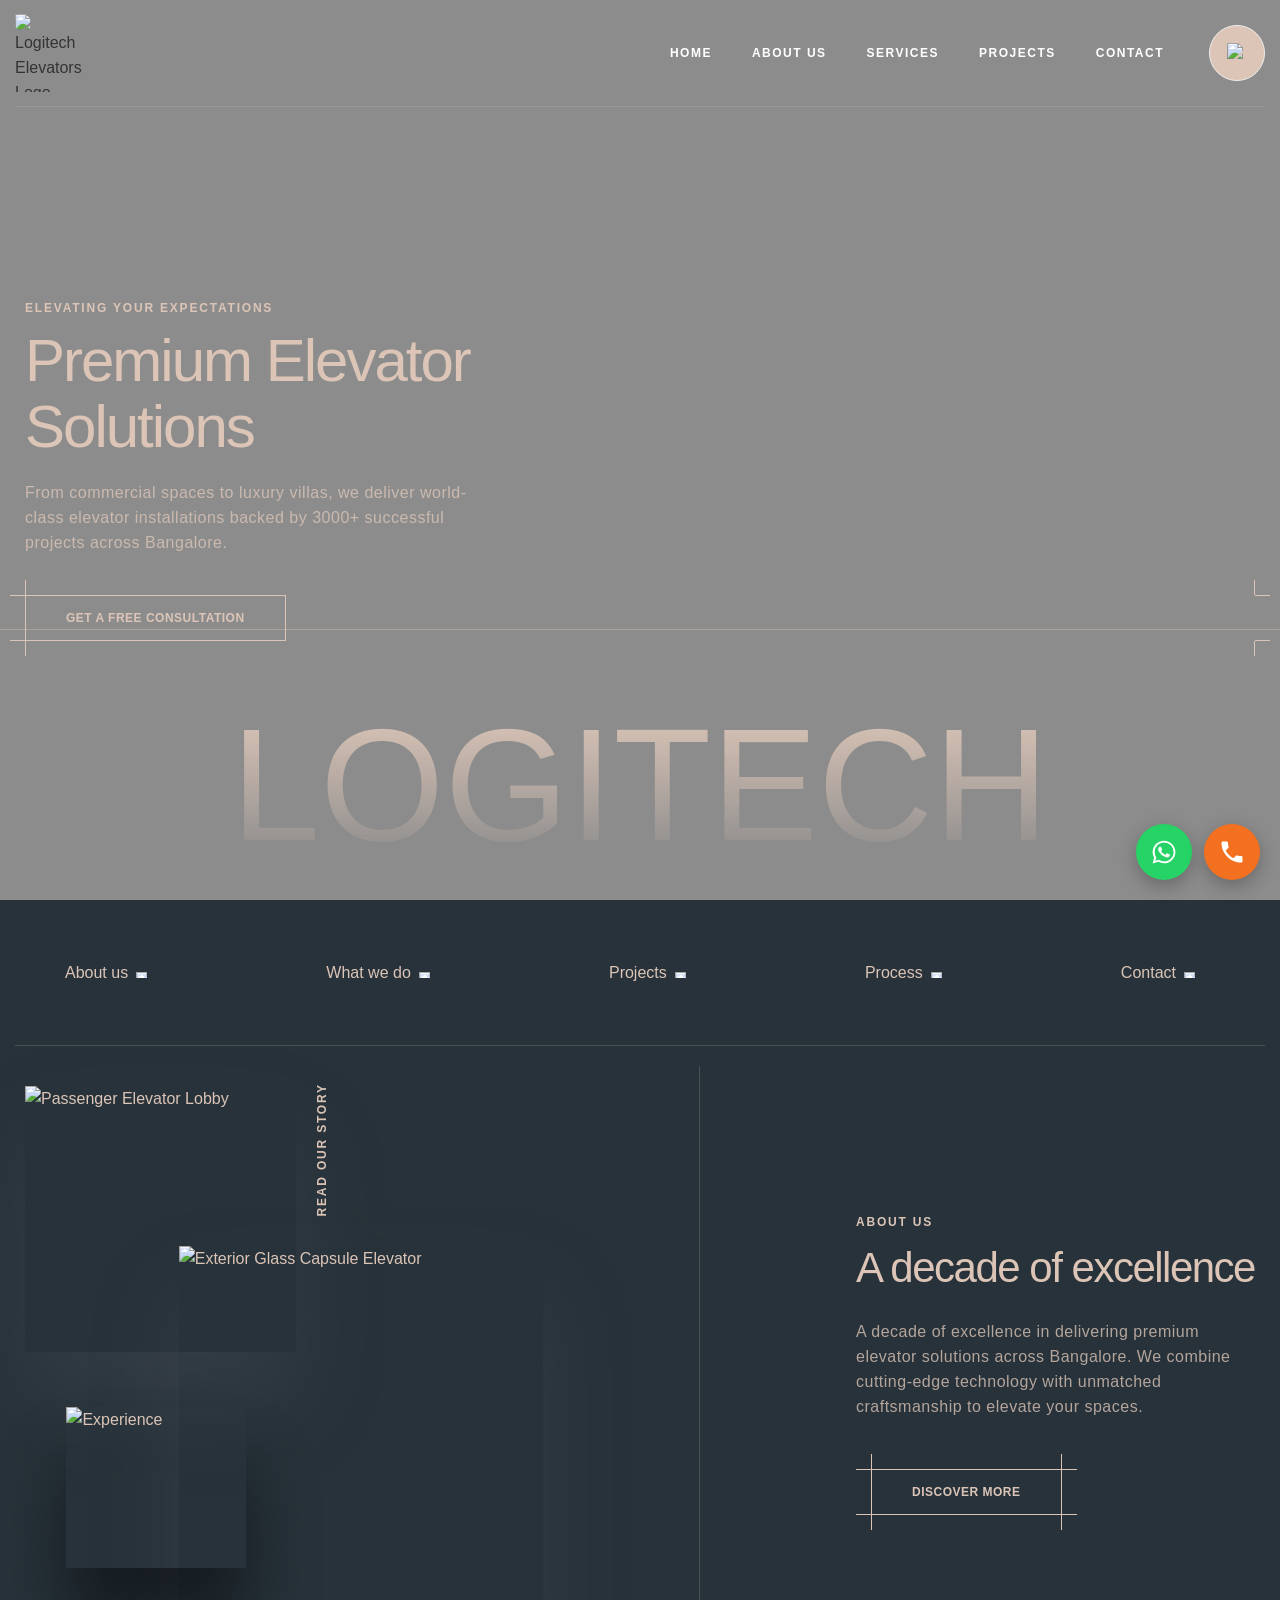
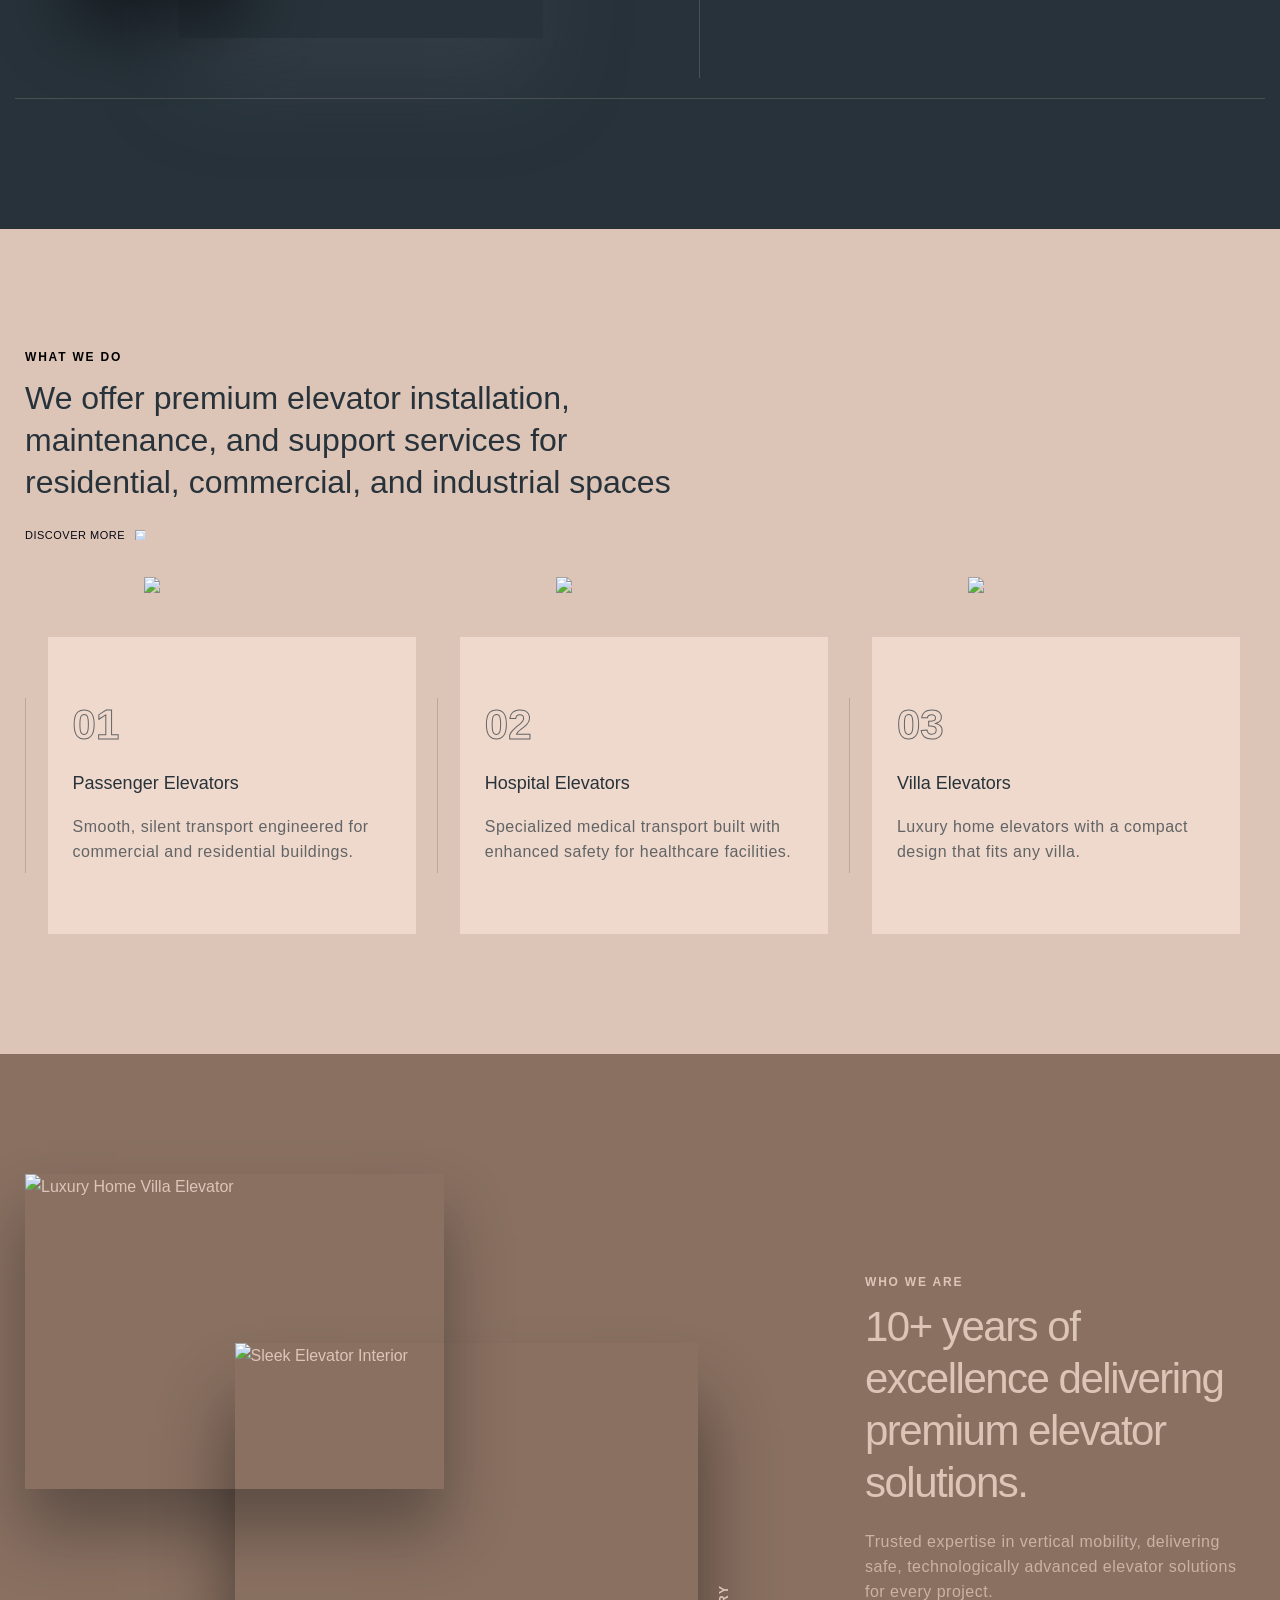
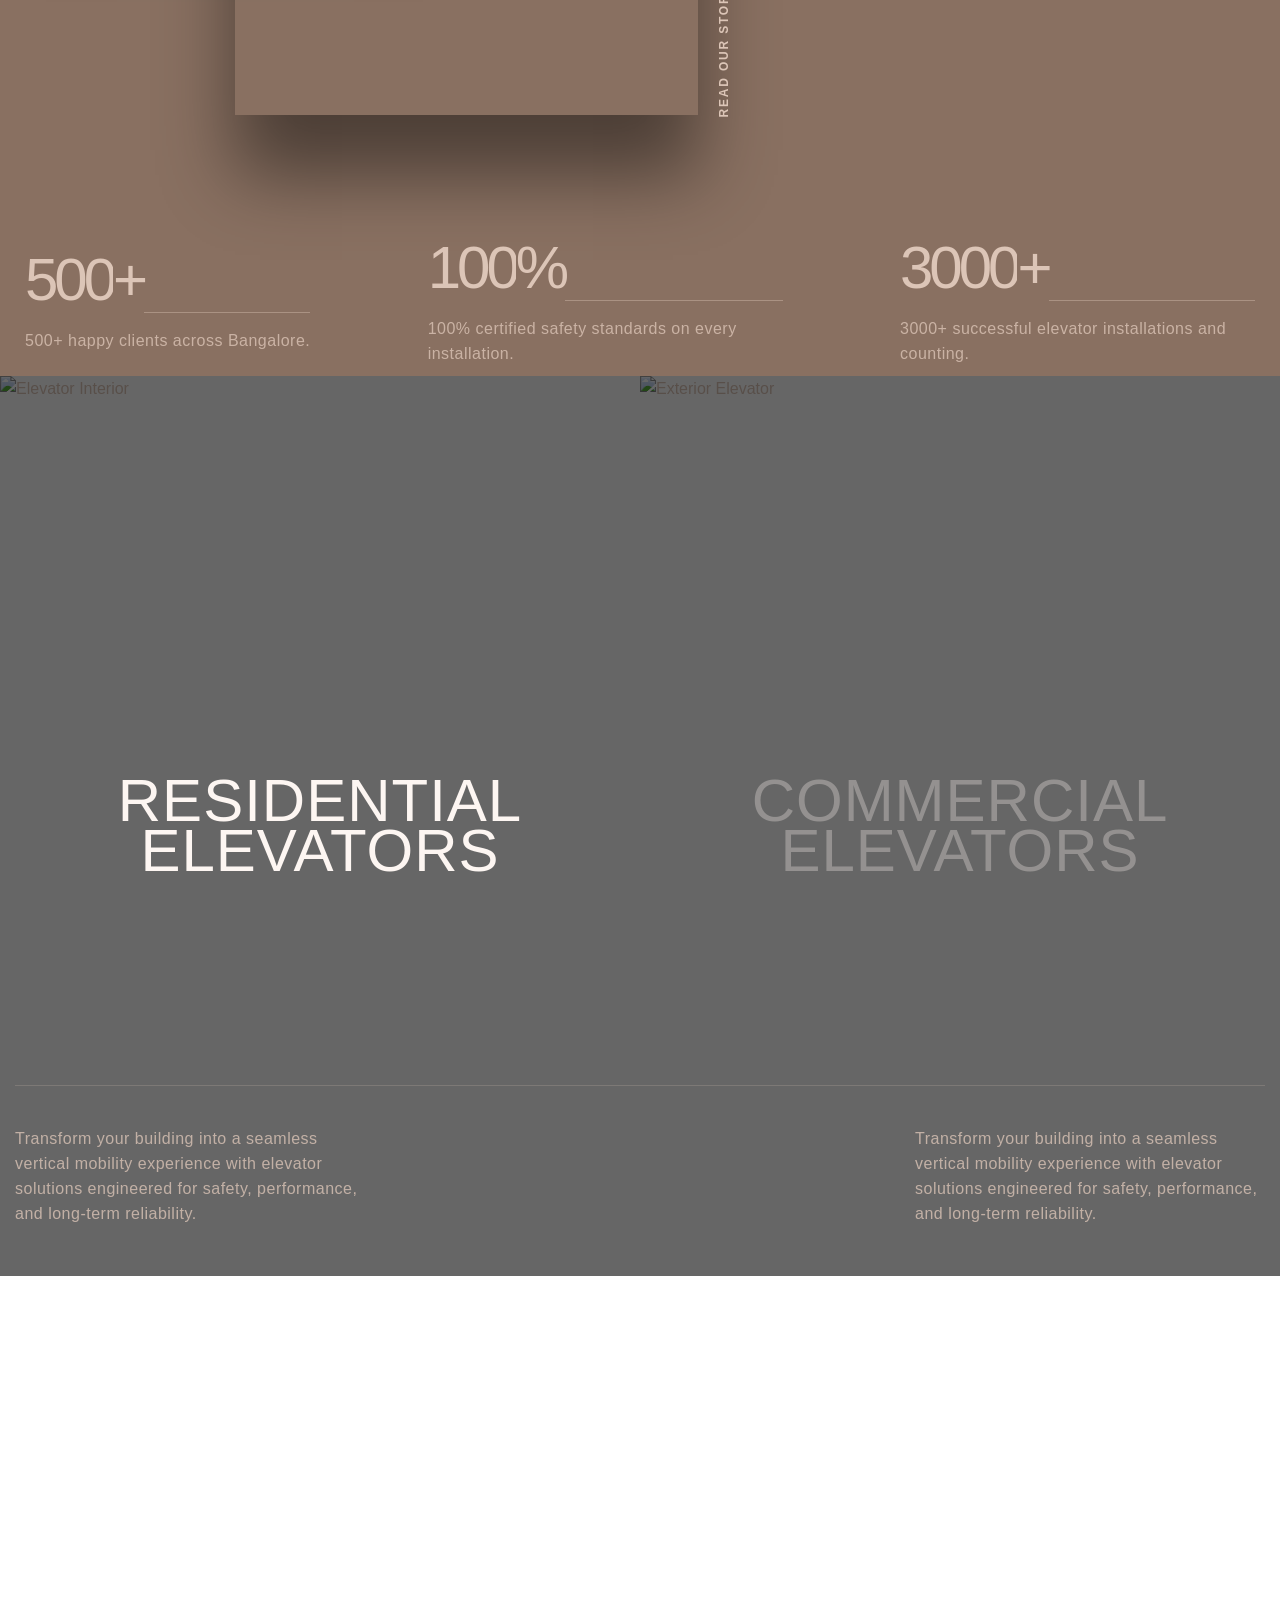
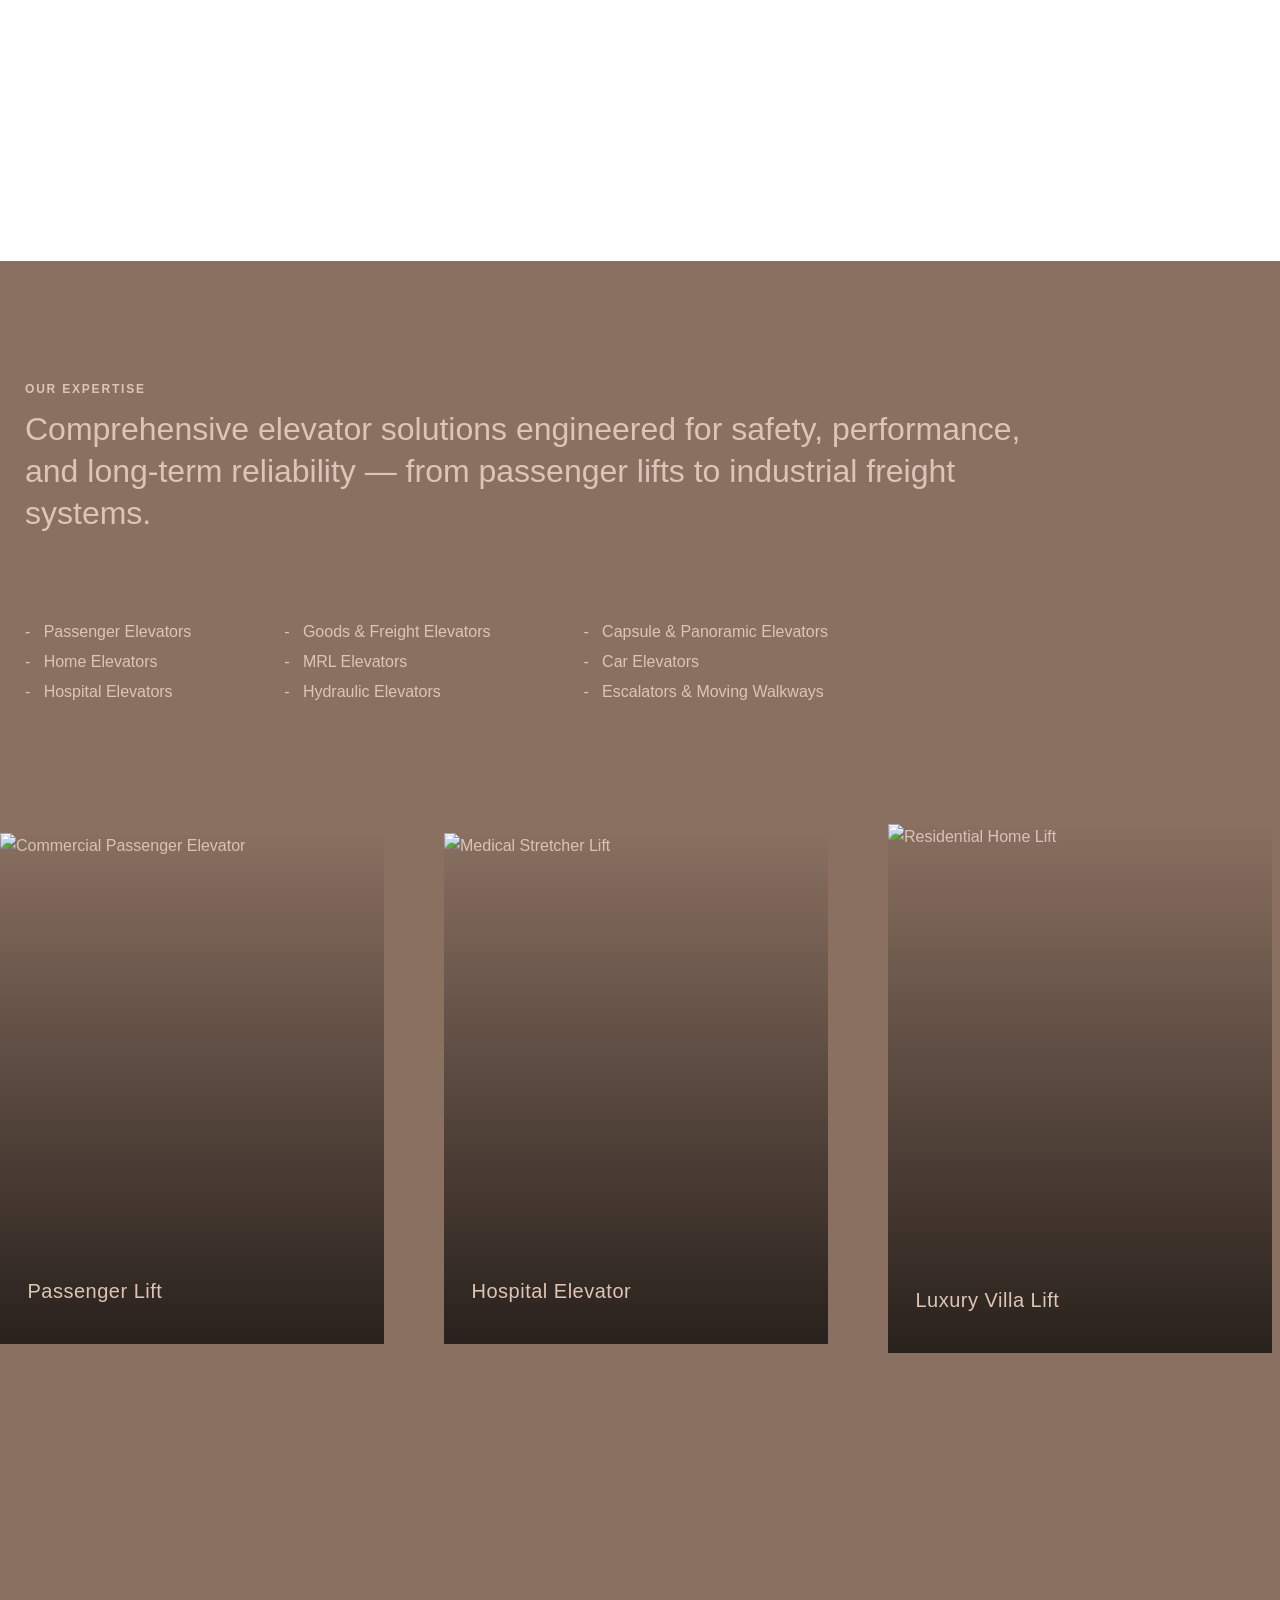
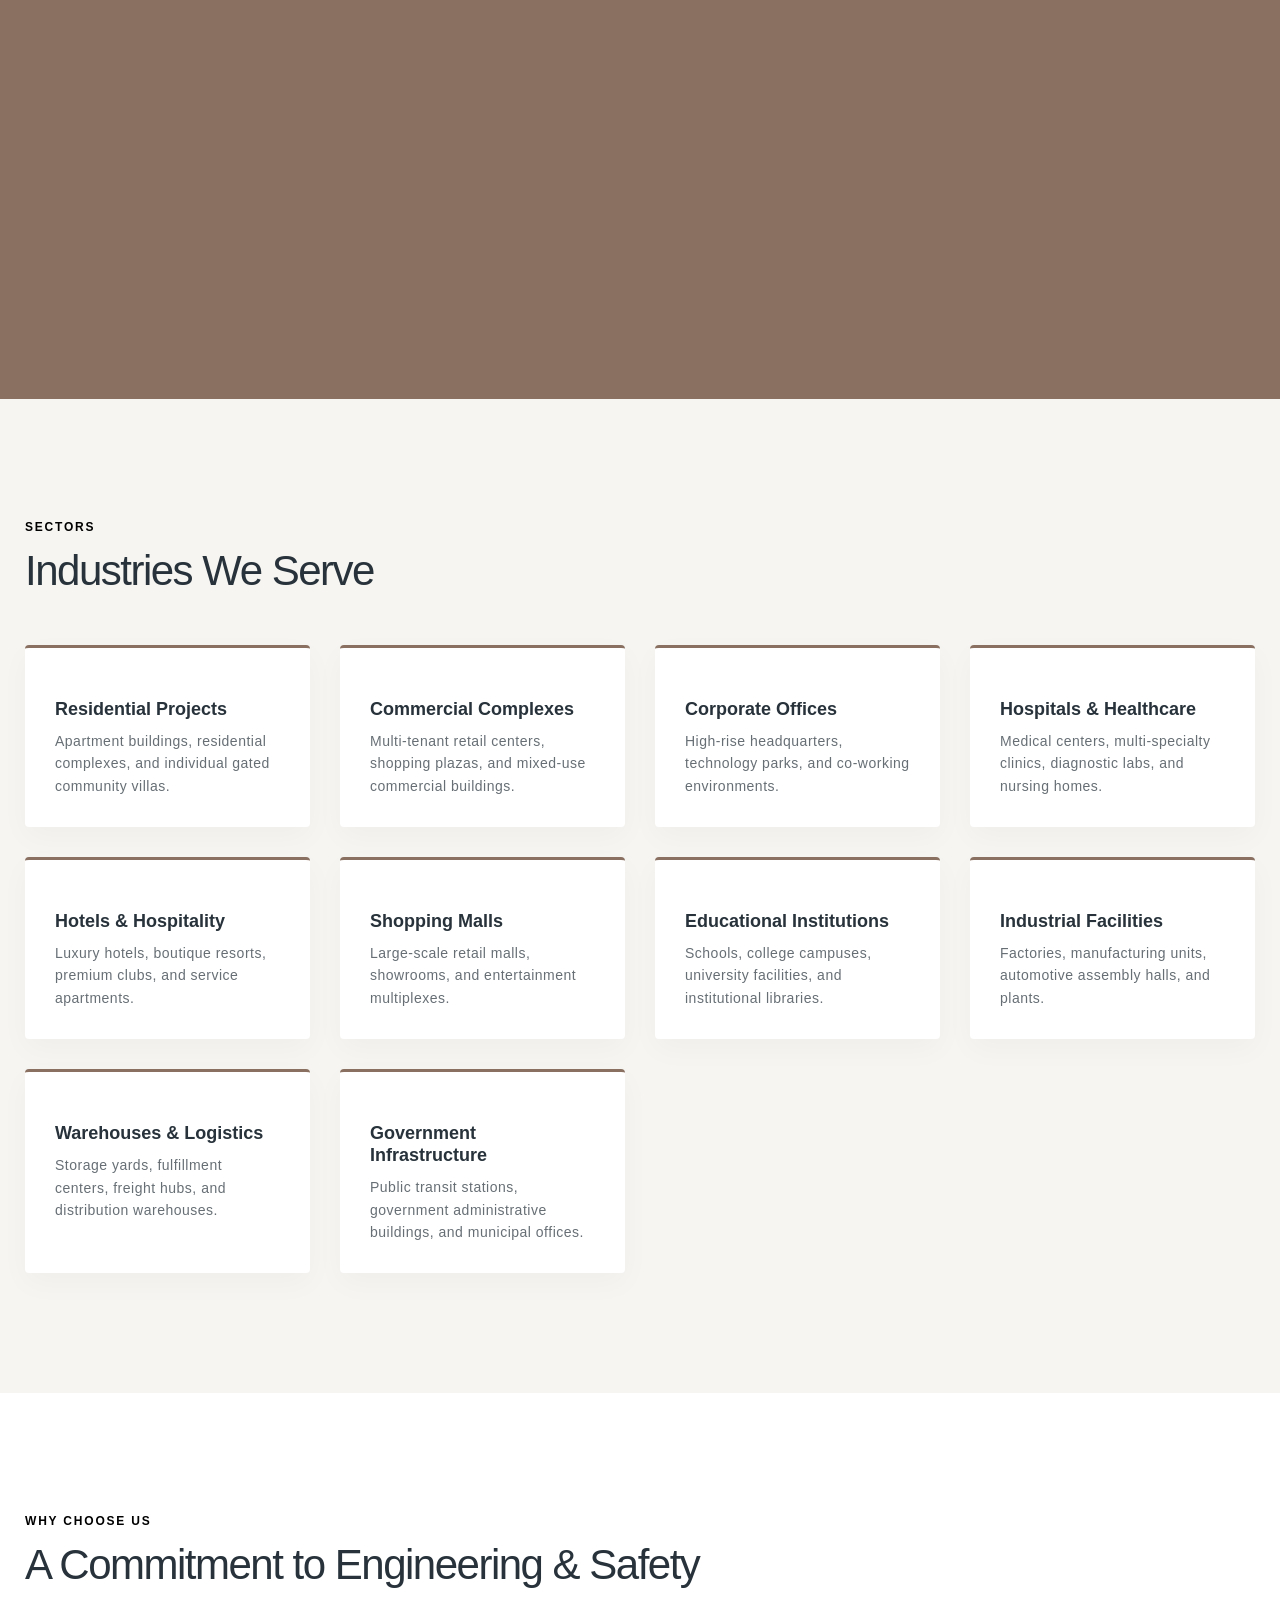
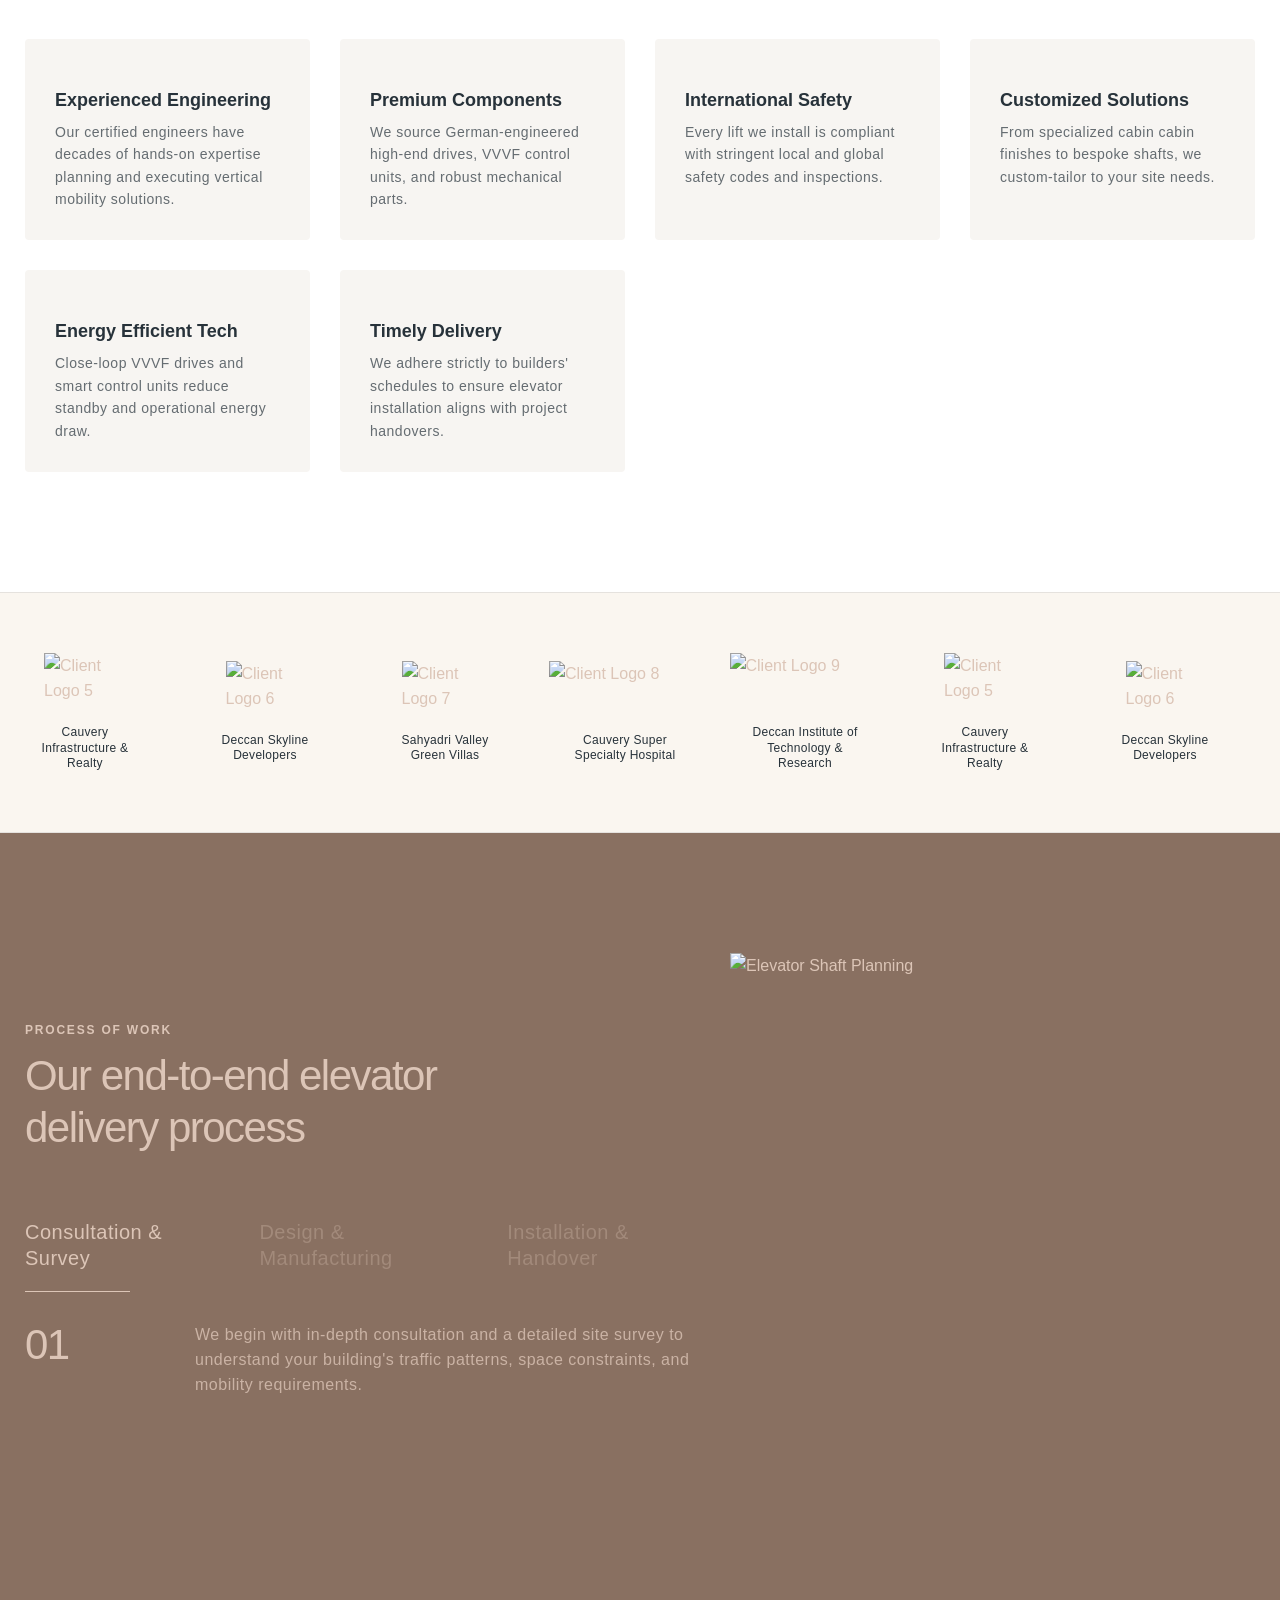
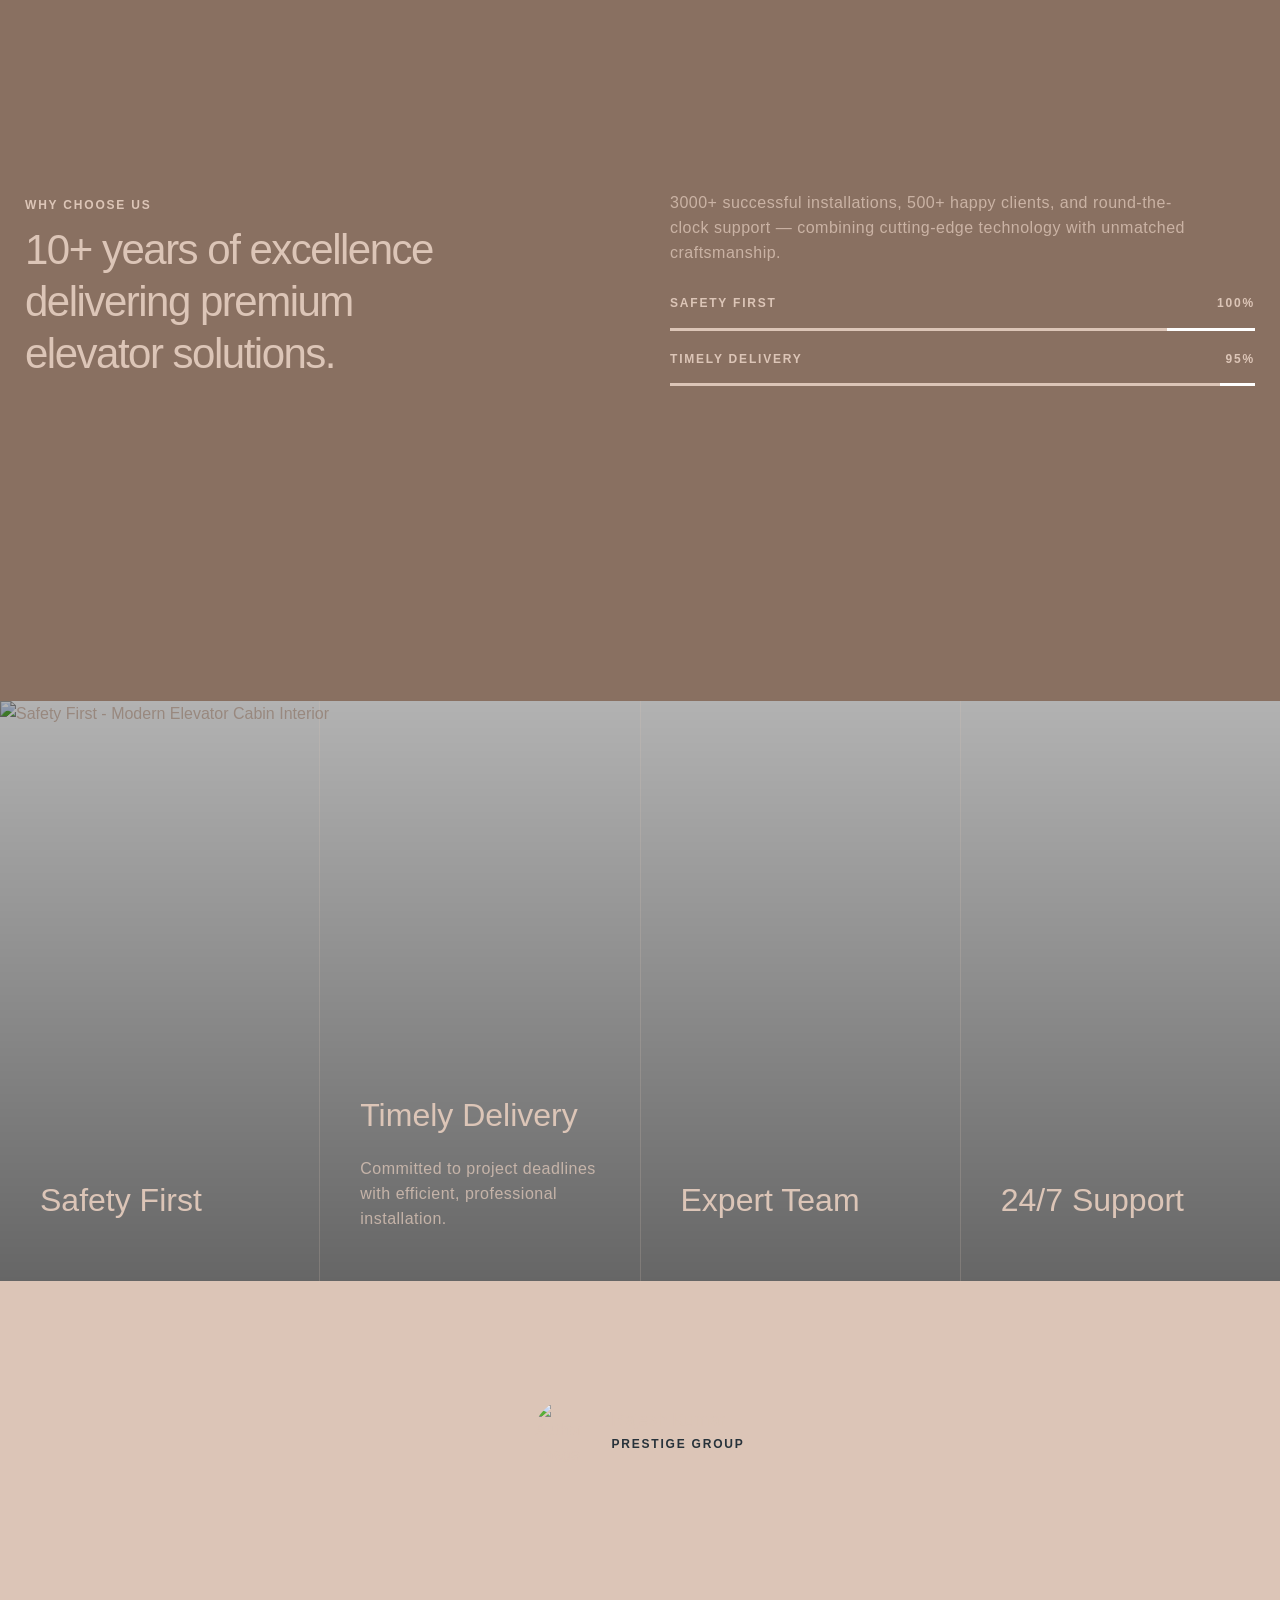
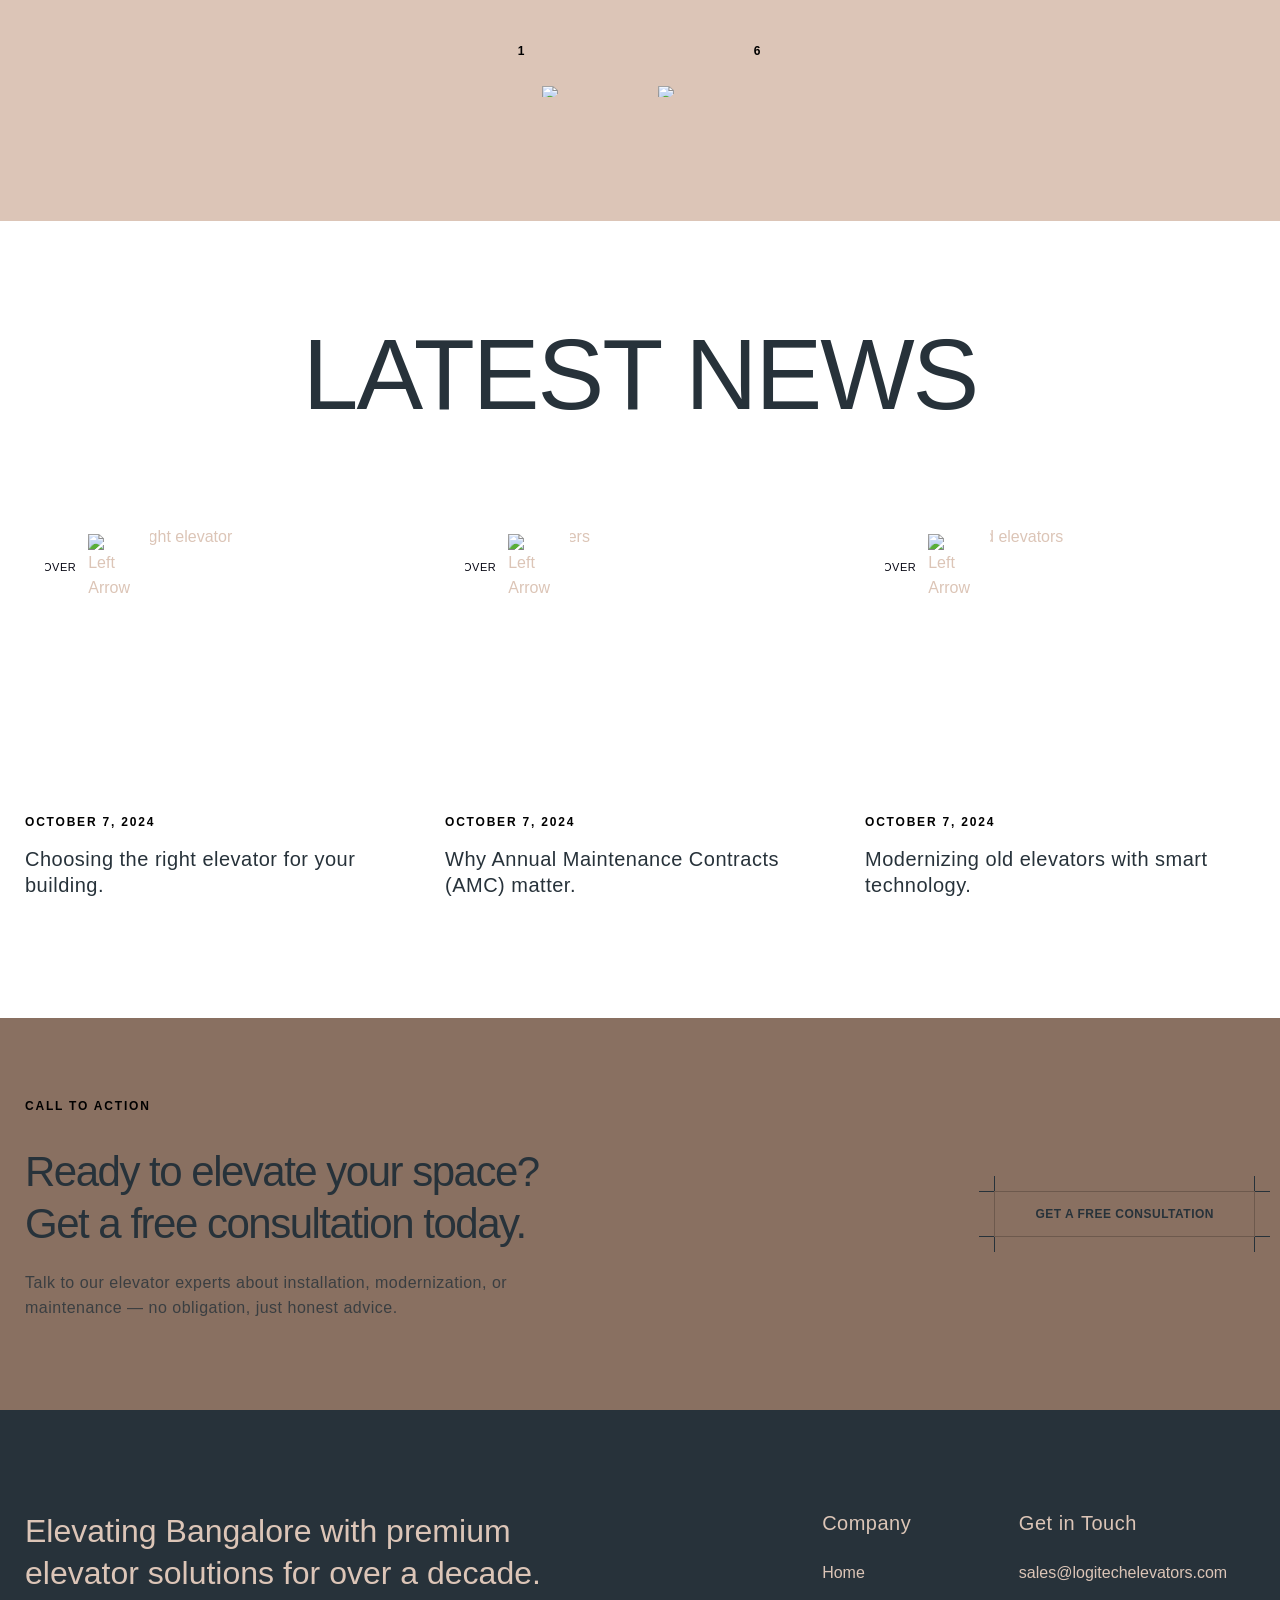
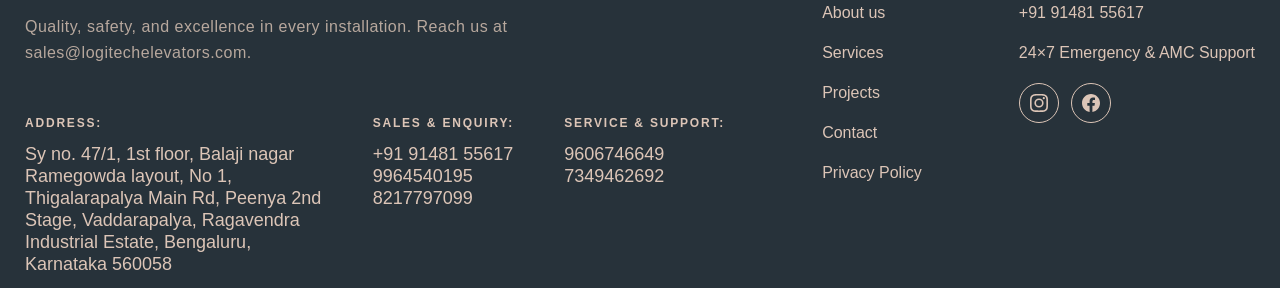
==== commit 38fc0aee: "feat: mobile sidebar nav, floating call/WhatsApp, social icons, new favicon - Floating WhatsApp + ca" ====
--- a/index.html
+++ b/index.html
@@ -1,5 +1,5 @@
-<!DOCTYPE html><!-- This site was created in Webflow. https://webflow.com --><!-- Last Published: Tue Jan 13 2026 07:05:49 GMT+0000 (Coordinated Universal Time) --><!--$--><html data-wf-domain="archiesta.webflow.io" data-wf-page="66da8b730d045f8443f23ec3" data-wf-site="6655a30f8b93f910e3bf2ef6" lang="en" class=" w-mod-js w-mod-touch w-mod-ix"><!--$--><head><meta charset="utf-8"><!--$--><link href="https://cdn.prod.website-files.com" rel="preconnect" crossorigin="anonymous"><!--/$--><title>Logitech Elevators - Elevating Your Expectations</title><meta content="Premium elevator solutions for every need. From commercial spaces to luxury villas, we deliver world-class installations backed by 3000+ successful projects across Bangalore." name="description"><meta content="Logitech Elevators - Elevating Your Expectations" property="og:title"><meta content="Premium elevator solutions for every need. From commercial spaces to luxury villas, we deliver world-class installations backed by 3000+ successful projects across Bangalore." property="og:description"><meta content="Logitech Elevators - Elevating Your Expectations" name="twitter:title"><meta content="Premium elevator solutions for every need. From commercial spaces to luxury villas, we deliver world-class installations backed by 3000+ successful projects across Bangalore." name="twitter:description"><meta property="og:type" content="website"><meta content="summary_large_image" name="twitter:card"><meta content="width=device-width, initial-scale=1" name="viewport"><meta content="Webflow" name="generator"><!--$--><link href="css/archiesta.webflow.shared.16e0b0cb3.css" rel="stylesheet" type="text/css" crossorigin="anonymous"><!--/$--><style>@media (min-width:992px) {html.w-mod-js:not(.w-mod-ix) [data-w-id="fd62ba82-d502-0dc2-edee-2a823fd79999"] {border-color:rgb(220,197,183);}html.w-mod-js:not(.w-mod-ix) [data-w-id="fd62ba82-d502-0dc2-edee-2a823fd799a3"] {-webkit-transform:translate3d(0px, 0, 0) scale3d(1, 1, 1) rotateX(0) rotateY(0) rotateZ(0) skew(0, 0);-moz-transform:translate3d(0px, 0, 0) scale3d(1, 1, 1) rotateX(0) rotateY(0) rotateZ(0) skew(0, 0);-ms-transform:translate3d(0px, 0, 0) scale3d(1, 1, 1) rotateX(0) rotateY(0) rotateZ(0) skew(0, 0);transform:translate3d(0px, 0, 0) scale3d(1, 1, 1) rotateX(0) rotateY(0) rotateZ(0) skew(0, 0);}html.w-mod-js:not(.w-mod-ix) [data-w-id="fd62ba82-d502-0dc2-edee-2a823fd799a2"] {-webkit-transform:translate3d(0px, 0, 0) scale3d(1, 1, 1) rotateX(0) rotateY(0) rotateZ(0) skew(0, 0);-moz-transform:translate3d(0px, 0, 0) scale3d(1, 1, 1) rotateX(0) rotateY(0) rotateZ(0) skew(0, 0);-ms-transform:translate3d(0px, 0, 0) scale3d(1, 1, 1) rotateX(0) rotateY(0) rotateZ(0) skew(0, 0);transform:translate3d(0px, 0, 0) scale3d(1, 1, 1) rotateX(0) rotateY(0) rotateZ(0) skew(0, 0);}html.w-mod-js:not(.w-mod-ix) [data-w-id="fd62ba82-d502-0dc2-edee-2a823fd799a1"] {-webkit-transform:translate3d(0px, 0, 0) scale3d(1, 1, 1) rotateX(0) rotateY(0) rotateZ(0) skew(0, 0);-moz-transform:translate3d(0px, 0, 0) scale3d(1, 1, 1) rotateX(0) rotateY(0) rotateZ(0) skew(0, 0);-ms-transform:translate3d(0px, 0, 0) scale3d(1, 1, 1) rotateX(0) rotateY(0) rotateZ(0) skew(0, 0);transform:translate3d(0px, 0, 0) scale3d(1, 1, 1) rotateX(0) rotateY(0) rotateZ(0) skew(0, 0);}html.w-mod-js:not(.w-mod-ix) [data-w-id="fd62ba82-d502-0dc2-edee-2a823fd799a0"] {-webkit-transform:translate3d(0px, 0, 0) scale3d(1, 1, 1) rotateX(0) rotateY(0) rotateZ(0) skew(0, 0);-moz-transform:translate3d(0px, 0, 0) scale3d(1, 1, 1) rotateX(0) rotateY(0) rotateZ(0) skew(0, 0);-ms-transform:translate3d(0px, 0, 0) scale3d(1, 1, 1) rotateX(0) rotateY(0) rotateZ(0) skew(0, 0);transform:translate3d(0px, 0, 0) scale3d(1, 1, 1) rotateX(0) rotateY(0) rotateZ(0) skew(0, 0);}html.w-mod-js:not(.w-mod-ix) [data-w-id="fd62ba82-d502-0dc2-edee-2a823fd7999f"] {-webkit-transform:translate3d(0, 0px, 0) scale3d(1, 1, 1) rotateX(0) rotateY(0) rotateZ(0) skew(0, 0);-moz-transform:translate3d(0, 0px, 0) scale3d(1, 1, 1) rotateX(0) rotateY(0) rotateZ(0) skew(0, 0);-ms-transform:translate3d(0, 0px, 0) scale3d(1, 1, 1) rotateX(0) rotateY(0) rotateZ(0) skew(0, 0);transform:translate3d(0, 0px, 0) scale3d(1, 1, 1) rotateX(0) rotateY(0) rotateZ(0) skew(0, 0);}html.w-mod-js:not(.w-mod-ix) [data-w-id="fd62ba82-d502-0dc2-edee-2a823fd7999e"] {-webkit-transform:translate3d(0, 0px, 0) scale3d(1, 1, 1) rotateX(0) rotateY(0) rotateZ(0) skew(0, 0);-moz-transform:translate3d(0, 0px, 0) scale3d(1, 1, 1) rotateX(0) rotateY(0) rotateZ(0) skew(0, 0);-ms-transform:translate3d(0, 0px, 0) scale3d(1, 1, 1) rotateX(0) rotateY(0) rotateZ(0) skew(0, 0);transform:translate3d(0, 0px, 0) scale3d(1, 1, 1) rotateX(0) rotateY(0) rotateZ(0) skew(0, 0);}html.w-mod-js:not(.w-mod-ix) [data-w-id="fd62ba82-d502-0dc2-edee-2a823fd7999d"] {-webkit-transform:translate3d(0, 0px, 0) scale3d(1, 1, 1) rotateX(0) rotateY(0) rotateZ(0) skew(0, 0);-moz-transform:translate3d(0, 0px, 0) scale3d(1, 1, 1) rotateX(0) rotateY(0) rotateZ(0) skew(0, 0);-ms-transform:translate3d(0, 0px, 0) scale3d(1, 1, 1) rotateX(0) rotateY(0) rotateZ(0) skew(0, 0);transform:translate3d(0, 0px, 0) scale3d(1, 1, 1) rotateX(0) rotateY(0) rotateZ(0) skew(0, 0);}html.w-mod-js:not(.w-mod-ix) [data-w-id="fd62ba82-d502-0dc2-edee-2a823fd7999c"] {-webkit-transform:translate3d(0, 0px, 0) scale3d(1, 1, 1) rotateX(0) rotateY(0) rotateZ(0) skew(0, 0);-moz-transform:translate3d(0, 0px, 0) scale3d(1, 1, 1) rotateX(0) rotateY(0) rotateZ(0) skew(0, 0);-ms-transform:translate3d(0, 0px, 0) scale3d(1, 1, 1) rotateX(0) rotateY(0) rotateZ(0) skew(0, 0);transform:translate3d(0, 0px, 0) scale3d(1, 1, 1) rotateX(0) rotateY(0) rotateZ(0) skew(0, 0);}html.w-mod-js:not(.w-mod-ix) [data-w-id="3df0ece3-8837-d6ce-82af-e7b783ce53c4"] {background-color:rgba(239,217,204,0);opacity:0;}html.w-mod-js:not(.w-mod-ix) [data-w-id="3df0ece3-8837-d6ce-82af-e7b783ce53ce"] {opacity:0;}html.w-mod-js:not(.w-mod-ix) [data-w-id="3df0ece3-8837-d6ce-82af-e7b783ce53d1"] {background-color:rgba(239,217,204,0);opacity:0;}html.w-mod-js:not(.w-mod-ix) [data-w-id="3df0ece3-8837-d6ce-82af-e7b783ce53db"] {opacity:0;}html.w-mod-js:not(.w-mod-ix) [data-w-id="3df0ece3-8837-d6ce-82af-e7b783ce53de"] {background-color:rgba(239,217,204,0);opacity:0;}html.w-mod-js:not(.w-mod-ix) [data-w-id="3df0ece3-8837-d6ce-82af-e7b783ce53e8"] {opacity:0;}html.w-mod-js:not(.w-mod-ix) [data-w-id="2514617d-5a58-c6a5-89fa-fa68344cdb5d"] {-webkit-transform:translate3d(0px, 0, 0) scale3d(1, 1, 1) rotateX(0) rotateY(0) rotateZ(0) skew(0, 0);-moz-transform:translate3d(0px, 0, 0) scale3d(1, 1, 1) rotateX(0) rotateY(0) rotateZ(0) skew(0, 0);-ms-transform:translate3d(0px, 0, 0) scale3d(1, 1, 1) rotateX(0) rotateY(0) rotateZ(0) skew(0, 0);transform:translate3d(0px, 0, 0) scale3d(1, 1, 1) rotateX(0) rotateY(0) rotateZ(0) skew(0, 0);}html.w-mod-js:not(.w-mod-ix) [data-w-id="2514617d-5a58-c6a5-89fa-fa68344cdb4d"] {-webkit-transform:translate3d(0px, 0, 0) scale3d(1, 1, 1) rotateX(0) rotateY(0) rotateZ(0) skew(0, 0);-moz-transform:translate3d(0px, 0, 0) scale3d(1, 1, 1) rotateX(0) rotateY(0) rotateZ(0) skew(0, 0);-ms-transform:translate3d(0px, 0, 0) scale3d(1, 1, 1) rotateX(0) rotateY(0) rotateZ(0) skew(0, 0);transform:translate3d(0px, 0, 0) scale3d(1, 1, 1) rotateX(0) rotateY(0) rotateZ(0) skew(0, 0);}html.w-mod-js:not(.w-mod-ix) [data-w-id="2514617d-5a58-c6a5-89fa-fa68344cdb6d"] {-webkit-transform:translate3d(0px, 0, 0) scale3d(1, 1, 1) rotateX(0) rotateY(0) rotateZ(0) skew(0, 0);-moz-transform:translate3d(0px, 0, 0) scale3d(1, 1, 1) rotateX(0) rotateY(0) rotateZ(0) skew(0, 0);-ms-transform:translate3d(0px, 0, 0) scale3d(1, 1, 1) rotateX(0) rotateY(0) rotateZ(0) skew(0, 0);transform:translate3d(0px, 0, 0) scale3d(1, 1, 1) rotateX(0) rotateY(0) rotateZ(0) skew(0, 0);}html.w-mod-js:not(.w-mod-ix) [data-w-id="3df0ece3-8837-d6ce-82af-e7b783ce53c3"] {height:0px;}html.w-mod-js:not(.w-mod-ix) [data-w-id="3df0ece3-8837-d6ce-82af-e7b783ce53d0"] {height:0px;}html.w-mod-js:not(.w-mod-ix) [data-w-id="3df0ece3-8837-d6ce-82af-e7b783ce53dd"] {height:0px;}html.w-mod-js:not(.w-mod-ix) [data-w-id="73213f11-f780-6e6a-ce9d-07fa3c5ae416"] {opacity:0;}html.w-mod-js:not(.w-mod-ix) [data-w-id="a08eb26a-71f6-d8f3-9edc-3740a776ab1b"] {width:0%;}html.w-mod-js:not(.w-mod-ix) [data-w-id="61748a30-3703-52cb-481b-42f1b429dbf4"] {width:120%;}html.w-mod-js:not(.w-mod-ix) [data-w-id="61748a30-3703-52cb-481b-42f1b429dc05"] {-webkit-transform:translate3d(0, 0%, 0) scale3d(1, 1, 1) rotateX(0) rotateY(0) rotateZ(0) skew(0, 0);-moz-transform:translate3d(0, 0%, 0) scale3d(1, 1, 1) rotateX(0) rotateY(0) rotateZ(0) skew(0, 0);-ms-transform:translate3d(0, 0%, 0) scale3d(1, 1, 1) rotateX(0) rotateY(0) rotateZ(0) skew(0, 0);transform:translate3d(0, 0%, 0) scale3d(1, 1, 1) rotateX(0) rotateY(0) rotateZ(0) skew(0, 0);}html.w-mod-js:not(.w-mod-ix) [data-w-id="61748a30-3703-52cb-481b-42f1b429dbf9"] {opacity:1;}html.w-mod-js:not(.w-mod-ix) [data-w-id="61748a30-3703-52cb-481b-42f1b429dbf7"] {opacity:1;}html.w-mod-js:not(.w-mod-ix) [data-w-id="61748a30-3703-52cb-481b-42f1b429dbfb"] {width:100%;}html.w-mod-js:not(.w-mod-ix) [data-w-id="61748a30-3703-52cb-481b-42f1b429dc08"] {-webkit-transform:translate3d(0, 100%, 0) scale3d(1, 1, 1) rotateX(0) rotateY(0) rotateZ(0) skew(0, 0);-moz-transform:translate3d(0, 100%, 0) scale3d(1, 1, 1) rotateX(0) rotateY(0) rotateZ(0) skew(0, 0);-ms-transform:translate3d(0, 100%, 0) scale3d(1, 1, 1) rotateX(0) rotateY(0) rotateZ(0) skew(0, 0);transform:translate3d(0, 100%, 0) scale3d(1, 1, 1) rotateX(0) rotateY(0) rotateZ(0) skew(0, 0);}html.w-mod-js:not(.w-mod-ix) [data-w-id="61748a30-3703-52cb-481b-42f1b429dbfe"] {opacity:0;}html.w-mod-js:not(.w-mod-ix) [data-w-id="61748a30-3703-52cb-481b-42f1b429dc00"] {opacity:0.3;}html.w-mod-js:not(.w-mod-ix) [data-w-id="74a22446-7018-1e3a-999c-7fbd1f37c789"] {opacity:0;}html.w-mod-js:not(.w-mod-ix) [data-w-id="74a22446-7018-1e3a-999c-7fbd1f37c78a"] {opacity:0;}html.w-mod-js:not(.w-mod-ix) [data-w-id="74a22446-7018-1e3a-999c-7fbd1f37c780"] {opacity:0;}html.w-mod-js:not(.w-mod-ix) [data-w-id="74a22446-7018-1e3a-999c-7fbd1f37c781"] {opacity:0;}html.w-mod-js:not(.w-mod-ix) [data-w-id="74a22446-7018-1e3a-999c-7fbd1f37c792"] {opacity:0;}html.w-mod-js:not(.w-mod-ix) [data-w-id="74a22446-7018-1e3a-999c-7fbd1f37c793"] {opacity:0;}html.w-mod-js:not(.w-mod-ix) [data-w-id="74a22446-7018-1e3a-999c-7fbd1f37c777"] {opacity:0;}html.w-mod-js:not(.w-mod-ix) [data-w-id="74a22446-7018-1e3a-999c-7fbd1f37c778"] {opacity:0;}html.w-mod-js:not(.w-mod-ix) [data-w-id="2176b1d2-cb81-e5de-d889-af629752b6d9"] {height:0px;}html.w-mod-js:not(.w-mod-ix) [data-w-id="a2eb575b-0f13-003c-cb34-56f0811e7ba6"] {height:0px;}html.w-mod-js:not(.w-mod-ix) [data-w-id="0cbe1528-a2d8-0c3f-a22a-9d04ecd163bb"] {opacity:0;}html.w-mod-js:not(.w-mod-ix) [data-w-id="0cbe1528-a2d8-0c3f-a22a-9d04ecd163be"] {opacity:0;}html.w-mod-js:not(.w-mod-ix) [data-w-id="0cbe1528-a2d8-0c3f-a22a-9d04ecd163c1"] {opacity:0;}html.w-mod-js:not(.w-mod-ix) [data-w-id="fd62ba82-d502-0dc2-edee-2a823fd79982"] {opacity:0;}html.w-mod-js:not(.w-mod-ix) [data-w-id="fd62ba82-d502-0dc2-edee-2a823fd79988"] {opacity:0;}html.w-mod-js:not(.w-mod-ix) [data-w-id="fd62ba82-d502-0dc2-edee-2a823fd7998a"] {opacity:0;}html.w-mod-js:not(.w-mod-ix) [data-w-id="fd62ba82-d502-0dc2-edee-2a823fd79990"] {opacity:0;}html.w-mod-js:not(.w-mod-ix) [data-w-id="fd62ba82-d502-0dc2-edee-2a823fd79993"] {opacity:0;}html.w-mod-js:not(.w-mod-ix) [data-w-id="fd62ba82-d502-0dc2-edee-2a823fd79996"] {opacity:0;}html.w-mod-js:not(.w-mod-ix) [data-w-id="fd62ba82-d502-0dc2-edee-2a823fd79998"] {opacity:0;}html.w-mod-js:not(.w-mod-ix) [data-w-id="3df0ece3-8837-d6ce-82af-e7b783ce53b8"] {opacity:0;}html.w-mod-js:not(.w-mod-ix) [data-w-id="3df0ece3-8837-d6ce-82af-e7b783ce53bb"] {opacity:0;}html.w-mod-js:not(.w-mod-ix) [data-w-id="3df0ece3-8837-d6ce-82af-e7b783ce53be"] {opacity:0;}html.w-mod-js:not(.w-mod-ix) [data-w-id="41e0add5-0b45-b6e2-b15a-258635d397e7"] {opacity:0;}html.w-mod-js:not(.w-mod-ix) [data-w-id="41e0add5-0b45-b6e2-b15a-258635d397ea"] {opacity:0;}html.w-mod-js:not(.w-mod-ix) [data-w-id="41e0add5-0b45-b6e2-b15a-258635d397ed"] {opacity:0;}html.w-mod-js:not(.w-mod-ix) [data-w-id="41e0add5-0b45-b6e2-b15a-258635d397f4"] {opacity:0;}html.w-mod-js:not(.w-mod-ix) [data-w-id="41e0add5-0b45-b6e2-b15a-258635d397fb"] {opacity:0;}html.w-mod-js:not(.w-mod-ix) [data-w-id="8c695106-a6ec-e97a-333b-ffe638fe7bcc"] {opacity:0;}html.w-mod-js:not(.w-mod-ix) [data-w-id="8c695106-a6ec-e97a-333b-ffe638fe7bca"] {opacity:0;}html.w-mod-js:not(.w-mod-ix) [data-w-id="8c695106-a6ec-e97a-333b-ffe638fe7bd4"] {opacity:0;}html.w-mod-js:not(.w-mod-ix) [data-w-id="8c695106-a6ec-e97a-333b-ffe638fe7bd7"] {opacity:0;}html.w-mod-js:not(.w-mod-ix) [data-w-id="8c695106-a6ec-e97a-333b-ffe638fe7bda"] {opacity:0;}html.w-mod-js:not(.w-mod-ix) [data-w-id="73213f11-f780-6e6a-ce9d-07fa3c5ae3ed"] {opacity:0;}html.w-mod-js:not(.w-mod-ix) [data-w-id="73213f11-f780-6e6a-ce9d-07fa3c5ae3f0"] {opacity:0;}html.w-mod-js:not(.w-mod-ix) [data-w-id="73213f11-f780-6e6a-ce9d-07fa3c5ae3f2"] {opacity:0;}html.w-mod-js:not(.w-mod-ix) [data-w-id="a08eb26a-71f6-d8f3-9edc-3740a776ab02"] {opacity:0;}html.w-mod-js:not(.w-mod-ix) [data-w-id="a08eb26a-71f6-d8f3-9edc-3740a776ab05"] {opacity:0;}html.w-mod-js:not(.w-mod-ix) [data-w-id="a08eb26a-71f6-d8f3-9edc-3740a776ab09"] {opacity:0;}html.w-mod-js:not(.w-mod-ix) [data-w-id="2514617d-5a58-c6a5-89fa-fa68344cdb45"] {opacity:0;}html.w-mod-js:not(.w-mod-ix) [data-w-id="678463b9-01ff-621d-4d1e-81cb17f5e138"] {-webkit-transform:translate3d(0, 0, 0) scale3d(1, 1, 1) rotateX(0) rotateY(0) rotateZ(0) skew(0, 0);-moz-transform:translate3d(0, 0, 0) scale3d(1, 1, 1) rotateX(0) rotateY(0) rotateZ(0) skew(0, 0);-ms-transform:translate3d(0, 0, 0) scale3d(1, 1, 1) rotateX(0) rotateY(0) rotateZ(0) skew(0, 0);transform:translate3d(0, 0, 0) scale3d(1, 1, 1) rotateX(0) rotateY(0) rotateZ(0) skew(0, 0);}html.w-mod-js:not(.w-mod-ix) [data-w-id="678463b9-01ff-621d-4d1e-81cb17f5e13b"] {-webkit-transform:translate3d(0px, 0, 0) scale3d(1, 1, 1) rotateX(0) rotateY(0) rotateZ(0) skew(0, 0);-moz-transform:translate3d(0px, 0, 0) scale3d(1, 1, 1) rotateX(0) rotateY(0) rotateZ(0) skew(0, 0);-ms-transform:translate3d(0px, 0, 0) scale3d(1, 1, 1) rotateX(0) rotateY(0) rotateZ(0) skew(0, 0);transform:translate3d(0px, 0, 0) scale3d(1, 1, 1) rotateX(0) rotateY(0) rotateZ(0) skew(0, 0);}html.w-mod-js:not(.w-mod-ix) [data-w-id="25f2b7e0-c37a-65c4-cfc6-974002008539"] {opacity:0;}html.w-mod-js:not(.w-mod-ix) [data-w-id="25f2b7e0-c37a-65c4-cfc6-97400200853a"] {opacity:0;}}</style>
-<!--$--><link href="https://fonts.googleapis.com" rel="preconnect"><!--/$--><!--$--><link href="https://fonts.gstatic.com" rel="preconnect" crossorigin="anonymous"><!--/$--><script src="js/webfont.js" type="text/javascript"></script><script type="text/javascript">WebFont.load({  google: {    families: ["Plus Jakarta Sans:200,300,regular,500,600,700,800","Jost:300,regular,500,600,700,800,900","Outfit:300,regular,500,600,700,800,900","Lexend:regular,500,600,700"]  }});</script><script type="text/javascript">!function(o,c){var n=c.documentElement,t=" w-mod-";n.className+=t+"js",("ontouchstart"in o||o.DocumentTouch&&c instanceof DocumentTouch)&&(n.className+=t+"touch")}(window,document);</script><!--$--><link href="images/6704d7b1eecc2b3fd4eb1ab3_Small%20Icon.png" rel="shortcut icon" type="image/x-icon"><!--/$--><!--$--><link href="images/6704d7bb4e4c7523ed25cdf9_Big%20Icon.png" rel="apple-touch-icon"><!--/$--><style>
+<!DOCTYPE html><!-- This site was created in Webflow. https://webflow.com --><!-- Last Published: Tue Jan 13 2026 07:05:49 GMT+0000 (Coordinated Universal Time) --><!--$--><html data-wf-domain="archiesta.webflow.io" data-wf-page="66da8b730d045f8443f23ec3" data-wf-site="6655a30f8b93f910e3bf2ef6" lang="en" class=" w-mod-js w-mod-touch w-mod-ix"><!--$--><head><meta charset="utf-8"><!--$--><link href="https://cdn.prod.website-files.com" rel="preconnect" crossorigin="anonymous"><!--/$--><title>Logitech Elevators - Elevating Your Expectations</title><meta content="Premium elevator solutions for every need. From commercial spaces to luxury villas, we deliver world-class installations backed by 3000+ successful projects across Bangalore." name="description"><meta content="Logitech Elevators - Elevating Your Expectations" property="og:title"><meta content="Premium elevator solutions for every need. From commercial spaces to luxury villas, we deliver world-class installations backed by 3000+ successful projects across Bangalore." property="og:description"><meta content="Logitech Elevators - Elevating Your Expectations" name="twitter:title"><meta content="Premium elevator solutions for every need. From commercial spaces to luxury villas, we deliver world-class installations backed by 3000+ successful projects across Bangalore." name="twitter:description"><meta property="og:type" content="website"><meta content="summary_large_image" name="twitter:card"><meta content="width=device-width, initial-scale=1" name="viewport"><meta content="Webflow" name="generator"><!--$--><link href="css/archiesta.webflow.shared.16e0b0cb3.css" rel="stylesheet" type="text/css" crossorigin="anonymous"><link href="css/custom.css" rel="stylesheet" type="text/css"><!--/$--><style>@media (min-width:992px) {html.w-mod-js:not(.w-mod-ix) [data-w-id="fd62ba82-d502-0dc2-edee-2a823fd79999"] {border-color:rgb(220,197,183);}html.w-mod-js:not(.w-mod-ix) [data-w-id="fd62ba82-d502-0dc2-edee-2a823fd799a3"] {-webkit-transform:translate3d(0px, 0, 0) scale3d(1, 1, 1) rotateX(0) rotateY(0) rotateZ(0) skew(0, 0);-moz-transform:translate3d(0px, 0, 0) scale3d(1, 1, 1) rotateX(0) rotateY(0) rotateZ(0) skew(0, 0);-ms-transform:translate3d(0px, 0, 0) scale3d(1, 1, 1) rotateX(0) rotateY(0) rotateZ(0) skew(0, 0);transform:translate3d(0px, 0, 0) scale3d(1, 1, 1) rotateX(0) rotateY(0) rotateZ(0) skew(0, 0);}html.w-mod-js:not(.w-mod-ix) [data-w-id="fd62ba82-d502-0dc2-edee-2a823fd799a2"] {-webkit-transform:translate3d(0px, 0, 0) scale3d(1, 1, 1) rotateX(0) rotateY(0) rotateZ(0) skew(0, 0);-moz-transform:translate3d(0px, 0, 0) scale3d(1, 1, 1) rotateX(0) rotateY(0) rotateZ(0) skew(0, 0);-ms-transform:translate3d(0px, 0, 0) scale3d(1, 1, 1) rotateX(0) rotateY(0) rotateZ(0) skew(0, 0);transform:translate3d(0px, 0, 0) scale3d(1, 1, 1) rotateX(0) rotateY(0) rotateZ(0) skew(0, 0);}html.w-mod-js:not(.w-mod-ix) [data-w-id="fd62ba82-d502-0dc2-edee-2a823fd799a1"] {-webkit-transform:translate3d(0px, 0, 0) scale3d(1, 1, 1) rotateX(0) rotateY(0) rotateZ(0) skew(0, 0);-moz-transform:translate3d(0px, 0, 0) scale3d(1, 1, 1) rotateX(0) rotateY(0) rotateZ(0) skew(0, 0);-ms-transform:translate3d(0px, 0, 0) scale3d(1, 1, 1) rotateX(0) rotateY(0) rotateZ(0) skew(0, 0);transform:translate3d(0px, 0, 0) scale3d(1, 1, 1) rotateX(0) rotateY(0) rotateZ(0) skew(0, 0);}html.w-mod-js:not(.w-mod-ix) [data-w-id="fd62ba82-d502-0dc2-edee-2a823fd799a0"] {-webkit-transform:translate3d(0px, 0, 0) scale3d(1, 1, 1) rotateX(0) rotateY(0) rotateZ(0) skew(0, 0);-moz-transform:translate3d(0px, 0, 0) scale3d(1, 1, 1) rotateX(0) rotateY(0) rotateZ(0) skew(0, 0);-ms-transform:translate3d(0px, 0, 0) scale3d(1, 1, 1) rotateX(0) rotateY(0) rotateZ(0) skew(0, 0);transform:translate3d(0px, 0, 0) scale3d(1, 1, 1) rotateX(0) rotateY(0) rotateZ(0) skew(0, 0);}html.w-mod-js:not(.w-mod-ix) [data-w-id="fd62ba82-d502-0dc2-edee-2a823fd7999f"] {-webkit-transform:translate3d(0, 0px, 0) scale3d(1, 1, 1) rotateX(0) rotateY(0) rotateZ(0) skew(0, 0);-moz-transform:translate3d(0, 0px, 0) scale3d(1, 1, 1) rotateX(0) rotateY(0) rotateZ(0) skew(0, 0);-ms-transform:translate3d(0, 0px, 0) scale3d(1, 1, 1) rotateX(0) rotateY(0) rotateZ(0) skew(0, 0);transform:translate3d(0, 0px, 0) scale3d(1, 1, 1) rotateX(0) rotateY(0) rotateZ(0) skew(0, 0);}html.w-mod-js:not(.w-mod-ix) [data-w-id="fd62ba82-d502-0dc2-edee-2a823fd7999e"] {-webkit-transform:translate3d(0, 0px, 0) scale3d(1, 1, 1) rotateX(0) rotateY(0) rotateZ(0) skew(0, 0);-moz-transform:translate3d(0, 0px, 0) scale3d(1, 1, 1) rotateX(0) rotateY(0) rotateZ(0) skew(0, 0);-ms-transform:translate3d(0, 0px, 0) scale3d(1, 1, 1) rotateX(0) rotateY(0) rotateZ(0) skew(0, 0);transform:translate3d(0, 0px, 0) scale3d(1, 1, 1) rotateX(0) rotateY(0) rotateZ(0) skew(0, 0);}html.w-mod-js:not(.w-mod-ix) [data-w-id="fd62ba82-d502-0dc2-edee-2a823fd7999d"] {-webkit-transform:translate3d(0, 0px, 0) scale3d(1, 1, 1) rotateX(0) rotateY(0) rotateZ(0) skew(0, 0);-moz-transform:translate3d(0, 0px, 0) scale3d(1, 1, 1) rotateX(0) rotateY(0) rotateZ(0) skew(0, 0);-ms-transform:translate3d(0, 0px, 0) scale3d(1, 1, 1) rotateX(0) rotateY(0) rotateZ(0) skew(0, 0);transform:translate3d(0, 0px, 0) scale3d(1, 1, 1) rotateX(0) rotateY(0) rotateZ(0) skew(0, 0);}html.w-mod-js:not(.w-mod-ix) [data-w-id="fd62ba82-d502-0dc2-edee-2a823fd7999c"] {-webkit-transform:translate3d(0, 0px, 0) scale3d(1, 1, 1) rotateX(0) rotateY(0) rotateZ(0) skew(0, 0);-moz-transform:translate3d(0, 0px, 0) scale3d(1, 1, 1) rotateX(0) rotateY(0) rotateZ(0) skew(0, 0);-ms-transform:translate3d(0, 0px, 0) scale3d(1, 1, 1) rotateX(0) rotateY(0) rotateZ(0) skew(0, 0);transform:translate3d(0, 0px, 0) scale3d(1, 1, 1) rotateX(0) rotateY(0) rotateZ(0) skew(0, 0);}html.w-mod-js:not(.w-mod-ix) [data-w-id="3df0ece3-8837-d6ce-82af-e7b783ce53c4"] {background-color:rgba(239,217,204,0);opacity:0;}html.w-mod-js:not(.w-mod-ix) [data-w-id="3df0ece3-8837-d6ce-82af-e7b783ce53ce"] {opacity:0;}html.w-mod-js:not(.w-mod-ix) [data-w-id="3df0ece3-8837-d6ce-82af-e7b783ce53d1"] {background-color:rgba(239,217,204,0);opacity:0;}html.w-mod-js:not(.w-mod-ix) [data-w-id="3df0ece3-8837-d6ce-82af-e7b783ce53db"] {opacity:0;}html.w-mod-js:not(.w-mod-ix) [data-w-id="3df0ece3-8837-d6ce-82af-e7b783ce53de"] {background-color:rgba(239,217,204,0);opacity:0;}html.w-mod-js:not(.w-mod-ix) [data-w-id="3df0ece3-8837-d6ce-82af-e7b783ce53e8"] {opacity:0;}html.w-mod-js:not(.w-mod-ix) [data-w-id="2514617d-5a58-c6a5-89fa-fa68344cdb5d"] {-webkit-transform:translate3d(0px, 0, 0) scale3d(1, 1, 1) rotateX(0) rotateY(0) rotateZ(0) skew(0, 0);-moz-transform:translate3d(0px, 0, 0) scale3d(1, 1, 1) rotateX(0) rotateY(0) rotateZ(0) skew(0, 0);-ms-transform:translate3d(0px, 0, 0) scale3d(1, 1, 1) rotateX(0) rotateY(0) rotateZ(0) skew(0, 0);transform:translate3d(0px, 0, 0) scale3d(1, 1, 1) rotateX(0) rotateY(0) rotateZ(0) skew(0, 0);}html.w-mod-js:not(.w-mod-ix) [data-w-id="2514617d-5a58-c6a5-89fa-fa68344cdb4d"] {-webkit-transform:translate3d(0px, 0, 0) scale3d(1, 1, 1) rotateX(0) rotateY(0) rotateZ(0) skew(0, 0);-moz-transform:translate3d(0px, 0, 0) scale3d(1, 1, 1) rotateX(0) rotateY(0) rotateZ(0) skew(0, 0);-ms-transform:translate3d(0px, 0, 0) scale3d(1, 1, 1) rotateX(0) rotateY(0) rotateZ(0) skew(0, 0);transform:translate3d(0px, 0, 0) scale3d(1, 1, 1) rotateX(0) rotateY(0) rotateZ(0) skew(0, 0);}html.w-mod-js:not(.w-mod-ix) [data-w-id="2514617d-5a58-c6a5-89fa-fa68344cdb6d"] {-webkit-transform:translate3d(0px, 0, 0) scale3d(1, 1, 1) rotateX(0) rotateY(0) rotateZ(0) skew(0, 0);-moz-transform:translate3d(0px, 0, 0) scale3d(1, 1, 1) rotateX(0) rotateY(0) rotateZ(0) skew(0, 0);-ms-transform:translate3d(0px, 0, 0) scale3d(1, 1, 1) rotateX(0) rotateY(0) rotateZ(0) skew(0, 0);transform:translate3d(0px, 0, 0) scale3d(1, 1, 1) rotateX(0) rotateY(0) rotateZ(0) skew(0, 0);}html.w-mod-js:not(.w-mod-ix) [data-w-id="3df0ece3-8837-d6ce-82af-e7b783ce53c3"] {height:0px;}html.w-mod-js:not(.w-mod-ix) [data-w-id="3df0ece3-8837-d6ce-82af-e7b783ce53d0"] {height:0px;}html.w-mod-js:not(.w-mod-ix) [data-w-id="3df0ece3-8837-d6ce-82af-e7b783ce53dd"] {height:0px;}html.w-mod-js:not(.w-mod-ix) [data-w-id="73213f11-f780-6e6a-ce9d-07fa3c5ae416"] {opacity:0;}html.w-mod-js:not(.w-mod-ix) [data-w-id="a08eb26a-71f6-d8f3-9edc-3740a776ab1b"] {width:0%;}html.w-mod-js:not(.w-mod-ix) [data-w-id="61748a30-3703-52cb-481b-42f1b429dbf4"] {width:120%;}html.w-mod-js:not(.w-mod-ix) [data-w-id="61748a30-3703-52cb-481b-42f1b429dc05"] {-webkit-transform:translate3d(0, 0%, 0) scale3d(1, 1, 1) rotateX(0) rotateY(0) rotateZ(0) skew(0, 0);-moz-transform:translate3d(0, 0%, 0) scale3d(1, 1, 1) rotateX(0) rotateY(0) rotateZ(0) skew(0, 0);-ms-transform:translate3d(0, 0%, 0) scale3d(1, 1, 1) rotateX(0) rotateY(0) rotateZ(0) skew(0, 0);transform:translate3d(0, 0%, 0) scale3d(1, 1, 1) rotateX(0) rotateY(0) rotateZ(0) skew(0, 0);}html.w-mod-js:not(.w-mod-ix) [data-w-id="61748a30-3703-52cb-481b-42f1b429dbf9"] {opacity:1;}html.w-mod-js:not(.w-mod-ix) [data-w-id="61748a30-3703-52cb-481b-42f1b429dbf7"] {opacity:1;}html.w-mod-js:not(.w-mod-ix) [data-w-id="61748a30-3703-52cb-481b-42f1b429dbfb"] {width:100%;}html.w-mod-js:not(.w-mod-ix) [data-w-id="61748a30-3703-52cb-481b-42f1b429dc08"] {-webkit-transform:translate3d(0, 100%, 0) scale3d(1, 1, 1) rotateX(0) rotateY(0) rotateZ(0) skew(0, 0);-moz-transform:translate3d(0, 100%, 0) scale3d(1, 1, 1) rotateX(0) rotateY(0) rotateZ(0) skew(0, 0);-ms-transform:translate3d(0, 100%, 0) scale3d(1, 1, 1) rotateX(0) rotateY(0) rotateZ(0) skew(0, 0);transform:translate3d(0, 100%, 0) scale3d(1, 1, 1) rotateX(0) rotateY(0) rotateZ(0) skew(0, 0);}html.w-mod-js:not(.w-mod-ix) [data-w-id="61748a30-3703-52cb-481b-42f1b429dbfe"] {opacity:0;}html.w-mod-js:not(.w-mod-ix) [data-w-id="61748a30-3703-52cb-481b-42f1b429dc00"] {opacity:0.3;}html.w-mod-js:not(.w-mod-ix) [data-w-id="74a22446-7018-1e3a-999c-7fbd1f37c789"] {opacity:0;}html.w-mod-js:not(.w-mod-ix) [data-w-id="74a22446-7018-1e3a-999c-7fbd1f37c78a"] {opacity:0;}html.w-mod-js:not(.w-mod-ix) [data-w-id="74a22446-7018-1e3a-999c-7fbd1f37c780"] {opacity:0;}html.w-mod-js:not(.w-mod-ix) [data-w-id="74a22446-7018-1e3a-999c-7fbd1f37c781"] {opacity:0;}html.w-mod-js:not(.w-mod-ix) [data-w-id="74a22446-7018-1e3a-999c-7fbd1f37c792"] {opacity:0;}html.w-mod-js:not(.w-mod-ix) [data-w-id="74a22446-7018-1e3a-999c-7fbd1f37c793"] {opacity:0;}html.w-mod-js:not(.w-mod-ix) [data-w-id="74a22446-7018-1e3a-999c-7fbd1f37c777"] {opacity:0;}html.w-mod-js:not(.w-mod-ix) [data-w-id="74a22446-7018-1e3a-999c-7fbd1f37c778"] {opacity:0;}html.w-mod-js:not(.w-mod-ix) [data-w-id="2176b1d2-cb81-e5de-d889-af629752b6d9"] {height:0px;}html.w-mod-js:not(.w-mod-ix) [data-w-id="a2eb575b-0f13-003c-cb34-56f0811e7ba6"] {height:0px;}html.w-mod-js:not(.w-mod-ix) [data-w-id="0cbe1528-a2d8-0c3f-a22a-9d04ecd163bb"] {opacity:0;}html.w-mod-js:not(.w-mod-ix) [data-w-id="0cbe1528-a2d8-0c3f-a22a-9d04ecd163be"] {opacity:0;}html.w-mod-js:not(.w-mod-ix) [data-w-id="0cbe1528-a2d8-0c3f-a22a-9d04ecd163c1"] {opacity:0;}html.w-mod-js:not(.w-mod-ix) [data-w-id="fd62ba82-d502-0dc2-edee-2a823fd79982"] {opacity:0;}html.w-mod-js:not(.w-mod-ix) [data-w-id="fd62ba82-d502-0dc2-edee-2a823fd79988"] {opacity:0;}html.w-mod-js:not(.w-mod-ix) [data-w-id="fd62ba82-d502-0dc2-edee-2a823fd7998a"] {opacity:0;}html.w-mod-js:not(.w-mod-ix) [data-w-id="fd62ba82-d502-0dc2-edee-2a823fd79990"] {opacity:0;}html.w-mod-js:not(.w-mod-ix) [data-w-id="fd62ba82-d502-0dc2-edee-2a823fd79993"] {opacity:0;}html.w-mod-js:not(.w-mod-ix) [data-w-id="fd62ba82-d502-0dc2-edee-2a823fd79996"] {opacity:0;}html.w-mod-js:not(.w-mod-ix) [data-w-id="fd62ba82-d502-0dc2-edee-2a823fd79998"] {opacity:0;}html.w-mod-js:not(.w-mod-ix) [data-w-id="3df0ece3-8837-d6ce-82af-e7b783ce53b8"] {opacity:0;}html.w-mod-js:not(.w-mod-ix) [data-w-id="3df0ece3-8837-d6ce-82af-e7b783ce53bb"] {opacity:0;}html.w-mod-js:not(.w-mod-ix) [data-w-id="3df0ece3-8837-d6ce-82af-e7b783ce53be"] {opacity:0;}html.w-mod-js:not(.w-mod-ix) [data-w-id="41e0add5-0b45-b6e2-b15a-258635d397e7"] {opacity:0;}html.w-mod-js:not(.w-mod-ix) [data-w-id="41e0add5-0b45-b6e2-b15a-258635d397ea"] {opacity:0;}html.w-mod-js:not(.w-mod-ix) [data-w-id="41e0add5-0b45-b6e2-b15a-258635d397ed"] {opacity:0;}html.w-mod-js:not(.w-mod-ix) [data-w-id="41e0add5-0b45-b6e2-b15a-258635d397f4"] {opacity:0;}html.w-mod-js:not(.w-mod-ix) [data-w-id="41e0add5-0b45-b6e2-b15a-258635d397fb"] {opacity:0;}html.w-mod-js:not(.w-mod-ix) [data-w-id="8c695106-a6ec-e97a-333b-ffe638fe7bcc"] {opacity:0;}html.w-mod-js:not(.w-mod-ix) [data-w-id="8c695106-a6ec-e97a-333b-ffe638fe7bca"] {opacity:0;}html.w-mod-js:not(.w-mod-ix) [data-w-id="8c695106-a6ec-e97a-333b-ffe638fe7bd4"] {opacity:0;}html.w-mod-js:not(.w-mod-ix) [data-w-id="8c695106-a6ec-e97a-333b-ffe638fe7bd7"] {opacity:0;}html.w-mod-js:not(.w-mod-ix) [data-w-id="8c695106-a6ec-e97a-333b-ffe638fe7bda"] {opacity:0;}html.w-mod-js:not(.w-mod-ix) [data-w-id="73213f11-f780-6e6a-ce9d-07fa3c5ae3ed"] {opacity:0;}html.w-mod-js:not(.w-mod-ix) [data-w-id="73213f11-f780-6e6a-ce9d-07fa3c5ae3f0"] {opacity:0;}html.w-mod-js:not(.w-mod-ix) [data-w-id="73213f11-f780-6e6a-ce9d-07fa3c5ae3f2"] {opacity:0;}html.w-mod-js:not(.w-mod-ix) [data-w-id="a08eb26a-71f6-d8f3-9edc-3740a776ab02"] {opacity:0;}html.w-mod-js:not(.w-mod-ix) [data-w-id="a08eb26a-71f6-d8f3-9edc-3740a776ab05"] {opacity:0;}html.w-mod-js:not(.w-mod-ix) [data-w-id="a08eb26a-71f6-d8f3-9edc-3740a776ab09"] {opacity:0;}html.w-mod-js:not(.w-mod-ix) [data-w-id="2514617d-5a58-c6a5-89fa-fa68344cdb45"] {opacity:0;}html.w-mod-js:not(.w-mod-ix) [data-w-id="678463b9-01ff-621d-4d1e-81cb17f5e138"] {-webkit-transform:translate3d(0, 0, 0) scale3d(1, 1, 1) rotateX(0) rotateY(0) rotateZ(0) skew(0, 0);-moz-transform:translate3d(0, 0, 0) scale3d(1, 1, 1) rotateX(0) rotateY(0) rotateZ(0) skew(0, 0);-ms-transform:translate3d(0, 0, 0) scale3d(1, 1, 1) rotateX(0) rotateY(0) rotateZ(0) skew(0, 0);transform:translate3d(0, 0, 0) scale3d(1, 1, 1) rotateX(0) rotateY(0) rotateZ(0) skew(0, 0);}html.w-mod-js:not(.w-mod-ix) [data-w-id="678463b9-01ff-621d-4d1e-81cb17f5e13b"] {-webkit-transform:translate3d(0px, 0, 0) scale3d(1, 1, 1) rotateX(0) rotateY(0) rotateZ(0) skew(0, 0);-moz-transform:translate3d(0px, 0, 0) scale3d(1, 1, 1) rotateX(0) rotateY(0) rotateZ(0) skew(0, 0);-ms-transform:translate3d(0px, 0, 0) scale3d(1, 1, 1) rotateX(0) rotateY(0) rotateZ(0) skew(0, 0);transform:translate3d(0px, 0, 0) scale3d(1, 1, 1) rotateX(0) rotateY(0) rotateZ(0) skew(0, 0);}html.w-mod-js:not(.w-mod-ix) [data-w-id="25f2b7e0-c37a-65c4-cfc6-974002008539"] {opacity:0;}html.w-mod-js:not(.w-mod-ix) [data-w-id="25f2b7e0-c37a-65c4-cfc6-97400200853a"] {opacity:0;}}</style>
+<!--$--><link href="https://fonts.googleapis.com" rel="preconnect"><!--/$--><!--$--><link href="https://fonts.gstatic.com" rel="preconnect" crossorigin="anonymous"><!--/$--><script src="js/webfont.js" type="text/javascript"></script><script type="text/javascript">WebFont.load({  google: {    families: ["Plus Jakarta Sans:200,300,regular,500,600,700,800","Jost:300,regular,500,600,700,800,900","Outfit:300,regular,500,600,700,800,900","Lexend:regular,500,600,700"]  }});</script><script type="text/javascript">!function(o,c){var n=c.documentElement,t=" w-mod-";n.className+=t+"js",("ontouchstart"in o||o.DocumentTouch&&c instanceof DocumentTouch)&&(n.className+=t+"touch")}(window,document);</script><!--$--><link href="favicon.ico?v=2" rel="icon" sizes="any"><link href="images/favicon-32.png?v=2" rel="icon" type="image/png" sizes="32x32"><link href="images/favicon-192.png?v=2" rel="icon" type="image/png" sizes="192x192"><!--/$--><!--$--><link href="images/apple-touch-icon.png?v=2" rel="apple-touch-icon"><!--/$--><style>
 :root {
   --icon-color: #0B2641;
 }
@@ -22,7 +22,7 @@
 <!--/$--><body>
 <div class="home-two-hero-wrapper">
 <section class="home-two-hero">
-<div class="nav-two"><div data-animation="default" data-collapse="medium" data-duration="400" data-easing="ease" data-easing2="ease" role="banner" class="navbar w-nav"><div class="big-container"><div class="nav-two-wrapper"><a href="index.html" class="brand w-nav-brand"><img width="75" height="78" alt="Logitech Elevators Logo" src="images/logitech-elevators-logo.png" loading="lazy" style="object-fit:contain"></a><div class="nav-two-right"><nav role="navigation" class="responsive-burger-menu-navbar border-radius-ten w-nav-menu"><div class="w-dropdown"><a href="index.html" aria-current="page" class="dropdown-toggle w-inline-block w--current"><div class="menu-font">Home</div></a></div><div class="w-dropdown"><a href="about.html" class="dropdown-toggle w-inline-block"><div class="menu-font">About Us</div></a></div><div class="w-dropdown"><a href="services.html" class="dropdown-toggle w-inline-block"><div class="menu-font">Services</div></a></div><div class="w-dropdown"><a href="projects.html" class="dropdown-toggle w-inline-block"><div class="menu-font">Projects</div></a></div><div class="w-dropdown"><a href="contact.html" class="dropdown-toggle w-inline-block"><div class="menu-font">Contact</div></a></div></nav><div class="home-two-email-wrapper"><a href="mailto:sales@logitechelevators.com" class="nav-one-link-email-two w-inline-block"><img width="20" height="20" alt="Email" src="images/66d802566012bb924b92c402_Email%20%283%29.svg" loading="lazy"></a></div></div><div class="responsive-menu-button w-nav-button"><div><div data-w-id="de95ff1b-58bf-3c6c-00e1-ec1200459822" class="menu-button-new w-nav-button"><div class="menu-button-line top-line"></div><div class="menu-button-line middile-line"></div></div></div></div></div></div></div></div><div class="home-two-hero-main"><div data-w-id="0cbe1528-a2d8-0c3f-a22a-9d04ecd163b9" class="main-container change-sizing"><div class="home-two-hero-main-text"><div class="home-one-hero-sub-heading overflow-hidden"><div data-w-id="0cbe1528-a2d8-0c3f-a22a-9d04ecd163bb" class="subheading-text">Elevating Your Expectations</div></div><div class="home-two-hero-heading overflow-hidden"><h1 data-w-id="0cbe1528-a2d8-0c3f-a22a-9d04ecd163be" class="change-padding responsive-align-center">Premium Elevator Solutions</h1></div><div class="home-two-hero-paragraph overflow-hidden"><p data-w-id="0cbe1528-a2d8-0c3f-a22a-9d04ecd163c1" class="responsive-align-center">From commercial spaces to luxury villas, we deliver world-class elevator installations backed by 3000+ successful projects across Bangalore.</p></div><div class="home-two-hero-button"><div class="button-main"><a href="contact.html" class="button-style change-border-style w-button">Get A Free Consultation</a><div class="upper-liner one"></div><div class="upper-liner line-two"></div><div class="upper-liner line-three"></div><div class="upper-liner line-four"></div><div class="linear-line one"></div><div class="linear-line line-two"></div><div class="linear-line line-three"></div><div class="linear-line line-four"></div></div></div></div></div><div class="home-two-big-text"><div class="home-two-big-text-wrapper"><div data-w-id="2176b1d2-cb81-e5de-d889-af629752b6d9" class="home-two-text-wrapper"><div data-w-id="a2eb575b-0f13-003c-cb34-56f0811e7ba6" class="home-two-hero-text">logitech</div></div></div></div></div><div class="home-two-line"></div>
+<div class="nav-two"><div data-animation="default" data-collapse="medium" data-duration="400" data-easing="ease" data-easing2="ease" role="banner" class="navbar w-nav"><div class="big-container"><div class="nav-two-wrapper"><a href="index.html" class="brand w-nav-brand"><img width="75" height="78" alt="Logitech Elevators Logo" src="images/logitech-elevators-logo.png" loading="lazy" style="object-fit:contain"></a><div class="nav-two-right"><nav role="navigation" class="responsive-burger-menu-navbar border-radius-ten w-nav-menu"><div class="w-dropdown"><a href="index.html" aria-current="page" class="dropdown-toggle w-inline-block w--current"><div class="menu-font">Home</div></a></div><div class="w-dropdown"><a href="about.html" class="dropdown-toggle w-inline-block"><div class="menu-font">About Us</div></a></div><div class="w-dropdown"><a href="services.html" class="dropdown-toggle w-inline-block"><div class="menu-font">Services</div></a></div><div class="w-dropdown"><a href="projects.html" class="dropdown-toggle w-inline-block"><div class="menu-font">Projects</div></a></div><div class="w-dropdown"><a href="contact.html" class="dropdown-toggle w-inline-block"><div class="menu-font">Contact</div></a></div></nav><div class="home-two-email-wrapper"><a href="mailto:sales@logitechelevators.com" class="nav-one-link-email-two w-inline-block"><img width="20" height="20" alt="Email" src="images/66d802566012bb924b92c402_Email%20%283%29.svg" loading="lazy"></a></div></div><div class="responsive-menu-button w-nav-button"><div><div data-w-id="de95ff1b-58bf-3c6c-00e1-ec1200459822" class="menu-button-new w-nav-button"><div class="menu-button-line top-line"></div><div class="menu-button-line middile-line"></div></div></div></div></div></div></div></div><div class="home-two-hero-main"><div data-w-id="0cbe1528-a2d8-0c3f-a22a-9d04ecd163b9" class="main-container change-sizing"><div class="home-two-hero-main-text"><div class="home-one-hero-sub-heading overflow-hidden"><div data-w-id="0cbe1528-a2d8-0c3f-a22a-9d04ecd163bb" class="subheading-text">Elevating Your Expectations</div></div><div class="home-two-hero-heading overflow-hidden"><h1 data-w-id="0cbe1528-a2d8-0c3f-a22a-9d04ecd163be" class="change-padding responsive-align-center">Premium Elevator Solutions</h1></div><div class="home-two-hero-paragraph overflow-hidden"><p data-w-id="0cbe1528-a2d8-0c3f-a22a-9d04ecd163c1" class="responsive-align-center">From commercial spaces to luxury villas, we deliver world-class elevator installations backed by 3000+ successful projects across Bangalore.</p></div><div class="home-two-hero-button"><div class="button-main"><a href="contact.html" class="button-style change-border-style w-button">Get A Free Consultation</a><div class="upper-liner one"></div><div class="upper-liner line-two"></div><div class="upper-liner line-three"></div><div class="upper-liner line-four"></div><div class="linear-line one"></div><div class="linear-line line-two"></div><div class="linear-line line-three"></div><div class="linear-line line-four"></div></div></div><div class="hero-highlights"><div><strong>3000+</strong><span>Projects</span></div><div><strong>10+</strong><span>Years</span></div><div><strong>24&times;7</strong><span>Support</span></div></div></div></div><div class="home-two-big-text"><div class="home-two-big-text-wrapper"><div data-w-id="2176b1d2-cb81-e5de-d889-af629752b6d9" class="home-two-text-wrapper"><div data-w-id="a2eb575b-0f13-003c-cb34-56f0811e7ba6" class="home-two-hero-text">logitech</div></div></div></div></div><div class="home-two-line"></div>
 </section>
 <section class="home-two-about">
 <div class="home-two-menu"><div class="big-container"><div class="main-container"><div class="home-two-about-link-wrapper"><a href="#Home-Two-About" class="home-two-about-link-item w-inline-block"><div>About us</div><img width="11" height="6" alt="Down Arrow" src="images/66da8c05437b6706c67506cf_Down%20Arrow.svg" loading="lazy" class="dropdown-arrow"></a><a href="#What-We-Do" class="home-two-about-link-item w-inline-block"><div>What we do</div><img width="11" height="6" alt="Down Arrow" src="images/66da8c05437b6706c67506cf_Down%20Arrow.svg" loading="lazy" class="dropdown-arrow"></a><a href="#Projects" class="home-two-about-link-item w-inline-block"><div>Projects</div><img width="11" height="6" alt="Down Arrow" src="images/66da8c05437b6706c67506cf_Down%20Arrow.svg" loading="lazy" class="dropdown-arrow"></a><a href="#Process" class="home-two-about-link-item w-inline-block"><div>Process</div><img width="11" height="6" alt="Down Arrow" src="images/66da8c05437b6706c67506cf_Down%20Arrow.svg" loading="lazy" class="dropdown-arrow"></a><a href="#Contact" class="home-two-about-link-item w-inline-block"><div>Contact</div><img width="11" height="6" alt="Down Arrow" src="images/66da8c05437b6706c67506cf_Down%20Arrow.svg" loading="lazy" class="dropdown-arrow"></a></div></div></div></div><div class="home-two-about-main"><div id="Home-Two-About" class="big-container change-border-updown"><div class="main-container"><div class="home-two-about-wrapper"><div class="home-two-about-left"><div data-w-id="fd62ba82-d502-0dc2-edee-2a823fd79982" class="home-two-about-left-item"><div class="home-two-about-left-image"><img width="270.5" height="266" alt="Passenger Elevator Lobby" src="images/passenger_elevator_lobby.jpg" loading="lazy" class="auto-fit image-drop-shadow responsive-image-full-width"></div><div class="home-two-about-left-subheading"><div class="subheading-text text-no-wrap">read our story</div></div></div><div data-w-id="fd62ba82-d502-0dc2-edee-2a823fd79988" class="home-two-about-left-item-two"><img width="364" height="392" alt="Exterior Glass Capsule Elevator" src="images/exterior_capsule_elevator.jpg" loading="lazy" class="auto-fit image-drop-shadow responsive-image-full-width"></div><div data-w-id="fd62ba82-d502-0dc2-edee-2a823fd7998a" class="home-two-about-experience"><img width="179.5" height="161" alt="Experience" src="images/66da8c11437b6706c6751a0f_Experience.webp" loading="lazy" class="auto-fit about-image-dropshadow"></div></div><div class="home-two-about-line"></div><div class="home-two-about-right"><div><div class="home-one-hero-sub-heading overflow-hidden"><div data-w-id="fd62ba82-d502-0dc2-edee-2a823fd79990" class="subheading-text">About us</div></div><div class="home-two-about-heading overflow-hidden"><h2 data-w-id="fd62ba82-d502-0dc2-edee-2a823fd79993" class="change-padding">A decade of excellence</h2></div><div class="home-two-about-paragraph overflow-hidden"><p data-w-id="fd62ba82-d502-0dc2-edee-2a823fd79996">A decade of excellence in delivering premium elevator solutions across Bangalore. We combine cutting-edge technology with unmatched craftsmanship to elevate your spaces.</p></div><div data-w-id="fd62ba82-d502-0dc2-edee-2a823fd79998" class="home-two-about-button"><div data-w-id="fd62ba82-d502-0dc2-edee-2a823fd79999" class="button-main"><a href="#" class="button-style change-border-style w-button">Discover more</a><div data-w-id="fd62ba82-d502-0dc2-edee-2a823fd7999c" class="upper-liner one"></div><div data-w-id="fd62ba82-d502-0dc2-edee-2a823fd7999d" class="upper-liner line-two"></div><div data-w-id="fd62ba82-d502-0dc2-edee-2a823fd7999e" class="upper-liner line-three"></div><div data-w-id="fd62ba82-d502-0dc2-edee-2a823fd7999f" class="upper-liner line-four"></div><div data-w-id="fd62ba82-d502-0dc2-edee-2a823fd799a0" class="linear-line one"></div><div data-w-id="fd62ba82-d502-0dc2-edee-2a823fd799a1" class="linear-line line-two"></div><div data-w-id="fd62ba82-d502-0dc2-edee-2a823fd799a2" class="linear-line line-three"></div><div data-w-id="fd62ba82-d502-0dc2-edee-2a823fd799a3" class="linear-line line-four"></div></div></div></div></div></div></div></div></div>
@@ -82,7 +82,7 @@
     <div class="home-two-work-heading overflow-hidden">
       <h2 class="change-padding change-color-black" style="font-size: 42px; line-height: 48px; font-weight: 300; margin-bottom: 50px;">Industries We Serve</h2>
     </div>
-    <div style="display: grid; grid-template-columns: repeat(auto-fit, minmax(280px, 1fr)); gap: 30px;">
+    <div class="industries-grid" style="display: grid; grid-template-columns: repeat(auto-fit, minmax(280px, 1fr)); gap: 30px;">
 
       <div style="background: #ffffff; padding: 30px; border-radius: 4px; box-shadow: 0 10px 30px rgba(0,0,0,0.03); border-top: 3px solid #897061;">
         <h3 class="heading-five change-color-black" style="font-weight: 600; margin-bottom: 10px;">Residential Projects</h3>
@@ -203,7 +203,7 @@
 <div class="main-container"><div class="home-two-cta-wrapper"><div class="home-two-cta-text"><div class="home-one-hero-sub-heading overflow-hidden"><div class="subheading-text change-color-black">Call To Action</div></div><div class="overflow-hidden"><h2 class="change-color-black">Ready to elevate your space? Get a free consultation today.</h2></div><div class="overflow-hidden"><p class="change-color-black">Talk to our elevator experts about installation, modernization, or maintenance &mdash; no obligation, just honest advice.</p></div></div><div class="home-two-cta-button"><div class="button-main"><a href="contact.html" class="button-style change-border-color w-button">Get A Free Consultation</a><div class="upper-liner one change-color"></div><div class="upper-liner line-two change-color"></div><div class="upper-liner line-three change-color"></div><div class="upper-liner line-four change-color"></div><div class="linear-line one change-color"></div><div class="linear-line line-two change-color"></div><div class="linear-line line-three change-color"></div><div class="linear-line line-four change-color"></div></div></div></div></div>
 </section>
 <section id="Contact" class="footer-two">
-<div class="main-container"><div class="home-two-footer-wrapper"><div id="w-node-_863c8c42-3d5f-46b1-cc8d-c8f6d4fcd2c7-d4fcd2c4" class="home-two-footer-left"><div class="footer-two-heading"><div class="heading-three">Elevating Bangalore with premium elevator solutions for over a decade.</div></div><div class="footer-two-paragraph"><p>Quality, safety, and excellence in every installation. Reach us at sales@logitechelevators.com.</p></div><div class="footer-two-link"><div class="footer-two-location footer-address"><div class="subheading-text">Address:</div><div class="heading-five">Sy no. 47/1, 1st floor, Balaji nagar Ramegowda layout, No 1, Thigalarapalya Main Rd, Peenya 2nd Stage, Vaddarapalya, Ragavendra Industrial Estate, Bengaluru, Karnataka 560058</div></div><div class="footer-two-location footer-sales"><div class="subheading-text">Sales &amp; Enquiry:</div><div class="heading-five"><a href="tel:+919148155617" class="hover-effect">+91 91481 55617</a><br><a href="tel:+919964540195" class="hover-effect">9964540195</a><br><a href="tel:+918217797099" class="hover-effect">8217797099</a></div></div><div class="footer-two-location footer-service"><div class="subheading-text">Service &amp; Support:</div><div class="heading-five"><a href="tel:+919606746649" class="hover-effect">9606746649</a><br><a href="tel:+917349462692" class="hover-effect">7349462692</a></div></div><div class="footer-two-location footer-branches"><div class="subheading-text">Branches:</div><div class="heading-five">Bangalore, Mysore, Ramnagar, Bidadi, Mandya, Chenpatna, Maddur, Hassan, Tumkur, Kolar</div></div></div></div><div class="home-two-footer-middle"><div class="home-two-footer-heading"><div class="heading-four">Company</div></div><div class="home-two-footer-link-wrapper"><a href="index.html" class="hover-effect">Home</a><a href="about.html" class="hover-effect">About us</a><a href="services.html" class="hover-effect">Services</a><a href="projects.html" class="hover-effect">Projects</a><a href="contact.html" class="hover-effect">Contact</a><a href="privacy-policy.html" class="hover-effect">Privacy Policy</a></div></div><div class="home-two-footer-utility"><div class="home-two-footer-heading"><div class="heading-four">Get in Touch</div></div><div class="home-two-footer-link-wrapper"><a href="mailto:sales@logitechelevators.com" class="hover-effect">sales@logitechelevators.com</a><a href="tel:+919148155617" class="hover-effect">+91 91481 55617</a><div class="hover-effect">24&times;7 Emergency &amp; AMC Support</div></div></div></div><div class="footer-two-link-wrapper"><div class="subheading-text">Logitech Elevators &mdash; Elevating Your Expectations</div></div></div>
+<div class="main-container"><div class="home-two-footer-wrapper"><div id="w-node-_863c8c42-3d5f-46b1-cc8d-c8f6d4fcd2c7-d4fcd2c4" class="home-two-footer-left"><div class="footer-two-heading"><div class="heading-three">Elevating Bangalore with premium elevator solutions for over a decade.</div></div><div class="footer-two-paragraph"><p>Quality, safety, and excellence in every installation. Reach us at sales@logitechelevators.com.</p></div><div class="footer-two-link"><div class="footer-two-location footer-address"><div class="subheading-text">Address:</div><div class="heading-five">Sy no. 47/1, 1st floor, Balaji nagar Ramegowda layout, No 1, Thigalarapalya Main Rd, Peenya 2nd Stage, Vaddarapalya, Ragavendra Industrial Estate, Bengaluru, Karnataka 560058</div></div><div class="footer-two-location footer-sales"><div class="subheading-text">Sales &amp; Enquiry:</div><div class="heading-five"><a href="tel:+919148155617" class="hover-effect">+91 91481 55617</a><br><a href="tel:+919964540195" class="hover-effect">9964540195</a><br><a href="tel:+918217797099" class="hover-effect">8217797099</a></div></div><div class="footer-two-location footer-service"><div class="subheading-text">Service &amp; Support:</div><div class="heading-five"><a href="tel:+919606746649" class="hover-effect">9606746649</a><br><a href="tel:+917349462692" class="hover-effect">7349462692</a></div></div><div class="footer-two-location footer-branches"><div class="subheading-text">Branches:</div><div class="heading-five">Bangalore, Mysore, Ramnagar, Bidadi, Mandya, Chenpatna, Maddur, Hassan, Tumkur, Kolar</div></div></div></div><div class="home-two-footer-middle"><div class="home-two-footer-heading"><div class="heading-four">Company</div></div><div class="home-two-footer-link-wrapper"><a href="index.html" class="hover-effect">Home</a><a href="about.html" class="hover-effect">About us</a><a href="services.html" class="hover-effect">Services</a><a href="projects.html" class="hover-effect">Projects</a><a href="contact.html" class="hover-effect">Contact</a><a href="privacy-policy.html" class="hover-effect">Privacy Policy</a></div></div><div class="home-two-footer-utility"><div class="home-two-footer-heading"><div class="heading-four">Get in Touch</div></div><div class="home-two-footer-link-wrapper"><a href="mailto:sales@logitechelevators.com" class="hover-effect">sales@logitechelevators.com</a><a href="tel:+919148155617" class="hover-effect">+91 91481 55617</a><div class="hover-effect">24&times;7 Emergency &amp; AMC Support</div></div><div class="footer-social"><a href="https://www.instagram.com/logitech_elevators/" target="_blank" rel="noopener noreferrer" class="social-instagram" aria-label="Logitech Elevators on Instagram"><svg viewBox="0 0 24 24" aria-hidden="true"><path d="M12 2.16c3.2 0 3.58.01 4.85.07 1.17.05 1.8.25 2.23.41.56.22.96.48 1.38.9.42.42.68.82.9 1.38.16.42.36 1.06.41 2.23.06 1.27.07 1.65.07 4.85s-.01 3.58-.07 4.85c-.05 1.17-.25 1.8-.41 2.23-.22.56-.48.96-.9 1.38-.42.42-.82.68-1.38.9-.42.16-1.06.36-2.23.41-1.27.06-1.65.07-4.85.07s-3.58-.01-4.85-.07c-1.17-.05-1.8-.25-2.23-.41a3.71 3.71 0 0 1-1.38-.9 3.71 3.71 0 0 1-.9-1.38c-.16-.42-.36-1.06-.41-2.23C2.17 15.58 2.16 15.2 2.16 12s.01-3.58.07-4.85c.05-1.17.25-1.8.41-2.23.22-.56.48-.96.9-1.38.42-.42.82-.68 1.38-.9.42-.16 1.06-.36 2.23-.41C8.42 2.17 8.8 2.16 12 2.16zM12 0C8.74 0 8.33.01 7.05.07 5.78.13 4.9.33 4.14.63c-.79.3-1.46.72-2.13 1.38A5.88 5.88 0 0 0 .63 4.14C.33 4.9.13 5.78.07 7.05.01 8.33 0 8.74 0 12s.01 3.67.07 4.95c.06 1.27.26 2.15.56 2.91.3.79.72 1.46 1.38 2.13a5.88 5.88 0 0 0 2.13 1.38c.76.3 1.64.5 2.91.56C8.33 23.99 8.74 24 12 24s3.67-.01 4.95-.07c1.27-.06 2.15-.26 2.91-.56a5.88 5.88 0 0 0 2.13-1.38 5.88 5.88 0 0 0 1.38-2.13c.3-.76.5-1.64.56-2.91.06-1.28.07-1.69.07-4.95s-.01-3.67-.07-4.95c-.06-1.27-.26-2.15-.56-2.91a5.88 5.88 0 0 0-1.38-2.13A5.88 5.88 0 0 0 19.86.63C19.1.33 18.22.13 16.95.07 15.67.01 15.26 0 12 0zm0 5.84a6.16 6.16 0 1 0 0 12.32 6.16 6.16 0 0 0 0-12.32zM12 16a4 4 0 1 1 0-8 4 4 0 0 1 0 8zm6.4-11.85a1.44 1.44 0 1 0 0 2.88 1.44 1.44 0 0 0 0-2.88z"/></svg></a><a href="https://www.facebook.com/profile.php?id=61592698696208" target="_blank" rel="noopener noreferrer" class="social-facebook" aria-label="Logitech Elevators on Facebook"><svg viewBox="0 0 24 24" aria-hidden="true"><path d="M24 12.07C24 5.4 18.63 0 12 0S0 5.4 0 12.07C0 18.1 4.39 23.1 10.13 24v-8.44H7.08v-3.49h3.05V9.41c0-3.02 1.79-4.69 4.53-4.69 1.31 0 2.68.24 2.68.24v2.97h-1.51c-1.49 0-1.96.93-1.96 1.89v2.25h3.33l-.53 3.49h-2.8V24C19.61 23.1 24 18.1 24 12.07z"/></svg></a></div></div></div><div class="footer-two-link-wrapper"><div class="subheading-text">Logitech Elevators &mdash; Elevating Your Expectations</div></div></div>
 </section>
 <div></div><script src="js/jquery-3.5.1.min.dc5e7f18c8.js" type="text/javascript" crossorigin="anonymous"></script><script src="js/webflow.schunk.36b8fb49256177c8.js" type="text/javascript" crossorigin="anonymous"></script><script src="js/webflow.schunk.4b76a2099aa7a463.js" type="text/javascript" crossorigin="anonymous"></script><script src="js/webflow.129277cc.9553ef9a9d34b1f2.js" type="text/javascript" crossorigin="anonymous"></script><script>
 document.addEventListener("DOMContentLoaded", () => {
@@ -219,4 +219,4 @@
   });
 });
 </script>
-</body></html><!--/$-->+<div class="floating-contact"><a href="https://wa.me/918317445439" target="_blank" rel="noopener noreferrer" class="fc-whatsapp" aria-label="Chat on WhatsApp"><svg viewBox="0 0 32 32" aria-hidden="true"><path d="M16.04 3C8.86 3 3.02 8.84 3.02 16.02c0 2.3.6 4.54 1.74 6.52L3 29l6.62-1.73a13 13 0 0 0 6.42 1.64h.01c7.18 0 13.02-5.84 13.02-13.02C29.07 8.84 23.22 3 16.04 3zm0 23.7h-.01a10.8 10.8 0 0 1-5.5-1.5l-.4-.24-3.93 1.03 1.05-3.83-.26-.4a10.77 10.77 0 0 1-1.65-5.74c0-5.97 4.86-10.82 10.83-10.82a10.83 10.83 0 0 1 10.82 10.83c0 5.97-4.86 10.82-10.83 10.82zm5.94-8.1c-.33-.16-1.93-.95-2.23-1.06-.3-.11-.52-.16-.73.17-.22.32-.84 1.05-1.03 1.27-.19.22-.38.24-.7.08-.33-.16-1.38-.51-2.62-1.62-.97-.86-1.62-1.93-1.81-2.25-.19-.33-.02-.5.14-.66.15-.15.33-.38.49-.57.16-.19.22-.33.33-.54.11-.22.05-.41-.03-.57-.08-.16-.73-1.77-1-2.42-.27-.64-.54-.55-.73-.56h-.62c-.22 0-.57.08-.87.41-.3.32-1.14 1.11-1.14 2.72s1.17 3.15 1.33 3.37c.16.22 2.3 3.5 5.56 4.91.78.34 1.39.54 1.86.69.78.25 1.49.21 2.05.13.63-.09 1.93-.79 2.2-1.55.27-.76.27-1.41.19-1.55-.08-.14-.3-.22-.62-.38z"/></svg></a><a href="tel:+918317445439" class="fc-call" aria-label="Call now: +91 83174 45439"><svg viewBox="0 0 24 24" aria-hidden="true"><path d="M6.62 10.79a15.05 15.05 0 0 0 6.59 6.59l2.2-2.2a1 1 0 0 1 1.02-.24c1.12.37 2.33.57 3.57.57a1 1 0 0 1 1 1V20a1 1 0 0 1-1 1C10.61 21 3 13.39 3 4a1 1 0 0 1 1-1h3.5a1 1 0 0 1 1 1c0 1.25.2 2.45.57 3.57a1 1 0 0 1-.25 1.02l-2.2 2.2z"/></svg></a></div><script src="js/custom.js"></script></body></html><!--/$-->
--- a/css/custom.css
+++ b/css/custom.css
@@ -0,0 +1,285 @@
+/* ---------- Floating call + WhatsApp buttons ---------- */
+.floating-contact {
+  position: fixed;
+  right: 20px;
+  bottom: 20px;
+  z-index: 9999;
+  display: flex;
+  flex-direction: row;
+  gap: 12px;
+}
+.floating-contact a {
+  width: 56px;
+  height: 56px;
+  border-radius: 50%;
+  display: flex;
+  align-items: center;
+  justify-content: center;
+  color: #fff;
+  box-shadow: 0 6px 18px rgba(0, 0, 0, 0.25);
+  transition: transform 0.2s ease, box-shadow 0.2s ease;
+}
+.floating-contact a:hover,
+.floating-contact a:focus-visible {
+  transform: scale(1.08);
+  box-shadow: 0 8px 24px rgba(0, 0, 0, 0.32);
+}
+.floating-contact svg {
+  width: 28px;
+  height: 28px;
+  fill: currentColor;
+}
+.floating-contact .fc-whatsapp {
+  background: #25d366;
+  animation: fc-pulse 2.4s infinite;
+}
+.floating-contact .fc-call {
+  background: #f37021;
+}
+@keyframes fc-pulse {
+  0% { box-shadow: 0 0 0 0 rgba(37, 211, 102, 0.55); }
+  70% { box-shadow: 0 0 0 14px rgba(37, 211, 102, 0); }
+  100% { box-shadow: 0 0 0 0 rgba(37, 211, 102, 0); }
+}
+@media (prefers-reduced-motion: reduce) {
+  .floating-contact .fc-whatsapp { animation: none; }
+}
+@media (max-width: 479px) {
+  .floating-contact { right: 14px; bottom: 14px; gap: 10px; }
+  .floating-contact a { width: 50px; height: 50px; }
+  .floating-contact svg { width: 25px; height: 25px; }
+}
+
+/* ---------- Footer social icons ---------- */
+.footer-social {
+  display: flex;
+  gap: 12px;
+  margin-top: 18px;
+}
+.footer-social a {
+  width: 40px;
+  height: 40px;
+  border-radius: 50%;
+  border: 1px solid currentColor;
+  display: flex;
+  align-items: center;
+  justify-content: center;
+  color: inherit;
+  transition: background 0.2s ease, color 0.2s ease, border-color 0.2s ease;
+}
+.footer-social svg {
+  width: 18px;
+  height: 18px;
+  fill: currentColor;
+}
+.footer-social a.social-instagram:hover {
+  background: #e1306c; border-color: #e1306c; color: #fff;
+}
+.footer-social a.social-facebook:hover {
+  background: #1877f2; border-color: #1877f2; color: #fff;
+}
+
+/* ---------- Industries We Serve: horizontal swipe on mobile ---------- */
+@media (max-width: 767px) {
+  .industries-grid {
+    display: flex !important;
+    gap: 16px !important;
+    overflow-x: auto;
+    scroll-snap-type: x mandatory;
+    -webkit-overflow-scrolling: touch;
+    padding-bottom: 14px;
+    scrollbar-width: thin;
+  }
+  .industries-grid > div {
+    flex: 0 0 80%;
+    scroll-snap-align: start;
+  }
+}
+
+/* ---------- Mobile sidebar navigation ---------- */
+.msb-overlay {
+  position: fixed;
+  inset: 0;
+  background: rgba(10, 14, 18, 0.55);
+  backdrop-filter: blur(2px);
+  opacity: 0;
+  visibility: hidden;
+  transition: opacity 0.3s ease, visibility 0.3s ease;
+  z-index: 10000;
+}
+.msb {
+  position: fixed;
+  top: 0;
+  right: 0;
+  height: 100%;
+  height: 100dvh;
+  width: min(84vw, 340px);
+  background: #1f262d;
+  color: #fff;
+  z-index: 10001;
+  transform: translateX(100%);
+  visibility: hidden;
+  transition: transform 0.35s cubic-bezier(0.22, 0.61, 0.36, 1), visibility 0.35s;
+  display: flex;
+  flex-direction: column;
+  overflow-y: auto;
+  overscroll-behavior: contain;
+  box-shadow: -10px 0 40px rgba(0, 0, 0, 0.35);
+}
+.msb-open .msb { transform: none; visibility: visible; }
+.msb-open .msb-overlay { opacity: 1; visibility: visible; }
+.msb-open body { overflow: hidden; }
+
+.msb-head {
+  display: flex;
+  align-items: center;
+  justify-content: space-between;
+  padding: 18px 20px;
+  border-bottom: 1px solid rgba(255, 255, 255, 0.1);
+}
+.msb-logo img { width: 56px; height: auto; display: block; }
+.msb-close {
+  position: relative;
+  width: 40px;
+  height: 40px;
+  border: 1px solid rgba(255, 255, 255, 0.25);
+  border-radius: 50%;
+  background: transparent;
+  cursor: pointer;
+}
+.msb-close span {
+  position: absolute;
+  left: 11px;
+  top: 19px;
+  width: 16px;
+  height: 1.5px;
+  background: #fff;
+  transform: rotate(45deg);
+}
+.msb-close span + span { transform: rotate(-45deg); }
+
+.msb-nav { display: flex; flex-direction: column; padding: 12px 20px; }
+.msb-link {
+  display: flex;
+  align-items: center;
+  justify-content: space-between;
+  padding: 15px 0;
+  font-size: 20px;
+  font-weight: 300;
+  color: #fff;
+  text-decoration: none;
+  border-bottom: 1px solid rgba(255, 255, 255, 0.08);
+}
+.msb-link::after { content: "\2192"; opacity: 0.4; font-size: 16px; transition: transform 0.2s, opacity 0.2s; }
+.msb-link:hover::after, .msb-link.is-current::after { opacity: 1; transform: translateX(3px); }
+.msb-link.is-current { color: #f37021; }
+
+.msb-label {
+  padding: 14px 20px 8px;
+  font-size: 12px;
+  letter-spacing: 2px;
+  text-transform: uppercase;
+  color: rgba(255, 255, 255, 0.5);
+}
+.msb-chips { display: flex; flex-wrap: wrap; gap: 8px; padding: 0 20px 8px; }
+.msb-chip {
+  padding: 7px 14px;
+  border: 1px solid rgba(255, 255, 255, 0.2);
+  border-radius: 999px;
+  font-size: 14px;
+  color: rgba(255, 255, 255, 0.85);
+  text-decoration: none;
+}
+.msb-chip:hover { border-color: #f37021; color: #fff; }
+
+.msb-foot {
+  margin-top: auto;
+  padding: 20px;
+  display: flex;
+  flex-direction: column;
+  gap: 10px;
+  border-top: 1px solid rgba(255, 255, 255, 0.1);
+}
+.msb-cta {
+  display: block;
+  text-align: center;
+  padding: 13px 16px;
+  border-radius: 4px;
+  font-size: 15px;
+  font-weight: 500;
+  color: #fff;
+  text-decoration: none;
+}
+.msb-cta-call { background: #f37021; }
+.msb-cta-wa { background: #25d366; }
+.msb-mail { text-align: center; font-size: 14px; color: rgba(255, 255, 255, 0.7); text-decoration: none; padding: 4px 0; }
+.msb .footer-social { justify-content: center; margin-top: 6px; color: #fff; }
+
+@media (min-width: 992px) {
+  .msb, .msb-overlay { display: none; }
+}
+
+/* Home page: section bar duplicates the sidebar on mobile, hide it there */
+@media (max-width: 991px) {
+  .home-two-menu { display: none; }
+}
+
+/* ---------- Hero refinements (mobile) ---------- */
+.hero-highlights { display: none; }
+@media (max-width: 767px) {
+  .home-two-hero { height: auto; }
+  .home-two-hero-main {
+    min-height: 92svh;
+    display: flex;
+    flex-direction: column;
+    justify-content: space-between;
+    padding-top: 130px;
+    background: linear-gradient(180deg, rgba(0, 0, 0, 0.35) 0%, rgba(0, 0, 0, 0.15) 35%, rgba(0, 0, 0, 0.55) 100%);
+  }
+  .home-two-hero-main h1 {
+    font-size: 38px;
+    line-height: 44px;
+    letter-spacing: -1px;
+    text-wrap: balance;
+    text-shadow: 0 2px 18px rgba(0, 0, 0, 0.35);
+  }
+  .home-two-hero-paragraph p {
+    font-size: 15px;
+    line-height: 24px;
+    letter-spacing: 0.2px;
+    max-width: 340px;
+    margin-left: auto;
+    margin-right: auto;
+    color: rgba(255, 255, 255, 0.9);
+    text-shadow: 0 1px 10px rgba(0, 0, 0, 0.45);
+  }
+  .home-two-hero-heading { margin-top: 10px; }
+  .home-two-hero-paragraph { margin-top: 14px; }
+  .home-two-hero-button { margin-top: 26px; }
+  .hero-highlights {
+    display: flex;
+    justify-content: center;
+    gap: 0;
+    margin: 30px auto 0;
+    max-width: 360px;
+    border-top: 1px solid rgba(255, 255, 255, 0.2);
+    padding-top: 18px;
+  }
+  .hero-highlights > div {
+    flex: 1;
+    text-align: center;
+    color: #fff;
+    padding: 0 6px;
+  }
+  .hero-highlights > div + div { border-left: 1px solid rgba(255, 255, 255, 0.2); }
+  .hero-highlights strong { display: block; font-size: 22px; line-height: 28px; font-weight: 500; }
+  .hero-highlights span { font-size: 11px; letter-spacing: 1px; text-transform: uppercase; color: rgba(255, 255, 255, 0.75); }
+
+  /* Pre-existing horizontal overflow on the story image */
+  .home-two-storyleft-image,
+  .home-two-storyleft-image img { max-width: 100%; }
+  body { overflow-x: clip; }
+}
+@media (max-width: 380px) {
+  .home-two-hero-main h1 { font-size: 32px; line-height: 38px; }
+}
